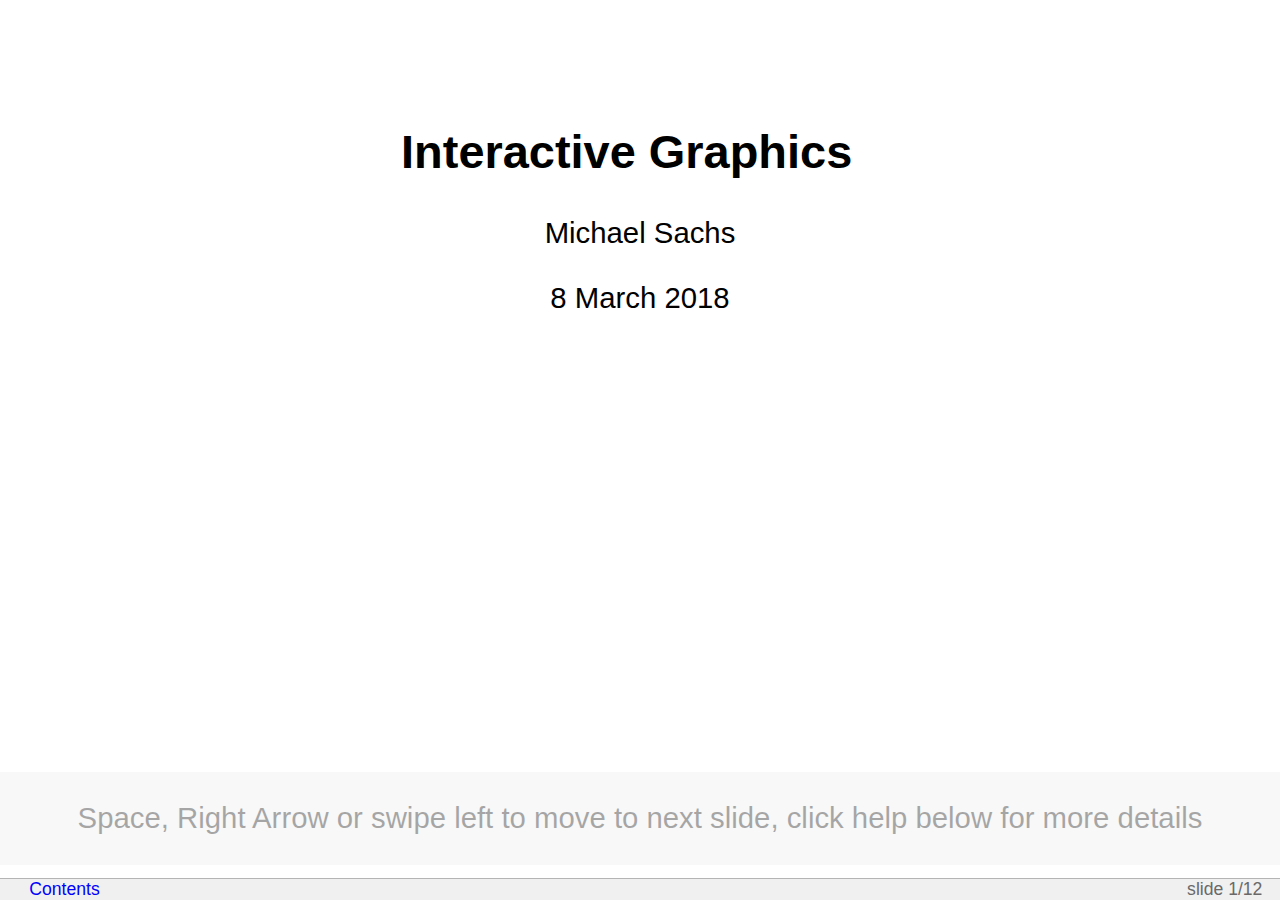
==== Interactive-graphics/meb-talk.html @ 94a8498c "init" ====
<?xml version="1.0" encoding="utf-8" ?>
<!DOCTYPE html PUBLIC "-//W3C//DTD XHTML 1.0 Strict//EN" "http://www.w3.org/TR/xhtml1/DTD/xhtml1-strict.dtd">
<html xmlns="http://www.w3.org/1999/xhtml">
<head>
  <meta http-equiv="Content-Type" content="text/html; charset=utf-8" />
  <meta http-equiv="Content-Style-Type" content="text/css" />
  <meta name="generator" content="pandoc" />
  <meta name="author" content="Michael Sachs" />
  <title>Interactive Graphics</title>
  <style type="text/css">code{white-space: pre;}</style>
  <link href="data:text/css;charset=utf-8,%0Abody%0A%7B%0Amargin%3A%200%200%200%200%3B%0Apadding%3A%200%200%200%200%3B%0Awidth%3A%20100%25%3B%0Aheight%3A%20100%25%3B%0Acolor%3A%20black%3B%0Abackground%2Dcolor%3A%20white%3B%0Afont%2Dfamily%3A%20%22Gill%20Sans%20MT%22%2C%20%22Gill%20Sans%22%2C%20GillSans%2C%20sans%2Dserif%3B%0Afont%2Dsize%3A%2014pt%3B%0A%7D%0Adiv%2Etoolbar%20%7B%0Aposition%3A%20fixed%3B%20z%2Dindex%3A%20200%3B%0Atop%3A%20auto%3B%20bottom%3A%200%3B%20left%3A%200%3B%20right%3A%200%3B%0Aheight%3A%201%2E2em%3B%20text%2Dalign%3A%20right%3B%0Apadding%2Dleft%3A%201em%3B%0Apadding%2Dright%3A%201em%3B%20font%2Dsize%3A%2060%25%3B%0Acolor%3A%20DimGray%3B%0Abackground%2Dcolor%3A%20rgb%28240%2C240%2C240%29%3B%0Aborder%2Dtop%3A%20solid%201px%20rgb%28180%2C180%2C180%29%3B%0A%7D%0Adiv%2Etoolbar%20span%2Ecopyright%20%7B%0Acolor%3A%20DimGray%3B%0Amargin%2Dleft%3A%200%2E5em%3B%0A%7D%0Adiv%2Einitial%5Fprompt%20%7B%0Aposition%3A%20absolute%3B%0Az%2Dindex%3A%201000%3B%0Abottom%3A%201%2E2em%3B%0Awidth%3A%20100%25%3B%0Abackground%2Dcolor%3A%20rgb%28200%2C200%2C200%29%3B%0Aopacity%3A%200%2E35%3B%0Abackground%2Dcolor%3A%20rgb%28200%2C200%2C200%2C%200%2E35%29%3B%0Acursor%3A%20pointer%3B%0A%7D%0Adiv%2Einitial%5Fprompt%20p%2Ehelp%20%7B%0Atext%2Dalign%3A%20center%3B%0A%7D%0Adiv%2Einitial%5Fprompt%20p%2Eclose%20%7B%0Atext%2Dalign%3A%20right%3B%0Afont%2Dstyle%3A%20italic%3B%0A%7D%0Adiv%2Eslidy%5Ftoc%20%7B%0Aposition%3A%20absolute%3B%0Az%2Dindex%3A%20300%3B%0Awidth%3A%2060%25%3B%0Amax%2Dwidth%3A%2030em%3B%0Aheight%3A%2030em%3B%0Aoverflow%3A%20auto%3B%0Atop%3A%20auto%3B%0Aright%3A%20auto%3B%0Aleft%3A%204em%3B%0Abottom%3A%204em%3B%0Apadding%3A%201em%3B%0Abackground%3A%20rgb%28240%2C240%2C240%29%3B%0Aborder%2Dstyle%3A%20solid%3B%0Aborder%2Dwidth%3A%202px%3B%0Afont%2Dsize%3A%2060%25%3B%0A%7D%0Adiv%2Eslidy%5Ftoc%20%2Etoc%5Fheading%20%7B%0Atext%2Dalign%3A%20center%3B%0Awidth%3A%20100%25%3B%0Amargin%3A%200%3B%0Amargin%2Dbottom%3A%201em%3B%0Aborder%2Dbottom%2Dstyle%3A%20solid%3B%0Aborder%2Dbottom%2Dcolor%3A%20rgb%28180%2C180%2C180%29%3B%0Aborder%2Dbottom%2Dwidth%3A%201px%3B%0A%7D%0Adiv%2Eslide%20%7B%0Az%2Dindex%3A%2020%3B%0Amargin%3A%200%200%200%200%3B%0Apadding%2Dtop%3A%200%3B%0Apadding%2Dbottom%3A%200%3B%0Apadding%2Dleft%3A%2020px%3B%0Apadding%2Dright%3A%2020px%3B%0Aborder%2Dwidth%3A%200%3B%0Aclear%3A%20both%3B%0Atop%3A%200%3B%0Abottom%3A%200%3B%0Aleft%3A%200%3B%0Aright%3A%200%3B%0Aline%2Dheight%3A%20120%25%3B%0Abackground%2Dcolor%3A%20transparent%3B%0A%7D%0Adiv%2Ebackground%20%7B%0Adisplay%3A%20none%3B%0A%7D%0Adiv%2Ehandout%20%7B%0Amargin%2Dleft%3A%2020px%3B%0Amargin%2Dright%3A%2020px%3B%0A%7D%0Adiv%2Eslide%2Etitlepage%20%7B%0Atext%2Dalign%3A%20center%3B%0A%7D%0Adiv%2Eslide%2Etitlepage%20h1%20%7B%0Apadding%2Dtop%3A%2010%25%3B%0Amargin%2Dright%3A%200%3B%0A%7D%0Adiv%2Eslide%20h1%20%7B%0Apadding%2Dleft%3A%200%3B%0Apadding%2Dright%3A%2020pt%3B%0Apadding%2Dtop%3A%204pt%3B%0Apadding%2Dbottom%3A%204pt%3B%0Amargin%2Dtop%3A%200%3B%0Amargin%2Dleft%3A%200%3B%0Amargin%2Dright%3A%2060pt%3B%0Amargin%2Dbottom%3A%200%2E5em%3B%0Adisplay%3A%20block%3B%20font%2Dsize%3A%20160%25%3B%0Aline%2Dheight%3A%201%2E2em%3B%0Abackground%3A%20transparent%3B%0A%7D%0A%40media%20screen%20and%20%28max%2Ddevice%2Dwidth%3A%201024px%29%0A%7B%0Adiv%2Eslide%20%7B%20font%2Dsize%3A%20100%25%3B%20%7D%0A%7D%0A%40media%20screen%20and%20%28max%2Ddevice%2Dwidth%3A%20800px%29%0A%7B%0Adiv%2Eslide%20%7B%20font%2Dsize%3A%20200%25%3B%20%7D%0Adiv%2Eslidy%5Ftoc%20%7B%0Atop%3A%201em%3B%0Aleft%3A%201em%3B%0Aright%3A%20auto%3B%0Awidth%3A%2080%25%3B%0Afont%2Dsize%3A%20180%25%3B%0A%7D%0A%7D%0Adiv%2Etoc%2Dheading%20%7B%0Awidth%3A%20100%25%3B%0Aborder%2Dbottom%3A%20solid%201px%20rgb%28180%2C180%2C180%29%3B%0Amargin%2Dbottom%3A%201em%3B%0Atext%2Dalign%3A%20center%3B%0A%7D%0Aimg%20%7B%0Aimage%2Drendering%3A%20optimize%2Dquality%3B%0A%7D%0Apre%20%7B%0Afont%2Dsize%3A%2080%25%3B%0Afont%2Dweight%3A%20bold%3B%0Aline%2Dheight%3A%20120%25%3B%0Apadding%2Dtop%3A%200%2E2em%3B%0Apadding%2Dbottom%3A%200%2E2em%3B%0Apadding%2Dleft%3A%201em%3B%0Apadding%2Dright%3A%201em%3B%0Aborder%2Dstyle%3A%20solid%3B%0Aborder%2Dleft%2Dwidth%3A%201em%3B%0Aborder%2Dtop%2Dwidth%3A%20thin%3B%0Aborder%2Dright%2Dwidth%3A%20thin%3B%0Aborder%2Dbottom%2Dwidth%3A%20thin%3B%0Aborder%2Dcolor%3A%20%2395ABD0%3B%0Acolor%3A%20%2300428C%3B%0Abackground%2Dcolor%3A%20%23E4E5E7%3B%0A%7D%0Ali%20pre%20%7B%20margin%2Dleft%3A%200%3B%20%7D%0Ablockquote%20%7B%20font%2Dstyle%3A%20italic%20%7D%0Aimg%20%7B%20background%2Dcolor%3A%20transparent%20%7D%0Ap%2Ecopyright%20%7B%20font%2Dsize%3A%20smaller%20%7D%0A%2Ecenter%20%7B%20text%2Dalign%3A%20center%20%7D%0A%2Efootnote%20%7B%20font%2Dsize%3A%20smaller%3B%20margin%2Dleft%3A%202em%3B%20%7D%0Aa%20img%20%7B%20border%2Dwidth%3A%200%3B%20border%2Dstyle%3A%20none%20%7D%0Aa%3Avisited%20%7B%20color%3A%20navy%20%7D%0Aa%3Alink%20%7B%20color%3A%20navy%20%7D%0Aa%3Ahover%20%7B%20color%3A%20red%3B%20text%2Ddecoration%3A%20underline%20%7D%0Aa%3Aactive%20%7B%20color%3A%20red%3B%20text%2Ddecoration%3A%20underline%20%7D%0Aa%20%7Btext%2Ddecoration%3A%20none%7D%0A%2Etoolbar%20a%3Alink%20%7Bcolor%3A%20blue%7D%0A%2Etoolbar%20a%3Avisited%20%7Bcolor%3A%20blue%7D%0A%2Etoolbar%20a%3Aactive%20%7Bcolor%3A%20red%7D%0A%2Etoolbar%20a%3Ahover%20%7Bcolor%3A%20red%7D%0Aul%20%7B%20list%2Dstyle%2Dtype%3A%20square%3B%20%7D%0Aul%20ul%20%7B%20list%2Dstyle%2Dtype%3A%20disc%3B%20%7D%0Aul%20ul%20ul%20%7B%20list%2Dstyle%2Dtype%3A%20circle%3B%20%7D%0Aul%20ul%20ul%20ul%20%7B%20list%2Dstyle%2Dtype%3A%20disc%3B%20%7D%0Ali%20%7B%20margin%2Dleft%3A%200%2E5em%3B%20margin%2Dtop%3A%200%2E5em%3B%20%7D%0Ali%20li%20%7B%20font%2Dsize%3A%2085%25%3B%20font%2Dstyle%3A%20italic%20%7D%0Ali%20li%20li%20%7B%20font%2Dsize%3A%2085%25%3B%20font%2Dstyle%3A%20normal%20%7D%0Adiv%20dt%0A%7B%0Amargin%2Dleft%3A%200%3B%0Amargin%2Dtop%3A%201em%3B%0Amargin%2Dbottom%3A%200%2E5em%3B%0Afont%2Dweight%3A%20bold%3B%0A%7D%0Adiv%20dd%0A%7B%0Amargin%2Dleft%3A%202em%3B%0Amargin%2Dbottom%3A%200%2E5em%3B%0A%7D%0Ap%2Cpre%2Cul%2Col%2Cblockquote%2Ch2%2Ch3%2Ch4%2Ch5%2Ch6%2Cdl%2Ctable%20%7B%0Amargin%2Dleft%3A%201em%3B%0Amargin%2Dright%3A%201em%3B%0A%7D%0Ap%2Esubhead%20%7B%20font%2Dweight%3A%20bold%3B%20margin%2Dtop%3A%202em%3B%20%7D%0A%2Esmaller%20%7B%20font%2Dsize%3A%20smaller%20%7D%0A%2Ebigger%20%7B%20font%2Dsize%3A%20130%25%20%7D%0Atd%2Cth%20%7B%20padding%3A%200%2E2em%20%7D%0Aul%20%7B%0Amargin%3A%200%2E5em%201%2E5em%200%2E5em%201%2E5em%3B%0Apadding%3A%200%3B%0A%7D%0Aol%20%7B%0Amargin%3A%200%2E5em%201%2E5em%200%2E5em%201%2E5em%3B%0Apadding%3A%200%3B%0A%7D%0Aul%20%7B%20list%2Dstyle%2Dtype%3A%20square%3B%20%7D%0Aul%20ul%20%7B%20list%2Dstyle%2Dtype%3A%20disc%3B%20%7D%0Aul%20ul%20ul%20%7B%20list%2Dstyle%2Dtype%3A%20circle%3B%20%7D%0Aul%20ul%20ul%20ul%20%7B%20list%2Dstyle%2Dtype%3A%20disc%3B%20%7D%0Aul%20li%20%7B%20list%2Dstyle%3A%20square%3B%0Amargin%3A%200%2E1em%200em%200%2E6em%200%3B%0Apadding%3A%200%200%200%200%3B%0Aline%2Dheight%3A%20140%25%3B%0A%7D%0Aol%20li%20%7B%20margin%3A%200%2E1em%200em%200%2E6em%201%2E5em%3B%0Apadding%3A%200%200%200%200px%3B%0Aline%2Dheight%3A%20140%25%3B%0Alist%2Dstyle%2Dtype%3A%20decimal%3B%0A%7D%0Ali%20ul%20li%20%7B%20font%2Dsize%3A%2085%25%3B%20font%2Dstyle%3A%20italic%3B%0Alist%2Dstyle%2Dtype%3A%20disc%3B%0Abackground%3A%20transparent%3B%0Apadding%3A%200%200%200%200%3B%0A%7D%0Ali%20li%20ul%20li%20%7B%20font%2Dsize%3A%2085%25%3B%20font%2Dstyle%3A%20normal%3B%0Alist%2Dstyle%2Dtype%3A%20circle%3B%0Abackground%3A%20transparent%3B%0Apadding%3A%200%200%200%200%3B%0A%7D%0Ali%20li%20li%20ul%20li%20%7B%0Alist%2Dstyle%2Dtype%3A%20disc%3B%0Abackground%3A%20transparent%3B%0Apadding%3A%200%200%200%200%3B%0A%7D%0Ali%20ol%20li%20%7B%0Alist%2Dstyle%2Dtype%3A%20decimal%3B%0A%7D%0Ali%20li%20ol%20li%20%7B%0Alist%2Dstyle%2Dtype%3A%20decimal%3B%0A%7D%0A%0Aol%2Eoutline%20li%3Ahover%20%7B%20cursor%3A%20pointer%20%7D%0Aol%2Eoutline%20li%2Enofold%3Ahover%20%7B%20cursor%3A%20default%20%7D%0Aul%2Eoutline%20li%3Ahover%20%7B%20cursor%3A%20pointer%20%7D%0Aul%2Eoutline%20li%2Enofold%3Ahover%20%7B%20cursor%3A%20default%20%7D%0Aol%2Eoutline%20%7B%20list%2Dstyle%3Adecimal%3B%20%7D%0Aol%2Eoutline%20ol%20%7B%20list%2Dstyle%2Dtype%3Alower%2Dalpha%20%7D%0Aol%2Eoutline%20li%2Enofold%20%7B%0Apadding%3A%200%200%200%2020px%3B%0Abackground%3A%20transparent%20url%28data%3Aimage%2Fgif%3Bbase64%2CR0lGODdhCQAJAIACAMzMzOvr%2FywAAAAACQAJAAACD4SPoRvG614Dctb4MEMcFAA7%29%20no%2Drepeat%200px%200%2E5em%3B%0A%7D%0Aol%2Eoutline%20li%2Eunfolded%20%7B%0Apadding%3A%200%200%200%2020px%3B%0Abackground%3A%20transparent%20url%28data%3Aimage%2Fgif%3Bbase64%2CR0lGODdhCQAJAKEDAMPD%2F8zMzOvr%2F%2F%2F%2F%2FywAAAAACQAJAAACEYyPoivG614LAlg7ZZbxoR8UADs%3D%29%20no%2Drepeat%200px%200%2E5em%3B%0A%7D%0Aol%2Eoutline%20li%2Efolded%20%7B%0Apadding%3A%200%200%200%2020px%3B%0Abackground%3A%20transparent%20url%28data%3Aimage%2Fgif%3Bbase64%2CR0lGODdhCQAJAKEDAMPD%2F8zMzOvr%2F%2F%2F%2F%2FywAAAAACQAJAAACFIyPoiu2sJyCyoF7W3hxz850CFIAADs%3D%29%20no%2Drepeat%200px%200%2E5em%3B%0A%7D%0Aol%2Eoutline%20li%2Eunfolded%3Ahover%20%7B%0Apadding%3A%200%200%200%2020px%3B%0Abackground%3A%20transparent%20url%28data%3Aimage%2Fgif%3Bbase64%2CR0lGODdhCQAJAKEDAAAAAAAA%2F8PD%2F%2F%2F%2F%2FywAAAAACQAJAAACEYSPoivG614DIlg7ZZbxoQ8UADs%3D%29%20no%2Drepeat%200px%200%2E5em%3B%0A%7D%0Aol%2Eoutline%20li%2Efolded%3Ahover%20%7B%0Apadding%3A%200%200%200%2020px%3B%0Abackground%3A%20transparent%20url%28data%3Aimage%2Fgif%3Bbase64%2CR0lGODdhCQAJAKEDAAAAAAAA%2F8PD%2F%2F%2F%2F%2FywAAAAACQAJAAACFISPoiu2sZyCyoV7G3hxz850CFIAADs%3D%29%20no%2Drepeat%200px%200%2E5em%3B%0A%7D%0Aul%2Eoutline%20li%2Enofold%20%7B%0Apadding%3A%200%200%200%2020px%3B%0Abackground%3A%20transparent%20url%28data%3Aimage%2Fgif%3Bbase64%2CR0lGODdhCQAJAIACAMzMzOvr%2FywAAAAACQAJAAACD4SPoRvG614Dctb4MEMcFAA7%29%20no%2Drepeat%200px%200%2E5em%3B%0A%7D%0Aul%2Eoutline%20li%2Eunfolded%20%7B%0Apadding%3A%200%200%200%2020px%3B%0Abackground%3A%20transparent%20url%28data%3Aimage%2Fgif%3Bbase64%2CR0lGODdhCQAJAKEDAMPD%2F8zMzOvr%2F%2F%2F%2F%2FywAAAAACQAJAAACEYyPoivG614LAlg7ZZbxoR8UADs%3D%29%20no%2Drepeat%200px%200%2E5em%3B%0A%7D%0Aul%2Eoutline%20li%2Efolded%20%7B%0Apadding%3A%200%200%200%2020px%3B%0Abackground%3A%20transparent%20url%28data%3Aimage%2Fgif%3Bbase64%2CR0lGODdhCQAJAKEDAMPD%2F8zMzOvr%2F%2F%2F%2F%2FywAAAAACQAJAAACFIyPoiu2sJyCyoF7W3hxz850CFIAADs%3D%29%20no%2Drepeat%200px%200%2E5em%3B%0A%7D%0Aul%2Eoutline%20li%2Eunfolded%3Ahover%20%7B%0Apadding%3A%200%200%200%2020px%3B%0Abackground%3A%20transparent%20url%28data%3Aimage%2Fgif%3Bbase64%2CR0lGODdhCQAJAKEDAAAAAAAA%2F8PD%2F%2F%2F%2F%2FywAAAAACQAJAAACEYSPoivG614DIlg7ZZbxoQ8UADs%3D%29%20no%2Drepeat%200px%200%2E5em%3B%0A%7D%0Aul%2Eoutline%20li%2Efolded%3Ahover%20%7B%0Apadding%3A%200%200%200%2020px%3B%0Abackground%3A%20transparent%20url%28data%3Aimage%2Fgif%3Bbase64%2CR0lGODdhCQAJAKEDAAAAAAAA%2F8PD%2F%2F%2F%2F%2FywAAAAACQAJAAACFISPoiu2sZyCyoV7G3hxz850CFIAADs%3D%29%20no%2Drepeat%200px%200%2E5em%3B%0A%7D%0A%0Aa%2Etitleslide%20%7B%20font%2Dweight%3A%20bold%3B%20font%2Dstyle%3A%20italic%20%7D%0A%0Aimg%2Ehidden%20%7B%20display%3A%20none%3B%20visibility%3A%20hidden%20%7D%0Adiv%2Einitial%5Fprompt%20%7B%20display%3A%20none%3B%20visibility%3A%20hidden%20%7D%0Adiv%2Eslide%20%7B%0Avisibility%3A%20visible%3B%0Aposition%3A%20inherit%3B%0A%7D%0Adiv%2Ehandout%20%7B%0Aborder%2Dtop%2Dstyle%3A%20solid%3B%0Aborder%2Dtop%2Dwidth%3A%20thin%3B%0Aborder%2Dtop%2Dcolor%3A%20black%3B%0A%7D%0A%40media%20screen%20%7B%0A%2Ehidden%20%7B%20display%3A%20none%3B%20visibility%3A%20visible%20%7D%0Adiv%2Eslide%2Ehidden%20%7B%20display%3A%20block%3B%20visibility%3A%20visible%20%7D%0Adiv%2Ehandout%2Ehidden%20%7B%20display%3A%20block%3B%20visibility%3A%20visible%20%7D%0Adiv%2Ebackground%20%7B%20display%3A%20none%3B%20visibility%3A%20hidden%20%7D%0Abody%2Esingle%5Fslide%20div%2Einitial%5Fprompt%20%7B%20display%3A%20block%3B%20visibility%3A%20visible%20%7D%0Abody%2Esingle%5Fslide%20div%2Ebackground%20%7B%20display%3A%20block%3B%20visibility%3A%20visible%20%7D%0Abody%2Esingle%5Fslide%20div%2Ebackground%2Ehidden%20%7B%20display%3A%20none%3B%20visibility%3A%20hidden%20%7D%0Abody%2Esingle%5Fslide%20%2Einvisible%20%7B%20visibility%3A%20hidden%20%7D%0Abody%2Esingle%5Fslide%20%2Ehidden%20%7B%20display%3A%20none%3B%20visibility%3A%20hidden%20%7D%0Abody%2Esingle%5Fslide%20div%2Eslide%20%7B%20position%3A%20absolute%20%7D%0Abody%2Esingle%5Fslide%20div%2Ehandout%20%7B%20display%3A%20none%3B%20visibility%3A%20hidden%20%7D%0A%7D%0A%40media%20print%20%7B%0A%2Ehidden%20%7B%20display%3A%20block%3B%20visibility%3A%20visible%20%7D%0Adiv%2Eslide%20pre%20%7B%20font%2Dsize%3A%2060%25%3B%20padding%2Dleft%3A%200%2E5em%3B%20%7D%0Adiv%2Etoolbar%20%7B%20display%3A%20none%3B%20visibility%3A%20hidden%3B%20%7D%0Adiv%2Eslidy%5Ftoc%20%7B%20display%3A%20none%3B%20visibility%3A%20hidden%3B%20%7D%0Adiv%2Ebackground%20%7B%20display%3A%20none%3B%20visibility%3A%20hidden%3B%20%7D%0Adiv%2Eslide%20%7B%20page%2Dbreak%2Dbefore%3A%20always%20%7D%0A%0Adiv%2Eslide%2Efirst%2Dslide%20%7B%20page%2Dbreak%2Dbefore%3A%20avoid%20%7D%0A%7D%0A%0A%0A%2Ejslider%20table%20%7B%0Amargin%2Dleft%3A%200em%3B%0Amargin%2Dright%3A%200em%3B%0A%7D%0A%0Atable%2EdataTable%2C%20%2Eshiny%2Ddatatable%2Doutput%20div%20%7B%0Afont%2Dsize%3A%2014pt%3B%0A%7D%0A%0A%2EdataTables%5Finfo%2C%20%2EdataTables%5Fpaginate%20%7B%0Afont%2Dsize%3A%2019px%3B%0A%7D%0A%0Apre%2EsourceCode%2C%20code%2EsourceCode%20%7B%0Afont%2Dsize%3A%2080%25%3B%0A%7D%0A%0Alabel%2C%20button%2C%20input%2C%20select%2C%20textarea%20%7B%0Afont%2Dsize%3A%2014pt%3B%0A%7D%0A%0Aul%2Enav%2C%20ul%2Enav%20li%20%7B%0Alist%2Dstyle%2Dtype%3A%20none%3B%0A%7D%0A" rel="stylesheet" />
  <script src="[data-uri]"></script>
</head>
<body>
<div class="slide titlepage">
  <h1 class="title">Interactive Graphics</h1>
  <p class="author">
Michael Sachs
  </p>
  <p class="date">8 March 2018</p>
</div>
<div id="what" class="titleslide slide section level1"><h1>What?</h1></div><div id="interactive-graphics" class="slide section level2">
<h2>Interactive graphics</h2>
<p>Compared to static figures/tables:</p>
<ul>
<li>Increase density of information</li>
<li>Enhance dimensionality of a figure</li>
<li>Ease of access to information</li>
<li>Agnostic approach to information access</li>
</ul>
</div>
<div id="examples" class="titleslide slide section level1"><h1>Examples</h1></div><div id="density-of-information" class="slide section level2">
<h2>Density of information</h2>
<p><a href="http://www.gapminder.org/tools/#_state_time_delay:100;;&amp;chart-type=bubbles">gapminder</a></p>
</div><div id="static-approach" class="slide section level2">
<h2>Static approach</h2>
<p><img src="[data-uri]" width="768" /></p>
</div><div id="enhance-dimensionality" class="slide section level2">
<h2>Enhance dimensionality</h2>
<div class="figure">
<img src="[data-uri]" alt="tour" />
<p class="caption">tour</p>
</div>
</div><div id="access-to-information" class="slide section level2">
<h2>Access to information</h2>
<style type="text/css">
  
  .tess {
  fill: blue;
  stroke: blue;
  stroke-width: 0px;
  opacity: 0;
  }
  </style>
<script type="text/javascript" charset="utf-8"> !function(){function n(n){return n&&(n.ownerDocument||n.document||n).documentElement}function t(n){return n&&(n.ownerDocument&&n.ownerDocument.defaultView||n.document&&n||n.defaultView)}function e(n,t){return t>n?-1:n>t?1:n>=t?0:0/0}function r(n){return null===n?0/0:+n}function u(n){return!isNaN(n)}function i(n){return{left:function(t,e,r,u){for(arguments.length<3&&(r=0),arguments.length<4&&(u=t.length);u>r;){var i=r+u>>>1;n(t[i],e)<0?r=i+1:u=i}return r},right:function(t,e,r,u){for(arguments.length<3&&(r=0),arguments.length<4&&(u=t.length);u>r;){var i=r+u>>>1;n(t[i],e)>0?u=i:r=i+1}return r}}}function o(n){return n.length}function a(n){for(var t=1;n*t%1;)t*=10;return t}function c(n,t){for(var e in t)Object.defineProperty(n.prototype,e,{value:t[e],enumerable:!1})}function l(){this._=Object.create(null)}function s(n){return(n+="")===pa||n[0]===va?va+n:n}function f(n){return(n+="")[0]===va?n.slice(1):n}function h(n){return s(n)in this._}function g(n){return(n=s(n))in this._&&delete this._[n]}function p(){var n=[];for(var t in this._)n.push(f(t));return n}function v(){var n=0;for(var t in this._)++n;return n}function d(){for(var n in this._)return!1;return!0}function m(){this._=Object.create(null)}function y(n){return n}function M(n,t,e){return function(){var r=e.apply(t,arguments);return r===t?n:r}}function x(n,t){if(t in n)return t;t=t.charAt(0).toUpperCase()+t.slice(1);for(var e=0,r=da.length;r>e;++e){var u=da[e]+t;if(u in n)return u}}function b(){}function _(){}function w(n){function t(){for(var t,r=e,u=-1,i=r.length;++u<i;)(t=r[u].on)&&t.apply(this,arguments);return n}var e=[],r=new l;return t.on=function(t,u){var i,o=r.get(t);return arguments.length<2?o&&o.on:(o&&(o.on=null,e=e.slice(0,i=e.indexOf(o)).concat(e.slice(i+1)),r.remove(t)),u&&e.push(r.set(t,{on:u})),n)},t}function S(){ta.event.preventDefault()}function k(){for(var n,t=ta.event;n=t.sourceEvent;)t=n;return t}function E(n){for(var t=new _,e=0,r=arguments.length;++e<r;)t[arguments[e]]=w(t);return t.of=function(e,r){return function(u){try{var i=u.sourceEvent=ta.event;u.target=n,ta.event=u,t[u.type].apply(e,r)}finally{ta.event=i}}},t}function A(n){return ya(n,_a),n}function N(n){return"function"==typeof n?n:function(){return Ma(n,this)}}function C(n){return"function"==typeof n?n:function(){return xa(n,this)}}function z(n,t){function e(){this.removeAttribute(n)}function r(){this.removeAttributeNS(n.space,n.local)}function u(){this.setAttribute(n,t)}function i(){this.setAttributeNS(n.space,n.local,t)}function o(){var e=t.apply(this,arguments);null==e?this.removeAttribute(n):this.setAttribute(n,e)}function a(){var e=t.apply(this,arguments);null==e?this.removeAttributeNS(n.space,n.local):this.setAttributeNS(n.space,n.local,e)}return n=ta.ns.qualify(n),null==t?n.local?r:e:"function"==typeof t?n.local?a:o:n.local?i:u}function q(n){return n.trim().replace(/\s+/g," ")}function L(n){return new RegExp("(?:^|\\s+)"+ta.requote(n)+"(?:\\s+|$)","g")}function T(n){return(n+"").trim().split(/^|\s+/)}function R(n,t){function e(){for(var e=-1;++e<u;)n[e](this,t)}function r(){for(var e=-1,r=t.apply(this,arguments);++e<u;)n[e](this,r)}n=T(n).map(D);var u=n.length;return"function"==typeof t?r:e}function D(n){var t=L(n);return function(e,r){if(u=e.classList)return r?u.add(n):u.remove(n);var u=e.getAttribute("class")||"";r?(t.lastIndex=0,t.test(u)||e.setAttribute("class",q(u+" "+n))):e.setAttribute("class",q(u.replace(t," ")))}}function P(n,t,e){function r(){this.style.removeProperty(n)}function u(){this.style.setProperty(n,t,e)}function i(){var r=t.apply(this,arguments);null==r?this.style.removeProperty(n):this.style.setProperty(n,r,e)}return null==t?r:"function"==typeof t?i:u}function U(n,t){function e(){delete this[n]}function r(){this[n]=t}function u(){var e=t.apply(this,arguments);null==e?delete this[n]:this[n]=e}return null==t?e:"function"==typeof t?u:r}function j(n){function t(){var t=this.ownerDocument,e=this.namespaceURI;return e?t.createElementNS(e,n):t.createElement(n)}function e(){return this.ownerDocument.createElementNS(n.space,n.local)}return"function"==typeof n?n:(n=ta.ns.qualify(n)).local?e:t}function F(){var n=this.parentNode;n&&n.removeChild(this)}function H(n){return{__data__:n}}function O(n){return function(){return ba(this,n)}}function I(n){return arguments.length||(n=e),function(t,e){return t&&e?n(t.__data__,e.__data__):!t-!e}}function Y(n,t){for(var e=0,r=n.length;r>e;e++)for(var u,i=n[e],o=0,a=i.length;a>o;o++)(u=i[o])&&t(u,o,e);return n}function Z(n){return ya(n,Sa),n}function V(n){var t,e;return function(r,u,i){var o,a=n[i].update,c=a.length;for(i!=e&&(e=i,t=0),u>=t&&(t=u+1);!(o=a[t])&&++t<c;);return o}}function X(n,t,e){function r(){var t=this[o];t&&(this.removeEventListener(n,t,t.$),delete this[o])}function u(){var u=c(t,ra(arguments));r.call(this),this.addEventListener(n,this[o]=u,u.$=e),u._=t}function i(){var t,e=new RegExp("^__on([^.]+)"+ta.requote(n)+"$");for(var r in this)if(t=r.match(e)){var u=this[r];this.removeEventListener(t[1],u,u.$),delete this[r]}}var o="__on"+n,a=n.indexOf("."),c=$;a>0&&(n=n.slice(0,a));var l=ka.get(n);return l&&(n=l,c=B),a?t?u:r:t?b:i}function $(n,t){return function(e){var r=ta.event;ta.event=e,t[0]=this.__data__;try{n.apply(this,t)}finally{ta.event=r}}}function B(n,t){var e=$(n,t);return function(n){var t=this,r=n.relatedTarget;r&&(r===t||8&r.compareDocumentPosition(t))||e.call(t,n)}}function W(e){var r=".dragsuppress-"+ ++Aa,u="click"+r,i=ta.select(t(e)).on("touchmove"+r,S).on("dragstart"+r,S).on("selectstart"+r,S);if(null==Ea&&(Ea="onselectstart"in e?!1:x(e.style,"userSelect")),Ea){var o=n(e).style,a=o[Ea];o[Ea]="none"}return function(n){if(i.on(r,null),Ea&&(o[Ea]=a),n){var t=function(){i.on(u,null)};i.on(u,function(){S(),t()},!0),setTimeout(t,0)}}}function J(n,e){e.changedTouches&&(e=e.changedTouches[0]);var r=n.ownerSVGElement||n;if(r.createSVGPoint){var u=r.createSVGPoint();if(0>Na){var i=t(n);if(i.scrollX||i.scrollY){r=ta.select("body").append("svg").style({position:"absolute",top:0,left:0,margin:0,padding:0,border:"none"},"important");var o=r[0][0].getScreenCTM();Na=!(o.f||o.e),r.remove()}}return Na?(u.x=e.pageX,u.y=e.pageY):(u.x=e.clientX,u.y=e.clientY),u=u.matrixTransform(n.getScreenCTM().inverse()),[u.x,u.y]}var a=n.getBoundingClientRect();return[e.clientX-a.left-n.clientLeft,e.clientY-a.top-n.clientTop]}function G(){return ta.event.changedTouches[0].identifier}function K(n){return n>0?1:0>n?-1:0}function Q(n,t,e){return(t[0]-n[0])*(e[1]-n[1])-(t[1]-n[1])*(e[0]-n[0])}function nt(n){return n>1?0:-1>n?qa:Math.acos(n)}function tt(n){return n>1?Ra:-1>n?-Ra:Math.asin(n)}function et(n){return((n=Math.exp(n))-1/n)/2}function rt(n){return((n=Math.exp(n))+1/n)/2}function ut(n){return((n=Math.exp(2*n))-1)/(n+1)}function it(n){return(n=Math.sin(n/2))*n}function ot(){}function at(n,t,e){return this instanceof at?(this.h=+n,this.s=+t,void(this.l=+e)):arguments.length<2?n instanceof at?new at(n.h,n.s,n.l):bt(""+n,_t,at):new at(n,t,e)}function ct(n,t,e){function r(n){return n>360?n-=360:0>n&&(n+=360),60>n?i+(o-i)*n/60:180>n?o:240>n?i+(o-i)*(240-n)/60:i}function u(n){return Math.round(255*r(n))}var i,o;return n=isNaN(n)?0:(n%=360)<0?n+360:n,t=isNaN(t)?0:0>t?0:t>1?1:t,e=0>e?0:e>1?1:e,o=.5>=e?e*(1+t):e+t-e*t,i=2*e-o,new mt(u(n+120),u(n),u(n-120))}function lt(n,t,e){return this instanceof lt?(this.h=+n,this.c=+t,void(this.l=+e)):arguments.length<2?n instanceof lt?new lt(n.h,n.c,n.l):n instanceof ft?gt(n.l,n.a,n.b):gt((n=wt((n=ta.rgb(n)).r,n.g,n.b)).l,n.a,n.b):new lt(n,t,e)}function st(n,t,e){return isNaN(n)&&(n=0),isNaN(t)&&(t=0),new ft(e,Math.cos(n*=Da)*t,Math.sin(n)*t)}function ft(n,t,e){return this instanceof ft?(this.l=+n,this.a=+t,void(this.b=+e)):arguments.length<2?n instanceof ft?new ft(n.l,n.a,n.b):n instanceof lt?st(n.h,n.c,n.l):wt((n=mt(n)).r,n.g,n.b):new ft(n,t,e)}function ht(n,t,e){var r=(n+16)/116,u=r+t/500,i=r-e/200;return u=pt(u)*Xa,r=pt(r)*$a,i=pt(i)*Ba,new mt(dt(3.2404542*u-1.5371385*r-.4985314*i),dt(-.969266*u+1.8760108*r+.041556*i),dt(.0556434*u-.2040259*r+1.0572252*i))}function gt(n,t,e){return n>0?new lt(Math.atan2(e,t)*Pa,Math.sqrt(t*t+e*e),n):new lt(0/0,0/0,n)}function pt(n){return n>.206893034?n*n*n:(n-4/29)/7.787037}function vt(n){return n>.008856?Math.pow(n,1/3):7.787037*n+4/29}function dt(n){return Math.round(255*(.00304>=n?12.92*n:1.055*Math.pow(n,1/2.4)-.055))}function mt(n,t,e){return this instanceof mt?(this.r=~~n,this.g=~~t,void(this.b=~~e)):arguments.length<2?n instanceof mt?new mt(n.r,n.g,n.b):bt(""+n,mt,ct):new mt(n,t,e)}function yt(n){return new mt(n>>16,n>>8&255,255&n)}function Mt(n){return yt(n)+""}function xt(n){return 16>n?"0"+Math.max(0,n).toString(16):Math.min(255,n).toString(16)}function bt(n,t,e){var r,u,i,o=0,a=0,c=0;if(r=/([a-z]+)\((.*)\)/i.exec(n))switch(u=r[2].split(","),r[1]){case"hsl":return e(parseFloat(u[0]),parseFloat(u[1])/100,parseFloat(u[2])/100);case"rgb":return t(kt(u[0]),kt(u[1]),kt(u[2]))}return(i=Ga.get(n.toLowerCase()))?t(i.r,i.g,i.b):(null==n||"#"!==n.charAt(0)||isNaN(i=parseInt(n.slice(1),16))||(4===n.length?(o=(3840&i)>>4,o=o>>4|o,a=240&i,a=a>>4|a,c=15&i,c=c<<4|c):7===n.length&&(o=(16711680&i)>>16,a=(65280&i)>>8,c=255&i)),t(o,a,c))}function _t(n,t,e){var r,u,i=Math.min(n/=255,t/=255,e/=255),o=Math.max(n,t,e),a=o-i,c=(o+i)/2;return a?(u=.5>c?a/(o+i):a/(2-o-i),r=n==o?(t-e)/a+(e>t?6:0):t==o?(e-n)/a+2:(n-t)/a+4,r*=60):(r=0/0,u=c>0&&1>c?0:r),new at(r,u,c)}function wt(n,t,e){n=St(n),t=St(t),e=St(e);var r=vt((.4124564*n+.3575761*t+.1804375*e)/Xa),u=vt((.2126729*n+.7151522*t+.072175*e)/$a),i=vt((.0193339*n+.119192*t+.9503041*e)/Ba);return ft(116*u-16,500*(r-u),200*(u-i))}function St(n){return(n/=255)<=.04045?n/12.92:Math.pow((n+.055)/1.055,2.4)}function kt(n){var t=parseFloat(n);return"%"===n.charAt(n.length-1)?Math.round(2.55*t):t}function Et(n){return"function"==typeof n?n:function(){return n}}function At(n){return function(t,e,r){return 2===arguments.length&&"function"==typeof e&&(r=e,e=null),Nt(t,e,n,r)}}function Nt(n,t,e,r){function u(){var n,t=c.status;if(!t&&zt(c)||t>=200&&300>t||304===t){try{n=e.call(i,c)}catch(r){return void o.error.call(i,r)}o.load.call(i,n)}else o.error.call(i,c)}var i={},o=ta.dispatch("beforesend","progress","load","error"),a={},c=new XMLHttpRequest,l=null;return!this.XDomainRequest||"withCredentials"in c||!/^(http(s)?:)?\/\//.test(n)||(c=new XDomainRequest),"onload"in c?c.onload=c.onerror=u:c.onreadystatechange=function(){c.readyState>3&&u()},c.onprogress=function(n){var t=ta.event;ta.event=n;try{o.progress.call(i,c)}finally{ta.event=t}},i.header=function(n,t){return n=(n+"").toLowerCase(),arguments.length<2?a[n]:(null==t?delete a[n]:a[n]=t+"",i)},i.mimeType=function(n){return arguments.length?(t=null==n?null:n+"",i):t},i.responseType=function(n){return arguments.length?(l=n,i):l},i.response=function(n){return e=n,i},["get","post"].forEach(function(n){i[n]=function(){return i.send.apply(i,[n].concat(ra(arguments)))}}),i.send=function(e,r,u){if(2===arguments.length&&"function"==typeof r&&(u=r,r=null),c.open(e,n,!0),null==t||"accept"in a||(a.accept=t+",*/*"),c.setRequestHeader)for(var s in a)c.setRequestHeader(s,a[s]);return null!=t&&c.overrideMimeType&&c.overrideMimeType(t),null!=l&&(c.responseType=l),null!=u&&i.on("error",u).on("load",function(n){u(null,n)}),o.beforesend.call(i,c),c.send(null==r?null:r),i},i.abort=function(){return c.abort(),i},ta.rebind(i,o,"on"),null==r?i:i.get(Ct(r))}function Ct(n){return 1===n.length?function(t,e){n(null==t?e:null)}:n}function zt(n){var t=n.responseType;return t&&"text"!==t?n.response:n.responseText}function qt(){var n=Lt(),t=Tt()-n;t>24?(isFinite(t)&&(clearTimeout(tc),tc=setTimeout(qt,t)),nc=0):(nc=1,rc(qt))}function Lt(){var n=Date.now();for(ec=Ka;ec;)n>=ec.t&&(ec.f=ec.c(n-ec.t)),ec=ec.n;return n}function Tt(){for(var n,t=Ka,e=1/0;t;)t.f?t=n?n.n=t.n:Ka=t.n:(t.t<e&&(e=t.t),t=(n=t).n);return Qa=n,e}function Rt(n,t){return t-(n?Math.ceil(Math.log(n)/Math.LN10):1)}function Dt(n,t){var e=Math.pow(10,3*ga(8-t));return{scale:t>8?function(n){return n/e}:function(n){return n*e},symbol:n}}function Pt(n){var t=n.decimal,e=n.thousands,r=n.grouping,u=n.currency,i=r&&e?function(n,t){for(var u=n.length,i=[],o=0,a=r[0],c=0;u>0&&a>0&&(c+a+1>t&&(a=Math.max(1,t-c)),i.push(n.substring(u-=a,u+a)),!((c+=a+1)>t));)a=r[o=(o+1)%r.length];return i.reverse().join(e)}:y;return function(n){var e=ic.exec(n),r=e[1]||" ",o=e[2]||">",a=e[3]||"-",c=e[4]||"",l=e[5],s=+e[6],f=e[7],h=e[8],g=e[9],p=1,v="",d="",m=!1,y=!0;switch(h&&(h=+h.substring(1)),(l||"0"===r&&"="===o)&&(l=r="0",o="="),g){case"n":f=!0,g="g";break;case"%":p=100,d="%",g="f";break;case"p":p=100,d="%",g="r";break;case"b":case"o":case"x":case"X":"#"===c&&(v="0"+g.toLowerCase());case"c":y=!1;case"d":m=!0,h=0;break;case"s":p=-1,g="r"}"$"===c&&(v=u[0],d=u[1]),"r"!=g||h||(g="g"),null!=h&&("g"==g?h=Math.max(1,Math.min(21,h)):("e"==g||"f"==g)&&(h=Math.max(0,Math.min(20,h)))),g=oc.get(g)||Ut;var M=l&&f;return function(n){var e=d;if(m&&n%1)return"";var u=0>n||0===n&&0>1/n?(n=-n,"-"):"-"===a?"":a;if(0>p){var c=ta.formatPrefix(n,h);n=c.scale(n),e=c.symbol+d}else n*=p;n=g(n,h);var x,b,_=n.lastIndexOf(".");if(0>_){var w=y?n.lastIndexOf("e"):-1;0>w?(x=n,b=""):(x=n.substring(0,w),b=n.substring(w))}else x=n.substring(0,_),b=t+n.substring(_+1);!l&&f&&(x=i(x,1/0));var S=v.length+x.length+b.length+(M?0:u.length),k=s>S?new Array(S=s-S+1).join(r):"";return M&&(x=i(k+x,k.length?s-b.length:1/0)),u+=v,n=x+b,("<"===o?u+n+k:">"===o?k+u+n:"^"===o?k.substring(0,S>>=1)+u+n+k.substring(S):u+(M?n:k+n))+e}}}function Ut(n){return n+""}function jt(){this._=new Date(arguments.length>1?Date.UTC.apply(this,arguments):arguments[0])}function Ft(n,t,e){function r(t){var e=n(t),r=i(e,1);return r-t>t-e?e:r}function u(e){return t(e=n(new cc(e-1)),1),e}function i(n,e){return t(n=new cc(+n),e),n}function o(n,r,i){var o=u(n),a=[];if(i>1)for(;r>o;)e(o)%i||a.push(new Date(+o)),t(o,1);else for(;r>o;)a.push(new Date(+o)),t(o,1);return a}function a(n,t,e){try{cc=jt;var r=new jt;return r._=n,o(r,t,e)}finally{cc=Date}}n.floor=n,n.round=r,n.ceil=u,n.offset=i,n.range=o;var c=n.utc=Ht(n);return c.floor=c,c.round=Ht(r),c.ceil=Ht(u),c.offset=Ht(i),c.range=a,n}function Ht(n){return function(t,e){try{cc=jt;var r=new jt;return r._=t,n(r,e)._}finally{cc=Date}}}function Ot(n){function t(n){function t(t){for(var e,u,i,o=[],a=-1,c=0;++a<r;)37===n.charCodeAt(a)&&(o.push(n.slice(c,a)),null!=(u=sc[e=n.charAt(++a)])&&(e=n.charAt(++a)),(i=N[e])&&(e=i(t,null==u?"e"===e?" ":"0":u)),o.push(e),c=a+1);return o.push(n.slice(c,a)),o.join("")}var r=n.length;return t.parse=function(t){var r={y:1900,m:0,d:1,H:0,M:0,S:0,L:0,Z:null},u=e(r,n,t,0);if(u!=t.length)return null;"p"in r&&(r.H=r.H%12+12*r.p);var i=null!=r.Z&&cc!==jt,o=new(i?jt:cc);return"j"in r?o.setFullYear(r.y,0,r.j):"w"in r&&("W"in r||"U"in r)?(o.setFullYear(r.y,0,1),o.setFullYear(r.y,0,"W"in r?(r.w+6)%7+7*r.W-(o.getDay()+5)%7:r.w+7*r.U-(o.getDay()+6)%7)):o.setFullYear(r.y,r.m,r.d),o.setHours(r.H+(r.Z/100|0),r.M+r.Z%100,r.S,r.L),i?o._:o},t.toString=function(){return n},t}function e(n,t,e,r){for(var u,i,o,a=0,c=t.length,l=e.length;c>a;){if(r>=l)return-1;if(u=t.charCodeAt(a++),37===u){if(o=t.charAt(a++),i=C[o in sc?t.charAt(a++):o],!i||(r=i(n,e,r))<0)return-1}else if(u!=e.charCodeAt(r++))return-1}return r}function r(n,t,e){_.lastIndex=0;var r=_.exec(t.slice(e));return r?(n.w=w.get(r[0].toLowerCase()),e+r[0].length):-1}function u(n,t,e){x.lastIndex=0;var r=x.exec(t.slice(e));return r?(n.w=b.get(r[0].toLowerCase()),e+r[0].length):-1}function i(n,t,e){E.lastIndex=0;var r=E.exec(t.slice(e));return r?(n.m=A.get(r[0].toLowerCase()),e+r[0].length):-1}function o(n,t,e){S.lastIndex=0;var r=S.exec(t.slice(e));return r?(n.m=k.get(r[0].toLowerCase()),e+r[0].length):-1}function a(n,t,r){return e(n,N.c.toString(),t,r)}function c(n,t,r){return e(n,N.x.toString(),t,r)}function l(n,t,r){return e(n,N.X.toString(),t,r)}function s(n,t,e){var r=M.get(t.slice(e,e+=2).toLowerCase());return null==r?-1:(n.p=r,e)}var f=n.dateTime,h=n.date,g=n.time,p=n.periods,v=n.days,d=n.shortDays,m=n.months,y=n.shortMonths;t.utc=function(n){function e(n){try{cc=jt;var t=new cc;return t._=n,r(t)}finally{cc=Date}}var r=t(n);return e.parse=function(n){try{cc=jt;var t=r.parse(n);return t&&t._}finally{cc=Date}},e.toString=r.toString,e},t.multi=t.utc.multi=ae;var M=ta.map(),x=Yt(v),b=Zt(v),_=Yt(d),w=Zt(d),S=Yt(m),k=Zt(m),E=Yt(y),A=Zt(y);p.forEach(function(n,t){M.set(n.toLowerCase(),t)});var N={a:function(n){return d[n.getDay()]},A:function(n){return v[n.getDay()]},b:function(n){return y[n.getMonth()]},B:function(n){return m[n.getMonth()]},c:t(f),d:function(n,t){return It(n.getDate(),t,2)},e:function(n,t){return It(n.getDate(),t,2)},H:function(n,t){return It(n.getHours(),t,2)},I:function(n,t){return It(n.getHours()%12||12,t,2)},j:function(n,t){return It(1+ac.dayOfYear(n),t,3)},L:function(n,t){return It(n.getMilliseconds(),t,3)},m:function(n,t){return It(n.getMonth()+1,t,2)},M:function(n,t){return It(n.getMinutes(),t,2)},p:function(n){return p[+(n.getHours()>=12)]},S:function(n,t){return It(n.getSeconds(),t,2)},U:function(n,t){return It(ac.sundayOfYear(n),t,2)},w:function(n){return n.getDay()},W:function(n,t){return It(ac.mondayOfYear(n),t,2)},x:t(h),X:t(g),y:function(n,t){return It(n.getFullYear()%100,t,2)},Y:function(n,t){return It(n.getFullYear()%1e4,t,4)},Z:ie,"%":function(){return"%"}},C={a:r,A:u,b:i,B:o,c:a,d:Qt,e:Qt,H:te,I:te,j:ne,L:ue,m:Kt,M:ee,p:s,S:re,U:Xt,w:Vt,W:$t,x:c,X:l,y:Wt,Y:Bt,Z:Jt,"%":oe};return t}function It(n,t,e){var r=0>n?"-":"",u=(r?-n:n)+"",i=u.length;return r+(e>i?new Array(e-i+1).join(t)+u:u)}function Yt(n){return new RegExp("^(?:"+n.map(ta.requote).join("|")+")","i")}function Zt(n){for(var t=new l,e=-1,r=n.length;++e<r;)t.set(n[e].toLowerCase(),e);return t}function Vt(n,t,e){fc.lastIndex=0;var r=fc.exec(t.slice(e,e+1));return r?(n.w=+r[0],e+r[0].length):-1}function Xt(n,t,e){fc.lastIndex=0;var r=fc.exec(t.slice(e));return r?(n.U=+r[0],e+r[0].length):-1}function $t(n,t,e){fc.lastIndex=0;var r=fc.exec(t.slice(e));return r?(n.W=+r[0],e+r[0].length):-1}function Bt(n,t,e){fc.lastIndex=0;var r=fc.exec(t.slice(e,e+4));return r?(n.y=+r[0],e+r[0].length):-1}function Wt(n,t,e){fc.lastIndex=0;var r=fc.exec(t.slice(e,e+2));return r?(n.y=Gt(+r[0]),e+r[0].length):-1}function Jt(n,t,e){return/^[+-]\d{4}$/.test(t=t.slice(e,e+5))?(n.Z=-t,e+5):-1}function Gt(n){return n+(n>68?1900:2e3)}function Kt(n,t,e){fc.lastIndex=0;var r=fc.exec(t.slice(e,e+2));return r?(n.m=r[0]-1,e+r[0].length):-1}function Qt(n,t,e){fc.lastIndex=0;var r=fc.exec(t.slice(e,e+2));return r?(n.d=+r[0],e+r[0].length):-1}function ne(n,t,e){fc.lastIndex=0;var r=fc.exec(t.slice(e,e+3));return r?(n.j=+r[0],e+r[0].length):-1}function te(n,t,e){fc.lastIndex=0;var r=fc.exec(t.slice(e,e+2));return r?(n.H=+r[0],e+r[0].length):-1}function ee(n,t,e){fc.lastIndex=0;var r=fc.exec(t.slice(e,e+2));return r?(n.M=+r[0],e+r[0].length):-1}function re(n,t,e){fc.lastIndex=0;var r=fc.exec(t.slice(e,e+2));return r?(n.S=+r[0],e+r[0].length):-1}function ue(n,t,e){fc.lastIndex=0;var r=fc.exec(t.slice(e,e+3));return r?(n.L=+r[0],e+r[0].length):-1}function ie(n){var t=n.getTimezoneOffset(),e=t>0?"-":"+",r=ga(t)/60|0,u=ga(t)%60;return e+It(r,"0",2)+It(u,"0",2)}function oe(n,t,e){hc.lastIndex=0;var r=hc.exec(t.slice(e,e+1));return r?e+r[0].length:-1}function ae(n){for(var t=n.length,e=-1;++e<t;)n[e][0]=this(n[e][0]);return function(t){for(var e=0,r=n[e];!r[1](t);)r=n[++e];return r[0](t)}}function ce(){}function le(n,t,e){var r=e.s=n+t,u=r-n,i=r-u;e.t=n-i+(t-u)}function se(n,t){n&&dc.hasOwnProperty(n.type)&&dc[n.type](n,t)}function fe(n,t,e){var r,u=-1,i=n.length-e;for(t.lineStart();++u<i;)r=n[u],t.point(r[0],r[1],r[2]);t.lineEnd()}function he(n,t){var e=-1,r=n.length;for(t.polygonStart();++e<r;)fe(n[e],t,1);t.polygonEnd()}function ge(){function n(n,t){n*=Da,t=t*Da/2+qa/4;var e=n-r,o=e>=0?1:-1,a=o*e,c=Math.cos(t),l=Math.sin(t),s=i*l,f=u*c+s*Math.cos(a),h=s*o*Math.sin(a);yc.add(Math.atan2(h,f)),r=n,u=c,i=l}var t,e,r,u,i;Mc.point=function(o,a){Mc.point=n,r=(t=o)*Da,u=Math.cos(a=(e=a)*Da/2+qa/4),i=Math.sin(a)},Mc.lineEnd=function(){n(t,e)}}function pe(n){var t=n[0],e=n[1],r=Math.cos(e);return[r*Math.cos(t),r*Math.sin(t),Math.sin(e)]}function ve(n,t){return n[0]*t[0]+n[1]*t[1]+n[2]*t[2]}function de(n,t){return[n[1]*t[2]-n[2]*t[1],n[2]*t[0]-n[0]*t[2],n[0]*t[1]-n[1]*t[0]]}function me(n,t){n[0]+=t[0],n[1]+=t[1],n[2]+=t[2]}function ye(n,t){return[n[0]*t,n[1]*t,n[2]*t]}function Me(n){var t=Math.sqrt(n[0]*n[0]+n[1]*n[1]+n[2]*n[2]);n[0]/=t,n[1]/=t,n[2]/=t}function xe(n){return[Math.atan2(n[1],n[0]),tt(n[2])]}function be(n,t){return ga(n[0]-t[0])<Ca&&ga(n[1]-t[1])<Ca}function _e(n,t){n*=Da;var e=Math.cos(t*=Da);we(e*Math.cos(n),e*Math.sin(n),Math.sin(t))}function we(n,t,e){++xc,_c+=(n-_c)/xc,wc+=(t-wc)/xc,Sc+=(e-Sc)/xc}function Se(){function n(n,u){n*=Da;var i=Math.cos(u*=Da),o=i*Math.cos(n),a=i*Math.sin(n),c=Math.sin(u),l=Math.atan2(Math.sqrt((l=e*c-r*a)*l+(l=r*o-t*c)*l+(l=t*a-e*o)*l),t*o+e*a+r*c);bc+=l,kc+=l*(t+(t=o)),Ec+=l*(e+(e=a)),Ac+=l*(r+(r=c)),we(t,e,r)}var t,e,r;qc.point=function(u,i){u*=Da;var o=Math.cos(i*=Da);t=o*Math.cos(u),e=o*Math.sin(u),r=Math.sin(i),qc.point=n,we(t,e,r)}}function ke(){qc.point=_e}function Ee(){function n(n,t){n*=Da;var e=Math.cos(t*=Da),o=e*Math.cos(n),a=e*Math.sin(n),c=Math.sin(t),l=u*c-i*a,s=i*o-r*c,f=r*a-u*o,h=Math.sqrt(l*l+s*s+f*f),g=r*o+u*a+i*c,p=h&&-nt(g)/h,v=Math.atan2(h,g);Nc+=p*l,Cc+=p*s,zc+=p*f,bc+=v,kc+=v*(r+(r=o)),Ec+=v*(u+(u=a)),Ac+=v*(i+(i=c)),we(r,u,i)}var t,e,r,u,i;qc.point=function(o,a){t=o,e=a,qc.point=n,o*=Da;var c=Math.cos(a*=Da);r=c*Math.cos(o),u=c*Math.sin(o),i=Math.sin(a),we(r,u,i)},qc.lineEnd=function(){n(t,e),qc.lineEnd=ke,qc.point=_e}}function Ae(n,t){function e(e,r){return e=n(e,r),t(e[0],e[1])}return n.invert&&t.invert&&(e.invert=function(e,r){return e=t.invert(e,r),e&&n.invert(e[0],e[1])}),e}function Ne(){return!0}function Ce(n,t,e,r,u){var i=[],o=[];if(n.forEach(function(n){if(!((t=n.length-1)<=0)){var t,e=n[0],r=n[t];if(be(e,r)){u.lineStart();for(var a=0;t>a;++a)u.point((e=n[a])[0],e[1]);return void u.lineEnd()}var c=new qe(e,n,null,!0),l=new qe(e,null,c,!1);c.o=l,i.push(c),o.push(l),c=new qe(r,n,null,!1),l=new qe(r,null,c,!0),c.o=l,i.push(c),o.push(l)}}),o.sort(t),ze(i),ze(o),i.length){for(var a=0,c=e,l=o.length;l>a;++a)o[a].e=c=!c;for(var s,f,h=i[0];;){for(var g=h,p=!0;g.v;)if((g=g.n)===h)return;s=g.z,u.lineStart();do{if(g.v=g.o.v=!0,g.e){if(p)for(var a=0,l=s.length;l>a;++a)u.point((f=s[a])[0],f[1]);else r(g.x,g.n.x,1,u);g=g.n}else{if(p){s=g.p.z;for(var a=s.length-1;a>=0;--a)u.point((f=s[a])[0],f[1])}else r(g.x,g.p.x,-1,u);g=g.p}g=g.o,s=g.z,p=!p}while(!g.v);u.lineEnd()}}}function ze(n){if(t=n.length){for(var t,e,r=0,u=n[0];++r<t;)u.n=e=n[r],e.p=u,u=e;u.n=e=n[0],e.p=u}}function qe(n,t,e,r){this.x=n,this.z=t,this.o=e,this.e=r,this.v=!1,this.n=this.p=null}function Le(n,t,e,r){return function(u,i){function o(t,e){var r=u(t,e);n(t=r[0],e=r[1])&&i.point(t,e)}function a(n,t){var e=u(n,t);d.point(e[0],e[1])}function c(){y.point=a,d.lineStart()}function l(){y.point=o,d.lineEnd()}function s(n,t){v.push([n,t]);var e=u(n,t);x.point(e[0],e[1])}function f(){x.lineStart(),v=[]}function h(){s(v[0][0],v[0][1]),x.lineEnd();var n,t=x.clean(),e=M.buffer(),r=e.length;if(v.pop(),p.push(v),v=null,r)if(1&t){n=e[0];var u,r=n.length-1,o=-1;if(r>0){for(b||(i.polygonStart(),b=!0),i.lineStart();++o<r;)i.point((u=n[o])[0],u[1]);i.lineEnd()}}else r>1&&2&t&&e.push(e.pop().concat(e.shift())),g.push(e.filter(Te))}var g,p,v,d=t(i),m=u.invert(r[0],r[1]),y={point:o,lineStart:c,lineEnd:l,polygonStart:function(){y.point=s,y.lineStart=f,y.lineEnd=h,g=[],p=[]},polygonEnd:function(){y.point=o,y.lineStart=c,y.lineEnd=l,g=ta.merge(g);var n=Fe(m,p);g.length?(b||(i.polygonStart(),b=!0),Ce(g,De,n,e,i)):n&&(b||(i.polygonStart(),b=!0),i.lineStart(),e(null,null,1,i),i.lineEnd()),b&&(i.polygonEnd(),b=!1),g=p=null},sphere:function(){i.polygonStart(),i.lineStart(),e(null,null,1,i),i.lineEnd(),i.polygonEnd()}},M=Re(),x=t(M),b=!1;return y}}function Te(n){return n.length>1}function Re(){var n,t=[];return{lineStart:function(){t.push(n=[])},point:function(t,e){n.push([t,e])},lineEnd:b,buffer:function(){var e=t;return t=[],n=null,e},rejoin:function(){t.length>1&&t.push(t.pop().concat(t.shift()))}}}function De(n,t){return((n=n.x)[0]<0?n[1]-Ra-Ca:Ra-n[1])-((t=t.x)[0]<0?t[1]-Ra-Ca:Ra-t[1])}function Pe(n){var t,e=0/0,r=0/0,u=0/0;return{lineStart:function(){n.lineStart(),t=1},point:function(i,o){var a=i>0?qa:-qa,c=ga(i-e);ga(c-qa)<Ca?(n.point(e,r=(r+o)/2>0?Ra:-Ra),n.point(u,r),n.lineEnd(),n.lineStart(),n.point(a,r),n.point(i,r),t=0):u!==a&&c>=qa&&(ga(e-u)<Ca&&(e-=u*Ca),ga(i-a)<Ca&&(i-=a*Ca),r=Ue(e,r,i,o),n.point(u,r),n.lineEnd(),n.lineStart(),n.point(a,r),t=0),n.point(e=i,r=o),u=a},lineEnd:function(){n.lineEnd(),e=r=0/0},clean:function(){return 2-t}}}function Ue(n,t,e,r){var u,i,o=Math.sin(n-e);return ga(o)>Ca?Math.atan((Math.sin(t)*(i=Math.cos(r))*Math.sin(e)-Math.sin(r)*(u=Math.cos(t))*Math.sin(n))/(u*i*o)):(t+r)/2}function je(n,t,e,r){var u;if(null==n)u=e*Ra,r.point(-qa,u),r.point(0,u),r.point(qa,u),r.point(qa,0),r.point(qa,-u),r.point(0,-u),r.point(-qa,-u),r.point(-qa,0),r.point(-qa,u);else if(ga(n[0]-t[0])>Ca){var i=n[0]<t[0]?qa:-qa;u=e*i/2,r.point(-i,u),r.point(0,u),r.point(i,u)}else r.point(t[0],t[1])}function Fe(n,t){var e=n[0],r=n[1],u=[Math.sin(e),-Math.cos(e),0],i=0,o=0;yc.reset();for(var a=0,c=t.length;c>a;++a){var l=t[a],s=l.length;if(s)for(var f=l[0],h=f[0],g=f[1]/2+qa/4,p=Math.sin(g),v=Math.cos(g),d=1;;){d===s&&(d=0),n=l[d];var m=n[0],y=n[1]/2+qa/4,M=Math.sin(y),x=Math.cos(y),b=m-h,_=b>=0?1:-1,w=_*b,S=w>qa,k=p*M;if(yc.add(Math.atan2(k*_*Math.sin(w),v*x+k*Math.cos(w))),i+=S?b+_*La:b,S^h>=e^m>=e){var E=de(pe(f),pe(n));Me(E);var A=de(u,E);Me(A);var N=(S^b>=0?-1:1)*tt(A[2]);(r>N||r===N&&(E[0]||E[1]))&&(o+=S^b>=0?1:-1)}if(!d++)break;h=m,p=M,v=x,f=n}}return(-Ca>i||Ca>i&&0>yc)^1&o}function He(n){function t(n,t){return Math.cos(n)*Math.cos(t)>i}function e(n){var e,i,c,l,s;return{lineStart:function(){l=c=!1,s=1},point:function(f,h){var g,p=[f,h],v=t(f,h),d=o?v?0:u(f,h):v?u(f+(0>f?qa:-qa),h):0;if(!e&&(l=c=v)&&n.lineStart(),v!==c&&(g=r(e,p),(be(e,g)||be(p,g))&&(p[0]+=Ca,p[1]+=Ca,v=t(p[0],p[1]))),v!==c)s=0,v?(n.lineStart(),g=r(p,e),n.point(g[0],g[1])):(g=r(e,p),n.point(g[0],g[1]),n.lineEnd()),e=g;else if(a&&e&&o^v){var m;d&i||!(m=r(p,e,!0))||(s=0,o?(n.lineStart(),n.point(m[0][0],m[0][1]),n.point(m[1][0],m[1][1]),n.lineEnd()):(n.point(m[1][0],m[1][1]),n.lineEnd(),n.lineStart(),n.point(m[0][0],m[0][1])))}!v||e&&be(e,p)||n.point(p[0],p[1]),e=p,c=v,i=d},lineEnd:function(){c&&n.lineEnd(),e=null},clean:function(){return s|(l&&c)<<1}}}function r(n,t,e){var r=pe(n),u=pe(t),o=[1,0,0],a=de(r,u),c=ve(a,a),l=a[0],s=c-l*l;if(!s)return!e&&n;var f=i*c/s,h=-i*l/s,g=de(o,a),p=ye(o,f),v=ye(a,h);me(p,v);var d=g,m=ve(p,d),y=ve(d,d),M=m*m-y*(ve(p,p)-1);if(!(0>M)){var x=Math.sqrt(M),b=ye(d,(-m-x)/y);if(me(b,p),b=xe(b),!e)return b;var _,w=n[0],S=t[0],k=n[1],E=t[1];w>S&&(_=w,w=S,S=_);var A=S-w,N=ga(A-qa)<Ca,C=N||Ca>A;if(!N&&k>E&&(_=k,k=E,E=_),C?N?k+E>0^b[1]<(ga(b[0]-w)<Ca?k:E):k<=b[1]&&b[1]<=E:A>qa^(w<=b[0]&&b[0]<=S)){var z=ye(d,(-m+x)/y);return me(z,p),[b,xe(z)]}}}function u(t,e){var r=o?n:qa-n,u=0;return-r>t?u|=1:t>r&&(u|=2),-r>e?u|=4:e>r&&(u|=8),u}var i=Math.cos(n),o=i>0,a=ga(i)>Ca,c=gr(n,6*Da);return Le(t,e,c,o?[0,-n]:[-qa,n-qa])}function Oe(n,t,e,r){return function(u){var i,o=u.a,a=u.b,c=o.x,l=o.y,s=a.x,f=a.y,h=0,g=1,p=s-c,v=f-l;if(i=n-c,p||!(i>0)){if(i/=p,0>p){if(h>i)return;g>i&&(g=i)}else if(p>0){if(i>g)return;i>h&&(h=i)}if(i=e-c,p||!(0>i)){if(i/=p,0>p){if(i>g)return;i>h&&(h=i)}else if(p>0){if(h>i)return;g>i&&(g=i)}if(i=t-l,v||!(i>0)){if(i/=v,0>v){if(h>i)return;g>i&&(g=i)}else if(v>0){if(i>g)return;i>h&&(h=i)}if(i=r-l,v||!(0>i)){if(i/=v,0>v){if(i>g)return;i>h&&(h=i)}else if(v>0){if(h>i)return;g>i&&(g=i)}return h>0&&(u.a={x:c+h*p,y:l+h*v}),1>g&&(u.b={x:c+g*p,y:l+g*v}),u}}}}}}function Ie(n,t,e,r){function u(r,u){return ga(r[0]-n)<Ca?u>0?0:3:ga(r[0]-e)<Ca?u>0?2:1:ga(r[1]-t)<Ca?u>0?1:0:u>0?3:2}function i(n,t){return o(n.x,t.x)}function o(n,t){var e=u(n,1),r=u(t,1);return e!==r?e-r:0===e?t[1]-n[1]:1===e?n[0]-t[0]:2===e?n[1]-t[1]:t[0]-n[0]}return function(a){function c(n){for(var t=0,e=d.length,r=n[1],u=0;e>u;++u)for(var i,o=1,a=d[u],c=a.length,l=a[0];c>o;++o)i=a[o],l[1]<=r?i[1]>r&&Q(l,i,n)>0&&++t:i[1]<=r&&Q(l,i,n)<0&&--t,l=i;return 0!==t}function l(i,a,c,l){var s=0,f=0;if(null==i||(s=u(i,c))!==(f=u(a,c))||o(i,a)<0^c>0){do l.point(0===s||3===s?n:e,s>1?r:t);while((s=(s+c+4)%4)!==f)}else l.point(a[0],a[1])}function s(u,i){return u>=n&&e>=u&&i>=t&&r>=i}function f(n,t){s(n,t)&&a.point(n,t)}function h(){C.point=p,d&&d.push(m=[]),S=!0,w=!1,b=_=0/0}function g(){v&&(p(y,M),x&&w&&A.rejoin(),v.push(A.buffer())),C.point=f,w&&a.lineEnd()}function p(n,t){n=Math.max(-Tc,Math.min(Tc,n)),t=Math.max(-Tc,Math.min(Tc,t));var e=s(n,t);if(d&&m.push([n,t]),S)y=n,M=t,x=e,S=!1,e&&(a.lineStart(),a.point(n,t));else if(e&&w)a.point(n,t);else{var r={a:{x:b,y:_},b:{x:n,y:t}};N(r)?(w||(a.lineStart(),a.point(r.a.x,r.a.y)),a.point(r.b.x,r.b.y),e||a.lineEnd(),k=!1):e&&(a.lineStart(),a.point(n,t),k=!1)}b=n,_=t,w=e}var v,d,m,y,M,x,b,_,w,S,k,E=a,A=Re(),N=Oe(n,t,e,r),C={point:f,lineStart:h,lineEnd:g,polygonStart:function(){a=A,v=[],d=[],k=!0},polygonEnd:function(){a=E,v=ta.merge(v);var t=c([n,r]),e=k&&t,u=v.length;(e||u)&&(a.polygonStart(),e&&(a.lineStart(),l(null,null,1,a),a.lineEnd()),u&&Ce(v,i,t,l,a),a.polygonEnd()),v=d=m=null}};return C}}function Ye(n){var t=0,e=qa/3,r=ir(n),u=r(t,e);return u.parallels=function(n){return arguments.length?r(t=n[0]*qa/180,e=n[1]*qa/180):[t/qa*180,e/qa*180]},u}function Ze(n,t){function e(n,t){var e=Math.sqrt(i-2*u*Math.sin(t))/u;return[e*Math.sin(n*=u),o-e*Math.cos(n)]}var r=Math.sin(n),u=(r+Math.sin(t))/2,i=1+r*(2*u-r),o=Math.sqrt(i)/u;return e.invert=function(n,t){var e=o-t;return[Math.atan2(n,e)/u,tt((i-(n*n+e*e)*u*u)/(2*u))]},e}function Ve(){function n(n,t){Dc+=u*n-r*t,r=n,u=t}var t,e,r,u;Hc.point=function(i,o){Hc.point=n,t=r=i,e=u=o},Hc.lineEnd=function(){n(t,e)}}function Xe(n,t){Pc>n&&(Pc=n),n>jc&&(jc=n),Uc>t&&(Uc=t),t>Fc&&(Fc=t)}function $e(){function n(n,t){o.push("M",n,",",t,i)}function t(n,t){o.push("M",n,",",t),a.point=e}function e(n,t){o.push("L",n,",",t)}function r(){a.point=n}function u(){o.push("Z")}var i=Be(4.5),o=[],a={point:n,lineStart:function(){a.point=t},lineEnd:r,polygonStart:function(){a.lineEnd=u},polygonEnd:function(){a.lineEnd=r,a.point=n},pointRadius:function(n){return i=Be(n),a},result:function(){if(o.length){var n=o.join("");return o=[],n}}};return a}function Be(n){return"m0,"+n+"a"+n+","+n+" 0 1,1 0,"+-2*n+"a"+n+","+n+" 0 1,1 0,"+2*n+"z"}function We(n,t){_c+=n,wc+=t,++Sc}function Je(){function n(n,r){var u=n-t,i=r-e,o=Math.sqrt(u*u+i*i);kc+=o*(t+n)/2,Ec+=o*(e+r)/2,Ac+=o,We(t=n,e=r)}var t,e;Ic.point=function(r,u){Ic.point=n,We(t=r,e=u)}}function Ge(){Ic.point=We}function Ke(){function n(n,t){var e=n-r,i=t-u,o=Math.sqrt(e*e+i*i);kc+=o*(r+n)/2,Ec+=o*(u+t)/2,Ac+=o,o=u*n-r*t,Nc+=o*(r+n),Cc+=o*(u+t),zc+=3*o,We(r=n,u=t)}var t,e,r,u;Ic.point=function(i,o){Ic.point=n,We(t=r=i,e=u=o)},Ic.lineEnd=function(){n(t,e)}}function Qe(n){function t(t,e){n.moveTo(t+o,e),n.arc(t,e,o,0,La)}function e(t,e){n.moveTo(t,e),a.point=r}function r(t,e){n.lineTo(t,e)}function u(){a.point=t}function i(){n.closePath()}var o=4.5,a={point:t,lineStart:function(){a.point=e},lineEnd:u,polygonStart:function(){a.lineEnd=i},polygonEnd:function(){a.lineEnd=u,a.point=t},pointRadius:function(n){return o=n,a},result:b};return a}function nr(n){function t(n){return(a?r:e)(n)}function e(t){return rr(t,function(e,r){e=n(e,r),t.point(e[0],e[1])})}function r(t){function e(e,r){e=n(e,r),t.point(e[0],e[1])}function r(){M=0/0,S.point=i,t.lineStart()}function i(e,r){var i=pe([e,r]),o=n(e,r);u(M,x,y,b,_,w,M=o[0],x=o[1],y=e,b=i[0],_=i[1],w=i[2],a,t),t.point(M,x)}function o(){S.point=e,t.lineEnd()}function c(){r(),S.point=l,S.lineEnd=s}function l(n,t){i(f=n,h=t),g=M,p=x,v=b,d=_,m=w,S.point=i}function s(){u(M,x,y,b,_,w,g,p,f,v,d,m,a,t),S.lineEnd=o,o()}var f,h,g,p,v,d,m,y,M,x,b,_,w,S={point:e,lineStart:r,lineEnd:o,polygonStart:function(){t.polygonStart(),S.lineStart=c
},polygonEnd:function(){t.polygonEnd(),S.lineStart=r}};return S}function u(t,e,r,a,c,l,s,f,h,g,p,v,d,m){var y=s-t,M=f-e,x=y*y+M*M;if(x>4*i&&d--){var b=a+g,_=c+p,w=l+v,S=Math.sqrt(b*b+_*_+w*w),k=Math.asin(w/=S),E=ga(ga(w)-1)<Ca||ga(r-h)<Ca?(r+h)/2:Math.atan2(_,b),A=n(E,k),N=A[0],C=A[1],z=N-t,q=C-e,L=M*z-y*q;(L*L/x>i||ga((y*z+M*q)/x-.5)>.3||o>a*g+c*p+l*v)&&(u(t,e,r,a,c,l,N,C,E,b/=S,_/=S,w,d,m),m.point(N,C),u(N,C,E,b,_,w,s,f,h,g,p,v,d,m))}}var i=.5,o=Math.cos(30*Da),a=16;return t.precision=function(n){return arguments.length?(a=(i=n*n)>0&&16,t):Math.sqrt(i)},t}function tr(n){var t=nr(function(t,e){return n([t*Pa,e*Pa])});return function(n){return or(t(n))}}function er(n){this.stream=n}function rr(n,t){return{point:t,sphere:function(){n.sphere()},lineStart:function(){n.lineStart()},lineEnd:function(){n.lineEnd()},polygonStart:function(){n.polygonStart()},polygonEnd:function(){n.polygonEnd()}}}function ur(n){return ir(function(){return n})()}function ir(n){function t(n){return n=a(n[0]*Da,n[1]*Da),[n[0]*h+c,l-n[1]*h]}function e(n){return n=a.invert((n[0]-c)/h,(l-n[1])/h),n&&[n[0]*Pa,n[1]*Pa]}function r(){a=Ae(o=lr(m,M,x),i);var n=i(v,d);return c=g-n[0]*h,l=p+n[1]*h,u()}function u(){return s&&(s.valid=!1,s=null),t}var i,o,a,c,l,s,f=nr(function(n,t){return n=i(n,t),[n[0]*h+c,l-n[1]*h]}),h=150,g=480,p=250,v=0,d=0,m=0,M=0,x=0,b=Lc,_=y,w=null,S=null;return t.stream=function(n){return s&&(s.valid=!1),s=or(b(o,f(_(n)))),s.valid=!0,s},t.clipAngle=function(n){return arguments.length?(b=null==n?(w=n,Lc):He((w=+n)*Da),u()):w},t.clipExtent=function(n){return arguments.length?(S=n,_=n?Ie(n[0][0],n[0][1],n[1][0],n[1][1]):y,u()):S},t.scale=function(n){return arguments.length?(h=+n,r()):h},t.translate=function(n){return arguments.length?(g=+n[0],p=+n[1],r()):[g,p]},t.center=function(n){return arguments.length?(v=n[0]%360*Da,d=n[1]%360*Da,r()):[v*Pa,d*Pa]},t.rotate=function(n){return arguments.length?(m=n[0]%360*Da,M=n[1]%360*Da,x=n.length>2?n[2]%360*Da:0,r()):[m*Pa,M*Pa,x*Pa]},ta.rebind(t,f,"precision"),function(){return i=n.apply(this,arguments),t.invert=i.invert&&e,r()}}function or(n){return rr(n,function(t,e){n.point(t*Da,e*Da)})}function ar(n,t){return[n,t]}function cr(n,t){return[n>qa?n-La:-qa>n?n+La:n,t]}function lr(n,t,e){return n?t||e?Ae(fr(n),hr(t,e)):fr(n):t||e?hr(t,e):cr}function sr(n){return function(t,e){return t+=n,[t>qa?t-La:-qa>t?t+La:t,e]}}function fr(n){var t=sr(n);return t.invert=sr(-n),t}function hr(n,t){function e(n,t){var e=Math.cos(t),a=Math.cos(n)*e,c=Math.sin(n)*e,l=Math.sin(t),s=l*r+a*u;return[Math.atan2(c*i-s*o,a*r-l*u),tt(s*i+c*o)]}var r=Math.cos(n),u=Math.sin(n),i=Math.cos(t),o=Math.sin(t);return e.invert=function(n,t){var e=Math.cos(t),a=Math.cos(n)*e,c=Math.sin(n)*e,l=Math.sin(t),s=l*i-c*o;return[Math.atan2(c*i+l*o,a*r+s*u),tt(s*r-a*u)]},e}function gr(n,t){var e=Math.cos(n),r=Math.sin(n);return function(u,i,o,a){var c=o*t;null!=u?(u=pr(e,u),i=pr(e,i),(o>0?i>u:u>i)&&(u+=o*La)):(u=n+o*La,i=n-.5*c);for(var l,s=u;o>0?s>i:i>s;s-=c)a.point((l=xe([e,-r*Math.cos(s),-r*Math.sin(s)]))[0],l[1])}}function pr(n,t){var e=pe(t);e[0]-=n,Me(e);var r=nt(-e[1]);return((-e[2]<0?-r:r)+2*Math.PI-Ca)%(2*Math.PI)}function vr(n,t,e){var r=ta.range(n,t-Ca,e).concat(t);return function(n){return r.map(function(t){return[n,t]})}}function dr(n,t,e){var r=ta.range(n,t-Ca,e).concat(t);return function(n){return r.map(function(t){return[t,n]})}}function mr(n){return n.source}function yr(n){return n.target}function Mr(n,t,e,r){var u=Math.cos(t),i=Math.sin(t),o=Math.cos(r),a=Math.sin(r),c=u*Math.cos(n),l=u*Math.sin(n),s=o*Math.cos(e),f=o*Math.sin(e),h=2*Math.asin(Math.sqrt(it(r-t)+u*o*it(e-n))),g=1/Math.sin(h),p=h?function(n){var t=Math.sin(n*=h)*g,e=Math.sin(h-n)*g,r=e*c+t*s,u=e*l+t*f,o=e*i+t*a;return[Math.atan2(u,r)*Pa,Math.atan2(o,Math.sqrt(r*r+u*u))*Pa]}:function(){return[n*Pa,t*Pa]};return p.distance=h,p}function xr(){function n(n,u){var i=Math.sin(u*=Da),o=Math.cos(u),a=ga((n*=Da)-t),c=Math.cos(a);Yc+=Math.atan2(Math.sqrt((a=o*Math.sin(a))*a+(a=r*i-e*o*c)*a),e*i+r*o*c),t=n,e=i,r=o}var t,e,r;Zc.point=function(u,i){t=u*Da,e=Math.sin(i*=Da),r=Math.cos(i),Zc.point=n},Zc.lineEnd=function(){Zc.point=Zc.lineEnd=b}}function br(n,t){function e(t,e){var r=Math.cos(t),u=Math.cos(e),i=n(r*u);return[i*u*Math.sin(t),i*Math.sin(e)]}return e.invert=function(n,e){var r=Math.sqrt(n*n+e*e),u=t(r),i=Math.sin(u),o=Math.cos(u);return[Math.atan2(n*i,r*o),Math.asin(r&&e*i/r)]},e}function _r(n,t){function e(n,t){o>0?-Ra+Ca>t&&(t=-Ra+Ca):t>Ra-Ca&&(t=Ra-Ca);var e=o/Math.pow(u(t),i);return[e*Math.sin(i*n),o-e*Math.cos(i*n)]}var r=Math.cos(n),u=function(n){return Math.tan(qa/4+n/2)},i=n===t?Math.sin(n):Math.log(r/Math.cos(t))/Math.log(u(t)/u(n)),o=r*Math.pow(u(n),i)/i;return i?(e.invert=function(n,t){var e=o-t,r=K(i)*Math.sqrt(n*n+e*e);return[Math.atan2(n,e)/i,2*Math.atan(Math.pow(o/r,1/i))-Ra]},e):Sr}function wr(n,t){function e(n,t){var e=i-t;return[e*Math.sin(u*n),i-e*Math.cos(u*n)]}var r=Math.cos(n),u=n===t?Math.sin(n):(r-Math.cos(t))/(t-n),i=r/u+n;return ga(u)<Ca?ar:(e.invert=function(n,t){var e=i-t;return[Math.atan2(n,e)/u,i-K(u)*Math.sqrt(n*n+e*e)]},e)}function Sr(n,t){return[n,Math.log(Math.tan(qa/4+t/2))]}function kr(n){var t,e=ur(n),r=e.scale,u=e.translate,i=e.clipExtent;return e.scale=function(){var n=r.apply(e,arguments);return n===e?t?e.clipExtent(null):e:n},e.translate=function(){var n=u.apply(e,arguments);return n===e?t?e.clipExtent(null):e:n},e.clipExtent=function(n){var o=i.apply(e,arguments);if(o===e){if(t=null==n){var a=qa*r(),c=u();i([[c[0]-a,c[1]-a],[c[0]+a,c[1]+a]])}}else t&&(o=null);return o},e.clipExtent(null)}function Er(n,t){return[Math.log(Math.tan(qa/4+t/2)),-n]}function Ar(n){return n[0]}function Nr(n){return n[1]}function Cr(n){for(var t=n.length,e=[0,1],r=2,u=2;t>u;u++){for(;r>1&&Q(n[e[r-2]],n[e[r-1]],n[u])<=0;)--r;e[r++]=u}return e.slice(0,r)}function zr(n,t){return n[0]-t[0]||n[1]-t[1]}function qr(n,t,e){return(e[0]-t[0])*(n[1]-t[1])<(e[1]-t[1])*(n[0]-t[0])}function Lr(n,t,e,r){var u=n[0],i=e[0],o=t[0]-u,a=r[0]-i,c=n[1],l=e[1],s=t[1]-c,f=r[1]-l,h=(a*(c-l)-f*(u-i))/(f*o-a*s);return[u+h*o,c+h*s]}function Tr(n){var t=n[0],e=n[n.length-1];return!(t[0]-e[0]||t[1]-e[1])}function Rr(){tu(this),this.edge=this.site=this.circle=null}function Dr(n){var t=el.pop()||new Rr;return t.site=n,t}function Pr(n){Xr(n),Qc.remove(n),el.push(n),tu(n)}function Ur(n){var t=n.circle,e=t.x,r=t.cy,u={x:e,y:r},i=n.P,o=n.N,a=[n];Pr(n);for(var c=i;c.circle&&ga(e-c.circle.x)<Ca&&ga(r-c.circle.cy)<Ca;)i=c.P,a.unshift(c),Pr(c),c=i;a.unshift(c),Xr(c);for(var l=o;l.circle&&ga(e-l.circle.x)<Ca&&ga(r-l.circle.cy)<Ca;)o=l.N,a.push(l),Pr(l),l=o;a.push(l),Xr(l);var s,f=a.length;for(s=1;f>s;++s)l=a[s],c=a[s-1],Kr(l.edge,c.site,l.site,u);c=a[0],l=a[f-1],l.edge=Jr(c.site,l.site,null,u),Vr(c),Vr(l)}function jr(n){for(var t,e,r,u,i=n.x,o=n.y,a=Qc._;a;)if(r=Fr(a,o)-i,r>Ca)a=a.L;else{if(u=i-Hr(a,o),!(u>Ca)){r>-Ca?(t=a.P,e=a):u>-Ca?(t=a,e=a.N):t=e=a;break}if(!a.R){t=a;break}a=a.R}var c=Dr(n);if(Qc.insert(t,c),t||e){if(t===e)return Xr(t),e=Dr(t.site),Qc.insert(c,e),c.edge=e.edge=Jr(t.site,c.site),Vr(t),void Vr(e);if(!e)return void(c.edge=Jr(t.site,c.site));Xr(t),Xr(e);var l=t.site,s=l.x,f=l.y,h=n.x-s,g=n.y-f,p=e.site,v=p.x-s,d=p.y-f,m=2*(h*d-g*v),y=h*h+g*g,M=v*v+d*d,x={x:(d*y-g*M)/m+s,y:(h*M-v*y)/m+f};Kr(e.edge,l,p,x),c.edge=Jr(l,n,null,x),e.edge=Jr(n,p,null,x),Vr(t),Vr(e)}}function Fr(n,t){var e=n.site,r=e.x,u=e.y,i=u-t;if(!i)return r;var o=n.P;if(!o)return-1/0;e=o.site;var a=e.x,c=e.y,l=c-t;if(!l)return a;var s=a-r,f=1/i-1/l,h=s/l;return f?(-h+Math.sqrt(h*h-2*f*(s*s/(-2*l)-c+l/2+u-i/2)))/f+r:(r+a)/2}function Hr(n,t){var e=n.N;if(e)return Fr(e,t);var r=n.site;return r.y===t?r.x:1/0}function Or(n){this.site=n,this.edges=[]}function Ir(n){for(var t,e,r,u,i,o,a,c,l,s,f=n[0][0],h=n[1][0],g=n[0][1],p=n[1][1],v=Kc,d=v.length;d--;)if(i=v[d],i&&i.prepare())for(a=i.edges,c=a.length,o=0;c>o;)s=a[o].end(),r=s.x,u=s.y,l=a[++o%c].start(),t=l.x,e=l.y,(ga(r-t)>Ca||ga(u-e)>Ca)&&(a.splice(o,0,new Qr(Gr(i.site,s,ga(r-f)<Ca&&p-u>Ca?{x:f,y:ga(t-f)<Ca?e:p}:ga(u-p)<Ca&&h-r>Ca?{x:ga(e-p)<Ca?t:h,y:p}:ga(r-h)<Ca&&u-g>Ca?{x:h,y:ga(t-h)<Ca?e:g}:ga(u-g)<Ca&&r-f>Ca?{x:ga(e-g)<Ca?t:f,y:g}:null),i.site,null)),++c)}function Yr(n,t){return t.angle-n.angle}function Zr(){tu(this),this.x=this.y=this.arc=this.site=this.cy=null}function Vr(n){var t=n.P,e=n.N;if(t&&e){var r=t.site,u=n.site,i=e.site;if(r!==i){var o=u.x,a=u.y,c=r.x-o,l=r.y-a,s=i.x-o,f=i.y-a,h=2*(c*f-l*s);if(!(h>=-za)){var g=c*c+l*l,p=s*s+f*f,v=(f*g-l*p)/h,d=(c*p-s*g)/h,f=d+a,m=rl.pop()||new Zr;m.arc=n,m.site=u,m.x=v+o,m.y=f+Math.sqrt(v*v+d*d),m.cy=f,n.circle=m;for(var y=null,M=tl._;M;)if(m.y<M.y||m.y===M.y&&m.x<=M.x){if(!M.L){y=M.P;break}M=M.L}else{if(!M.R){y=M;break}M=M.R}tl.insert(y,m),y||(nl=m)}}}}function Xr(n){var t=n.circle;t&&(t.P||(nl=t.N),tl.remove(t),rl.push(t),tu(t),n.circle=null)}function $r(n){for(var t,e=Gc,r=Oe(n[0][0],n[0][1],n[1][0],n[1][1]),u=e.length;u--;)t=e[u],(!Br(t,n)||!r(t)||ga(t.a.x-t.b.x)<Ca&&ga(t.a.y-t.b.y)<Ca)&&(t.a=t.b=null,e.splice(u,1))}function Br(n,t){var e=n.b;if(e)return!0;var r,u,i=n.a,o=t[0][0],a=t[1][0],c=t[0][1],l=t[1][1],s=n.l,f=n.r,h=s.x,g=s.y,p=f.x,v=f.y,d=(h+p)/2,m=(g+v)/2;if(v===g){if(o>d||d>=a)return;if(h>p){if(i){if(i.y>=l)return}else i={x:d,y:c};e={x:d,y:l}}else{if(i){if(i.y<c)return}else i={x:d,y:l};e={x:d,y:c}}}else if(r=(h-p)/(v-g),u=m-r*d,-1>r||r>1)if(h>p){if(i){if(i.y>=l)return}else i={x:(c-u)/r,y:c};e={x:(l-u)/r,y:l}}else{if(i){if(i.y<c)return}else i={x:(l-u)/r,y:l};e={x:(c-u)/r,y:c}}else if(v>g){if(i){if(i.x>=a)return}else i={x:o,y:r*o+u};e={x:a,y:r*a+u}}else{if(i){if(i.x<o)return}else i={x:a,y:r*a+u};e={x:o,y:r*o+u}}return n.a=i,n.b=e,!0}function Wr(n,t){this.l=n,this.r=t,this.a=this.b=null}function Jr(n,t,e,r){var u=new Wr(n,t);return Gc.push(u),e&&Kr(u,n,t,e),r&&Kr(u,t,n,r),Kc[n.i].edges.push(new Qr(u,n,t)),Kc[t.i].edges.push(new Qr(u,t,n)),u}function Gr(n,t,e){var r=new Wr(n,null);return r.a=t,r.b=e,Gc.push(r),r}function Kr(n,t,e,r){n.a||n.b?n.l===e?n.b=r:n.a=r:(n.a=r,n.l=t,n.r=e)}function Qr(n,t,e){var r=n.a,u=n.b;this.edge=n,this.site=t,this.angle=e?Math.atan2(e.y-t.y,e.x-t.x):n.l===t?Math.atan2(u.x-r.x,r.y-u.y):Math.atan2(r.x-u.x,u.y-r.y)}function nu(){this._=null}function tu(n){n.U=n.C=n.L=n.R=n.P=n.N=null}function eu(n,t){var e=t,r=t.R,u=e.U;u?u.L===e?u.L=r:u.R=r:n._=r,r.U=u,e.U=r,e.R=r.L,e.R&&(e.R.U=e),r.L=e}function ru(n,t){var e=t,r=t.L,u=e.U;u?u.L===e?u.L=r:u.R=r:n._=r,r.U=u,e.U=r,e.L=r.R,e.L&&(e.L.U=e),r.R=e}function uu(n){for(;n.L;)n=n.L;return n}function iu(n,t){var e,r,u,i=n.sort(ou).pop();for(Gc=[],Kc=new Array(n.length),Qc=new nu,tl=new nu;;)if(u=nl,i&&(!u||i.y<u.y||i.y===u.y&&i.x<u.x))(i.x!==e||i.y!==r)&&(Kc[i.i]=new Or(i),jr(i),e=i.x,r=i.y),i=n.pop();else{if(!u)break;Ur(u.arc)}t&&($r(t),Ir(t));var o={cells:Kc,edges:Gc};return Qc=tl=Gc=Kc=null,o}function ou(n,t){return t.y-n.y||t.x-n.x}function au(n,t,e){return(n.x-e.x)*(t.y-n.y)-(n.x-t.x)*(e.y-n.y)}function cu(n){return n.x}function lu(n){return n.y}function su(){return{leaf:!0,nodes:[],point:null,x:null,y:null}}function fu(n,t,e,r,u,i){if(!n(t,e,r,u,i)){var o=.5*(e+u),a=.5*(r+i),c=t.nodes;c[0]&&fu(n,c[0],e,r,o,a),c[1]&&fu(n,c[1],o,r,u,a),c[2]&&fu(n,c[2],e,a,o,i),c[3]&&fu(n,c[3],o,a,u,i)}}function hu(n,t,e,r,u,i,o){var a,c=1/0;return function l(n,s,f,h,g){if(!(s>i||f>o||r>h||u>g)){if(p=n.point){var p,v=t-n.x,d=e-n.y,m=v*v+d*d;if(c>m){var y=Math.sqrt(c=m);r=t-y,u=e-y,i=t+y,o=e+y,a=p}}for(var M=n.nodes,x=.5*(s+h),b=.5*(f+g),_=t>=x,w=e>=b,S=w<<1|_,k=S+4;k>S;++S)if(n=M[3&S])switch(3&S){case 0:l(n,s,f,x,b);break;case 1:l(n,x,f,h,b);break;case 2:l(n,s,b,x,g);break;case 3:l(n,x,b,h,g)}}}(n,r,u,i,o),a}function gu(n,t){n=ta.rgb(n),t=ta.rgb(t);var e=n.r,r=n.g,u=n.b,i=t.r-e,o=t.g-r,a=t.b-u;return function(n){return"#"+xt(Math.round(e+i*n))+xt(Math.round(r+o*n))+xt(Math.round(u+a*n))}}function pu(n,t){var e,r={},u={};for(e in n)e in t?r[e]=mu(n[e],t[e]):u[e]=n[e];for(e in t)e in n||(u[e]=t[e]);return function(n){for(e in r)u[e]=r[e](n);return u}}function vu(n,t){return n=+n,t=+t,function(e){return n*(1-e)+t*e}}function du(n,t){var e,r,u,i=il.lastIndex=ol.lastIndex=0,o=-1,a=[],c=[];for(n+="",t+="";(e=il.exec(n))&&(r=ol.exec(t));)(u=r.index)>i&&(u=t.slice(i,u),a[o]?a[o]+=u:a[++o]=u),(e=e[0])===(r=r[0])?a[o]?a[o]+=r:a[++o]=r:(a[++o]=null,c.push({i:o,x:vu(e,r)})),i=ol.lastIndex;return i<t.length&&(u=t.slice(i),a[o]?a[o]+=u:a[++o]=u),a.length<2?c[0]?(t=c[0].x,function(n){return t(n)+""}):function(){return t}:(t=c.length,function(n){for(var e,r=0;t>r;++r)a[(e=c[r]).i]=e.x(n);return a.join("")})}function mu(n,t){for(var e,r=ta.interpolators.length;--r>=0&&!(e=ta.interpolators[r](n,t)););return e}function yu(n,t){var e,r=[],u=[],i=n.length,o=t.length,a=Math.min(n.length,t.length);for(e=0;a>e;++e)r.push(mu(n[e],t[e]));for(;i>e;++e)u[e]=n[e];for(;o>e;++e)u[e]=t[e];return function(n){for(e=0;a>e;++e)u[e]=r[e](n);return u}}function Mu(n){return function(t){return 0>=t?0:t>=1?1:n(t)}}function xu(n){return function(t){return 1-n(1-t)}}function bu(n){return function(t){return.5*(.5>t?n(2*t):2-n(2-2*t))}}function _u(n){return n*n}function wu(n){return n*n*n}function Su(n){if(0>=n)return 0;if(n>=1)return 1;var t=n*n,e=t*n;return 4*(.5>n?e:3*(n-t)+e-.75)}function ku(n){return function(t){return Math.pow(t,n)}}function Eu(n){return 1-Math.cos(n*Ra)}function Au(n){return Math.pow(2,10*(n-1))}function Nu(n){return 1-Math.sqrt(1-n*n)}function Cu(n,t){var e;return arguments.length<2&&(t=.45),arguments.length?e=t/La*Math.asin(1/n):(n=1,e=t/4),function(r){return 1+n*Math.pow(2,-10*r)*Math.sin((r-e)*La/t)}}function zu(n){return n||(n=1.70158),function(t){return t*t*((n+1)*t-n)}}function qu(n){return 1/2.75>n?7.5625*n*n:2/2.75>n?7.5625*(n-=1.5/2.75)*n+.75:2.5/2.75>n?7.5625*(n-=2.25/2.75)*n+.9375:7.5625*(n-=2.625/2.75)*n+.984375}function Lu(n,t){n=ta.hcl(n),t=ta.hcl(t);var e=n.h,r=n.c,u=n.l,i=t.h-e,o=t.c-r,a=t.l-u;return isNaN(o)&&(o=0,r=isNaN(r)?t.c:r),isNaN(i)?(i=0,e=isNaN(e)?t.h:e):i>180?i-=360:-180>i&&(i+=360),function(n){return st(e+i*n,r+o*n,u+a*n)+""}}function Tu(n,t){n=ta.hsl(n),t=ta.hsl(t);var e=n.h,r=n.s,u=n.l,i=t.h-e,o=t.s-r,a=t.l-u;return isNaN(o)&&(o=0,r=isNaN(r)?t.s:r),isNaN(i)?(i=0,e=isNaN(e)?t.h:e):i>180?i-=360:-180>i&&(i+=360),function(n){return ct(e+i*n,r+o*n,u+a*n)+""}}function Ru(n,t){n=ta.lab(n),t=ta.lab(t);var e=n.l,r=n.a,u=n.b,i=t.l-e,o=t.a-r,a=t.b-u;return function(n){return ht(e+i*n,r+o*n,u+a*n)+""}}function Du(n,t){return t-=n,function(e){return Math.round(n+t*e)}}function Pu(n){var t=[n.a,n.b],e=[n.c,n.d],r=ju(t),u=Uu(t,e),i=ju(Fu(e,t,-u))||0;t[0]*e[1]<e[0]*t[1]&&(t[0]*=-1,t[1]*=-1,r*=-1,u*=-1),this.rotate=(r?Math.atan2(t[1],t[0]):Math.atan2(-e[0],e[1]))*Pa,this.translate=[n.e,n.f],this.scale=[r,i],this.skew=i?Math.atan2(u,i)*Pa:0}function Uu(n,t){return n[0]*t[0]+n[1]*t[1]}function ju(n){var t=Math.sqrt(Uu(n,n));return t&&(n[0]/=t,n[1]/=t),t}function Fu(n,t,e){return n[0]+=e*t[0],n[1]+=e*t[1],n}function Hu(n,t){var e,r=[],u=[],i=ta.transform(n),o=ta.transform(t),a=i.translate,c=o.translate,l=i.rotate,s=o.rotate,f=i.skew,h=o.skew,g=i.scale,p=o.scale;return a[0]!=c[0]||a[1]!=c[1]?(r.push("translate(",null,",",null,")"),u.push({i:1,x:vu(a[0],c[0])},{i:3,x:vu(a[1],c[1])})):r.push(c[0]||c[1]?"translate("+c+")":""),l!=s?(l-s>180?s+=360:s-l>180&&(l+=360),u.push({i:r.push(r.pop()+"rotate(",null,")")-2,x:vu(l,s)})):s&&r.push(r.pop()+"rotate("+s+")"),f!=h?u.push({i:r.push(r.pop()+"skewX(",null,")")-2,x:vu(f,h)}):h&&r.push(r.pop()+"skewX("+h+")"),g[0]!=p[0]||g[1]!=p[1]?(e=r.push(r.pop()+"scale(",null,",",null,")"),u.push({i:e-4,x:vu(g[0],p[0])},{i:e-2,x:vu(g[1],p[1])})):(1!=p[0]||1!=p[1])&&r.push(r.pop()+"scale("+p+")"),e=u.length,function(n){for(var t,i=-1;++i<e;)r[(t=u[i]).i]=t.x(n);return r.join("")}}function Ou(n,t){return t=(t-=n=+n)||1/t,function(e){return(e-n)/t}}function Iu(n,t){return t=(t-=n=+n)||1/t,function(e){return Math.max(0,Math.min(1,(e-n)/t))}}function Yu(n){for(var t=n.source,e=n.target,r=Vu(t,e),u=[t];t!==r;)t=t.parent,u.push(t);for(var i=u.length;e!==r;)u.splice(i,0,e),e=e.parent;return u}function Zu(n){for(var t=[],e=n.parent;null!=e;)t.push(n),n=e,e=e.parent;return t.push(n),t}function Vu(n,t){if(n===t)return n;for(var e=Zu(n),r=Zu(t),u=e.pop(),i=r.pop(),o=null;u===i;)o=u,u=e.pop(),i=r.pop();return o}function Xu(n){n.fixed|=2}function $u(n){n.fixed&=-7}function Bu(n){n.fixed|=4,n.px=n.x,n.py=n.y}function Wu(n){n.fixed&=-5}function Ju(n,t,e){var r=0,u=0;if(n.charge=0,!n.leaf)for(var i,o=n.nodes,a=o.length,c=-1;++c<a;)i=o[c],null!=i&&(Ju(i,t,e),n.charge+=i.charge,r+=i.charge*i.cx,u+=i.charge*i.cy);if(n.point){n.leaf||(n.point.x+=Math.random()-.5,n.point.y+=Math.random()-.5);var l=t*e[n.point.index];n.charge+=n.pointCharge=l,r+=l*n.point.x,u+=l*n.point.y}n.cx=r/n.charge,n.cy=u/n.charge}function Gu(n,t){return ta.rebind(n,t,"sort","children","value"),n.nodes=n,n.links=ri,n}function Ku(n,t){for(var e=[n];null!=(n=e.pop());)if(t(n),(u=n.children)&&(r=u.length))for(var r,u;--r>=0;)e.push(u[r])}function Qu(n,t){for(var e=[n],r=[];null!=(n=e.pop());)if(r.push(n),(i=n.children)&&(u=i.length))for(var u,i,o=-1;++o<u;)e.push(i[o]);for(;null!=(n=r.pop());)t(n)}function ni(n){return n.children}function ti(n){return n.value}function ei(n,t){return t.value-n.value}function ri(n){return ta.merge(n.map(function(n){return(n.children||[]).map(function(t){return{source:n,target:t}})}))}function ui(n){return n.x}function ii(n){return n.y}function oi(n,t,e){n.y0=t,n.y=e}function ai(n){return ta.range(n.length)}function ci(n){for(var t=-1,e=n[0].length,r=[];++t<e;)r[t]=0;return r}function li(n){for(var t,e=1,r=0,u=n[0][1],i=n.length;i>e;++e)(t=n[e][1])>u&&(r=e,u=t);return r}function si(n){return n.reduce(fi,0)}function fi(n,t){return n+t[1]}function hi(n,t){return gi(n,Math.ceil(Math.log(t.length)/Math.LN2+1))}function gi(n,t){for(var e=-1,r=+n[0],u=(n[1]-r)/t,i=[];++e<=t;)i[e]=u*e+r;return i}function pi(n){return[ta.min(n),ta.max(n)]}function vi(n,t){return n.value-t.value}function di(n,t){var e=n._pack_next;n._pack_next=t,t._pack_prev=n,t._pack_next=e,e._pack_prev=t}function mi(n,t){n._pack_next=t,t._pack_prev=n}function yi(n,t){var e=t.x-n.x,r=t.y-n.y,u=n.r+t.r;return.999*u*u>e*e+r*r}function Mi(n){function t(n){s=Math.min(n.x-n.r,s),f=Math.max(n.x+n.r,f),h=Math.min(n.y-n.r,h),g=Math.max(n.y+n.r,g)}if((e=n.children)&&(l=e.length)){var e,r,u,i,o,a,c,l,s=1/0,f=-1/0,h=1/0,g=-1/0;if(e.forEach(xi),r=e[0],r.x=-r.r,r.y=0,t(r),l>1&&(u=e[1],u.x=u.r,u.y=0,t(u),l>2))for(i=e[2],wi(r,u,i),t(i),di(r,i),r._pack_prev=i,di(i,u),u=r._pack_next,o=3;l>o;o++){wi(r,u,i=e[o]);var p=0,v=1,d=1;for(a=u._pack_next;a!==u;a=a._pack_next,v++)if(yi(a,i)){p=1;break}if(1==p)for(c=r._pack_prev;c!==a._pack_prev&&!yi(c,i);c=c._pack_prev,d++);p?(d>v||v==d&&u.r<r.r?mi(r,u=a):mi(r=c,u),o--):(di(r,i),u=i,t(i))}var m=(s+f)/2,y=(h+g)/2,M=0;for(o=0;l>o;o++)i=e[o],i.x-=m,i.y-=y,M=Math.max(M,i.r+Math.sqrt(i.x*i.x+i.y*i.y));n.r=M,e.forEach(bi)}}function xi(n){n._pack_next=n._pack_prev=n}function bi(n){delete n._pack_next,delete n._pack_prev}function _i(n,t,e,r){var u=n.children;if(n.x=t+=r*n.x,n.y=e+=r*n.y,n.r*=r,u)for(var i=-1,o=u.length;++i<o;)_i(u[i],t,e,r)}function wi(n,t,e){var r=n.r+e.r,u=t.x-n.x,i=t.y-n.y;if(r&&(u||i)){var o=t.r+e.r,a=u*u+i*i;o*=o,r*=r;var c=.5+(r-o)/(2*a),l=Math.sqrt(Math.max(0,2*o*(r+a)-(r-=a)*r-o*o))/(2*a);e.x=n.x+c*u+l*i,e.y=n.y+c*i-l*u}else e.x=n.x+r,e.y=n.y}function Si(n,t){return n.parent==t.parent?1:2}function ki(n){var t=n.children;return t.length?t[0]:n.t}function Ei(n){var t,e=n.children;return(t=e.length)?e[t-1]:n.t}function Ai(n,t,e){var r=e/(t.i-n.i);t.c-=r,t.s+=e,n.c+=r,t.z+=e,t.m+=e}function Ni(n){for(var t,e=0,r=0,u=n.children,i=u.length;--i>=0;)t=u[i],t.z+=e,t.m+=e,e+=t.s+(r+=t.c)}function Ci(n,t,e){return n.a.parent===t.parent?n.a:e}function zi(n){return 1+ta.max(n,function(n){return n.y})}function qi(n){return n.reduce(function(n,t){return n+t.x},0)/n.length}function Li(n){var t=n.children;return t&&t.length?Li(t[0]):n}function Ti(n){var t,e=n.children;return e&&(t=e.length)?Ti(e[t-1]):n}function Ri(n){return{x:n.x,y:n.y,dx:n.dx,dy:n.dy}}function Di(n,t){var e=n.x+t[3],r=n.y+t[0],u=n.dx-t[1]-t[3],i=n.dy-t[0]-t[2];return 0>u&&(e+=u/2,u=0),0>i&&(r+=i/2,i=0),{x:e,y:r,dx:u,dy:i}}function Pi(n){var t=n[0],e=n[n.length-1];return e>t?[t,e]:[e,t]}function Ui(n){return n.rangeExtent?n.rangeExtent():Pi(n.range())}function ji(n,t,e,r){var u=e(n[0],n[1]),i=r(t[0],t[1]);return function(n){return i(u(n))}}function Fi(n,t){var e,r=0,u=n.length-1,i=n[r],o=n[u];return i>o&&(e=r,r=u,u=e,e=i,i=o,o=e),n[r]=t.floor(i),n[u]=t.ceil(o),n}function Hi(n){return n?{floor:function(t){return Math.floor(t/n)*n},ceil:function(t){return Math.ceil(t/n)*n}}:ml}function Oi(n,t,e,r){var u=[],i=[],o=0,a=Math.min(n.length,t.length)-1;for(n[a]<n[0]&&(n=n.slice().reverse(),t=t.slice().reverse());++o<=a;)u.push(e(n[o-1],n[o])),i.push(r(t[o-1],t[o]));return function(t){var e=ta.bisect(n,t,1,a)-1;return i[e](u[e](t))}}function Ii(n,t,e,r){function u(){var u=Math.min(n.length,t.length)>2?Oi:ji,c=r?Iu:Ou;return o=u(n,t,c,e),a=u(t,n,c,mu),i}function i(n){return o(n)}var o,a;return i.invert=function(n){return a(n)},i.domain=function(t){return arguments.length?(n=t.map(Number),u()):n},i.range=function(n){return arguments.length?(t=n,u()):t},i.rangeRound=function(n){return i.range(n).interpolate(Du)},i.clamp=function(n){return arguments.length?(r=n,u()):r},i.interpolate=function(n){return arguments.length?(e=n,u()):e},i.ticks=function(t){return Xi(n,t)},i.tickFormat=function(t,e){return $i(n,t,e)},i.nice=function(t){return Zi(n,t),u()},i.copy=function(){return Ii(n,t,e,r)},u()}function Yi(n,t){return ta.rebind(n,t,"range","rangeRound","interpolate","clamp")}function Zi(n,t){return Fi(n,Hi(Vi(n,t)[2]))}function Vi(n,t){null==t&&(t=10);var e=Pi(n),r=e[1]-e[0],u=Math.pow(10,Math.floor(Math.log(r/t)/Math.LN10)),i=t/r*u;return.15>=i?u*=10:.35>=i?u*=5:.75>=i&&(u*=2),e[0]=Math.ceil(e[0]/u)*u,e[1]=Math.floor(e[1]/u)*u+.5*u,e[2]=u,e}function Xi(n,t){return ta.range.apply(ta,Vi(n,t))}function $i(n,t,e){var r=Vi(n,t);if(e){var u=ic.exec(e);if(u.shift(),"s"===u[8]){var i=ta.formatPrefix(Math.max(ga(r[0]),ga(r[1])));return u[7]||(u[7]="."+Bi(i.scale(r[2]))),u[8]="f",e=ta.format(u.join("")),function(n){return e(i.scale(n))+i.symbol}}u[7]||(u[7]="."+Wi(u[8],r)),e=u.join("")}else e=",."+Bi(r[2])+"f";return ta.format(e)}function Bi(n){return-Math.floor(Math.log(n)/Math.LN10+.01)}function Wi(n,t){var e=Bi(t[2]);return n in yl?Math.abs(e-Bi(Math.max(ga(t[0]),ga(t[1]))))+ +("e"!==n):e-2*("%"===n)}function Ji(n,t,e,r){function u(n){return(e?Math.log(0>n?0:n):-Math.log(n>0?0:-n))/Math.log(t)}function i(n){return e?Math.pow(t,n):-Math.pow(t,-n)}function o(t){return n(u(t))}return o.invert=function(t){return i(n.invert(t))},o.domain=function(t){return arguments.length?(e=t[0]>=0,n.domain((r=t.map(Number)).map(u)),o):r},o.base=function(e){return arguments.length?(t=+e,n.domain(r.map(u)),o):t},o.nice=function(){var t=Fi(r.map(u),e?Math:xl);return n.domain(t),r=t.map(i),o},o.ticks=function(){var n=Pi(r),o=[],a=n[0],c=n[1],l=Math.floor(u(a)),s=Math.ceil(u(c)),f=t%1?2:t;if(isFinite(s-l)){if(e){for(;s>l;l++)for(var h=1;f>h;h++)o.push(i(l)*h);o.push(i(l))}else for(o.push(i(l));l++<s;)for(var h=f-1;h>0;h--)o.push(i(l)*h);for(l=0;o[l]<a;l++);for(s=o.length;o[s-1]>c;s--);o=o.slice(l,s)}return o},o.tickFormat=function(n,t){if(!arguments.length)return Ml;arguments.length<2?t=Ml:"function"!=typeof t&&(t=ta.format(t));var r,a=Math.max(.1,n/o.ticks().length),c=e?(r=1e-12,Math.ceil):(r=-1e-12,Math.floor);return function(n){return n/i(c(u(n)+r))<=a?t(n):""}},o.copy=function(){return Ji(n.copy(),t,e,r)},Yi(o,n)}function Gi(n,t,e){function r(t){return n(u(t))}var u=Ki(t),i=Ki(1/t);return r.invert=function(t){return i(n.invert(t))},r.domain=function(t){return arguments.length?(n.domain((e=t.map(Number)).map(u)),r):e},r.ticks=function(n){return Xi(e,n)},r.tickFormat=function(n,t){return $i(e,n,t)},r.nice=function(n){return r.domain(Zi(e,n))},r.exponent=function(o){return arguments.length?(u=Ki(t=o),i=Ki(1/t),n.domain(e.map(u)),r):t},r.copy=function(){return Gi(n.copy(),t,e)},Yi(r,n)}function Ki(n){return function(t){return 0>t?-Math.pow(-t,n):Math.pow(t,n)}}function Qi(n,t){function e(e){return i[((u.get(e)||("range"===t.t?u.set(e,n.push(e)):0/0))-1)%i.length]}function r(t,e){return ta.range(n.length).map(function(n){return t+e*n})}var u,i,o;return e.domain=function(r){if(!arguments.length)return n;n=[],u=new l;for(var i,o=-1,a=r.length;++o<a;)u.has(i=r[o])||u.set(i,n.push(i));return e[t.t].apply(e,t.a)},e.range=function(n){return arguments.length?(i=n,o=0,t={t:"range",a:arguments},e):i},e.rangePoints=function(u,a){arguments.length<2&&(a=0);var c=u[0],l=u[1],s=n.length<2?(c=(c+l)/2,0):(l-c)/(n.length-1+a);return i=r(c+s*a/2,s),o=0,t={t:"rangePoints",a:arguments},e},e.rangeRoundPoints=function(u,a){arguments.length<2&&(a=0);var c=u[0],l=u[1],s=n.length<2?(c=l=Math.round((c+l)/2),0):(l-c)/(n.length-1+a)|0;return i=r(c+Math.round(s*a/2+(l-c-(n.length-1+a)*s)/2),s),o=0,t={t:"rangeRoundPoints",a:arguments},e},e.rangeBands=function(u,a,c){arguments.length<2&&(a=0),arguments.length<3&&(c=a);var l=u[1]<u[0],s=u[l-0],f=u[1-l],h=(f-s)/(n.length-a+2*c);return i=r(s+h*c,h),l&&i.reverse(),o=h*(1-a),t={t:"rangeBands",a:arguments},e},e.rangeRoundBands=function(u,a,c){arguments.length<2&&(a=0),arguments.length<3&&(c=a);var l=u[1]<u[0],s=u[l-0],f=u[1-l],h=Math.floor((f-s)/(n.length-a+2*c));return i=r(s+Math.round((f-s-(n.length-a)*h)/2),h),l&&i.reverse(),o=Math.round(h*(1-a)),t={t:"rangeRoundBands",a:arguments},e},e.rangeBand=function(){return o},e.rangeExtent=function(){return Pi(t.a[0])},e.copy=function(){return Qi(n,t)},e.domain(n)}function no(n,t){function i(){var e=0,r=t.length;for(a=[];++e<r;)a[e-1]=ta.quantile(n,e/r);return o}function o(n){return isNaN(n=+n)?void 0:t[ta.bisect(a,n)]}var a;return o.domain=function(t){return arguments.length?(n=t.map(r).filter(u).sort(e),i()):n},o.range=function(n){return arguments.length?(t=n,i()):t},o.quantiles=function(){return a},o.invertExtent=function(e){return e=t.indexOf(e),0>e?[0/0,0/0]:[e>0?a[e-1]:n[0],e<a.length?a[e]:n[n.length-1]]},o.copy=function(){return no(n,t)},i()}function to(n,t,e){function r(t){return e[Math.max(0,Math.min(o,Math.floor(i*(t-n))))]}function u(){return i=e.length/(t-n),o=e.length-1,r}var i,o;return r.domain=function(e){return arguments.length?(n=+e[0],t=+e[e.length-1],u()):[n,t]},r.range=function(n){return arguments.length?(e=n,u()):e},r.invertExtent=function(t){return t=e.indexOf(t),t=0>t?0/0:t/i+n,[t,t+1/i]},r.copy=function(){return to(n,t,e)},u()}function eo(n,t){function e(e){return e>=e?t[ta.bisect(n,e)]:void 0}return e.domain=function(t){return arguments.length?(n=t,e):n},e.range=function(n){return arguments.length?(t=n,e):t},e.invertExtent=function(e){return e=t.indexOf(e),[n[e-1],n[e]]},e.copy=function(){return eo(n,t)},e}function ro(n){function t(n){return+n}return t.invert=t,t.domain=t.range=function(e){return arguments.length?(n=e.map(t),t):n},t.ticks=function(t){return Xi(n,t)},t.tickFormat=function(t,e){return $i(n,t,e)},t.copy=function(){return ro(n)},t}function uo(){return 0}function io(n){return n.innerRadius}function oo(n){return n.outerRadius}function ao(n){return n.startAngle}function co(n){return n.endAngle}function lo(n){return n&&n.padAngle}function so(n,t,e,r){return(n-e)*t-(t-r)*n>0?0:1}function fo(n,t,e,r,u){var i=n[0]-t[0],o=n[1]-t[1],a=(u?r:-r)/Math.sqrt(i*i+o*o),c=a*o,l=-a*i,s=n[0]+c,f=n[1]+l,h=t[0]+c,g=t[1]+l,p=(s+h)/2,v=(f+g)/2,d=h-s,m=g-f,y=d*d+m*m,M=e-r,x=s*g-h*f,b=(0>m?-1:1)*Math.sqrt(M*M*y-x*x),_=(x*m-d*b)/y,w=(-x*d-m*b)/y,S=(x*m+d*b)/y,k=(-x*d+m*b)/y,E=_-p,A=w-v,N=S-p,C=k-v;return E*E+A*A>N*N+C*C&&(_=S,w=k),[[_-c,w-l],[_*e/M,w*e/M]]}function ho(n){function t(t){function o(){l.push("M",i(n(s),a))}for(var c,l=[],s=[],f=-1,h=t.length,g=Et(e),p=Et(r);++f<h;)u.call(this,c=t[f],f)?s.push([+g.call(this,c,f),+p.call(this,c,f)]):s.length&&(o(),s=[]);return s.length&&o(),l.length?l.join(""):null}var e=Ar,r=Nr,u=Ne,i=go,o=i.key,a=.7;return t.x=function(n){return arguments.length?(e=n,t):e},t.y=function(n){return arguments.length?(r=n,t):r},t.defined=function(n){return arguments.length?(u=n,t):u},t.interpolate=function(n){return arguments.length?(o="function"==typeof n?i=n:(i=El.get(n)||go).key,t):o},t.tension=function(n){return arguments.length?(a=n,t):a},t}function go(n){return n.join("L")}function po(n){return go(n)+"Z"}function vo(n){for(var t=0,e=n.length,r=n[0],u=[r[0],",",r[1]];++t<e;)u.push("H",(r[0]+(r=n[t])[0])/2,"V",r[1]);return e>1&&u.push("H",r[0]),u.join("")}function mo(n){for(var t=0,e=n.length,r=n[0],u=[r[0],",",r[1]];++t<e;)u.push("V",(r=n[t])[1],"H",r[0]);return u.join("")}function yo(n){for(var t=0,e=n.length,r=n[0],u=[r[0],",",r[1]];++t<e;)u.push("H",(r=n[t])[0],"V",r[1]);return u.join("")}function Mo(n,t){return n.length<4?go(n):n[1]+_o(n.slice(1,-1),wo(n,t))}function xo(n,t){return n.length<3?go(n):n[0]+_o((n.push(n[0]),n),wo([n[n.length-2]].concat(n,[n[1]]),t))}function bo(n,t){return n.length<3?go(n):n[0]+_o(n,wo(n,t))}function _o(n,t){if(t.length<1||n.length!=t.length&&n.length!=t.length+2)return go(n);var e=n.length!=t.length,r="",u=n[0],i=n[1],o=t[0],a=o,c=1;if(e&&(r+="Q"+(i[0]-2*o[0]/3)+","+(i[1]-2*o[1]/3)+","+i[0]+","+i[1],u=n[1],c=2),t.length>1){a=t[1],i=n[c],c++,r+="C"+(u[0]+o[0])+","+(u[1]+o[1])+","+(i[0]-a[0])+","+(i[1]-a[1])+","+i[0]+","+i[1];for(var l=2;l<t.length;l++,c++)i=n[c],a=t[l],r+="S"+(i[0]-a[0])+","+(i[1]-a[1])+","+i[0]+","+i[1]}if(e){var s=n[c];r+="Q"+(i[0]+2*a[0]/3)+","+(i[1]+2*a[1]/3)+","+s[0]+","+s[1]}return r}function wo(n,t){for(var e,r=[],u=(1-t)/2,i=n[0],o=n[1],a=1,c=n.length;++a<c;)e=i,i=o,o=n[a],r.push([u*(o[0]-e[0]),u*(o[1]-e[1])]);return r}function So(n){if(n.length<3)return go(n);var t=1,e=n.length,r=n[0],u=r[0],i=r[1],o=[u,u,u,(r=n[1])[0]],a=[i,i,i,r[1]],c=[u,",",i,"L",No(Cl,o),",",No(Cl,a)];for(n.push(n[e-1]);++t<=e;)r=n[t],o.shift(),o.push(r[0]),a.shift(),a.push(r[1]),Co(c,o,a);return n.pop(),c.push("L",r),c.join("")}function ko(n){if(n.length<4)return go(n);for(var t,e=[],r=-1,u=n.length,i=[0],o=[0];++r<3;)t=n[r],i.push(t[0]),o.push(t[1]);for(e.push(No(Cl,i)+","+No(Cl,o)),--r;++r<u;)t=n[r],i.shift(),i.push(t[0]),o.shift(),o.push(t[1]),Co(e,i,o);return e.join("")}function Eo(n){for(var t,e,r=-1,u=n.length,i=u+4,o=[],a=[];++r<4;)e=n[r%u],o.push(e[0]),a.push(e[1]);for(t=[No(Cl,o),",",No(Cl,a)],--r;++r<i;)e=n[r%u],o.shift(),o.push(e[0]),a.shift(),a.push(e[1]),Co(t,o,a);return t.join("")}function Ao(n,t){var e=n.length-1;if(e)for(var r,u,i=n[0][0],o=n[0][1],a=n[e][0]-i,c=n[e][1]-o,l=-1;++l<=e;)r=n[l],u=l/e,r[0]=t*r[0]+(1-t)*(i+u*a),r[1]=t*r[1]+(1-t)*(o+u*c);return So(n)}function No(n,t){return n[0]*t[0]+n[1]*t[1]+n[2]*t[2]+n[3]*t[3]}function Co(n,t,e){n.push("C",No(Al,t),",",No(Al,e),",",No(Nl,t),",",No(Nl,e),",",No(Cl,t),",",No(Cl,e))}function zo(n,t){return(t[1]-n[1])/(t[0]-n[0])}function qo(n){for(var t=0,e=n.length-1,r=[],u=n[0],i=n[1],o=r[0]=zo(u,i);++t<e;)r[t]=(o+(o=zo(u=i,i=n[t+1])))/2;return r[t]=o,r}function Lo(n){for(var t,e,r,u,i=[],o=qo(n),a=-1,c=n.length-1;++a<c;)t=zo(n[a],n[a+1]),ga(t)<Ca?o[a]=o[a+1]=0:(e=o[a]/t,r=o[a+1]/t,u=e*e+r*r,u>9&&(u=3*t/Math.sqrt(u),o[a]=u*e,o[a+1]=u*r));for(a=-1;++a<=c;)u=(n[Math.min(c,a+1)][0]-n[Math.max(0,a-1)][0])/(6*(1+o[a]*o[a])),i.push([u||0,o[a]*u||0]);return i}function To(n){return n.length<3?go(n):n[0]+_o(n,Lo(n))}function Ro(n){for(var t,e,r,u=-1,i=n.length;++u<i;)t=n[u],e=t[0],r=t[1]-Ra,t[0]=e*Math.cos(r),t[1]=e*Math.sin(r);return n}function Do(n){function t(t){function c(){v.push("M",a(n(m),f),s,l(n(d.reverse()),f),"Z")}for(var h,g,p,v=[],d=[],m=[],y=-1,M=t.length,x=Et(e),b=Et(u),_=e===r?function(){return g}:Et(r),w=u===i?function(){return p}:Et(i);++y<M;)o.call(this,h=t[y],y)?(d.push([g=+x.call(this,h,y),p=+b.call(this,h,y)]),m.push([+_.call(this,h,y),+w.call(this,h,y)])):d.length&&(c(),d=[],m=[]);return d.length&&c(),v.length?v.join(""):null}var e=Ar,r=Ar,u=0,i=Nr,o=Ne,a=go,c=a.key,l=a,s="L",f=.7;return t.x=function(n){return arguments.length?(e=r=n,t):r},t.x0=function(n){return arguments.length?(e=n,t):e},t.x1=function(n){return arguments.length?(r=n,t):r
},t.y=function(n){return arguments.length?(u=i=n,t):i},t.y0=function(n){return arguments.length?(u=n,t):u},t.y1=function(n){return arguments.length?(i=n,t):i},t.defined=function(n){return arguments.length?(o=n,t):o},t.interpolate=function(n){return arguments.length?(c="function"==typeof n?a=n:(a=El.get(n)||go).key,l=a.reverse||a,s=a.closed?"M":"L",t):c},t.tension=function(n){return arguments.length?(f=n,t):f},t}function Po(n){return n.radius}function Uo(n){return[n.x,n.y]}function jo(n){return function(){var t=n.apply(this,arguments),e=t[0],r=t[1]-Ra;return[e*Math.cos(r),e*Math.sin(r)]}}function Fo(){return 64}function Ho(){return"circle"}function Oo(n){var t=Math.sqrt(n/qa);return"M0,"+t+"A"+t+","+t+" 0 1,1 0,"+-t+"A"+t+","+t+" 0 1,1 0,"+t+"Z"}function Io(n){return function(){var t,e;(t=this[n])&&(e=t[t.active])&&(--t.count?delete t[t.active]:delete this[n],t.active+=.5,e.event&&e.event.interrupt.call(this,this.__data__,e.index))}}function Yo(n,t,e){return ya(n,Pl),n.namespace=t,n.id=e,n}function Zo(n,t,e,r){var u=n.id,i=n.namespace;return Y(n,"function"==typeof e?function(n,o,a){n[i][u].tween.set(t,r(e.call(n,n.__data__,o,a)))}:(e=r(e),function(n){n[i][u].tween.set(t,e)}))}function Vo(n){return null==n&&(n=""),function(){this.textContent=n}}function Xo(n){return null==n?"__transition__":"__transition_"+n+"__"}function $o(n,t,e,r,u){var i=n[e]||(n[e]={active:0,count:0}),o=i[r];if(!o){var a=u.time;o=i[r]={tween:new l,time:a,delay:u.delay,duration:u.duration,ease:u.ease,index:t},u=null,++i.count,ta.timer(function(u){function c(e){if(i.active>r)return s();var u=i[i.active];u&&(--i.count,delete i[i.active],u.event&&u.event.interrupt.call(n,n.__data__,u.index)),i.active=r,o.event&&o.event.start.call(n,n.__data__,t),o.tween.forEach(function(e,r){(r=r.call(n,n.__data__,t))&&v.push(r)}),h=o.ease,f=o.duration,ta.timer(function(){return p.c=l(e||1)?Ne:l,1},0,a)}function l(e){if(i.active!==r)return 1;for(var u=e/f,a=h(u),c=v.length;c>0;)v[--c].call(n,a);return u>=1?(o.event&&o.event.end.call(n,n.__data__,t),s()):void 0}function s(){return--i.count?delete i[r]:delete n[e],1}var f,h,g=o.delay,p=ec,v=[];return p.t=g+a,u>=g?c(u-g):void(p.c=c)},0,a)}}function Bo(n,t,e){n.attr("transform",function(n){var r=t(n);return"translate("+(isFinite(r)?r:e(n))+",0)"})}function Wo(n,t,e){n.attr("transform",function(n){var r=t(n);return"translate(0,"+(isFinite(r)?r:e(n))+")"})}function Jo(n){return n.toISOString()}function Go(n,t,e){function r(t){return n(t)}function u(n,e){var r=n[1]-n[0],u=r/e,i=ta.bisect(Vl,u);return i==Vl.length?[t.year,Vi(n.map(function(n){return n/31536e6}),e)[2]]:i?t[u/Vl[i-1]<Vl[i]/u?i-1:i]:[Bl,Vi(n,e)[2]]}return r.invert=function(t){return Ko(n.invert(t))},r.domain=function(t){return arguments.length?(n.domain(t),r):n.domain().map(Ko)},r.nice=function(n,t){function e(e){return!isNaN(e)&&!n.range(e,Ko(+e+1),t).length}var i=r.domain(),o=Pi(i),a=null==n?u(o,10):"number"==typeof n&&u(o,n);return a&&(n=a[0],t=a[1]),r.domain(Fi(i,t>1?{floor:function(t){for(;e(t=n.floor(t));)t=Ko(t-1);return t},ceil:function(t){for(;e(t=n.ceil(t));)t=Ko(+t+1);return t}}:n))},r.ticks=function(n,t){var e=Pi(r.domain()),i=null==n?u(e,10):"number"==typeof n?u(e,n):!n.range&&[{range:n},t];return i&&(n=i[0],t=i[1]),n.range(e[0],Ko(+e[1]+1),1>t?1:t)},r.tickFormat=function(){return e},r.copy=function(){return Go(n.copy(),t,e)},Yi(r,n)}function Ko(n){return new Date(n)}function Qo(n){return JSON.parse(n.responseText)}function na(n){var t=ua.createRange();return t.selectNode(ua.body),t.createContextualFragment(n.responseText)}var ta={version:"3.5.5"},ea=[].slice,ra=function(n){return ea.call(n)},ua=this.document;if(ua)try{ra(ua.documentElement.childNodes)[0].nodeType}catch(ia){ra=function(n){for(var t=n.length,e=new Array(t);t--;)e[t]=n[t];return e}}if(Date.now||(Date.now=function(){return+new Date}),ua)try{ua.createElement("DIV").style.setProperty("opacity",0,"")}catch(oa){var aa=this.Element.prototype,ca=aa.setAttribute,la=aa.setAttributeNS,sa=this.CSSStyleDeclaration.prototype,fa=sa.setProperty;aa.setAttribute=function(n,t){ca.call(this,n,t+"")},aa.setAttributeNS=function(n,t,e){la.call(this,n,t,e+"")},sa.setProperty=function(n,t,e){fa.call(this,n,t+"",e)}}ta.ascending=e,ta.descending=function(n,t){return n>t?-1:t>n?1:t>=n?0:0/0},ta.min=function(n,t){var e,r,u=-1,i=n.length;if(1===arguments.length){for(;++u<i;)if(null!=(r=n[u])&&r>=r){e=r;break}for(;++u<i;)null!=(r=n[u])&&e>r&&(e=r)}else{for(;++u<i;)if(null!=(r=t.call(n,n[u],u))&&r>=r){e=r;break}for(;++u<i;)null!=(r=t.call(n,n[u],u))&&e>r&&(e=r)}return e},ta.max=function(n,t){var e,r,u=-1,i=n.length;if(1===arguments.length){for(;++u<i;)if(null!=(r=n[u])&&r>=r){e=r;break}for(;++u<i;)null!=(r=n[u])&&r>e&&(e=r)}else{for(;++u<i;)if(null!=(r=t.call(n,n[u],u))&&r>=r){e=r;break}for(;++u<i;)null!=(r=t.call(n,n[u],u))&&r>e&&(e=r)}return e},ta.extent=function(n,t){var e,r,u,i=-1,o=n.length;if(1===arguments.length){for(;++i<o;)if(null!=(r=n[i])&&r>=r){e=u=r;break}for(;++i<o;)null!=(r=n[i])&&(e>r&&(e=r),r>u&&(u=r))}else{for(;++i<o;)if(null!=(r=t.call(n,n[i],i))&&r>=r){e=u=r;break}for(;++i<o;)null!=(r=t.call(n,n[i],i))&&(e>r&&(e=r),r>u&&(u=r))}return[e,u]},ta.sum=function(n,t){var e,r=0,i=n.length,o=-1;if(1===arguments.length)for(;++o<i;)u(e=+n[o])&&(r+=e);else for(;++o<i;)u(e=+t.call(n,n[o],o))&&(r+=e);return r},ta.mean=function(n,t){var e,i=0,o=n.length,a=-1,c=o;if(1===arguments.length)for(;++a<o;)u(e=r(n[a]))?i+=e:--c;else for(;++a<o;)u(e=r(t.call(n,n[a],a)))?i+=e:--c;return c?i/c:void 0},ta.quantile=function(n,t){var e=(n.length-1)*t+1,r=Math.floor(e),u=+n[r-1],i=e-r;return i?u+i*(n[r]-u):u},ta.median=function(n,t){var i,o=[],a=n.length,c=-1;if(1===arguments.length)for(;++c<a;)u(i=r(n[c]))&&o.push(i);else for(;++c<a;)u(i=r(t.call(n,n[c],c)))&&o.push(i);return o.length?ta.quantile(o.sort(e),.5):void 0},ta.variance=function(n,t){var e,i,o=n.length,a=0,c=0,l=-1,s=0;if(1===arguments.length)for(;++l<o;)u(e=r(n[l]))&&(i=e-a,a+=i/++s,c+=i*(e-a));else for(;++l<o;)u(e=r(t.call(n,n[l],l)))&&(i=e-a,a+=i/++s,c+=i*(e-a));return s>1?c/(s-1):void 0},ta.deviation=function(){var n=ta.variance.apply(this,arguments);return n?Math.sqrt(n):n};var ha=i(e);ta.bisectLeft=ha.left,ta.bisect=ta.bisectRight=ha.right,ta.bisector=function(n){return i(1===n.length?function(t,r){return e(n(t),r)}:n)},ta.shuffle=function(n,t,e){(i=arguments.length)<3&&(e=n.length,2>i&&(t=0));for(var r,u,i=e-t;i;)u=Math.random()*i--|0,r=n[i+t],n[i+t]=n[u+t],n[u+t]=r;return n},ta.permute=function(n,t){for(var e=t.length,r=new Array(e);e--;)r[e]=n[t[e]];return r},ta.pairs=function(n){for(var t,e=0,r=n.length-1,u=n[0],i=new Array(0>r?0:r);r>e;)i[e]=[t=u,u=n[++e]];return i},ta.zip=function(){if(!(r=arguments.length))return[];for(var n=-1,t=ta.min(arguments,o),e=new Array(t);++n<t;)for(var r,u=-1,i=e[n]=new Array(r);++u<r;)i[u]=arguments[u][n];return e},ta.transpose=function(n){return ta.zip.apply(ta,n)},ta.keys=function(n){var t=[];for(var e in n)t.push(e);return t},ta.values=function(n){var t=[];for(var e in n)t.push(n[e]);return t},ta.entries=function(n){var t=[];for(var e in n)t.push({key:e,value:n[e]});return t},ta.merge=function(n){for(var t,e,r,u=n.length,i=-1,o=0;++i<u;)o+=n[i].length;for(e=new Array(o);--u>=0;)for(r=n[u],t=r.length;--t>=0;)e[--o]=r[t];return e};var ga=Math.abs;ta.range=function(n,t,e){if(arguments.length<3&&(e=1,arguments.length<2&&(t=n,n=0)),(t-n)/e===1/0)throw new Error("infinite range");var r,u=[],i=a(ga(e)),o=-1;if(n*=i,t*=i,e*=i,0>e)for(;(r=n+e*++o)>t;)u.push(r/i);else for(;(r=n+e*++o)<t;)u.push(r/i);return u},ta.map=function(n,t){var e=new l;if(n instanceof l)n.forEach(function(n,t){e.set(n,t)});else if(Array.isArray(n)){var r,u=-1,i=n.length;if(1===arguments.length)for(;++u<i;)e.set(u,n[u]);else for(;++u<i;)e.set(t.call(n,r=n[u],u),r)}else for(var o in n)e.set(o,n[o]);return e};var pa="__proto__",va="\x00";c(l,{has:h,get:function(n){return this._[s(n)]},set:function(n,t){return this._[s(n)]=t},remove:g,keys:p,values:function(){var n=[];for(var t in this._)n.push(this._[t]);return n},entries:function(){var n=[];for(var t in this._)n.push({key:f(t),value:this._[t]});return n},size:v,empty:d,forEach:function(n){for(var t in this._)n.call(this,f(t),this._[t])}}),ta.nest=function(){function n(t,o,a){if(a>=i.length)return r?r.call(u,o):e?o.sort(e):o;for(var c,s,f,h,g=-1,p=o.length,v=i[a++],d=new l;++g<p;)(h=d.get(c=v(s=o[g])))?h.push(s):d.set(c,[s]);return t?(s=t(),f=function(e,r){s.set(e,n(t,r,a))}):(s={},f=function(e,r){s[e]=n(t,r,a)}),d.forEach(f),s}function t(n,e){if(e>=i.length)return n;var r=[],u=o[e++];return n.forEach(function(n,u){r.push({key:n,values:t(u,e)})}),u?r.sort(function(n,t){return u(n.key,t.key)}):r}var e,r,u={},i=[],o=[];return u.map=function(t,e){return n(e,t,0)},u.entries=function(e){return t(n(ta.map,e,0),0)},u.key=function(n){return i.push(n),u},u.sortKeys=function(n){return o[i.length-1]=n,u},u.sortValues=function(n){return e=n,u},u.rollup=function(n){return r=n,u},u},ta.set=function(n){var t=new m;if(n)for(var e=0,r=n.length;r>e;++e)t.add(n[e]);return t},c(m,{has:h,add:function(n){return this._[s(n+="")]=!0,n},remove:g,values:p,size:v,empty:d,forEach:function(n){for(var t in this._)n.call(this,f(t))}}),ta.behavior={},ta.rebind=function(n,t){for(var e,r=1,u=arguments.length;++r<u;)n[e=arguments[r]]=M(n,t,t[e]);return n};var da=["webkit","ms","moz","Moz","o","O"];ta.dispatch=function(){for(var n=new _,t=-1,e=arguments.length;++t<e;)n[arguments[t]]=w(n);return n},_.prototype.on=function(n,t){var e=n.indexOf("."),r="";if(e>=0&&(r=n.slice(e+1),n=n.slice(0,e)),n)return arguments.length<2?this[n].on(r):this[n].on(r,t);if(2===arguments.length){if(null==t)for(n in this)this.hasOwnProperty(n)&&this[n].on(r,null);return this}},ta.event=null,ta.requote=function(n){return n.replace(ma,"\\$&")};var ma=/[\\\^\$\*\+\?\|\[\]\(\)\.\{\}]/g,ya={}.__proto__?function(n,t){n.__proto__=t}:function(n,t){for(var e in t)n[e]=t[e]},Ma=function(n,t){return t.querySelector(n)},xa=function(n,t){return t.querySelectorAll(n)},ba=function(n,t){var e=n.matches||n[x(n,"matchesSelector")];return(ba=function(n,t){return e.call(n,t)})(n,t)};"function"==typeof Sizzle&&(Ma=function(n,t){return Sizzle(n,t)[0]||null},xa=Sizzle,ba=Sizzle.matchesSelector),ta.selection=function(){return ta.select(ua.documentElement)};var _a=ta.selection.prototype=[];_a.select=function(n){var t,e,r,u,i=[];n=N(n);for(var o=-1,a=this.length;++o<a;){i.push(t=[]),t.parentNode=(r=this[o]).parentNode;for(var c=-1,l=r.length;++c<l;)(u=r[c])?(t.push(e=n.call(u,u.__data__,c,o)),e&&"__data__"in u&&(e.__data__=u.__data__)):t.push(null)}return A(i)},_a.selectAll=function(n){var t,e,r=[];n=C(n);for(var u=-1,i=this.length;++u<i;)for(var o=this[u],a=-1,c=o.length;++a<c;)(e=o[a])&&(r.push(t=ra(n.call(e,e.__data__,a,u))),t.parentNode=e);return A(r)};var wa={svg:"http://www.w3.org/2000/svg",xhtml:"http://www.w3.org/1999/xhtml",xlink:"http://www.w3.org/1999/xlink",xml:"http://www.w3.org/XML/1998/namespace",xmlns:"http://www.w3.org/2000/xmlns/"};ta.ns={prefix:wa,qualify:function(n){var t=n.indexOf(":"),e=n;return t>=0&&(e=n.slice(0,t),n=n.slice(t+1)),wa.hasOwnProperty(e)?{space:wa[e],local:n}:n}},_a.attr=function(n,t){if(arguments.length<2){if("string"==typeof n){var e=this.node();return n=ta.ns.qualify(n),n.local?e.getAttributeNS(n.space,n.local):e.getAttribute(n)}for(t in n)this.each(z(t,n[t]));return this}return this.each(z(n,t))},_a.classed=function(n,t){if(arguments.length<2){if("string"==typeof n){var e=this.node(),r=(n=T(n)).length,u=-1;if(t=e.classList){for(;++u<r;)if(!t.contains(n[u]))return!1}else for(t=e.getAttribute("class");++u<r;)if(!L(n[u]).test(t))return!1;return!0}for(t in n)this.each(R(t,n[t]));return this}return this.each(R(n,t))},_a.style=function(n,e,r){var u=arguments.length;if(3>u){if("string"!=typeof n){2>u&&(e="");for(r in n)this.each(P(r,n[r],e));return this}if(2>u){var i=this.node();return t(i).getComputedStyle(i,null).getPropertyValue(n)}r=""}return this.each(P(n,e,r))},_a.property=function(n,t){if(arguments.length<2){if("string"==typeof n)return this.node()[n];for(t in n)this.each(U(t,n[t]));return this}return this.each(U(n,t))},_a.text=function(n){return arguments.length?this.each("function"==typeof n?function(){var t=n.apply(this,arguments);this.textContent=null==t?"":t}:null==n?function(){this.textContent=""}:function(){this.textContent=n}):this.node().textContent},_a.html=function(n){return arguments.length?this.each("function"==typeof n?function(){var t=n.apply(this,arguments);this.innerHTML=null==t?"":t}:null==n?function(){this.innerHTML=""}:function(){this.innerHTML=n}):this.node().innerHTML},_a.append=function(n){return n=j(n),this.select(function(){return this.appendChild(n.apply(this,arguments))})},_a.insert=function(n,t){return n=j(n),t=N(t),this.select(function(){return this.insertBefore(n.apply(this,arguments),t.apply(this,arguments)||null)})},_a.remove=function(){return this.each(F)},_a.data=function(n,t){function e(n,e){var r,u,i,o=n.length,f=e.length,h=Math.min(o,f),g=new Array(f),p=new Array(f),v=new Array(o);if(t){var d,m=new l,y=new Array(o);for(r=-1;++r<o;)m.has(d=t.call(u=n[r],u.__data__,r))?v[r]=u:m.set(d,u),y[r]=d;for(r=-1;++r<f;)(u=m.get(d=t.call(e,i=e[r],r)))?u!==!0&&(g[r]=u,u.__data__=i):p[r]=H(i),m.set(d,!0);for(r=-1;++r<o;)m.get(y[r])!==!0&&(v[r]=n[r])}else{for(r=-1;++r<h;)u=n[r],i=e[r],u?(u.__data__=i,g[r]=u):p[r]=H(i);for(;f>r;++r)p[r]=H(e[r]);for(;o>r;++r)v[r]=n[r]}p.update=g,p.parentNode=g.parentNode=v.parentNode=n.parentNode,a.push(p),c.push(g),s.push(v)}var r,u,i=-1,o=this.length;if(!arguments.length){for(n=new Array(o=(r=this[0]).length);++i<o;)(u=r[i])&&(n[i]=u.__data__);return n}var a=Z([]),c=A([]),s=A([]);if("function"==typeof n)for(;++i<o;)e(r=this[i],n.call(r,r.parentNode.__data__,i));else for(;++i<o;)e(r=this[i],n);return c.enter=function(){return a},c.exit=function(){return s},c},_a.datum=function(n){return arguments.length?this.property("__data__",n):this.property("__data__")},_a.filter=function(n){var t,e,r,u=[];"function"!=typeof n&&(n=O(n));for(var i=0,o=this.length;o>i;i++){u.push(t=[]),t.parentNode=(e=this[i]).parentNode;for(var a=0,c=e.length;c>a;a++)(r=e[a])&&n.call(r,r.__data__,a,i)&&t.push(r)}return A(u)},_a.order=function(){for(var n=-1,t=this.length;++n<t;)for(var e,r=this[n],u=r.length-1,i=r[u];--u>=0;)(e=r[u])&&(i&&i!==e.nextSibling&&i.parentNode.insertBefore(e,i),i=e);return this},_a.sort=function(n){n=I.apply(this,arguments);for(var t=-1,e=this.length;++t<e;)this[t].sort(n);return this.order()},_a.each=function(n){return Y(this,function(t,e,r){n.call(t,t.__data__,e,r)})},_a.call=function(n){var t=ra(arguments);return n.apply(t[0]=this,t),this},_a.empty=function(){return!this.node()},_a.node=function(){for(var n=0,t=this.length;t>n;n++)for(var e=this[n],r=0,u=e.length;u>r;r++){var i=e[r];if(i)return i}return null},_a.size=function(){var n=0;return Y(this,function(){++n}),n};var Sa=[];ta.selection.enter=Z,ta.selection.enter.prototype=Sa,Sa.append=_a.append,Sa.empty=_a.empty,Sa.node=_a.node,Sa.call=_a.call,Sa.size=_a.size,Sa.select=function(n){for(var t,e,r,u,i,o=[],a=-1,c=this.length;++a<c;){r=(u=this[a]).update,o.push(t=[]),t.parentNode=u.parentNode;for(var l=-1,s=u.length;++l<s;)(i=u[l])?(t.push(r[l]=e=n.call(u.parentNode,i.__data__,l,a)),e.__data__=i.__data__):t.push(null)}return A(o)},Sa.insert=function(n,t){return arguments.length<2&&(t=V(this)),_a.insert.call(this,n,t)},ta.select=function(t){var e;return"string"==typeof t?(e=[Ma(t,ua)],e.parentNode=ua.documentElement):(e=[t],e.parentNode=n(t)),A([e])},ta.selectAll=function(n){var t;return"string"==typeof n?(t=ra(xa(n,ua)),t.parentNode=ua.documentElement):(t=n,t.parentNode=null),A([t])},_a.on=function(n,t,e){var r=arguments.length;if(3>r){if("string"!=typeof n){2>r&&(t=!1);for(e in n)this.each(X(e,n[e],t));return this}if(2>r)return(r=this.node()["__on"+n])&&r._;e=!1}return this.each(X(n,t,e))};var ka=ta.map({mouseenter:"mouseover",mouseleave:"mouseout"});ua&&ka.forEach(function(n){"on"+n in ua&&ka.remove(n)});var Ea,Aa=0;ta.mouse=function(n){return J(n,k())};var Na=this.navigator&&/WebKit/.test(this.navigator.userAgent)?-1:0;ta.touch=function(n,t,e){if(arguments.length<3&&(e=t,t=k().changedTouches),t)for(var r,u=0,i=t.length;i>u;++u)if((r=t[u]).identifier===e)return J(n,r)},ta.behavior.drag=function(){function n(){this.on("mousedown.drag",i).on("touchstart.drag",o)}function e(n,t,e,i,o){return function(){function a(){var n,e,r=t(h,v);r&&(n=r[0]-M[0],e=r[1]-M[1],p|=n|e,M=r,g({type:"drag",x:r[0]+l[0],y:r[1]+l[1],dx:n,dy:e}))}function c(){t(h,v)&&(m.on(i+d,null).on(o+d,null),y(p&&ta.event.target===f),g({type:"dragend"}))}var l,s=this,f=ta.event.target,h=s.parentNode,g=r.of(s,arguments),p=0,v=n(),d=".drag"+(null==v?"":"-"+v),m=ta.select(e(f)).on(i+d,a).on(o+d,c),y=W(f),M=t(h,v);u?(l=u.apply(s,arguments),l=[l.x-M[0],l.y-M[1]]):l=[0,0],g({type:"dragstart"})}}var r=E(n,"drag","dragstart","dragend"),u=null,i=e(b,ta.mouse,t,"mousemove","mouseup"),o=e(G,ta.touch,y,"touchmove","touchend");return n.origin=function(t){return arguments.length?(u=t,n):u},ta.rebind(n,r,"on")},ta.touches=function(n,t){return arguments.length<2&&(t=k().touches),t?ra(t).map(function(t){var e=J(n,t);return e.identifier=t.identifier,e}):[]};var Ca=1e-6,za=Ca*Ca,qa=Math.PI,La=2*qa,Ta=La-Ca,Ra=qa/2,Da=qa/180,Pa=180/qa,Ua=Math.SQRT2,ja=2,Fa=4;ta.interpolateZoom=function(n,t){function e(n){var t=n*y;if(m){var e=rt(v),o=i/(ja*h)*(e*ut(Ua*t+v)-et(v));return[r+o*l,u+o*s,i*e/rt(Ua*t+v)]}return[r+n*l,u+n*s,i*Math.exp(Ua*t)]}var r=n[0],u=n[1],i=n[2],o=t[0],a=t[1],c=t[2],l=o-r,s=a-u,f=l*l+s*s,h=Math.sqrt(f),g=(c*c-i*i+Fa*f)/(2*i*ja*h),p=(c*c-i*i-Fa*f)/(2*c*ja*h),v=Math.log(Math.sqrt(g*g+1)-g),d=Math.log(Math.sqrt(p*p+1)-p),m=d-v,y=(m||Math.log(c/i))/Ua;return e.duration=1e3*y,e},ta.behavior.zoom=function(){function n(n){n.on(q,f).on(Oa+".zoom",g).on("dblclick.zoom",p).on(R,h)}function e(n){return[(n[0]-k.x)/k.k,(n[1]-k.y)/k.k]}function r(n){return[n[0]*k.k+k.x,n[1]*k.k+k.y]}function u(n){k.k=Math.max(N[0],Math.min(N[1],n))}function i(n,t){t=r(t),k.x+=n[0]-t[0],k.y+=n[1]-t[1]}function o(t,e,r,o){t.__chart__={x:k.x,y:k.y,k:k.k},u(Math.pow(2,o)),i(d=e,r),t=ta.select(t),C>0&&(t=t.transition().duration(C)),t.call(n.event)}function a(){b&&b.domain(x.range().map(function(n){return(n-k.x)/k.k}).map(x.invert)),w&&w.domain(_.range().map(function(n){return(n-k.y)/k.k}).map(_.invert))}function c(n){z++||n({type:"zoomstart"})}function l(n){a(),n({type:"zoom",scale:k.k,translate:[k.x,k.y]})}function s(n){--z||n({type:"zoomend"}),d=null}function f(){function n(){f=1,i(ta.mouse(u),g),l(a)}function r(){h.on(L,null).on(T,null),p(f&&ta.event.target===o),s(a)}var u=this,o=ta.event.target,a=D.of(u,arguments),f=0,h=ta.select(t(u)).on(L,n).on(T,r),g=e(ta.mouse(u)),p=W(u);Dl.call(u),c(a)}function h(){function n(){var n=ta.touches(p);return g=k.k,n.forEach(function(n){n.identifier in d&&(d[n.identifier]=e(n))}),n}function t(){var t=ta.event.target;ta.select(t).on(x,r).on(b,a),_.push(t);for(var e=ta.event.changedTouches,u=0,i=e.length;i>u;++u)d[e[u].identifier]=null;var c=n(),l=Date.now();if(1===c.length){if(500>l-M){var s=c[0];o(p,s,d[s.identifier],Math.floor(Math.log(k.k)/Math.LN2)+1),S()}M=l}else if(c.length>1){var s=c[0],f=c[1],h=s[0]-f[0],g=s[1]-f[1];m=h*h+g*g}}function r(){var n,t,e,r,o=ta.touches(p);Dl.call(p);for(var a=0,c=o.length;c>a;++a,r=null)if(e=o[a],r=d[e.identifier]){if(t)break;n=e,t=r}if(r){var s=(s=e[0]-n[0])*s+(s=e[1]-n[1])*s,f=m&&Math.sqrt(s/m);n=[(n[0]+e[0])/2,(n[1]+e[1])/2],t=[(t[0]+r[0])/2,(t[1]+r[1])/2],u(f*g)}M=null,i(n,t),l(v)}function a(){if(ta.event.touches.length){for(var t=ta.event.changedTouches,e=0,r=t.length;r>e;++e)delete d[t[e].identifier];for(var u in d)return void n()}ta.selectAll(_).on(y,null),w.on(q,f).on(R,h),E(),s(v)}var g,p=this,v=D.of(p,arguments),d={},m=0,y=".zoom-"+ta.event.changedTouches[0].identifier,x="touchmove"+y,b="touchend"+y,_=[],w=ta.select(p),E=W(p);t(),c(v),w.on(q,null).on(R,t)}function g(){var n=D.of(this,arguments);y?clearTimeout(y):(v=e(d=m||ta.mouse(this)),Dl.call(this),c(n)),y=setTimeout(function(){y=null,s(n)},50),S(),u(Math.pow(2,.002*Ha())*k.k),i(d,v),l(n)}function p(){var n=ta.mouse(this),t=Math.log(k.k)/Math.LN2;o(this,n,e(n),ta.event.shiftKey?Math.ceil(t)-1:Math.floor(t)+1)}var v,d,m,y,M,x,b,_,w,k={x:0,y:0,k:1},A=[960,500],N=Ia,C=250,z=0,q="mousedown.zoom",L="mousemove.zoom",T="mouseup.zoom",R="touchstart.zoom",D=E(n,"zoomstart","zoom","zoomend");return Oa||(Oa="onwheel"in ua?(Ha=function(){return-ta.event.deltaY*(ta.event.deltaMode?120:1)},"wheel"):"onmousewheel"in ua?(Ha=function(){return ta.event.wheelDelta},"mousewheel"):(Ha=function(){return-ta.event.detail},"MozMousePixelScroll")),n.event=function(n){n.each(function(){var n=D.of(this,arguments),t=k;Tl?ta.select(this).transition().each("start.zoom",function(){k=this.__chart__||{x:0,y:0,k:1},c(n)}).tween("zoom:zoom",function(){var e=A[0],r=A[1],u=d?d[0]:e/2,i=d?d[1]:r/2,o=ta.interpolateZoom([(u-k.x)/k.k,(i-k.y)/k.k,e/k.k],[(u-t.x)/t.k,(i-t.y)/t.k,e/t.k]);return function(t){var r=o(t),a=e/r[2];this.__chart__=k={x:u-r[0]*a,y:i-r[1]*a,k:a},l(n)}}).each("interrupt.zoom",function(){s(n)}).each("end.zoom",function(){s(n)}):(this.__chart__=k,c(n),l(n),s(n))})},n.translate=function(t){return arguments.length?(k={x:+t[0],y:+t[1],k:k.k},a(),n):[k.x,k.y]},n.scale=function(t){return arguments.length?(k={x:k.x,y:k.y,k:+t},a(),n):k.k},n.scaleExtent=function(t){return arguments.length?(N=null==t?Ia:[+t[0],+t[1]],n):N},n.center=function(t){return arguments.length?(m=t&&[+t[0],+t[1]],n):m},n.size=function(t){return arguments.length?(A=t&&[+t[0],+t[1]],n):A},n.duration=function(t){return arguments.length?(C=+t,n):C},n.x=function(t){return arguments.length?(b=t,x=t.copy(),k={x:0,y:0,k:1},n):b},n.y=function(t){return arguments.length?(w=t,_=t.copy(),k={x:0,y:0,k:1},n):w},ta.rebind(n,D,"on")};var Ha,Oa,Ia=[0,1/0];ta.color=ot,ot.prototype.toString=function(){return this.rgb()+""},ta.hsl=at;var Ya=at.prototype=new ot;Ya.brighter=function(n){return n=Math.pow(.7,arguments.length?n:1),new at(this.h,this.s,this.l/n)},Ya.darker=function(n){return n=Math.pow(.7,arguments.length?n:1),new at(this.h,this.s,n*this.l)},Ya.rgb=function(){return ct(this.h,this.s,this.l)},ta.hcl=lt;var Za=lt.prototype=new ot;Za.brighter=function(n){return new lt(this.h,this.c,Math.min(100,this.l+Va*(arguments.length?n:1)))},Za.darker=function(n){return new lt(this.h,this.c,Math.max(0,this.l-Va*(arguments.length?n:1)))},Za.rgb=function(){return st(this.h,this.c,this.l).rgb()},ta.lab=ft;var Va=18,Xa=.95047,$a=1,Ba=1.08883,Wa=ft.prototype=new ot;Wa.brighter=function(n){return new ft(Math.min(100,this.l+Va*(arguments.length?n:1)),this.a,this.b)},Wa.darker=function(n){return new ft(Math.max(0,this.l-Va*(arguments.length?n:1)),this.a,this.b)},Wa.rgb=function(){return ht(this.l,this.a,this.b)},ta.rgb=mt;var Ja=mt.prototype=new ot;Ja.brighter=function(n){n=Math.pow(.7,arguments.length?n:1);var t=this.r,e=this.g,r=this.b,u=30;return t||e||r?(t&&u>t&&(t=u),e&&u>e&&(e=u),r&&u>r&&(r=u),new mt(Math.min(255,t/n),Math.min(255,e/n),Math.min(255,r/n))):new mt(u,u,u)},Ja.darker=function(n){return n=Math.pow(.7,arguments.length?n:1),new mt(n*this.r,n*this.g,n*this.b)},Ja.hsl=function(){return _t(this.r,this.g,this.b)},Ja.toString=function(){return"#"+xt(this.r)+xt(this.g)+xt(this.b)};var Ga=ta.map({aliceblue:15792383,antiquewhite:16444375,aqua:65535,aquamarine:8388564,azure:15794175,beige:16119260,bisque:16770244,black:0,blanchedalmond:16772045,blue:255,blueviolet:9055202,brown:10824234,burlywood:14596231,cadetblue:6266528,chartreuse:8388352,chocolate:13789470,coral:16744272,cornflowerblue:6591981,cornsilk:16775388,crimson:14423100,cyan:65535,darkblue:139,darkcyan:35723,darkgoldenrod:12092939,darkgray:11119017,darkgreen:25600,darkgrey:11119017,darkkhaki:12433259,darkmagenta:9109643,darkolivegreen:5597999,darkorange:16747520,darkorchid:10040012,darkred:9109504,darksalmon:15308410,darkseagreen:9419919,darkslateblue:4734347,darkslategray:3100495,darkslategrey:3100495,darkturquoise:52945,darkviolet:9699539,deeppink:16716947,deepskyblue:49151,dimgray:6908265,dimgrey:6908265,dodgerblue:2003199,firebrick:11674146,floralwhite:16775920,forestgreen:2263842,fuchsia:16711935,gainsboro:14474460,ghostwhite:16316671,gold:16766720,goldenrod:14329120,gray:8421504,green:32768,greenyellow:11403055,grey:8421504,honeydew:15794160,hotpink:16738740,indianred:13458524,indigo:4915330,ivory:16777200,khaki:15787660,lavender:15132410,lavenderblush:16773365,lawngreen:8190976,lemonchiffon:16775885,lightblue:11393254,lightcoral:15761536,lightcyan:14745599,lightgoldenrodyellow:16448210,lightgray:13882323,lightgreen:9498256,lightgrey:13882323,lightpink:16758465,lightsalmon:16752762,lightseagreen:2142890,lightskyblue:8900346,lightslategray:7833753,lightslategrey:7833753,lightsteelblue:11584734,lightyellow:16777184,lime:65280,limegreen:3329330,linen:16445670,magenta:16711935,maroon:8388608,mediumaquamarine:6737322,mediumblue:205,mediumorchid:12211667,mediumpurple:9662683,mediumseagreen:3978097,mediumslateblue:8087790,mediumspringgreen:64154,mediumturquoise:4772300,mediumvioletred:13047173,midnightblue:1644912,mintcream:16121850,mistyrose:16770273,moccasin:16770229,navajowhite:16768685,navy:128,oldlace:16643558,olive:8421376,olivedrab:7048739,orange:16753920,orangered:16729344,orchid:14315734,palegoldenrod:15657130,palegreen:10025880,paleturquoise:11529966,palevioletred:14381203,papayawhip:16773077,peachpuff:16767673,peru:13468991,pink:16761035,plum:14524637,powderblue:11591910,purple:8388736,rebeccapurple:6697881,red:16711680,rosybrown:12357519,royalblue:4286945,saddlebrown:9127187,salmon:16416882,sandybrown:16032864,seagreen:3050327,seashell:16774638,sienna:10506797,silver:12632256,skyblue:8900331,slateblue:6970061,slategray:7372944,slategrey:7372944,snow:16775930,springgreen:65407,steelblue:4620980,tan:13808780,teal:32896,thistle:14204888,tomato:16737095,turquoise:4251856,violet:15631086,wheat:16113331,white:16777215,whitesmoke:16119285,yellow:16776960,yellowgreen:10145074});Ga.forEach(function(n,t){Ga.set(n,yt(t))}),ta.functor=Et,ta.xhr=At(y),ta.dsv=function(n,t){function e(n,e,i){arguments.length<3&&(i=e,e=null);var o=Nt(n,t,null==e?r:u(e),i);return o.row=function(n){return arguments.length?o.response(null==(e=n)?r:u(n)):e},o}function r(n){return e.parse(n.responseText)}function u(n){return function(t){return e.parse(t.responseText,n)}}function i(t){return t.map(o).join(n)}function o(n){return a.test(n)?'"'+n.replace(/\"/g,'""')+'"':n}var a=new RegExp('["'+n+"\n]"),c=n.charCodeAt(0);return e.parse=function(n,t){var r;return e.parseRows(n,function(n,e){if(r)return r(n,e-1);var u=new Function("d","return {"+n.map(function(n,t){return JSON.stringify(n)+": d["+t+"]"}).join(",")+"}");r=t?function(n,e){return t(u(n),e)}:u})},e.parseRows=function(n,t){function e(){if(s>=l)return o;if(u)return u=!1,i;var t=s;if(34===n.charCodeAt(t)){for(var e=t;e++<l;)if(34===n.charCodeAt(e)){if(34!==n.charCodeAt(e+1))break;++e}s=e+2;var r=n.charCodeAt(e+1);return 13===r?(u=!0,10===n.charCodeAt(e+2)&&++s):10===r&&(u=!0),n.slice(t+1,e).replace(/""/g,'"')}for(;l>s;){var r=n.charCodeAt(s++),a=1;if(10===r)u=!0;else if(13===r)u=!0,10===n.charCodeAt(s)&&(++s,++a);else if(r!==c)continue;return n.slice(t,s-a)}return n.slice(t)}for(var r,u,i={},o={},a=[],l=n.length,s=0,f=0;(r=e())!==o;){for(var h=[];r!==i&&r!==o;)h.push(r),r=e();t&&null==(h=t(h,f++))||a.push(h)}return a},e.format=function(t){if(Array.isArray(t[0]))return e.formatRows(t);var r=new m,u=[];return t.forEach(function(n){for(var t in n)r.has(t)||u.push(r.add(t))}),[u.map(o).join(n)].concat(t.map(function(t){return u.map(function(n){return o(t[n])}).join(n)})).join("\n")},e.formatRows=function(n){return n.map(i).join("\n")},e},ta.csv=ta.dsv(",","text/csv"),ta.tsv=ta.dsv("   ","text/tab-separated-values");var Ka,Qa,nc,tc,ec,rc=this[x(this,"requestAnimationFrame")]||function(n){setTimeout(n,17)};ta.timer=function(n,t,e){var r=arguments.length;2>r&&(t=0),3>r&&(e=Date.now());var u=e+t,i={c:n,t:u,f:!1,n:null};Qa?Qa.n=i:Ka=i,Qa=i,nc||(tc=clearTimeout(tc),nc=1,rc(qt))},ta.timer.flush=function(){Lt(),Tt()},ta.round=function(n,t){return t?Math.round(n*(t=Math.pow(10,t)))/t:Math.round(n)};var uc=["y","z","a","f","p","n","\xb5","m","","k","M","G","T","P","E","Z","Y"].map(Dt);ta.formatPrefix=function(n,t){var e=0;return n&&(0>n&&(n*=-1),t&&(n=ta.round(n,Rt(n,t))),e=1+Math.floor(1e-12+Math.log(n)/Math.LN10),e=Math.max(-24,Math.min(24,3*Math.floor((e-1)/3)))),uc[8+e/3]};var ic=/(?:([^{])?([<>=^]))?([+\- ])?([$#])?(0)?(\d+)?(,)?(\.-?\d+)?([a-z%])?/i,oc=ta.map({b:function(n){return n.toString(2)},c:function(n){return String.fromCharCode(n)},o:function(n){return n.toString(8)},x:function(n){return n.toString(16)},X:function(n){return n.toString(16).toUpperCase()},g:function(n,t){return n.toPrecision(t)},e:function(n,t){return n.toExponential(t)},f:function(n,t){return n.toFixed(t)},r:function(n,t){return(n=ta.round(n,Rt(n,t))).toFixed(Math.max(0,Math.min(20,Rt(n*(1+1e-15),t))))}}),ac=ta.time={},cc=Date;jt.prototype={getDate:function(){return this._.getUTCDate()},getDay:function(){return this._.getUTCDay()},getFullYear:function(){return this._.getUTCFullYear()},getHours:function(){return this._.getUTCHours()},getMilliseconds:function(){return this._.getUTCMilliseconds()},getMinutes:function(){return this._.getUTCMinutes()},getMonth:function(){return this._.getUTCMonth()},getSeconds:function(){return this._.getUTCSeconds()},getTime:function(){return this._.getTime()},getTimezoneOffset:function(){return 0},valueOf:function(){return this._.valueOf()},setDate:function(){lc.setUTCDate.apply(this._,arguments)},setDay:function(){lc.setUTCDay.apply(this._,arguments)},setFullYear:function(){lc.setUTCFullYear.apply(this._,arguments)},setHours:function(){lc.setUTCHours.apply(this._,arguments)},setMilliseconds:function(){lc.setUTCMilliseconds.apply(this._,arguments)},setMinutes:function(){lc.setUTCMinutes.apply(this._,arguments)},setMonth:function(){lc.setUTCMonth.apply(this._,arguments)},setSeconds:function(){lc.setUTCSeconds.apply(this._,arguments)},setTime:function(){lc.setTime.apply(this._,arguments)}};var lc=Date.prototype;ac.year=Ft(function(n){return n=ac.day(n),n.setMonth(0,1),n},function(n,t){n.setFullYear(n.getFullYear()+t)},function(n){return n.getFullYear()}),ac.years=ac.year.range,ac.years.utc=ac.year.utc.range,ac.day=Ft(function(n){var t=new cc(2e3,0);return t.setFullYear(n.getFullYear(),n.getMonth(),n.getDate()),t},function(n,t){n.setDate(n.getDate()+t)},function(n){return n.getDate()-1}),ac.days=ac.day.range,ac.days.utc=ac.day.utc.range,ac.dayOfYear=function(n){var t=ac.year(n);return Math.floor((n-t-6e4*(n.getTimezoneOffset()-t.getTimezoneOffset()))/864e5)},["sunday","monday","tuesday","wednesday","thursday","friday","saturday"].forEach(function(n,t){t=7-t;var e=ac[n]=Ft(function(n){return(n=ac.day(n)).setDate(n.getDate()-(n.getDay()+t)%7),n},function(n,t){n.setDate(n.getDate()+7*Math.floor(t))},function(n){var e=ac.year(n).getDay();return Math.floor((ac.dayOfYear(n)+(e+t)%7)/7)-(e!==t)});ac[n+"s"]=e.range,ac[n+"s"].utc=e.utc.range,ac[n+"OfYear"]=function(n){var e=ac.year(n).getDay();return Math.floor((ac.dayOfYear(n)+(e+t)%7)/7)}}),ac.week=ac.sunday,ac.weeks=ac.sunday.range,ac.weeks.utc=ac.sunday.utc.range,ac.weekOfYear=ac.sundayOfYear;var sc={"-":"",_:" ",0:"0"},fc=/^\s*\d+/,hc=/^%/;ta.locale=function(n){return{numberFormat:Pt(n),timeFormat:Ot(n)}};var gc=ta.locale({decimal:".",thousands:",",grouping:[3],currency:["$",""],dateTime:"%a %b %e %X %Y",date:"%m/%d/%Y",time:"%H:%M:%S",periods:["AM","PM"],days:["Sunday","Monday","Tuesday","Wednesday","Thursday","Friday","Saturday"],shortDays:["Sun","Mon","Tue","Wed","Thu","Fri","Sat"],months:["January","February","March","April","May","June","July","August","September","October","November","December"],shortMonths:["Jan","Feb","Mar","Apr","May","Jun","Jul","Aug","Sep","Oct","Nov","Dec"]});ta.format=gc.numberFormat,ta.geo={},ce.prototype={s:0,t:0,add:function(n){le(n,this.t,pc),le(pc.s,this.s,this),this.s?this.t+=pc.t:this.s=pc.t
},reset:function(){this.s=this.t=0},valueOf:function(){return this.s}};var pc=new ce;ta.geo.stream=function(n,t){n&&vc.hasOwnProperty(n.type)?vc[n.type](n,t):se(n,t)};var vc={Feature:function(n,t){se(n.geometry,t)},FeatureCollection:function(n,t){for(var e=n.features,r=-1,u=e.length;++r<u;)se(e[r].geometry,t)}},dc={Sphere:function(n,t){t.sphere()},Point:function(n,t){n=n.coordinates,t.point(n[0],n[1],n[2])},MultiPoint:function(n,t){for(var e=n.coordinates,r=-1,u=e.length;++r<u;)n=e[r],t.point(n[0],n[1],n[2])},LineString:function(n,t){fe(n.coordinates,t,0)},MultiLineString:function(n,t){for(var e=n.coordinates,r=-1,u=e.length;++r<u;)fe(e[r],t,0)},Polygon:function(n,t){he(n.coordinates,t)},MultiPolygon:function(n,t){for(var e=n.coordinates,r=-1,u=e.length;++r<u;)he(e[r],t)},GeometryCollection:function(n,t){for(var e=n.geometries,r=-1,u=e.length;++r<u;)se(e[r],t)}};ta.geo.area=function(n){return mc=0,ta.geo.stream(n,Mc),mc};var mc,yc=new ce,Mc={sphere:function(){mc+=4*qa},point:b,lineStart:b,lineEnd:b,polygonStart:function(){yc.reset(),Mc.lineStart=ge},polygonEnd:function(){var n=2*yc;mc+=0>n?4*qa+n:n,Mc.lineStart=Mc.lineEnd=Mc.point=b}};ta.geo.bounds=function(){function n(n,t){M.push(x=[s=n,h=n]),f>t&&(f=t),t>g&&(g=t)}function t(t,e){var r=pe([t*Da,e*Da]);if(m){var u=de(m,r),i=[u[1],-u[0],0],o=de(i,u);Me(o),o=xe(o);var c=t-p,l=c>0?1:-1,v=o[0]*Pa*l,d=ga(c)>180;if(d^(v>l*p&&l*t>v)){var y=o[1]*Pa;y>g&&(g=y)}else if(v=(v+360)%360-180,d^(v>l*p&&l*t>v)){var y=-o[1]*Pa;f>y&&(f=y)}else f>e&&(f=e),e>g&&(g=e);d?p>t?a(s,t)>a(s,h)&&(h=t):a(t,h)>a(s,h)&&(s=t):h>=s?(s>t&&(s=t),t>h&&(h=t)):t>p?a(s,t)>a(s,h)&&(h=t):a(t,h)>a(s,h)&&(s=t)}else n(t,e);m=r,p=t}function e(){b.point=t}function r(){x[0]=s,x[1]=h,b.point=n,m=null}function u(n,e){if(m){var r=n-p;y+=ga(r)>180?r+(r>0?360:-360):r}else v=n,d=e;Mc.point(n,e),t(n,e)}function i(){Mc.lineStart()}function o(){u(v,d),Mc.lineEnd(),ga(y)>Ca&&(s=-(h=180)),x[0]=s,x[1]=h,m=null}function a(n,t){return(t-=n)<0?t+360:t}function c(n,t){return n[0]-t[0]}function l(n,t){return t[0]<=t[1]?t[0]<=n&&n<=t[1]:n<t[0]||t[1]<n}var s,f,h,g,p,v,d,m,y,M,x,b={point:n,lineStart:e,lineEnd:r,polygonStart:function(){b.point=u,b.lineStart=i,b.lineEnd=o,y=0,Mc.polygonStart()},polygonEnd:function(){Mc.polygonEnd(),b.point=n,b.lineStart=e,b.lineEnd=r,0>yc?(s=-(h=180),f=-(g=90)):y>Ca?g=90:-Ca>y&&(f=-90),x[0]=s,x[1]=h}};return function(n){g=h=-(s=f=1/0),M=[],ta.geo.stream(n,b);var t=M.length;if(t){M.sort(c);for(var e,r=1,u=M[0],i=[u];t>r;++r)e=M[r],l(e[0],u)||l(e[1],u)?(a(u[0],e[1])>a(u[0],u[1])&&(u[1]=e[1]),a(e[0],u[1])>a(u[0],u[1])&&(u[0]=e[0])):i.push(u=e);for(var o,e,p=-1/0,t=i.length-1,r=0,u=i[t];t>=r;u=e,++r)e=i[r],(o=a(u[1],e[0]))>p&&(p=o,s=e[0],h=u[1])}return M=x=null,1/0===s||1/0===f?[[0/0,0/0],[0/0,0/0]]:[[s,f],[h,g]]}}(),ta.geo.centroid=function(n){xc=bc=_c=wc=Sc=kc=Ec=Ac=Nc=Cc=zc=0,ta.geo.stream(n,qc);var t=Nc,e=Cc,r=zc,u=t*t+e*e+r*r;return za>u&&(t=kc,e=Ec,r=Ac,Ca>bc&&(t=_c,e=wc,r=Sc),u=t*t+e*e+r*r,za>u)?[0/0,0/0]:[Math.atan2(e,t)*Pa,tt(r/Math.sqrt(u))*Pa]};var xc,bc,_c,wc,Sc,kc,Ec,Ac,Nc,Cc,zc,qc={sphere:b,point:_e,lineStart:Se,lineEnd:ke,polygonStart:function(){qc.lineStart=Ee},polygonEnd:function(){qc.lineStart=Se}},Lc=Le(Ne,Pe,je,[-qa,-qa/2]),Tc=1e9;ta.geo.clipExtent=function(){var n,t,e,r,u,i,o={stream:function(n){return u&&(u.valid=!1),u=i(n),u.valid=!0,u},extent:function(a){return arguments.length?(i=Ie(n=+a[0][0],t=+a[0][1],e=+a[1][0],r=+a[1][1]),u&&(u.valid=!1,u=null),o):[[n,t],[e,r]]}};return o.extent([[0,0],[960,500]])},(ta.geo.conicEqualArea=function(){return Ye(Ze)}).raw=Ze,ta.geo.albers=function(){return ta.geo.conicEqualArea().rotate([96,0]).center([-.6,38.7]).parallels([29.5,45.5]).scale(1070)},ta.geo.albersUsa=function(){function n(n){var i=n[0],o=n[1];return t=null,e(i,o),t||(r(i,o),t)||u(i,o),t}var t,e,r,u,i=ta.geo.albers(),o=ta.geo.conicEqualArea().rotate([154,0]).center([-2,58.5]).parallels([55,65]),a=ta.geo.conicEqualArea().rotate([157,0]).center([-3,19.9]).parallels([8,18]),c={point:function(n,e){t=[n,e]}};return n.invert=function(n){var t=i.scale(),e=i.translate(),r=(n[0]-e[0])/t,u=(n[1]-e[1])/t;return(u>=.12&&.234>u&&r>=-.425&&-.214>r?o:u>=.166&&.234>u&&r>=-.214&&-.115>r?a:i).invert(n)},n.stream=function(n){var t=i.stream(n),e=o.stream(n),r=a.stream(n);return{point:function(n,u){t.point(n,u),e.point(n,u),r.point(n,u)},sphere:function(){t.sphere(),e.sphere(),r.sphere()},lineStart:function(){t.lineStart(),e.lineStart(),r.lineStart()},lineEnd:function(){t.lineEnd(),e.lineEnd(),r.lineEnd()},polygonStart:function(){t.polygonStart(),e.polygonStart(),r.polygonStart()},polygonEnd:function(){t.polygonEnd(),e.polygonEnd(),r.polygonEnd()}}},n.precision=function(t){return arguments.length?(i.precision(t),o.precision(t),a.precision(t),n):i.precision()},n.scale=function(t){return arguments.length?(i.scale(t),o.scale(.35*t),a.scale(t),n.translate(i.translate())):i.scale()},n.translate=function(t){if(!arguments.length)return i.translate();var l=i.scale(),s=+t[0],f=+t[1];return e=i.translate(t).clipExtent([[s-.455*l,f-.238*l],[s+.455*l,f+.238*l]]).stream(c).point,r=o.translate([s-.307*l,f+.201*l]).clipExtent([[s-.425*l+Ca,f+.12*l+Ca],[s-.214*l-Ca,f+.234*l-Ca]]).stream(c).point,u=a.translate([s-.205*l,f+.212*l]).clipExtent([[s-.214*l+Ca,f+.166*l+Ca],[s-.115*l-Ca,f+.234*l-Ca]]).stream(c).point,n},n.scale(1070)};var Rc,Dc,Pc,Uc,jc,Fc,Hc={point:b,lineStart:b,lineEnd:b,polygonStart:function(){Dc=0,Hc.lineStart=Ve},polygonEnd:function(){Hc.lineStart=Hc.lineEnd=Hc.point=b,Rc+=ga(Dc/2)}},Oc={point:Xe,lineStart:b,lineEnd:b,polygonStart:b,polygonEnd:b},Ic={point:We,lineStart:Je,lineEnd:Ge,polygonStart:function(){Ic.lineStart=Ke},polygonEnd:function(){Ic.point=We,Ic.lineStart=Je,Ic.lineEnd=Ge}};ta.geo.path=function(){function n(n){return n&&("function"==typeof a&&i.pointRadius(+a.apply(this,arguments)),o&&o.valid||(o=u(i)),ta.geo.stream(n,o)),i.result()}function t(){return o=null,n}var e,r,u,i,o,a=4.5;return n.area=function(n){return Rc=0,ta.geo.stream(n,u(Hc)),Rc},n.centroid=function(n){return _c=wc=Sc=kc=Ec=Ac=Nc=Cc=zc=0,ta.geo.stream(n,u(Ic)),zc?[Nc/zc,Cc/zc]:Ac?[kc/Ac,Ec/Ac]:Sc?[_c/Sc,wc/Sc]:[0/0,0/0]},n.bounds=function(n){return jc=Fc=-(Pc=Uc=1/0),ta.geo.stream(n,u(Oc)),[[Pc,Uc],[jc,Fc]]},n.projection=function(n){return arguments.length?(u=(e=n)?n.stream||tr(n):y,t()):e},n.context=function(n){return arguments.length?(i=null==(r=n)?new $e:new Qe(n),"function"!=typeof a&&i.pointRadius(a),t()):r},n.pointRadius=function(t){return arguments.length?(a="function"==typeof t?t:(i.pointRadius(+t),+t),n):a},n.projection(ta.geo.albersUsa()).context(null)},ta.geo.transform=function(n){return{stream:function(t){var e=new er(t);for(var r in n)e[r]=n[r];return e}}},er.prototype={point:function(n,t){this.stream.point(n,t)},sphere:function(){this.stream.sphere()},lineStart:function(){this.stream.lineStart()},lineEnd:function(){this.stream.lineEnd()},polygonStart:function(){this.stream.polygonStart()},polygonEnd:function(){this.stream.polygonEnd()}},ta.geo.projection=ur,ta.geo.projectionMutator=ir,(ta.geo.equirectangular=function(){return ur(ar)}).raw=ar.invert=ar,ta.geo.rotation=function(n){function t(t){return t=n(t[0]*Da,t[1]*Da),t[0]*=Pa,t[1]*=Pa,t}return n=lr(n[0]%360*Da,n[1]*Da,n.length>2?n[2]*Da:0),t.invert=function(t){return t=n.invert(t[0]*Da,t[1]*Da),t[0]*=Pa,t[1]*=Pa,t},t},cr.invert=ar,ta.geo.circle=function(){function n(){var n="function"==typeof r?r.apply(this,arguments):r,t=lr(-n[0]*Da,-n[1]*Da,0).invert,u=[];return e(null,null,1,{point:function(n,e){u.push(n=t(n,e)),n[0]*=Pa,n[1]*=Pa}}),{type:"Polygon",coordinates:[u]}}var t,e,r=[0,0],u=6;return n.origin=function(t){return arguments.length?(r=t,n):r},n.angle=function(r){return arguments.length?(e=gr((t=+r)*Da,u*Da),n):t},n.precision=function(r){return arguments.length?(e=gr(t*Da,(u=+r)*Da),n):u},n.angle(90)},ta.geo.distance=function(n,t){var e,r=(t[0]-n[0])*Da,u=n[1]*Da,i=t[1]*Da,o=Math.sin(r),a=Math.cos(r),c=Math.sin(u),l=Math.cos(u),s=Math.sin(i),f=Math.cos(i);return Math.atan2(Math.sqrt((e=f*o)*e+(e=l*s-c*f*a)*e),c*s+l*f*a)},ta.geo.graticule=function(){function n(){return{type:"MultiLineString",coordinates:t()}}function t(){return ta.range(Math.ceil(i/d)*d,u,d).map(h).concat(ta.range(Math.ceil(l/m)*m,c,m).map(g)).concat(ta.range(Math.ceil(r/p)*p,e,p).filter(function(n){return ga(n%d)>Ca}).map(s)).concat(ta.range(Math.ceil(a/v)*v,o,v).filter(function(n){return ga(n%m)>Ca}).map(f))}var e,r,u,i,o,a,c,l,s,f,h,g,p=10,v=p,d=90,m=360,y=2.5;return n.lines=function(){return t().map(function(n){return{type:"LineString",coordinates:n}})},n.outline=function(){return{type:"Polygon",coordinates:[h(i).concat(g(c).slice(1),h(u).reverse().slice(1),g(l).reverse().slice(1))]}},n.extent=function(t){return arguments.length?n.majorExtent(t).minorExtent(t):n.minorExtent()},n.majorExtent=function(t){return arguments.length?(i=+t[0][0],u=+t[1][0],l=+t[0][1],c=+t[1][1],i>u&&(t=i,i=u,u=t),l>c&&(t=l,l=c,c=t),n.precision(y)):[[i,l],[u,c]]},n.minorExtent=function(t){return arguments.length?(r=+t[0][0],e=+t[1][0],a=+t[0][1],o=+t[1][1],r>e&&(t=r,r=e,e=t),a>o&&(t=a,a=o,o=t),n.precision(y)):[[r,a],[e,o]]},n.step=function(t){return arguments.length?n.majorStep(t).minorStep(t):n.minorStep()},n.majorStep=function(t){return arguments.length?(d=+t[0],m=+t[1],n):[d,m]},n.minorStep=function(t){return arguments.length?(p=+t[0],v=+t[1],n):[p,v]},n.precision=function(t){return arguments.length?(y=+t,s=vr(a,o,90),f=dr(r,e,y),h=vr(l,c,90),g=dr(i,u,y),n):y},n.majorExtent([[-180,-90+Ca],[180,90-Ca]]).minorExtent([[-180,-80-Ca],[180,80+Ca]])},ta.geo.greatArc=function(){function n(){return{type:"LineString",coordinates:[t||r.apply(this,arguments),e||u.apply(this,arguments)]}}var t,e,r=mr,u=yr;return n.distance=function(){return ta.geo.distance(t||r.apply(this,arguments),e||u.apply(this,arguments))},n.source=function(e){return arguments.length?(r=e,t="function"==typeof e?null:e,n):r},n.target=function(t){return arguments.length?(u=t,e="function"==typeof t?null:t,n):u},n.precision=function(){return arguments.length?n:0},n},ta.geo.interpolate=function(n,t){return Mr(n[0]*Da,n[1]*Da,t[0]*Da,t[1]*Da)},ta.geo.length=function(n){return Yc=0,ta.geo.stream(n,Zc),Yc};var Yc,Zc={sphere:b,point:b,lineStart:xr,lineEnd:b,polygonStart:b,polygonEnd:b},Vc=br(function(n){return Math.sqrt(2/(1+n))},function(n){return 2*Math.asin(n/2)});(ta.geo.azimuthalEqualArea=function(){return ur(Vc)}).raw=Vc;var Xc=br(function(n){var t=Math.acos(n);return t&&t/Math.sin(t)},y);(ta.geo.azimuthalEquidistant=function(){return ur(Xc)}).raw=Xc,(ta.geo.conicConformal=function(){return Ye(_r)}).raw=_r,(ta.geo.conicEquidistant=function(){return Ye(wr)}).raw=wr;var $c=br(function(n){return 1/n},Math.atan);(ta.geo.gnomonic=function(){return ur($c)}).raw=$c,Sr.invert=function(n,t){return[n,2*Math.atan(Math.exp(t))-Ra]},(ta.geo.mercator=function(){return kr(Sr)}).raw=Sr;var Bc=br(function(){return 1},Math.asin);(ta.geo.orthographic=function(){return ur(Bc)}).raw=Bc;var Wc=br(function(n){return 1/(1+n)},function(n){return 2*Math.atan(n)});(ta.geo.stereographic=function(){return ur(Wc)}).raw=Wc,Er.invert=function(n,t){return[-t,2*Math.atan(Math.exp(n))-Ra]},(ta.geo.transverseMercator=function(){var n=kr(Er),t=n.center,e=n.rotate;return n.center=function(n){return n?t([-n[1],n[0]]):(n=t(),[n[1],-n[0]])},n.rotate=function(n){return n?e([n[0],n[1],n.length>2?n[2]+90:90]):(n=e(),[n[0],n[1],n[2]-90])},e([0,0,90])}).raw=Er,ta.geom={},ta.geom.hull=function(n){function t(n){if(n.length<3)return[];var t,u=Et(e),i=Et(r),o=n.length,a=[],c=[];for(t=0;o>t;t++)a.push([+u.call(this,n[t],t),+i.call(this,n[t],t),t]);for(a.sort(zr),t=0;o>t;t++)c.push([a[t][0],-a[t][1]]);var l=Cr(a),s=Cr(c),f=s[0]===l[0],h=s[s.length-1]===l[l.length-1],g=[];for(t=l.length-1;t>=0;--t)g.push(n[a[l[t]][2]]);for(t=+f;t<s.length-h;++t)g.push(n[a[s[t]][2]]);return g}var e=Ar,r=Nr;return arguments.length?t(n):(t.x=function(n){return arguments.length?(e=n,t):e},t.y=function(n){return arguments.length?(r=n,t):r},t)},ta.geom.polygon=function(n){return ya(n,Jc),n};var Jc=ta.geom.polygon.prototype=[];Jc.area=function(){for(var n,t=-1,e=this.length,r=this[e-1],u=0;++t<e;)n=r,r=this[t],u+=n[1]*r[0]-n[0]*r[1];return.5*u},Jc.centroid=function(n){var t,e,r=-1,u=this.length,i=0,o=0,a=this[u-1];for(arguments.length||(n=-1/(6*this.area()));++r<u;)t=a,a=this[r],e=t[0]*a[1]-a[0]*t[1],i+=(t[0]+a[0])*e,o+=(t[1]+a[1])*e;return[i*n,o*n]},Jc.clip=function(n){for(var t,e,r,u,i,o,a=Tr(n),c=-1,l=this.length-Tr(this),s=this[l-1];++c<l;){for(t=n.slice(),n.length=0,u=this[c],i=t[(r=t.length-a)-1],e=-1;++e<r;)o=t[e],qr(o,s,u)?(qr(i,s,u)||n.push(Lr(i,o,s,u)),n.push(o)):qr(i,s,u)&&n.push(Lr(i,o,s,u)),i=o;a&&n.push(n[0]),s=u}return n};var Gc,Kc,Qc,nl,tl,el=[],rl=[];Or.prototype.prepare=function(){for(var n,t=this.edges,e=t.length;e--;)n=t[e].edge,n.b&&n.a||t.splice(e,1);return t.sort(Yr),t.length},Qr.prototype={start:function(){return this.edge.l===this.site?this.edge.a:this.edge.b},end:function(){return this.edge.l===this.site?this.edge.b:this.edge.a}},nu.prototype={insert:function(n,t){var e,r,u;if(n){if(t.P=n,t.N=n.N,n.N&&(n.N.P=t),n.N=t,n.R){for(n=n.R;n.L;)n=n.L;n.L=t}else n.R=t;e=n}else this._?(n=uu(this._),t.P=null,t.N=n,n.P=n.L=t,e=n):(t.P=t.N=null,this._=t,e=null);for(t.L=t.R=null,t.U=e,t.C=!0,n=t;e&&e.C;)r=e.U,e===r.L?(u=r.R,u&&u.C?(e.C=u.C=!1,r.C=!0,n=r):(n===e.R&&(eu(this,e),n=e,e=n.U),e.C=!1,r.C=!0,ru(this,r))):(u=r.L,u&&u.C?(e.C=u.C=!1,r.C=!0,n=r):(n===e.L&&(ru(this,e),n=e,e=n.U),e.C=!1,r.C=!0,eu(this,r))),e=n.U;this._.C=!1},remove:function(n){n.N&&(n.N.P=n.P),n.P&&(n.P.N=n.N),n.N=n.P=null;var t,e,r,u=n.U,i=n.L,o=n.R;if(e=i?o?uu(o):i:o,u?u.L===n?u.L=e:u.R=e:this._=e,i&&o?(r=e.C,e.C=n.C,e.L=i,i.U=e,e!==o?(u=e.U,e.U=n.U,n=e.R,u.L=n,e.R=o,o.U=e):(e.U=u,u=e,n=e.R)):(r=n.C,n=e),n&&(n.U=u),!r){if(n&&n.C)return void(n.C=!1);do{if(n===this._)break;if(n===u.L){if(t=u.R,t.C&&(t.C=!1,u.C=!0,eu(this,u),t=u.R),t.L&&t.L.C||t.R&&t.R.C){t.R&&t.R.C||(t.L.C=!1,t.C=!0,ru(this,t),t=u.R),t.C=u.C,u.C=t.R.C=!1,eu(this,u),n=this._;break}}else if(t=u.L,t.C&&(t.C=!1,u.C=!0,ru(this,u),t=u.L),t.L&&t.L.C||t.R&&t.R.C){t.L&&t.L.C||(t.R.C=!1,t.C=!0,eu(this,t),t=u.L),t.C=u.C,u.C=t.L.C=!1,ru(this,u),n=this._;break}t.C=!0,n=u,u=u.U}while(!n.C);n&&(n.C=!1)}}},ta.geom.voronoi=function(n){function t(n){var t=new Array(n.length),r=a[0][0],u=a[0][1],i=a[1][0],o=a[1][1];return iu(e(n),a).cells.forEach(function(e,a){var c=e.edges,l=e.site,s=t[a]=c.length?c.map(function(n){var t=n.start();return[t.x,t.y]}):l.x>=r&&l.x<=i&&l.y>=u&&l.y<=o?[[r,o],[i,o],[i,u],[r,u]]:[];s.point=n[a]}),t}function e(n){return n.map(function(n,t){return{x:Math.round(i(n,t)/Ca)*Ca,y:Math.round(o(n,t)/Ca)*Ca,i:t}})}var r=Ar,u=Nr,i=r,o=u,a=ul;return n?t(n):(t.links=function(n){return iu(e(n)).edges.filter(function(n){return n.l&&n.r}).map(function(t){return{source:n[t.l.i],target:n[t.r.i]}})},t.triangles=function(n){var t=[];return iu(e(n)).cells.forEach(function(e,r){for(var u,i,o=e.site,a=e.edges.sort(Yr),c=-1,l=a.length,s=a[l-1].edge,f=s.l===o?s.r:s.l;++c<l;)u=s,i=f,s=a[c].edge,f=s.l===o?s.r:s.l,r<i.i&&r<f.i&&au(o,i,f)<0&&t.push([n[r],n[i.i],n[f.i]])}),t},t.x=function(n){return arguments.length?(i=Et(r=n),t):r},t.y=function(n){return arguments.length?(o=Et(u=n),t):u},t.clipExtent=function(n){return arguments.length?(a=null==n?ul:n,t):a===ul?null:a},t.size=function(n){return arguments.length?t.clipExtent(n&&[[0,0],n]):a===ul?null:a&&a[1]},t)};var ul=[[-1e6,-1e6],[1e6,1e6]];ta.geom.delaunay=function(n){return ta.geom.voronoi().triangles(n)},ta.geom.quadtree=function(n,t,e,r,u){function i(n){function i(n,t,e,r,u,i,o,a){if(!isNaN(e)&&!isNaN(r))if(n.leaf){var c=n.x,s=n.y;if(null!=c)if(ga(c-e)+ga(s-r)<.01)l(n,t,e,r,u,i,o,a);else{var f=n.point;n.x=n.y=n.point=null,l(n,f,c,s,u,i,o,a),l(n,t,e,r,u,i,o,a)}else n.x=e,n.y=r,n.point=t}else l(n,t,e,r,u,i,o,a)}function l(n,t,e,r,u,o,a,c){var l=.5*(u+a),s=.5*(o+c),f=e>=l,h=r>=s,g=h<<1|f;n.leaf=!1,n=n.nodes[g]||(n.nodes[g]=su()),f?u=l:a=l,h?o=s:c=s,i(n,t,e,r,u,o,a,c)}var s,f,h,g,p,v,d,m,y,M=Et(a),x=Et(c);if(null!=t)v=t,d=e,m=r,y=u;else if(m=y=-(v=d=1/0),f=[],h=[],p=n.length,o)for(g=0;p>g;++g)s=n[g],s.x<v&&(v=s.x),s.y<d&&(d=s.y),s.x>m&&(m=s.x),s.y>y&&(y=s.y),f.push(s.x),h.push(s.y);else for(g=0;p>g;++g){var b=+M(s=n[g],g),_=+x(s,g);v>b&&(v=b),d>_&&(d=_),b>m&&(m=b),_>y&&(y=_),f.push(b),h.push(_)}var w=m-v,S=y-d;w>S?y=d+w:m=v+S;var k=su();if(k.add=function(n){i(k,n,+M(n,++g),+x(n,g),v,d,m,y)},k.visit=function(n){fu(n,k,v,d,m,y)},k.find=function(n){return hu(k,n[0],n[1],v,d,m,y)},g=-1,null==t){for(;++g<p;)i(k,n[g],f[g],h[g],v,d,m,y);--g}else n.forEach(k.add);return f=h=n=s=null,k}var o,a=Ar,c=Nr;return(o=arguments.length)?(a=cu,c=lu,3===o&&(u=e,r=t,e=t=0),i(n)):(i.x=function(n){return arguments.length?(a=n,i):a},i.y=function(n){return arguments.length?(c=n,i):c},i.extent=function(n){return arguments.length?(null==n?t=e=r=u=null:(t=+n[0][0],e=+n[0][1],r=+n[1][0],u=+n[1][1]),i):null==t?null:[[t,e],[r,u]]},i.size=function(n){return arguments.length?(null==n?t=e=r=u=null:(t=e=0,r=+n[0],u=+n[1]),i):null==t?null:[r-t,u-e]},i)},ta.interpolateRgb=gu,ta.interpolateObject=pu,ta.interpolateNumber=vu,ta.interpolateString=du;var il=/[-+]?(?:\d+\.?\d*|\.?\d+)(?:[eE][-+]?\d+)?/g,ol=new RegExp(il.source,"g");ta.interpolate=mu,ta.interpolators=[function(n,t){var e=typeof t;return("string"===e?Ga.has(t)||/^(#|rgb\(|hsl\()/.test(t)?gu:du:t instanceof ot?gu:Array.isArray(t)?yu:"object"===e&&isNaN(t)?pu:vu)(n,t)}],ta.interpolateArray=yu;var al=function(){return y},cl=ta.map({linear:al,poly:ku,quad:function(){return _u},cubic:function(){return wu},sin:function(){return Eu},exp:function(){return Au},circle:function(){return Nu},elastic:Cu,back:zu,bounce:function(){return qu}}),ll=ta.map({"in":y,out:xu,"in-out":bu,"out-in":function(n){return bu(xu(n))}});ta.ease=function(n){var t=n.indexOf("-"),e=t>=0?n.slice(0,t):n,r=t>=0?n.slice(t+1):"in";return e=cl.get(e)||al,r=ll.get(r)||y,Mu(r(e.apply(null,ea.call(arguments,1))))},ta.interpolateHcl=Lu,ta.interpolateHsl=Tu,ta.interpolateLab=Ru,ta.interpolateRound=Du,ta.transform=function(n){var t=ua.createElementNS(ta.ns.prefix.svg,"g");return(ta.transform=function(n){if(null!=n){t.setAttribute("transform",n);var e=t.transform.baseVal.consolidate()}return new Pu(e?e.matrix:sl)})(n)},Pu.prototype.toString=function(){return"translate("+this.translate+")rotate("+this.rotate+")skewX("+this.skew+")scale("+this.scale+")"};var sl={a:1,b:0,c:0,d:1,e:0,f:0};ta.interpolateTransform=Hu,ta.layout={},ta.layout.bundle=function(){return function(n){for(var t=[],e=-1,r=n.length;++e<r;)t.push(Yu(n[e]));return t}},ta.layout.chord=function(){function n(){var n,l,f,h,g,p={},v=[],d=ta.range(i),m=[];for(e=[],r=[],n=0,h=-1;++h<i;){for(l=0,g=-1;++g<i;)l+=u[h][g];v.push(l),m.push(ta.range(i)),n+=l}for(o&&d.sort(function(n,t){return o(v[n],v[t])}),a&&m.forEach(function(n,t){n.sort(function(n,e){return a(u[t][n],u[t][e])})}),n=(La-s*i)/n,l=0,h=-1;++h<i;){for(f=l,g=-1;++g<i;){var y=d[h],M=m[y][g],x=u[y][M],b=l,_=l+=x*n;p[y+"-"+M]={index:y,subindex:M,startAngle:b,endAngle:_,value:x}}r[y]={index:y,startAngle:f,endAngle:l,value:(l-f)/n},l+=s}for(h=-1;++h<i;)for(g=h-1;++g<i;){var w=p[h+"-"+g],S=p[g+"-"+h];(w.value||S.value)&&e.push(w.value<S.value?{source:S,target:w}:{source:w,target:S})}c&&t()}function t(){e.sort(function(n,t){return c((n.source.value+n.target.value)/2,(t.source.value+t.target.value)/2)})}var e,r,u,i,o,a,c,l={},s=0;return l.matrix=function(n){return arguments.length?(i=(u=n)&&u.length,e=r=null,l):u},l.padding=function(n){return arguments.length?(s=n,e=r=null,l):s},l.sortGroups=function(n){return arguments.length?(o=n,e=r=null,l):o},l.sortSubgroups=function(n){return arguments.length?(a=n,e=null,l):a},l.sortChords=function(n){return arguments.length?(c=n,e&&t(),l):c},l.chords=function(){return e||n(),e},l.groups=function(){return r||n(),r},l},ta.layout.force=function(){function n(n){return function(t,e,r,u){if(t.point!==n){var i=t.cx-n.x,o=t.cy-n.y,a=u-e,c=i*i+o*o;if(c>a*a/d){if(p>c){var l=t.charge/c;n.px-=i*l,n.py-=o*l}return!0}if(t.point&&c&&p>c){var l=t.pointCharge/c;n.px-=i*l,n.py-=o*l}}return!t.charge}}function t(n){n.px=ta.event.x,n.py=ta.event.y,a.resume()}var e,r,u,i,o,a={},c=ta.dispatch("start","tick","end"),l=[1,1],s=.9,f=fl,h=hl,g=-30,p=gl,v=.1,d=.64,m=[],M=[];return a.tick=function(){if((r*=.99)<.005)return c.end({type:"end",alpha:r=0}),!0;var t,e,a,f,h,p,d,y,x,b=m.length,_=M.length;for(e=0;_>e;++e)a=M[e],f=a.source,h=a.target,y=h.x-f.x,x=h.y-f.y,(p=y*y+x*x)&&(p=r*i[e]*((p=Math.sqrt(p))-u[e])/p,y*=p,x*=p,h.x-=y*(d=f.weight/(h.weight+f.weight)),h.y-=x*d,f.x+=y*(d=1-d),f.y+=x*d);if((d=r*v)&&(y=l[0]/2,x=l[1]/2,e=-1,d))for(;++e<b;)a=m[e],a.x+=(y-a.x)*d,a.y+=(x-a.y)*d;if(g)for(Ju(t=ta.geom.quadtree(m),r,o),e=-1;++e<b;)(a=m[e]).fixed||t.visit(n(a));for(e=-1;++e<b;)a=m[e],a.fixed?(a.x=a.px,a.y=a.py):(a.x-=(a.px-(a.px=a.x))*s,a.y-=(a.py-(a.py=a.y))*s);c.tick({type:"tick",alpha:r})},a.nodes=function(n){return arguments.length?(m=n,a):m},a.links=function(n){return arguments.length?(M=n,a):M},a.size=function(n){return arguments.length?(l=n,a):l},a.linkDistance=function(n){return arguments.length?(f="function"==typeof n?n:+n,a):f},a.distance=a.linkDistance,a.linkStrength=function(n){return arguments.length?(h="function"==typeof n?n:+n,a):h},a.friction=function(n){return arguments.length?(s=+n,a):s},a.charge=function(n){return arguments.length?(g="function"==typeof n?n:+n,a):g},a.chargeDistance=function(n){return arguments.length?(p=n*n,a):Math.sqrt(p)},a.gravity=function(n){return arguments.length?(v=+n,a):v},a.theta=function(n){return arguments.length?(d=n*n,a):Math.sqrt(d)},a.alpha=function(n){return arguments.length?(n=+n,r?r=n>0?n:0:n>0&&(c.start({type:"start",alpha:r=n}),ta.timer(a.tick)),a):r},a.start=function(){function n(n,r){if(!e){for(e=new Array(c),a=0;c>a;++a)e[a]=[];for(a=0;s>a;++a){var u=M[a];e[u.source.index].push(u.target),e[u.target.index].push(u.source)}}for(var i,o=e[t],a=-1,l=o.length;++a<l;)if(!isNaN(i=o[a][n]))return i;return Math.random()*r}var t,e,r,c=m.length,s=M.length,p=l[0],v=l[1];for(t=0;c>t;++t)(r=m[t]).index=t,r.weight=0;for(t=0;s>t;++t)r=M[t],"number"==typeof r.source&&(r.source=m[r.source]),"number"==typeof r.target&&(r.target=m[r.target]),++r.source.weight,++r.target.weight;for(t=0;c>t;++t)r=m[t],isNaN(r.x)&&(r.x=n("x",p)),isNaN(r.y)&&(r.y=n("y",v)),isNaN(r.px)&&(r.px=r.x),isNaN(r.py)&&(r.py=r.y);if(u=[],"function"==typeof f)for(t=0;s>t;++t)u[t]=+f.call(this,M[t],t);else for(t=0;s>t;++t)u[t]=f;if(i=[],"function"==typeof h)for(t=0;s>t;++t)i[t]=+h.call(this,M[t],t);else for(t=0;s>t;++t)i[t]=h;if(o=[],"function"==typeof g)for(t=0;c>t;++t)o[t]=+g.call(this,m[t],t);else for(t=0;c>t;++t)o[t]=g;return a.resume()},a.resume=function(){return a.alpha(.1)},a.stop=function(){return a.alpha(0)},a.drag=function(){return e||(e=ta.behavior.drag().origin(y).on("dragstart.force",Xu).on("drag.force",t).on("dragend.force",$u)),arguments.length?void this.on("mouseover.force",Bu).on("mouseout.force",Wu).call(e):e},ta.rebind(a,c,"on")};var fl=20,hl=1,gl=1/0;ta.layout.hierarchy=function(){function n(u){var i,o=[u],a=[];for(u.depth=0;null!=(i=o.pop());)if(a.push(i),(l=e.call(n,i,i.depth))&&(c=l.length)){for(var c,l,s;--c>=0;)o.push(s=l[c]),s.parent=i,s.depth=i.depth+1;r&&(i.value=0),i.children=l}else r&&(i.value=+r.call(n,i,i.depth)||0),delete i.children;return Qu(u,function(n){var e,u;t&&(e=n.children)&&e.sort(t),r&&(u=n.parent)&&(u.value+=n.value)}),a}var t=ei,e=ni,r=ti;return n.sort=function(e){return arguments.length?(t=e,n):t},n.children=function(t){return arguments.length?(e=t,n):e},n.value=function(t){return arguments.length?(r=t,n):r},n.revalue=function(t){return r&&(Ku(t,function(n){n.children&&(n.value=0)}),Qu(t,function(t){var e;t.children||(t.value=+r.call(n,t,t.depth)||0),(e=t.parent)&&(e.value+=t.value)})),t},n},ta.layout.partition=function(){function n(t,e,r,u){var i=t.children;if(t.x=e,t.y=t.depth*u,t.dx=r,t.dy=u,i&&(o=i.length)){var o,a,c,l=-1;for(r=t.value?r/t.value:0;++l<o;)n(a=i[l],e,c=a.value*r,u),e+=c}}function t(n){var e=n.children,r=0;if(e&&(u=e.length))for(var u,i=-1;++i<u;)r=Math.max(r,t(e[i]));return 1+r}function e(e,i){var o=r.call(this,e,i);return n(o[0],0,u[0],u[1]/t(o[0])),o}var r=ta.layout.hierarchy(),u=[1,1];return e.size=function(n){return arguments.length?(u=n,e):u},Gu(e,r)},ta.layout.pie=function(){function n(o){var a,c=o.length,l=o.map(function(e,r){return+t.call(n,e,r)}),s=+("function"==typeof r?r.apply(this,arguments):r),f=("function"==typeof u?u.apply(this,arguments):u)-s,h=Math.min(Math.abs(f)/c,+("function"==typeof i?i.apply(this,arguments):i)),g=h*(0>f?-1:1),p=(f-c*g)/ta.sum(l),v=ta.range(c),d=[];return null!=e&&v.sort(e===pl?function(n,t){return l[t]-l[n]}:function(n,t){return e(o[n],o[t])}),v.forEach(function(n){d[n]={data:o[n],value:a=l[n],startAngle:s,endAngle:s+=a*p+g,padAngle:h}}),d}var t=Number,e=pl,r=0,u=La,i=0;return n.value=function(e){return arguments.length?(t=e,n):t},n.sort=function(t){return arguments.length?(e=t,n):e},n.startAngle=function(t){return arguments.length?(r=t,n):r},n.endAngle=function(t){return arguments.length?(u=t,n):u},n.padAngle=function(t){return arguments.length?(i=t,n):i},n};var pl={};ta.layout.stack=function(){function n(a,c){if(!(h=a.length))return a;var l=a.map(function(e,r){return t.call(n,e,r)}),s=l.map(function(t){return t.map(function(t,e){return[i.call(n,t,e),o.call(n,t,e)]})}),f=e.call(n,s,c);l=ta.permute(l,f),s=ta.permute(s,f);var h,g,p,v,d=r.call(n,s,c),m=l[0].length;for(p=0;m>p;++p)for(u.call(n,l[0][p],v=d[p],s[0][p][1]),g=1;h>g;++g)u.call(n,l[g][p],v+=s[g-1][p][1],s[g][p][1]);return a}var t=y,e=ai,r=ci,u=oi,i=ui,o=ii;return n.values=function(e){return arguments.length?(t=e,n):t},n.order=function(t){return arguments.length?(e="function"==typeof t?t:vl.get(t)||ai,n):e},n.offset=function(t){return arguments.length?(r="function"==typeof t?t:dl.get(t)||ci,n):r},n.x=function(t){return arguments.length?(i=t,n):i},n.y=function(t){return arguments.length?(o=t,n):o},n.out=function(t){return arguments.length?(u=t,n):u},n};var vl=ta.map({"inside-out":function(n){var t,e,r=n.length,u=n.map(li),i=n.map(si),o=ta.range(r).sort(function(n,t){return u[n]-u[t]}),a=0,c=0,l=[],s=[];for(t=0;r>t;++t)e=o[t],c>a?(a+=i[e],l.push(e)):(c+=i[e],s.push(e));return s.reverse().concat(l)},reverse:function(n){return ta.range(n.length).reverse()},"default":ai}),dl=ta.map({silhouette:function(n){var t,e,r,u=n.length,i=n[0].length,o=[],a=0,c=[];for(e=0;i>e;++e){for(t=0,r=0;u>t;t++)r+=n[t][e][1];r>a&&(a=r),o.push(r)}for(e=0;i>e;++e)c[e]=(a-o[e])/2;return c},wiggle:function(n){var t,e,r,u,i,o,a,c,l,s=n.length,f=n[0],h=f.length,g=[];for(g[0]=c=l=0,e=1;h>e;++e){for(t=0,u=0;s>t;++t)u+=n[t][e][1];for(t=0,i=0,a=f[e][0]-f[e-1][0];s>t;++t){for(r=0,o=(n[t][e][1]-n[t][e-1][1])/(2*a);t>r;++r)o+=(n[r][e][1]-n[r][e-1][1])/a;i+=o*n[t][e][1]}g[e]=c-=u?i/u*a:0,l>c&&(l=c)}for(e=0;h>e;++e)g[e]-=l;return g},expand:function(n){var t,e,r,u=n.length,i=n[0].length,o=1/u,a=[];for(e=0;i>e;++e){for(t=0,r=0;u>t;t++)r+=n[t][e][1];if(r)for(t=0;u>t;t++)n[t][e][1]/=r;else for(t=0;u>t;t++)n[t][e][1]=o}for(e=0;i>e;++e)a[e]=0;return a},zero:ci});ta.layout.histogram=function(){function n(n,i){for(var o,a,c=[],l=n.map(e,this),s=r.call(this,l,i),f=u.call(this,s,l,i),i=-1,h=l.length,g=f.length-1,p=t?1:1/h;++i<g;)o=c[i]=[],o.dx=f[i+1]-(o.x=f[i]),o.y=0;if(g>0)for(i=-1;++i<h;)a=l[i],a>=s[0]&&a<=s[1]&&(o=c[ta.bisect(f,a,1,g)-1],o.y+=p,o.push(n[i]));return c}var t=!0,e=Number,r=pi,u=hi;return n.value=function(t){return arguments.length?(e=t,n):e},n.range=function(t){return arguments.length?(r=Et(t),n):r},n.bins=function(t){return arguments.length?(u="number"==typeof t?function(n){return gi(n,t)}:Et(t),n):u},n.frequency=function(e){return arguments.length?(t=!!e,n):t},n},ta.layout.pack=function(){function n(n,i){var o=e.call(this,n,i),a=o[0],c=u[0],l=u[1],s=null==t?Math.sqrt:"function"==typeof t?t:function(){return t};if(a.x=a.y=0,Qu(a,function(n){n.r=+s(n.value)}),Qu(a,Mi),r){var f=r*(t?1:Math.max(2*a.r/c,2*a.r/l))/2;Qu(a,function(n){n.r+=f}),Qu(a,Mi),Qu(a,function(n){n.r-=f})}return _i(a,c/2,l/2,t?1:1/Math.max(2*a.r/c,2*a.r/l)),o}var t,e=ta.layout.hierarchy().sort(vi),r=0,u=[1,1];return n.size=function(t){return arguments.length?(u=t,n):u},n.radius=function(e){return arguments.length?(t=null==e||"function"==typeof e?e:+e,n):t},n.padding=function(t){return arguments.length?(r=+t,n):r},Gu(n,e)},ta.layout.tree=function(){function n(n,u){var s=o.call(this,n,u),f=s[0],h=t(f);if(Qu(h,e),h.parent.m=-h.z,Ku(h,r),l)Ku(f,i);else{var g=f,p=f,v=f;Ku(f,function(n){n.x<g.x&&(g=n),n.x>p.x&&(p=n),n.depth>v.depth&&(v=n)});var d=a(g,p)/2-g.x,m=c[0]/(p.x+a(p,g)/2+d),y=c[1]/(v.depth||1);Ku(f,function(n){n.x=(n.x+d)*m,n.y=n.depth*y})}return s}function t(n){for(var t,e={A:null,children:[n]},r=[e];null!=(t=r.pop());)for(var u,i=t.children,o=0,a=i.length;a>o;++o)r.push((i[o]=u={_:i[o],parent:t,children:(u=i[o].children)&&u.slice()||[],A:null,a:null,z:0,m:0,c:0,s:0,t:null,i:o}).a=u);return e.children[0]}function e(n){var t=n.children,e=n.parent.children,r=n.i?e[n.i-1]:null;if(t.length){Ni(n);var i=(t[0].z+t[t.length-1].z)/2;r?(n.z=r.z+a(n._,r._),n.m=n.z-i):n.z=i}else r&&(n.z=r.z+a(n._,r._));n.parent.A=u(n,r,n.parent.A||e[0])}function r(n){n._.x=n.z+n.parent.m,n.m+=n.parent.m}function u(n,t,e){if(t){for(var r,u=n,i=n,o=t,c=u.parent.children[0],l=u.m,s=i.m,f=o.m,h=c.m;o=Ei(o),u=ki(u),o&&u;)c=ki(c),i=Ei(i),i.a=n,r=o.z+f-u.z-l+a(o._,u._),r>0&&(Ai(Ci(o,n,e),n,r),l+=r,s+=r),f+=o.m,l+=u.m,h+=c.m,s+=i.m;o&&!Ei(i)&&(i.t=o,i.m+=f-s),u&&!ki(c)&&(c.t=u,c.m+=l-h,e=n)}return e}function i(n){n.x*=c[0],n.y=n.depth*c[1]}var o=ta.layout.hierarchy().sort(null).value(null),a=Si,c=[1,1],l=null;return n.separation=function(t){return arguments.length?(a=t,n):a},n.size=function(t){return arguments.length?(l=null==(c=t)?i:null,n):l?null:c},n.nodeSize=function(t){return arguments.length?(l=null==(c=t)?null:i,n):l?c:null},Gu(n,o)},ta.layout.cluster=function(){function n(n,i){var o,a=t.call(this,n,i),c=a[0],l=0;Qu(c,function(n){var t=n.children;t&&t.length?(n.x=qi(t),n.y=zi(t)):(n.x=o?l+=e(n,o):0,n.y=0,o=n)});var s=Li(c),f=Ti(c),h=s.x-e(s,f)/2,g=f.x+e(f,s)/2;return Qu(c,u?function(n){n.x=(n.x-c.x)*r[0],n.y=(c.y-n.y)*r[1]}:function(n){n.x=(n.x-h)/(g-h)*r[0],n.y=(1-(c.y?n.y/c.y:1))*r[1]}),a}var t=ta.layout.hierarchy().sort(null).value(null),e=Si,r=[1,1],u=!1;return n.separation=function(t){return arguments.length?(e=t,n):e},n.size=function(t){return arguments.length?(u=null==(r=t),n):u?null:r},n.nodeSize=function(t){return arguments.length?(u=null!=(r=t),n):u?r:null},Gu(n,t)},ta.layout.treemap=function(){function n(n,t){for(var e,r,u=-1,i=n.length;++u<i;)r=(e=n[u]).value*(0>t?0:t),e.area=isNaN(r)||0>=r?0:r}function t(e){var i=e.children;if(i&&i.length){var o,a,c,l=f(e),s=[],h=i.slice(),p=1/0,v="slice"===g?l.dx:"dice"===g?l.dy:"slice-dice"===g?1&e.depth?l.dy:l.dx:Math.min(l.dx,l.dy);for(n(h,l.dx*l.dy/e.value),s.area=0;(c=h.length)>0;)s.push(o=h[c-1]),s.area+=o.area,"squarify"!==g||(a=r(s,v))<=p?(h.pop(),p=a):(s.area-=s.pop().area,u(s,v,l,!1),v=Math.min(l.dx,l.dy),s.length=s.area=0,p=1/0);s.length&&(u(s,v,l,!0),s.length=s.area=0),i.forEach(t)}}function e(t){var r=t.children;if(r&&r.length){var i,o=f(t),a=r.slice(),c=[];for(n(a,o.dx*o.dy/t.value),c.area=0;i=a.pop();)c.push(i),c.area+=i.area,null!=i.z&&(u(c,i.z?o.dx:o.dy,o,!a.length),c.length=c.area=0);r.forEach(e)}}function r(n,t){for(var e,r=n.area,u=0,i=1/0,o=-1,a=n.length;++o<a;)(e=n[o].area)&&(i>e&&(i=e),e>u&&(u=e));return r*=r,t*=t,r?Math.max(t*u*p/r,r/(t*i*p)):1/0}function u(n,t,e,r){var u,i=-1,o=n.length,a=e.x,l=e.y,s=t?c(n.area/t):0;if(t==e.dx){for((r||s>e.dy)&&(s=e.dy);++i<o;)u=n[i],u.x=a,u.y=l,u.dy=s,a+=u.dx=Math.min(e.x+e.dx-a,s?c(u.area/s):0);u.z=!0,u.dx+=e.x+e.dx-a,e.y+=s,e.dy-=s}else{for((r||s>e.dx)&&(s=e.dx);++i<o;)u=n[i],u.x=a,u.y=l,u.dx=s,l+=u.dy=Math.min(e.y+e.dy-l,s?c(u.area/s):0);u.z=!1,u.dy+=e.y+e.dy-l,e.x+=s,e.dx-=s}}function i(r){var u=o||a(r),i=u[0];return i.x=0,i.y=0,i.dx=l[0],i.dy=l[1],o&&a.revalue(i),n([i],i.dx*i.dy/i.value),(o?e:t)(i),h&&(o=u),u}var o,a=ta.layout.hierarchy(),c=Math.round,l=[1,1],s=null,f=Ri,h=!1,g="squarify",p=.5*(1+Math.sqrt(5));
return i.size=function(n){return arguments.length?(l=n,i):l},i.padding=function(n){function t(t){var e=n.call(i,t,t.depth);return null==e?Ri(t):Di(t,"number"==typeof e?[e,e,e,e]:e)}function e(t){return Di(t,n)}if(!arguments.length)return s;var r;return f=null==(s=n)?Ri:"function"==(r=typeof n)?t:"number"===r?(n=[n,n,n,n],e):e,i},i.round=function(n){return arguments.length?(c=n?Math.round:Number,i):c!=Number},i.sticky=function(n){return arguments.length?(h=n,o=null,i):h},i.ratio=function(n){return arguments.length?(p=n,i):p},i.mode=function(n){return arguments.length?(g=n+"",i):g},Gu(i,a)},ta.random={normal:function(n,t){var e=arguments.length;return 2>e&&(t=1),1>e&&(n=0),function(){var e,r,u;do e=2*Math.random()-1,r=2*Math.random()-1,u=e*e+r*r;while(!u||u>1);return n+t*e*Math.sqrt(-2*Math.log(u)/u)}},logNormal:function(){var n=ta.random.normal.apply(ta,arguments);return function(){return Math.exp(n())}},bates:function(n){var t=ta.random.irwinHall(n);return function(){return t()/n}},irwinHall:function(n){return function(){for(var t=0,e=0;n>e;e++)t+=Math.random();return t}}},ta.scale={};var ml={floor:y,ceil:y};ta.scale.linear=function(){return Ii([0,1],[0,1],mu,!1)};var yl={s:1,g:1,p:1,r:1,e:1};ta.scale.log=function(){return Ji(ta.scale.linear().domain([0,1]),10,!0,[1,10])};var Ml=ta.format(".0e"),xl={floor:function(n){return-Math.ceil(-n)},ceil:function(n){return-Math.floor(-n)}};ta.scale.pow=function(){return Gi(ta.scale.linear(),1,[0,1])},ta.scale.sqrt=function(){return ta.scale.pow().exponent(.5)},ta.scale.ordinal=function(){return Qi([],{t:"range",a:[[]]})},ta.scale.category10=function(){return ta.scale.ordinal().range(bl)},ta.scale.category20=function(){return ta.scale.ordinal().range(_l)},ta.scale.category20b=function(){return ta.scale.ordinal().range(wl)},ta.scale.category20c=function(){return ta.scale.ordinal().range(Sl)};var bl=[2062260,16744206,2924588,14034728,9725885,9197131,14907330,8355711,12369186,1556175].map(Mt),_l=[2062260,11454440,16744206,16759672,2924588,10018698,14034728,16750742,9725885,12955861,9197131,12885140,14907330,16234194,8355711,13092807,12369186,14408589,1556175,10410725].map(Mt),wl=[3750777,5395619,7040719,10264286,6519097,9216594,11915115,13556636,9202993,12426809,15186514,15190932,8666169,11356490,14049643,15177372,8077683,10834324,13528509,14589654].map(Mt),Sl=[3244733,7057110,10406625,13032431,15095053,16616764,16625259,16634018,3253076,7652470,10607003,13101504,7695281,10394312,12369372,14342891,6513507,9868950,12434877,14277081].map(Mt);ta.scale.quantile=function(){return no([],[])},ta.scale.quantize=function(){return to(0,1,[0,1])},ta.scale.threshold=function(){return eo([.5],[0,1])},ta.scale.identity=function(){return ro([0,1])},ta.svg={},ta.svg.arc=function(){function n(){var n=Math.max(0,+e.apply(this,arguments)),l=Math.max(0,+r.apply(this,arguments)),s=o.apply(this,arguments)-Ra,f=a.apply(this,arguments)-Ra,h=Math.abs(f-s),g=s>f?0:1;if(n>l&&(p=l,l=n,n=p),h>=Ta)return t(l,g)+(n?t(n,1-g):"")+"Z";var p,v,d,m,y,M,x,b,_,w,S,k,E=0,A=0,N=[];if((m=(+c.apply(this,arguments)||0)/2)&&(d=i===kl?Math.sqrt(n*n+l*l):+i.apply(this,arguments),g||(A*=-1),l&&(A=tt(d/l*Math.sin(m))),n&&(E=tt(d/n*Math.sin(m)))),l){y=l*Math.cos(s+A),M=l*Math.sin(s+A),x=l*Math.cos(f-A),b=l*Math.sin(f-A);var C=Math.abs(f-s-2*A)<=qa?0:1;if(A&&so(y,M,x,b)===g^C){var z=(s+f)/2;y=l*Math.cos(z),M=l*Math.sin(z),x=b=null}}else y=M=0;if(n){_=n*Math.cos(f-E),w=n*Math.sin(f-E),S=n*Math.cos(s+E),k=n*Math.sin(s+E);var q=Math.abs(s-f+2*E)<=qa?0:1;if(E&&so(_,w,S,k)===1-g^q){var L=(s+f)/2;_=n*Math.cos(L),w=n*Math.sin(L),S=k=null}}else _=w=0;if((p=Math.min(Math.abs(l-n)/2,+u.apply(this,arguments)))>.001){v=l>n^g?0:1;var T=null==S?[_,w]:null==x?[y,M]:Lr([y,M],[S,k],[x,b],[_,w]),R=y-T[0],D=M-T[1],P=x-T[0],U=b-T[1],j=1/Math.sin(Math.acos((R*P+D*U)/(Math.sqrt(R*R+D*D)*Math.sqrt(P*P+U*U)))/2),F=Math.sqrt(T[0]*T[0]+T[1]*T[1]);if(null!=x){var H=Math.min(p,(l-F)/(j+1)),O=fo(null==S?[_,w]:[S,k],[y,M],l,H,g),I=fo([x,b],[_,w],l,H,g);p===H?N.push("M",O[0],"A",H,",",H," 0 0,",v," ",O[1],"A",l,",",l," 0 ",1-g^so(O[1][0],O[1][1],I[1][0],I[1][1]),",",g," ",I[1],"A",H,",",H," 0 0,",v," ",I[0]):N.push("M",O[0],"A",H,",",H," 0 1,",v," ",I[0])}else N.push("M",y,",",M);if(null!=S){var Y=Math.min(p,(n-F)/(j-1)),Z=fo([y,M],[S,k],n,-Y,g),V=fo([_,w],null==x?[y,M]:[x,b],n,-Y,g);p===Y?N.push("L",V[0],"A",Y,",",Y," 0 0,",v," ",V[1],"A",n,",",n," 0 ",g^so(V[1][0],V[1][1],Z[1][0],Z[1][1]),",",1-g," ",Z[1],"A",Y,",",Y," 0 0,",v," ",Z[0]):N.push("L",V[0],"A",Y,",",Y," 0 0,",v," ",Z[0])}else N.push("L",_,",",w)}else N.push("M",y,",",M),null!=x&&N.push("A",l,",",l," 0 ",C,",",g," ",x,",",b),N.push("L",_,",",w),null!=S&&N.push("A",n,",",n," 0 ",q,",",1-g," ",S,",",k);return N.push("Z"),N.join("")}function t(n,t){return"M0,"+n+"A"+n+","+n+" 0 1,"+t+" 0,"+-n+"A"+n+","+n+" 0 1,"+t+" 0,"+n}var e=io,r=oo,u=uo,i=kl,o=ao,a=co,c=lo;return n.innerRadius=function(t){return arguments.length?(e=Et(t),n):e},n.outerRadius=function(t){return arguments.length?(r=Et(t),n):r},n.cornerRadius=function(t){return arguments.length?(u=Et(t),n):u},n.padRadius=function(t){return arguments.length?(i=t==kl?kl:Et(t),n):i},n.startAngle=function(t){return arguments.length?(o=Et(t),n):o},n.endAngle=function(t){return arguments.length?(a=Et(t),n):a},n.padAngle=function(t){return arguments.length?(c=Et(t),n):c},n.centroid=function(){var n=(+e.apply(this,arguments)+ +r.apply(this,arguments))/2,t=(+o.apply(this,arguments)+ +a.apply(this,arguments))/2-Ra;return[Math.cos(t)*n,Math.sin(t)*n]},n};var kl="auto";ta.svg.line=function(){return ho(y)};var El=ta.map({linear:go,"linear-closed":po,step:vo,"step-before":mo,"step-after":yo,basis:So,"basis-open":ko,"basis-closed":Eo,bundle:Ao,cardinal:bo,"cardinal-open":Mo,"cardinal-closed":xo,monotone:To});El.forEach(function(n,t){t.key=n,t.closed=/-closed$/.test(n)});var Al=[0,2/3,1/3,0],Nl=[0,1/3,2/3,0],Cl=[0,1/6,2/3,1/6];ta.svg.line.radial=function(){var n=ho(Ro);return n.radius=n.x,delete n.x,n.angle=n.y,delete n.y,n},mo.reverse=yo,yo.reverse=mo,ta.svg.area=function(){return Do(y)},ta.svg.area.radial=function(){var n=Do(Ro);return n.radius=n.x,delete n.x,n.innerRadius=n.x0,delete n.x0,n.outerRadius=n.x1,delete n.x1,n.angle=n.y,delete n.y,n.startAngle=n.y0,delete n.y0,n.endAngle=n.y1,delete n.y1,n},ta.svg.chord=function(){function n(n,a){var c=t(this,i,n,a),l=t(this,o,n,a);return"M"+c.p0+r(c.r,c.p1,c.a1-c.a0)+(e(c,l)?u(c.r,c.p1,c.r,c.p0):u(c.r,c.p1,l.r,l.p0)+r(l.r,l.p1,l.a1-l.a0)+u(l.r,l.p1,c.r,c.p0))+"Z"}function t(n,t,e,r){var u=t.call(n,e,r),i=a.call(n,u,r),o=c.call(n,u,r)-Ra,s=l.call(n,u,r)-Ra;return{r:i,a0:o,a1:s,p0:[i*Math.cos(o),i*Math.sin(o)],p1:[i*Math.cos(s),i*Math.sin(s)]}}function e(n,t){return n.a0==t.a0&&n.a1==t.a1}function r(n,t,e){return"A"+n+","+n+" 0 "+ +(e>qa)+",1 "+t}function u(n,t,e,r){return"Q 0,0 "+r}var i=mr,o=yr,a=Po,c=ao,l=co;return n.radius=function(t){return arguments.length?(a=Et(t),n):a},n.source=function(t){return arguments.length?(i=Et(t),n):i},n.target=function(t){return arguments.length?(o=Et(t),n):o},n.startAngle=function(t){return arguments.length?(c=Et(t),n):c},n.endAngle=function(t){return arguments.length?(l=Et(t),n):l},n},ta.svg.diagonal=function(){function n(n,u){var i=t.call(this,n,u),o=e.call(this,n,u),a=(i.y+o.y)/2,c=[i,{x:i.x,y:a},{x:o.x,y:a},o];return c=c.map(r),"M"+c[0]+"C"+c[1]+" "+c[2]+" "+c[3]}var t=mr,e=yr,r=Uo;return n.source=function(e){return arguments.length?(t=Et(e),n):t},n.target=function(t){return arguments.length?(e=Et(t),n):e},n.projection=function(t){return arguments.length?(r=t,n):r},n},ta.svg.diagonal.radial=function(){var n=ta.svg.diagonal(),t=Uo,e=n.projection;return n.projection=function(n){return arguments.length?e(jo(t=n)):t},n},ta.svg.symbol=function(){function n(n,r){return(zl.get(t.call(this,n,r))||Oo)(e.call(this,n,r))}var t=Ho,e=Fo;return n.type=function(e){return arguments.length?(t=Et(e),n):t},n.size=function(t){return arguments.length?(e=Et(t),n):e},n};var zl=ta.map({circle:Oo,cross:function(n){var t=Math.sqrt(n/5)/2;return"M"+-3*t+","+-t+"H"+-t+"V"+-3*t+"H"+t+"V"+-t+"H"+3*t+"V"+t+"H"+t+"V"+3*t+"H"+-t+"V"+t+"H"+-3*t+"Z"},diamond:function(n){var t=Math.sqrt(n/(2*Ll)),e=t*Ll;return"M0,"+-t+"L"+e+",0 0,"+t+" "+-e+",0Z"},square:function(n){var t=Math.sqrt(n)/2;return"M"+-t+","+-t+"L"+t+","+-t+" "+t+","+t+" "+-t+","+t+"Z"},"triangle-down":function(n){var t=Math.sqrt(n/ql),e=t*ql/2;return"M0,"+e+"L"+t+","+-e+" "+-t+","+-e+"Z"},"triangle-up":function(n){var t=Math.sqrt(n/ql),e=t*ql/2;return"M0,"+-e+"L"+t+","+e+" "+-t+","+e+"Z"}});ta.svg.symbolTypes=zl.keys();var ql=Math.sqrt(3),Ll=Math.tan(30*Da);_a.transition=function(n){for(var t,e,r=Tl||++Ul,u=Xo(n),i=[],o=Rl||{time:Date.now(),ease:Su,delay:0,duration:250},a=-1,c=this.length;++a<c;){i.push(t=[]);for(var l=this[a],s=-1,f=l.length;++s<f;)(e=l[s])&&$o(e,s,u,r,o),t.push(e)}return Yo(i,u,r)},_a.interrupt=function(n){return this.each(null==n?Dl:Io(Xo(n)))};var Tl,Rl,Dl=Io(Xo()),Pl=[],Ul=0;Pl.call=_a.call,Pl.empty=_a.empty,Pl.node=_a.node,Pl.size=_a.size,ta.transition=function(n,t){return n&&n.transition?Tl?n.transition(t):n:ta.selection().transition(n)},ta.transition.prototype=Pl,Pl.select=function(n){var t,e,r,u=this.id,i=this.namespace,o=[];n=N(n);for(var a=-1,c=this.length;++a<c;){o.push(t=[]);for(var l=this[a],s=-1,f=l.length;++s<f;)(r=l[s])&&(e=n.call(r,r.__data__,s,a))?("__data__"in r&&(e.__data__=r.__data__),$o(e,s,i,u,r[i][u]),t.push(e)):t.push(null)}return Yo(o,i,u)},Pl.selectAll=function(n){var t,e,r,u,i,o=this.id,a=this.namespace,c=[];n=C(n);for(var l=-1,s=this.length;++l<s;)for(var f=this[l],h=-1,g=f.length;++h<g;)if(r=f[h]){i=r[a][o],e=n.call(r,r.__data__,h,l),c.push(t=[]);for(var p=-1,v=e.length;++p<v;)(u=e[p])&&$o(u,p,a,o,i),t.push(u)}return Yo(c,a,o)},Pl.filter=function(n){var t,e,r,u=[];"function"!=typeof n&&(n=O(n));for(var i=0,o=this.length;o>i;i++){u.push(t=[]);for(var e=this[i],a=0,c=e.length;c>a;a++)(r=e[a])&&n.call(r,r.__data__,a,i)&&t.push(r)}return Yo(u,this.namespace,this.id)},Pl.tween=function(n,t){var e=this.id,r=this.namespace;return arguments.length<2?this.node()[r][e].tween.get(n):Y(this,null==t?function(t){t[r][e].tween.remove(n)}:function(u){u[r][e].tween.set(n,t)})},Pl.attr=function(n,t){function e(){this.removeAttribute(a)}function r(){this.removeAttributeNS(a.space,a.local)}function u(n){return null==n?e:(n+="",function(){var t,e=this.getAttribute(a);return e!==n&&(t=o(e,n),function(n){this.setAttribute(a,t(n))})})}function i(n){return null==n?r:(n+="",function(){var t,e=this.getAttributeNS(a.space,a.local);return e!==n&&(t=o(e,n),function(n){this.setAttributeNS(a.space,a.local,t(n))})})}if(arguments.length<2){for(t in n)this.attr(t,n[t]);return this}var o="transform"==n?Hu:mu,a=ta.ns.qualify(n);return Zo(this,"attr."+n,t,a.local?i:u)},Pl.attrTween=function(n,t){function e(n,e){var r=t.call(this,n,e,this.getAttribute(u));return r&&function(n){this.setAttribute(u,r(n))}}function r(n,e){var r=t.call(this,n,e,this.getAttributeNS(u.space,u.local));return r&&function(n){this.setAttributeNS(u.space,u.local,r(n))}}var u=ta.ns.qualify(n);return this.tween("attr."+n,u.local?r:e)},Pl.style=function(n,e,r){function u(){this.style.removeProperty(n)}function i(e){return null==e?u:(e+="",function(){var u,i=t(this).getComputedStyle(this,null).getPropertyValue(n);return i!==e&&(u=mu(i,e),function(t){this.style.setProperty(n,u(t),r)})})}var o=arguments.length;if(3>o){if("string"!=typeof n){2>o&&(e="");for(r in n)this.style(r,n[r],e);return this}r=""}return Zo(this,"style."+n,e,i)},Pl.styleTween=function(n,e,r){function u(u,i){var o=e.call(this,u,i,t(this).getComputedStyle(this,null).getPropertyValue(n));return o&&function(t){this.style.setProperty(n,o(t),r)}}return arguments.length<3&&(r=""),this.tween("style."+n,u)},Pl.text=function(n){return Zo(this,"text",n,Vo)},Pl.remove=function(){var n=this.namespace;return this.each("end.transition",function(){var t;this[n].count<2&&(t=this.parentNode)&&t.removeChild(this)})},Pl.ease=function(n){var t=this.id,e=this.namespace;return arguments.length<1?this.node()[e][t].ease:("function"!=typeof n&&(n=ta.ease.apply(ta,arguments)),Y(this,function(r){r[e][t].ease=n}))},Pl.delay=function(n){var t=this.id,e=this.namespace;return arguments.length<1?this.node()[e][t].delay:Y(this,"function"==typeof n?function(r,u,i){r[e][t].delay=+n.call(r,r.__data__,u,i)}:(n=+n,function(r){r[e][t].delay=n}))},Pl.duration=function(n){var t=this.id,e=this.namespace;return arguments.length<1?this.node()[e][t].duration:Y(this,"function"==typeof n?function(r,u,i){r[e][t].duration=Math.max(1,n.call(r,r.__data__,u,i))}:(n=Math.max(1,n),function(r){r[e][t].duration=n}))},Pl.each=function(n,t){var e=this.id,r=this.namespace;if(arguments.length<2){var u=Rl,i=Tl;try{Tl=e,Y(this,function(t,u,i){Rl=t[r][e],n.call(t,t.__data__,u,i)})}finally{Rl=u,Tl=i}}else Y(this,function(u){var i=u[r][e];(i.event||(i.event=ta.dispatch("start","end","interrupt"))).on(n,t)});return this},Pl.transition=function(){for(var n,t,e,r,u=this.id,i=++Ul,o=this.namespace,a=[],c=0,l=this.length;l>c;c++){a.push(n=[]);for(var t=this[c],s=0,f=t.length;f>s;s++)(e=t[s])&&(r=e[o][u],$o(e,s,o,i,{time:r.time,ease:r.ease,delay:r.delay+r.duration,duration:r.duration})),n.push(e)}return Yo(a,o,i)},ta.svg.axis=function(){function n(n){n.each(function(){var n,l=ta.select(this),s=this.__chart__||e,f=this.__chart__=e.copy(),h=null==c?f.ticks?f.ticks.apply(f,a):f.domain():c,g=null==t?f.tickFormat?f.tickFormat.apply(f,a):y:t,p=l.selectAll(".tick").data(h,f),v=p.enter().insert("g",".domain").attr("class","tick").style("opacity",Ca),d=ta.transition(p.exit()).style("opacity",Ca).remove(),m=ta.transition(p.order()).style("opacity",1),M=Math.max(u,0)+o,x=Ui(f),b=l.selectAll(".domain").data([0]),_=(b.enter().append("path").attr("class","domain"),ta.transition(b));v.append("line"),v.append("text");var w,S,k,E,A=v.select("line"),N=m.select("line"),C=p.select("text").text(g),z=v.select("text"),q=m.select("text"),L="top"===r||"left"===r?-1:1;if("bottom"===r||"top"===r?(n=Bo,w="x",k="y",S="x2",E="y2",C.attr("dy",0>L?"0em":".71em").style("text-anchor","middle"),_.attr("d","M"+x[0]+","+L*i+"V0H"+x[1]+"V"+L*i)):(n=Wo,w="y",k="x",S="y2",E="x2",C.attr("dy",".32em").style("text-anchor",0>L?"end":"start"),_.attr("d","M"+L*i+","+x[0]+"H0V"+x[1]+"H"+L*i)),A.attr(E,L*u),z.attr(k,L*M),N.attr(S,0).attr(E,L*u),q.attr(w,0).attr(k,L*M),f.rangeBand){var T=f,R=T.rangeBand()/2;s=f=function(n){return T(n)+R}}else s.rangeBand?s=f:d.call(n,f,s);v.call(n,s,f),m.call(n,f,f)})}var t,e=ta.scale.linear(),r=jl,u=6,i=6,o=3,a=[10],c=null;return n.scale=function(t){return arguments.length?(e=t,n):e},n.orient=function(t){return arguments.length?(r=t in Fl?t+"":jl,n):r},n.ticks=function(){return arguments.length?(a=arguments,n):a},n.tickValues=function(t){return arguments.length?(c=t,n):c},n.tickFormat=function(e){return arguments.length?(t=e,n):t},n.tickSize=function(t){var e=arguments.length;return e?(u=+t,i=+arguments[e-1],n):u},n.innerTickSize=function(t){return arguments.length?(u=+t,n):u},n.outerTickSize=function(t){return arguments.length?(i=+t,n):i},n.tickPadding=function(t){return arguments.length?(o=+t,n):o},n.tickSubdivide=function(){return arguments.length&&n},n};var jl="bottom",Fl={top:1,right:1,bottom:1,left:1};ta.svg.brush=function(){function n(t){t.each(function(){var t=ta.select(this).style("pointer-events","all").style("-webkit-tap-highlight-color","rgba(0,0,0,0)").on("mousedown.brush",i).on("touchstart.brush",i),o=t.selectAll(".background").data([0]);o.enter().append("rect").attr("class","background").style("visibility","hidden").style("cursor","crosshair"),t.selectAll(".extent").data([0]).enter().append("rect").attr("class","extent").style("cursor","move");var a=t.selectAll(".resize").data(v,y);a.exit().remove(),a.enter().append("g").attr("class",function(n){return"resize "+n}).style("cursor",function(n){return Hl[n]}).append("rect").attr("x",function(n){return/[ew]$/.test(n)?-3:null}).attr("y",function(n){return/^[ns]/.test(n)?-3:null}).attr("width",6).attr("height",6).style("visibility","hidden"),a.style("display",n.empty()?"none":null);var c,f=ta.transition(t),h=ta.transition(o);l&&(c=Ui(l),h.attr("x",c[0]).attr("width",c[1]-c[0]),r(f)),s&&(c=Ui(s),h.attr("y",c[0]).attr("height",c[1]-c[0]),u(f)),e(f)})}function e(n){n.selectAll(".resize").attr("transform",function(n){return"translate("+f[+/e$/.test(n)]+","+h[+/^s/.test(n)]+")"})}function r(n){n.select(".extent").attr("x",f[0]),n.selectAll(".extent,.n>rect,.s>rect").attr("width",f[1]-f[0])}function u(n){n.select(".extent").attr("y",h[0]),n.selectAll(".extent,.e>rect,.w>rect").attr("height",h[1]-h[0])}function i(){function i(){32==ta.event.keyCode&&(C||(M=null,q[0]-=f[1],q[1]-=h[1],C=2),S())}function v(){32==ta.event.keyCode&&2==C&&(q[0]+=f[1],q[1]+=h[1],C=0,S())}function d(){var n=ta.mouse(b),t=!1;x&&(n[0]+=x[0],n[1]+=x[1]),C||(ta.event.altKey?(M||(M=[(f[0]+f[1])/2,(h[0]+h[1])/2]),q[0]=f[+(n[0]<M[0])],q[1]=h[+(n[1]<M[1])]):M=null),A&&m(n,l,0)&&(r(k),t=!0),N&&m(n,s,1)&&(u(k),t=!0),t&&(e(k),w({type:"brush",mode:C?"move":"resize"}))}function m(n,t,e){var r,u,i=Ui(t),c=i[0],l=i[1],s=q[e],v=e?h:f,d=v[1]-v[0];return C&&(c-=s,l-=d+s),r=(e?p:g)?Math.max(c,Math.min(l,n[e])):n[e],C?u=(r+=s)+d:(M&&(s=Math.max(c,Math.min(l,2*M[e]-r))),r>s?(u=r,r=s):u=s),v[0]!=r||v[1]!=u?(e?a=null:o=null,v[0]=r,v[1]=u,!0):void 0}function y(){d(),k.style("pointer-events","all").selectAll(".resize").style("display",n.empty()?"none":null),ta.select("body").style("cursor",null),L.on("mousemove.brush",null).on("mouseup.brush",null).on("touchmove.brush",null).on("touchend.brush",null).on("keydown.brush",null).on("keyup.brush",null),z(),w({type:"brushend"})}var M,x,b=this,_=ta.select(ta.event.target),w=c.of(b,arguments),k=ta.select(b),E=_.datum(),A=!/^(n|s)$/.test(E)&&l,N=!/^(e|w)$/.test(E)&&s,C=_.classed("extent"),z=W(b),q=ta.mouse(b),L=ta.select(t(b)).on("keydown.brush",i).on("keyup.brush",v);if(ta.event.changedTouches?L.on("touchmove.brush",d).on("touchend.brush",y):L.on("mousemove.brush",d).on("mouseup.brush",y),k.interrupt().selectAll("*").interrupt(),C)q[0]=f[0]-q[0],q[1]=h[0]-q[1];else if(E){var T=+/w$/.test(E),R=+/^n/.test(E);x=[f[1-T]-q[0],h[1-R]-q[1]],q[0]=f[T],q[1]=h[R]}else ta.event.altKey&&(M=q.slice());k.style("pointer-events","none").selectAll(".resize").style("display",null),ta.select("body").style("cursor",_.style("cursor")),w({type:"brushstart"}),d()}var o,a,c=E(n,"brushstart","brush","brushend"),l=null,s=null,f=[0,0],h=[0,0],g=!0,p=!0,v=Ol[0];return n.event=function(n){n.each(function(){var n=c.of(this,arguments),t={x:f,y:h,i:o,j:a},e=this.__chart__||t;this.__chart__=t,Tl?ta.select(this).transition().each("start.brush",function(){o=e.i,a=e.j,f=e.x,h=e.y,n({type:"brushstart"})}).tween("brush:brush",function(){var e=yu(f,t.x),r=yu(h,t.y);return o=a=null,function(u){f=t.x=e(u),h=t.y=r(u),n({type:"brush",mode:"resize"})}}).each("end.brush",function(){o=t.i,a=t.j,n({type:"brush",mode:"resize"}),n({type:"brushend"})}):(n({type:"brushstart"}),n({type:"brush",mode:"resize"}),n({type:"brushend"}))})},n.x=function(t){return arguments.length?(l=t,v=Ol[!l<<1|!s],n):l},n.y=function(t){return arguments.length?(s=t,v=Ol[!l<<1|!s],n):s},n.clamp=function(t){return arguments.length?(l&&s?(g=!!t[0],p=!!t[1]):l?g=!!t:s&&(p=!!t),n):l&&s?[g,p]:l?g:s?p:null},n.extent=function(t){var e,r,u,i,c;return arguments.length?(l&&(e=t[0],r=t[1],s&&(e=e[0],r=r[0]),o=[e,r],l.invert&&(e=l(e),r=l(r)),e>r&&(c=e,e=r,r=c),(e!=f[0]||r!=f[1])&&(f=[e,r])),s&&(u=t[0],i=t[1],l&&(u=u[1],i=i[1]),a=[u,i],s.invert&&(u=s(u),i=s(i)),u>i&&(c=u,u=i,i=c),(u!=h[0]||i!=h[1])&&(h=[u,i])),n):(l&&(o?(e=o[0],r=o[1]):(e=f[0],r=f[1],l.invert&&(e=l.invert(e),r=l.invert(r)),e>r&&(c=e,e=r,r=c))),s&&(a?(u=a[0],i=a[1]):(u=h[0],i=h[1],s.invert&&(u=s.invert(u),i=s.invert(i)),u>i&&(c=u,u=i,i=c))),l&&s?[[e,u],[r,i]]:l?[e,r]:s&&[u,i])},n.clear=function(){return n.empty()||(f=[0,0],h=[0,0],o=a=null),n},n.empty=function(){return!!l&&f[0]==f[1]||!!s&&h[0]==h[1]},ta.rebind(n,c,"on")};var Hl={n:"ns-resize",e:"ew-resize",s:"ns-resize",w:"ew-resize",nw:"nwse-resize",ne:"nesw-resize",se:"nwse-resize",sw:"nesw-resize"},Ol=[["n","e","s","w","nw","ne","se","sw"],["e","w"],["n","s"],[]],Il=ac.format=gc.timeFormat,Yl=Il.utc,Zl=Yl("%Y-%m-%dT%H:%M:%S.%LZ");Il.iso=Date.prototype.toISOString&&+new Date("2000-01-01T00:00:00.000Z")?Jo:Zl,Jo.parse=function(n){var t=new Date(n);return isNaN(t)?null:t},Jo.toString=Zl.toString,ac.second=Ft(function(n){return new cc(1e3*Math.floor(n/1e3))},function(n,t){n.setTime(n.getTime()+1e3*Math.floor(t))},function(n){return n.getSeconds()}),ac.seconds=ac.second.range,ac.seconds.utc=ac.second.utc.range,ac.minute=Ft(function(n){return new cc(6e4*Math.floor(n/6e4))},function(n,t){n.setTime(n.getTime()+6e4*Math.floor(t))},function(n){return n.getMinutes()}),ac.minutes=ac.minute.range,ac.minutes.utc=ac.minute.utc.range,ac.hour=Ft(function(n){var t=n.getTimezoneOffset()/60;return new cc(36e5*(Math.floor(n/36e5-t)+t))},function(n,t){n.setTime(n.getTime()+36e5*Math.floor(t))},function(n){return n.getHours()}),ac.hours=ac.hour.range,ac.hours.utc=ac.hour.utc.range,ac.month=Ft(function(n){return n=ac.day(n),n.setDate(1),n},function(n,t){n.setMonth(n.getMonth()+t)},function(n){return n.getMonth()}),ac.months=ac.month.range,ac.months.utc=ac.month.utc.range;var Vl=[1e3,5e3,15e3,3e4,6e4,3e5,9e5,18e5,36e5,108e5,216e5,432e5,864e5,1728e5,6048e5,2592e6,7776e6,31536e6],Xl=[[ac.second,1],[ac.second,5],[ac.second,15],[ac.second,30],[ac.minute,1],[ac.minute,5],[ac.minute,15],[ac.minute,30],[ac.hour,1],[ac.hour,3],[ac.hour,6],[ac.hour,12],[ac.day,1],[ac.day,2],[ac.week,1],[ac.month,1],[ac.month,3],[ac.year,1]],$l=Il.multi([[".%L",function(n){return n.getMilliseconds()}],[":%S",function(n){return n.getSeconds()}],["%I:%M",function(n){return n.getMinutes()}],["%I %p",function(n){return n.getHours()}],["%a %d",function(n){return n.getDay()&&1!=n.getDate()}],["%b %d",function(n){return 1!=n.getDate()}],["%B",function(n){return n.getMonth()}],["%Y",Ne]]),Bl={range:function(n,t,e){return ta.range(Math.ceil(n/e)*e,+t,e).map(Ko)},floor:y,ceil:y};Xl.year=ac.year,ac.scale=function(){return Go(ta.scale.linear(),Xl,$l)};var Wl=Xl.map(function(n){return[n[0].utc,n[1]]}),Jl=Yl.multi([[".%L",function(n){return n.getUTCMilliseconds()}],[":%S",function(n){return n.getUTCSeconds()}],["%I:%M",function(n){return n.getUTCMinutes()}],["%I %p",function(n){return n.getUTCHours()}],["%a %d",function(n){return n.getUTCDay()&&1!=n.getUTCDate()}],["%b %d",function(n){return 1!=n.getUTCDate()}],["%B",function(n){return n.getUTCMonth()}],["%Y",Ne]]);Wl.year=ac.year.utc,ac.scale.utc=function(){return Go(ta.scale.linear(),Wl,Jl)},ta.text=At(function(n){return n.responseText}),ta.json=function(n,t){return Nt(n,"application/json",Qo,t)},ta.html=function(n,t){return Nt(n,"text/html",na,t)},ta.xml=At(function(n){return n.responseXML}),"function"==typeof define&&define.amd?define(ta):"object"==typeof module&&module.exports&&(module.exports=ta),this.d3=ta}(); </script>
<script type="text/javascript" charset="utf-8"> function clickForCis(idstr){
        d3.selectAll("[id^=\'" + idstr + "\'] rect").attr("opacity", 0).attr("clicked", "false")
        d3.selectAll("[id^=\'" + idstr + "\'] use").attr("opacity", 0).attr("clicked", "false")
        d3.selectAll("[id^=\'" + idstr + "\'] text").attr("opacity", 0).attr("clicked", "false")

    //lookup table for matched points, rect, and text
    
    var gids = []
    d3.selectAll("[id^=\'" + idstr + "\'] > g").each(function(){ gids.push(this.id) });
    var lookup = {}

    for(var i=0; i < gids.length; i++){
      
      var ispoint = gids[i].match(/.*points.*/)
      if(ispoint !== null){
        //lookahead for rect and text
        var rectdex = null;
        var textdex = null;
        
        gids.slice(i + 1, i + 3).forEach(function(val){
          tmp = val.match(/.*rect.*/)
          if(tmp !== null){
            rectdex = tmp[0]
          }
        });
        gids.slice(i + 1, i + 3).forEach(function(val){
          tmp2 = val.match(/.*text.*/)
          if(tmp2 !== null){
            textdex = tmp2[0]
          }
        });
        lookup[ispoint[0]] = {"rect": rectdex, "text": textdex}
      }
      
    }

        var rocdata = []

        d3.selectAll("[id^=\'" + idstr + "\'] use").each(function(d, i){
  
            me = d3.select(this);
            // find corresponding rect and text
            
            tolook = me.attr("id").substring(0, me.attr("id").lastIndexOf("."))
            atend = me.attr("id").substring(me.attr("id").lastIndexOf("."), me.attr("id").length)
            
            rocdata.push(
                {"x": me.attr("x"), 
                "y": me.attr("y"), 
                  "pid": me.attr("id"), 
                  "rid": me.attr("id").replace(tolook, lookup[tolook]["rect"]), 
                  "tid": me.attr("id").replace(tolook, lookup[tolook]["text"]) 
                }
            );
  
        })

    // extract prefix from string
    
    var prefix = idstr.substring(0, idstr.indexOf("geom"))
        var svg = d3.select("g#" + prefix + "gridSVG");
        
        // find dims from panel background
        
        var dims = d3.select("[id=\'" + idstr + "\']").select(function(){ return this.parentNode })
        .select("[id^=\'" + prefix + "panel.background..rect\']").node().getBBox();
        
        var voronoi = d3.geom.voronoi()
        .x(function(d){ return d.x;})
        .y(function(d){ return d.y;})
        .clipExtent([[dims.x, dims.y], [dims.width + dims.x, dims.height + dims.y]]);

        var tess = voronoi(rocdata)

        var rocdata2 = [];
        for(var i = 0; i < rocdata.length; i++){
  
            rocdata[i].vtess = tess[i];
            if(rocdata[i].vtess === undefined){ continue; } else {
    
                rocdata2.push(rocdata[i]);
    
            }
        } 

    
        var cells = svg.append("g").attr("class", "vors").selectAll("g");       

        cell = cells.data(rocdata2);
        cell.exit().remove();

        var cellEnter = cell.enter().append("g").attr("class", "vor" + idstr.match(/[0-9]+/)[0]);

        cellEnter.append("path")
        .attr("class", "tess")
        ;

        cell.select("path").attr("d", function(d) { return "M" + d.vtess.join("L") + "Z"; });   


        svg.selectAll(".vor" + idstr.match(/[0-9]+/)[0]).on("click", function(d, i){
          
            d3.selectAll("[id^=\'" + idstr + "\'] rect").attr("opacity", 0).attr("clicked", "false");
            d3.selectAll("[id=\'" + d.rid + "\']").transition().duration(100).attr("opacity", 1).attr("clicked", "true");

            d3.selectAll("[id^=\'" + idstr + "\'] use").attr("opacity", 0).attr("clicked", "false");
            d3.selectAll("[id=\'" + d.pid + "\']").attr("opacity", 1).attr("clicked", "true");

            d3.selectAll("[id^=\'" + idstr + "\'] text *").attr("opacity", 0).attr("clicked", "false");
            d3.selectAll("[id=\'" + d.tid + "\'] *").attr("opacity", 1).attr("clicked", "true");

    })
    
    .on("mouseover", function(d, i){
          
          
            d3.selectAll("[id^=\'" + idstr + "\'] use").selectAll("[clicked=\'false\']").attr("opacity", 0);
            d3.selectAll("[id=\'" + d.pid + "\']").attr("opacity", 1);

            d3.selectAll("[id^=\'" + idstr + "\'] text *").selectAll("[clicked=\'false\']").attr("opacity", 0);
            d3.selectAll("[id=\'" + d.tid + "\'] *").attr("opacity", 1);

    })
    .on("mouseout", function(d, i){
      d3.selectAll("[id=\'" + d.pid + "\']").attr("opacity", function(){
        if(d3.select(this).attr("clicked") == "true"){ 
          return 1;
        } else {
          return 0;
        }
      })
      
      d3.selectAll("[id=\'" + d.tid + "\'] *").attr("opacity", function(){
        if(d3.select(this).attr("clicked") == "true"){ 
          return 1;
        } else {
          return 0;
        }
      })
    })
    
    
} </script>
<script type="text/javascript" charset="utf-8"> function hoverForPoints(idstr){
  
    d3.selectAll("[id^=\'" + idstr + "\'] use").attr("opacity", 0).attr("clicked", "false")
    d3.selectAll("[id^=\'" + idstr + "\'] text").attr("opacity", 0).attr("clicked", "false")
  
  //lookup table for matched points, and text
  
  var gids = []
  d3.selectAll("[id^=\'" + idstr + "\'] > g").each(function(){ gids.push(this.id) });
  var lookup = {}
  
  for(var i=0; i < gids.length; i++){
    
    var ispoint = gids[i].match(/.*points.*/)
    if(ispoint !== null){
      
      // lookahead for text
      var textdex = null;
        gids.slice(i + 1, i + 3).forEach(function(val){
          tmp2 = val.match(/.*text.*/)
          if(tmp2 !== null){
            textdex = tmp2[0]
          }
        });
        lookup[ispoint[0]] = {"text": textdex}
    }
    
  }
  
  var rocdata = []
  
  d3.selectAll("[id^=\'" + idstr + "\'] use").each(function(d, i){
    
    me = d3.select(this);
    // find corresponding rect and text
    
    tolook = me.attr("id").substring(0, me.attr("id").lastIndexOf("."))
    atend = me.attr("id").substring(me.attr("id").lastIndexOf("."), me.attr("id").length)
    
    rocdata.push(
      {"x": me.attr("x"), 
        "y": me.attr("y"), 
        "pid": me.attr("id"), 
        "tid": me.attr("id").replace(tolook, lookup[tolook]["text"]) 
      }
    );
    
  })
  
  // extract prefix from string
  
  var prefix = idstr.substring(0, idstr.indexOf("geom"))
  var svg = d3.select("g#" + prefix + "gridSVG");
  // find dims from panel background
        
        var dims = d3.select("[id=\'" + idstr + "\']").select(function(){ return this.parentNode })
        .select("[id^=\'" + prefix + "panel.background..rect\']").node().getBBox();
        
        var voronoi = d3.geom.voronoi()
        .x(function(d){ return d.x;})
        .y(function(d){ return d.y;})
        .clipExtent([[dims.x, dims.y], [dims.width + dims.x, dims.height + dims.y]]);

  var tess = voronoi(rocdata)
  
  var rocdata2 = [];
  for(var i = 0; i < rocdata.length; i++){
    
    rocdata[i].vtess = tess[i];
    if(rocdata[i].vtess === undefined){ continue; } else {
      
      rocdata2.push(rocdata[i]);
      
    }
  } 
  
  
  var cells = svg.append("g").attr("class", "vors").selectAll("g");     
  
  cell = cells.data(rocdata2);
  cell.exit().remove();
  
  var cellEnter = cell.enter().append("g").attr("class", "vor" + idstr.match(/[0-9]+/)[0]);
  
  cellEnter.append("path")
  .attr("class", "tess")
  ;
  
  cell.select("path").attr("d", function(d) { return "M" + d.vtess.join("L") + "Z"; });   
  
  
  svg.selectAll(".vor" + idstr.match(/[0-9]+/)[0]).on("click", function(d, i){
    
    d3.selectAll("[id^=\'" + idstr + "\'] use").attr("opacity", 0).attr("clicked", "false");
    d3.selectAll("[id=\'" + d.pid + "\']").attr("opacity", 1).attr("clicked", "true");
    
    d3.selectAll("[id^=\'" + idstr + "\'] text *").attr("opacity", 0).attr("clicked", "false");
    d3.selectAll("[id=\'" + d.tid + "\'] *").attr("opacity", 1).attr("clicked", "true");
    
  })
  
  .on("mouseover", function(d, i){
    
    
    d3.selectAll("[id^=\'" + idstr + "\'] use").selectAll("[clicked=\'false\']").attr("opacity", 0);
    d3.selectAll("[id=\'" + d.pid + "\']").attr("opacity", 1);
    
    d3.selectAll("[id^=\'" + idstr + "\'] text *").selectAll("[clicked=\'false\']").attr("opacity", 0);
    d3.selectAll("[id=\'" + d.tid + "\'] *").attr("opacity", 1);
    
  })
  .on("mouseout", function(d, i){
    d3.selectAll("[id=\'" + d.pid + "\']").attr("opacity", function(){
      if(d3.select(this).attr("clicked") == "true"){ 
        return 1;
      } else {
        return 0;
      }
    })
    
    d3.selectAll("[id=\'" + d.tid + "\'] *").attr("opacity", function(){
      if(d3.select(this).attr("clicked") == "true"){ 
        return 1;
      } else {
        return 0;
      }
    })
  })
  
  
} </script>
<?xml version="1.0" encoding="ISO8859-1" ?>
<svg xmlns="http://www.w3.org/2000/svg" xmlns:xlink="http://www.w3.org/1999/xlink" width="432px" height="432px" viewBox="0 0 432 432" version="1.1" id="a">
<metadata xmlns:gridsvg="http://www.stat.auckland.ac.nz/~paul/R/gridSVG/"> <gridsvg:generator name="gridSVG" version="1.6-0" time="2018-02-28 15:30:59"></gridsvg:generator> <gridsvg:argument name="name" value="C:\Users\micsac\AppData\Local\Temp\RtmpYPliEJ\file8d8c3121279e"></gridsvg:argument> <gridsvg:argument name="exportCoords" value="none"></gridsvg:argument> <gridsvg:argument name="exportMappings" value="none"></gridsvg:argument> <gridsvg:argument name="exportJS" value="none"></gridsvg:argument> <gridsvg:argument name="res" value="72"></gridsvg:argument> <gridsvg:argument name="prefix" value="a"></gridsvg:argument> <gridsvg:argument name="addClasses" value="FALSE"></gridsvg:argument> <gridsvg:argument name="indent" value="TRUE"></gridsvg:argument> <gridsvg:argument name="htmlWrapper" value="FALSE"></gridsvg:argument> <gridsvg:argument name="usePaths" value="vpPaths"></gridsvg:argument> <gridsvg:argument name="uniqueNames" value="TRUE"></gridsvg:argument> <gridsvg:separator name="id.sep" value="."></gridsvg:separator> <gridsvg:separator name="gPath.sep" value="::"></gridsvg:separator> <gridsvg:separator name="vpPath.sep" value="::"></gridsvg:separator> </metadata> <g transform="translate(0, 432) scale(1, -1)"> <g id="agridSVG" fill="none" stroke="rgb(0,0,0)" stroke-dasharray="none" stroke-width="0.75" font-size="12" font-family="Helvetica, Arial, FreeSans, Liberation Sans, Nimbus Sans L, sans-serif" opacity="1" stroke-linecap="round" stroke-linejoin="round" stroke-miterlimit="10" stroke-opacity="1" fill-opacity="0" font-weight="normal" font-style="normal"> <defs> <symbol id="agridSVG.pch4" viewBox="-5 -5 10 10" overflow="visible"> <polyline points="-3.75,-3.75 3.75,3.75"></polyline> <polyline points="-3.75,3.75 3.75,-3.75"></polyline> </symbol> <symbol id="agridSVG.pch19" viewBox="-5 -5 10 10" overflow="visible"> <circle cx="0" cy="0" r="3.75"></circle> </symbol> </defs> <g id="alayout.1"> <g id="alayout.2"> <defs> <clipPath id="alayout::background.1-7-10-1.1.clipPath"> <rect x="0" y="0" width="432" height="432" fill="none" stroke="none"></rect> </clipPath> </defs> <g id="alayout::background.1-7-10-1.1" clip-path="url(#alayout::background.1-7-10-1.1.clipPath)"> <g id="abackground.1-7-10-1.1"> <rect id="abackground.1-7-10-1.1.1" x="0" y="0" width="432" height="432" transform stroke-width="1.07" stroke="rgb(255,255,255)" fill="rgb(255,255,255)" stroke-dasharray="none" stroke-opacity="1" fill-opacity="1"></rect> </g> </g> <defs> <clipPath id="alayout::panel.6-4-6-4.1.clipPath"> <rect x="43.79" y="32.73" width="382.73" height="393.79" fill="none" stroke="none"></rect> </clipPath> </defs> <g id="alayout::panel.6-4-6-4.1" clip-path="url(#alayout::panel.6-4-6-4.1.clipPath)"> <g id="apanel.6-4-6-4.1"> <g id="agrill.gTree.691.1"> <g id="apanel.background..rect.682.1"> <rect id="apanel.background..rect.682.1.1" x="43.79" y="32.73" width="382.73" height="393.79" transform stroke-width="1.07" stroke="none" fill="rgb(235,235,235)" stroke-dasharray="none" stroke-opacity="0" fill-opacity="1"></rect> </g> <g id="apanel.grid.minor.y..polyline.684.1"> <polyline id="apanel.grid.minor.y..polyline.684.1.1" points="43.79,54.21 426.52,54.21" stroke-width="0.53" stroke="rgb(255,255,255)" stroke-dasharray="none" stroke-linecap="butt" stroke-opacity="1" fill="none"></polyline> <polyline id="apanel.grid.minor.y..polyline.684.1.2" points="43.79,57.79 426.52,57.79" stroke-width="0.53" stroke="rgb(255,255,255)" stroke-dasharray="none" stroke-linecap="butt" stroke-opacity="1" fill="none"></polyline> <polyline id="apanel.grid.minor.y..polyline.684.1.3" points="43.79,61.37 426.52,61.37" stroke-width="0.53" stroke="rgb(255,255,255)" stroke-dasharray="none" stroke-linecap="butt" stroke-opacity="1" fill="none"></polyline> <polyline id="apanel.grid.minor.y..polyline.684.1.4" points="43.79,64.95 426.52,64.95" stroke-width="0.53" stroke="rgb(255,255,255)" stroke-dasharray="none" stroke-linecap="butt" stroke-opacity="1" fill="none"></polyline> <polyline id="apanel.grid.minor.y..polyline.684.1.5" points="43.79,68.53 426.52,68.53" stroke-width="0.53" stroke="rgb(255,255,255)" stroke-dasharray="none" stroke-linecap="butt" stroke-opacity="1" fill="none"></polyline> <polyline id="apanel.grid.minor.y..polyline.684.1.6" points="43.79,72.11 426.52,72.11" stroke-width="0.53" stroke="rgb(255,255,255)" stroke-dasharray="none" stroke-linecap="butt" stroke-opacity="1" fill="none"></polyline> <polyline id="apanel.grid.minor.y..polyline.684.1.7" points="43.79,75.69 426.52,75.69" stroke-width="0.53" stroke="rgb(255,255,255)" stroke-dasharray="none" stroke-linecap="butt" stroke-opacity="1" fill="none"></polyline> <polyline id="apanel.grid.minor.y..polyline.684.1.8" points="43.79,79.27 426.52,79.27" stroke-width="0.53" stroke="rgb(255,255,255)" stroke-dasharray="none" stroke-linecap="butt" stroke-opacity="1" fill="none"></polyline> <polyline id="apanel.grid.minor.y..polyline.684.1.9" points="43.79,82.85 426.52,82.85" stroke-width="0.53" stroke="rgb(255,255,255)" stroke-dasharray="none" stroke-linecap="butt" stroke-opacity="1" fill="none"></polyline> <polyline id="apanel.grid.minor.y..polyline.684.1.10" points="43.79,376.4 426.52,376.4" stroke-width="0.53" stroke="rgb(255,255,255)" stroke-dasharray="none" stroke-linecap="butt" stroke-opacity="1" fill="none"></polyline> <polyline id="apanel.grid.minor.y..polyline.684.1.11" points="43.79,379.98 426.52,379.98" stroke-width="0.53" stroke="rgb(255,255,255)" stroke-dasharray="none" stroke-linecap="butt" stroke-opacity="1" fill="none"></polyline> <polyline id="apanel.grid.minor.y..polyline.684.1.12" points="43.79,383.56 426.52,383.56" stroke-width="0.53" stroke="rgb(255,255,255)" stroke-dasharray="none" stroke-linecap="butt" stroke-opacity="1" fill="none"></polyline> <polyline id="apanel.grid.minor.y..polyline.684.1.13" points="43.79,387.14 426.52,387.14" stroke-width="0.53" stroke="rgb(255,255,255)" stroke-dasharray="none" stroke-linecap="butt" stroke-opacity="1" fill="none"></polyline> <polyline id="apanel.grid.minor.y..polyline.684.1.14" points="43.79,390.72 426.52,390.72" stroke-width="0.53" stroke="rgb(255,255,255)" stroke-dasharray="none" stroke-linecap="butt" stroke-opacity="1" fill="none"></polyline> <polyline id="apanel.grid.minor.y..polyline.684.1.15" points="43.79,394.3 426.52,394.3" stroke-width="0.53" stroke="rgb(255,255,255)" stroke-dasharray="none" stroke-linecap="butt" stroke-opacity="1" fill="none"></polyline> <polyline id="apanel.grid.minor.y..polyline.684.1.16" points="43.79,397.88 426.52,397.88" stroke-width="0.53" stroke="rgb(255,255,255)" stroke-dasharray="none" stroke-linecap="butt" stroke-opacity="1" fill="none"></polyline> <polyline id="apanel.grid.minor.y..polyline.684.1.17" points="43.79,401.46 426.52,401.46" stroke-width="0.53" stroke="rgb(255,255,255)" stroke-dasharray="none" stroke-linecap="butt" stroke-opacity="1" fill="none"></polyline> <polyline id="apanel.grid.minor.y..polyline.684.1.18" points="43.79,405.04 426.52,405.04" stroke-width="0.53" stroke="rgb(255,255,255)" stroke-dasharray="none" stroke-linecap="butt" stroke-opacity="1" fill="none"></polyline> </g> <g id="apanel.grid.minor.x..polyline.686.1"> <polyline id="apanel.grid.minor.x..polyline.686.1.1" points="64.66,32.73 64.66,426.52" stroke-width="0.53" stroke="rgb(255,255,255)" stroke-dasharray="none" stroke-linecap="butt" stroke-opacity="1" fill="none"></polyline> <polyline id="apanel.grid.minor.x..polyline.686.1.2" points="68.14,32.73 68.14,426.52" stroke-width="0.53" stroke="rgb(255,255,255)" stroke-dasharray="none" stroke-linecap="butt" stroke-opacity="1" fill="none"></polyline> <polyline id="apanel.grid.minor.x..polyline.686.1.3" points="71.62,32.73 71.62,426.52" stroke-width="0.53" stroke="rgb(255,255,255)" stroke-dasharray="none" stroke-linecap="butt" stroke-opacity="1" fill="none"></polyline> <polyline id="apanel.grid.minor.x..polyline.686.1.4" points="75.1,32.73 75.1,426.52" stroke-width="0.53" stroke="rgb(255,255,255)" stroke-dasharray="none" stroke-linecap="butt" stroke-opacity="1" fill="none"></polyline> <polyline id="apanel.grid.minor.x..polyline.686.1.5" points="78.58,32.73 78.58,426.52" stroke-width="0.53" stroke="rgb(255,255,255)" stroke-dasharray="none" stroke-linecap="butt" stroke-opacity="1" fill="none"></polyline> <polyline id="apanel.grid.minor.x..polyline.686.1.6" points="82.06,32.73 82.06,426.52" stroke-width="0.53" stroke="rgb(255,255,255)" stroke-dasharray="none" stroke-linecap="butt" stroke-opacity="1" fill="none"></polyline> <polyline id="apanel.grid.minor.x..polyline.686.1.7" points="85.54,32.73 85.54,426.52" stroke-width="0.53" stroke="rgb(255,255,255)" stroke-dasharray="none" stroke-linecap="butt" stroke-opacity="1" fill="none"></polyline> <polyline id="apanel.grid.minor.x..polyline.686.1.8" points="89.02,32.73 89.02,426.52" stroke-width="0.53" stroke="rgb(255,255,255)" stroke-dasharray="none" stroke-linecap="butt" stroke-opacity="1" fill="none"></polyline> <polyline id="apanel.grid.minor.x..polyline.686.1.9" points="92.5,32.73 92.5,426.52" stroke-width="0.53" stroke="rgb(255,255,255)" stroke-dasharray="none" stroke-linecap="butt" stroke-opacity="1" fill="none"></polyline> <polyline id="apanel.grid.minor.x..polyline.686.1.10" points="377.81,32.73 377.81,426.52" stroke-width="0.53" stroke="rgb(255,255,255)" stroke-dasharray="none" stroke-linecap="butt" stroke-opacity="1" fill="none"></polyline> <polyline id="apanel.grid.minor.x..polyline.686.1.11" points="381.29,32.73 381.29,426.52" stroke-width="0.53" stroke="rgb(255,255,255)" stroke-dasharray="none" stroke-linecap="butt" stroke-opacity="1" fill="none"></polyline> <polyline id="apanel.grid.minor.x..polyline.686.1.12" points="384.77,32.73 384.77,426.52" stroke-width="0.53" stroke="rgb(255,255,255)" stroke-dasharray="none" stroke-linecap="butt" stroke-opacity="1" fill="none"></polyline> <polyline id="apanel.grid.minor.x..polyline.686.1.13" points="388.25,32.73 388.25,426.52" stroke-width="0.53" stroke="rgb(255,255,255)" stroke-dasharray="none" stroke-linecap="butt" stroke-opacity="1" fill="none"></polyline> <polyline id="apanel.grid.minor.x..polyline.686.1.14" points="391.73,32.73 391.73,426.52" stroke-width="0.53" stroke="rgb(255,255,255)" stroke-dasharray="none" stroke-linecap="butt" stroke-opacity="1" fill="none"></polyline> <polyline id="apanel.grid.minor.x..polyline.686.1.15" points="395.21,32.73 395.21,426.52" stroke-width="0.53" stroke="rgb(255,255,255)" stroke-dasharray="none" stroke-linecap="butt" stroke-opacity="1" fill="none"></polyline> <polyline id="apanel.grid.minor.x..polyline.686.1.16" points="398.69,32.73 398.69,426.52" stroke-width="0.53" stroke="rgb(255,255,255)" stroke-dasharray="none" stroke-linecap="butt" stroke-opacity="1" fill="none"></polyline> <polyline id="apanel.grid.minor.x..polyline.686.1.17" points="402.16,32.73 402.16,426.52" stroke-width="0.53" stroke="rgb(255,255,255)" stroke-dasharray="none" stroke-linecap="butt" stroke-opacity="1" fill="none"></polyline> <polyline id="apanel.grid.minor.x..polyline.686.1.18" points="405.64,32.73 405.64,426.52" stroke-width="0.53" stroke="rgb(255,255,255)" stroke-dasharray="none" stroke-linecap="butt" stroke-opacity="1" fill="none"></polyline> </g> <g id="apanel.grid.major.y..polyline.688.1"> <polyline id="apanel.grid.major.y..polyline.688.1.1" points="43.79,50.63 426.52,50.63" stroke-width="1.07" stroke="rgb(255,255,255)" stroke-dasharray="none" stroke-linecap="butt" stroke-opacity="1" fill="none"></polyline> <polyline id="apanel.grid.major.y..polyline.688.1.2" points="43.79,86.43 426.52,86.43" stroke-width="1.07" stroke="rgb(255,255,255)" stroke-dasharray="none" stroke-linecap="butt" stroke-opacity="1" fill="none"></polyline> <polyline id="apanel.grid.major.y..polyline.688.1.3" points="43.79,140.13 426.52,140.13" stroke-width="1.07" stroke="rgb(255,255,255)" stroke-dasharray="none" stroke-linecap="butt" stroke-opacity="1" fill="none"></polyline> <polyline id="apanel.grid.major.y..polyline.688.1.4" points="43.79,229.63 426.52,229.63" stroke-width="1.07" stroke="rgb(255,255,255)" stroke-dasharray="none" stroke-linecap="butt" stroke-opacity="1" fill="none"></polyline> <polyline id="apanel.grid.major.y..polyline.688.1.5" points="43.79,319.12 426.52,319.12" stroke-width="1.07" stroke="rgb(255,255,255)" stroke-dasharray="none" stroke-linecap="butt" stroke-opacity="1" fill="none"></polyline> <polyline id="apanel.grid.major.y..polyline.688.1.6" points="43.79,372.82 426.52,372.82" stroke-width="1.07" stroke="rgb(255,255,255)" stroke-dasharray="none" stroke-linecap="butt" stroke-opacity="1" fill="none"></polyline> <polyline id="apanel.grid.major.y..polyline.688.1.7" points="43.79,408.62 426.52,408.62" stroke-width="1.07" stroke="rgb(255,255,255)" stroke-dasharray="none" stroke-linecap="butt" stroke-opacity="1" fill="none"></polyline> </g> <g id="apanel.grid.major.x..polyline.690.1"> <polyline id="apanel.grid.major.x..polyline.690.1.1" points="61.18,32.73 61.18,426.52" stroke-width="1.07" stroke="rgb(255,255,255)" stroke-dasharray="none" stroke-linecap="butt" stroke-opacity="1" fill="none"></polyline> <polyline id="apanel.grid.major.x..polyline.690.1.2" points="95.98,32.73 95.98,426.52" stroke-width="1.07" stroke="rgb(255,255,255)" stroke-dasharray="none" stroke-linecap="butt" stroke-opacity="1" fill="none"></polyline> <polyline id="apanel.grid.major.x..polyline.690.1.3" points="148.17,32.73 148.17,426.52" stroke-width="1.07" stroke="rgb(255,255,255)" stroke-dasharray="none" stroke-linecap="butt" stroke-opacity="1" fill="none"></polyline> <polyline id="apanel.grid.major.x..polyline.690.1.4" points="235.15,32.73 235.15,426.52" stroke-width="1.07" stroke="rgb(255,255,255)" stroke-dasharray="none" stroke-linecap="butt" stroke-opacity="1" fill="none"></polyline> <polyline id="apanel.grid.major.x..polyline.690.1.5" points="322.14,32.73 322.14,426.52" stroke-width="1.07" stroke="rgb(255,255,255)" stroke-dasharray="none" stroke-linecap="butt" stroke-opacity="1" fill="none"></polyline> <polyline id="apanel.grid.major.x..polyline.690.1.6" points="374.33,32.73 374.33,426.52" stroke-width="1.07" stroke="rgb(255,255,255)" stroke-dasharray="none" stroke-linecap="butt" stroke-opacity="1" fill="none"></polyline> <polyline id="apanel.grid.major.x..polyline.690.1.7" points="409.12,32.73 409.12,426.52" stroke-width="1.07" stroke="rgb(255,255,255)" stroke-dasharray="none" stroke-linecap="butt" stroke-opacity="1" fill="none"></polyline> </g> </g> <g id="ageom_roc.gTree.672.1"> <g id="aGRID.points.668.1"> <use id="aGRID.points.668.1.1" href="#agridSVG.pch19" x="61.18" y="50.63" width="6" height="6" transform=" translate(-3,-3)" stroke="rgb(0,0,0)" opacity="1" stroke-width="1.25" fill="rgb(0,0,0)" stroke-opacity="1" fill-opacity="1"></use> <use id="aGRID.points.668.1.2" href="#agridSVG.pch19" x="64.85" y="122.23" width="6" height="6" transform=" translate(-3,-3)" stroke="rgb(0,0,0)" opacity="1" stroke-width="1.25" fill="rgb(0,0,0)" stroke-opacity="1" fill-opacity="1"></use> <use id="aGRID.points.668.1.3" href="#agridSVG.pch19" x="79.5" y="187.01" width="6" height="6" transform=" translate(-3,-3)" stroke="rgb(0,0,0)" opacity="1" stroke-width="1.25" fill="rgb(0,0,0)" stroke-opacity="1" fill-opacity="1"></use> <use id="aGRID.points.668.1.4" href="#agridSVG.pch19" x="101.47" y="241.56" width="6" height="6" transform=" translate(-3,-3)" stroke="rgb(0,0,0)" opacity="1" stroke-width="1.25" fill="rgb(0,0,0)" stroke-opacity="1" fill-opacity="1"></use> <use id="aGRID.points.668.1.5" href="#agridSVG.pch19" x="123.45" y="296.11" width="6" height="6" transform=" translate(-3,-3)" stroke="rgb(0,0,0)" opacity="1" stroke-width="1.25" fill="rgb(0,0,0)" stroke-opacity="1" fill-opacity="1"></use> <use id="aGRID.points.668.1.6" href="#agridSVG.pch19" x="163.73" y="333.61" width="6" height="6" transform=" translate(-3,-3)" stroke="rgb(0,0,0)" opacity="1" stroke-width="1.25" fill="rgb(0,0,0)" stroke-opacity="1" fill-opacity="1"></use> <use id="aGRID.points.668.1.7" href="#agridSVG.pch19" x="207.68" y="367.71" width="6" height="6" transform=" translate(-3,-3)" stroke="rgb(0,0,0)" opacity="1" stroke-width="1.25" fill="rgb(0,0,0)" stroke-opacity="1" fill-opacity="1"></use> <use id="aGRID.points.668.1.8" href="#agridSVG.pch19" x="266.28" y="388.16" width="6" height="6" transform=" translate(-3,-3)" stroke="rgb(0,0,0)" opacity="1" stroke-width="1.25" fill="rgb(0,0,0)" stroke-opacity="1" fill-opacity="1"></use> <use id="aGRID.points.668.1.9" href="#agridSVG.pch19" x="324.89" y="408.62" width="6" height="6" transform=" translate(-3,-3)" stroke="rgb(0,0,0)" opacity="1" stroke-width="1.25" fill="rgb(0,0,0)" stroke-opacity="1" fill-opacity="1"></use> <use id="aGRID.points.668.1.10" href="#agridSVG.pch19" x="409.12" y="408.62" width="6" height="6" transform=" translate(-3,-3)" stroke="rgb(0,0,0)" opacity="1" stroke-width="1.25" fill="rgb(0,0,0)" stroke-opacity="1" fill-opacity="1"></use> </g> <g id="aGRID.polyline.669.1"> <polyline id="aGRID.polyline.669.1.1" points="61.18,50.63 61.18,54.04 61.18,54.04 61.18,54.04 61.18,54.04 61.18,54.04 61.18,54.04 61.18,57.45 61.18,57.45 61.18,57.45 61.18,57.45 61.18,57.45 61.18,60.86 61.18,60.86 61.18,60.86 61.18,60.86 61.18,60.86 61.18,64.27 61.18,64.27 61.18,64.27 61.18,64.27 61.18,64.27 61.18,67.68 61.18,67.68 61.18,67.68 61.18,67.68 61.18,67.68 61.18,71.09 61.18,71.09 61.18,71.09 61.18,71.09 61.18,71.09 61.18,74.5 61.18,74.5 61.18,74.5 61.18,74.5 61.18,74.5 61.18,77.91 61.18,77.91 61.18,77.91 61.18,77.91 61.18,77.91 61.18,81.32 61.18,81.32 61.18,81.32 61.18,81.32 61.18,81.32 61.18,84.73 61.18,84.73 61.18,84.73 61.18,84.73 61.18,84.73 61.18,88.14 61.18,88.14 61.18,88.14 61.18,88.14 61.18,88.14 61.18,91.55 61.18,91.55 61.18,91.55 61.18,91.55 61.18,91.55 61.18,94.96 61.18,94.96 61.18,94.96 61.18,94.96 61.18,94.96 61.18,98.37 61.18,98.37 61.18,98.37 61.18,98.37 61.18,98.37 61.18,101.77 61.18,101.77 61.18,101.77 61.18,101.77 61.18,101.77 64.85,101.77 64.85,101.77 64.85,101.77 64.85,101.77 64.85,101.77 64.85,105.18 64.85,105.18 64.85,105.18 64.85,105.18 64.85,105.18 64.85,108.59 64.85,108.59 64.85,108.59 64.85,108.59 64.85,108.59 64.85,112 64.85,112 64.85,112 64.85,112 64.85,112 64.85,115.41 64.85,115.41 64.85,115.41 64.85,115.41 64.85,115.41 64.85,118.82 64.85,118.82 64.85,118.82 64.85,118.82 64.85,118.82 64.85,122.23 64.85,122.23 64.85,122.23 64.85,122.23 64.85,122.23 64.85,125.64 64.85,125.64 64.85,125.64 64.85,125.64 64.85,125.64 68.51,125.64 68.51,125.64 68.51,125.64 68.51,125.64 68.51,125.64 68.51,129.05 68.51,129.05 68.51,129.05 68.51,129.05 68.51,129.05 68.51,132.46 68.51,132.46 68.51,132.46 68.51,132.46 68.51,132.46 68.51,135.87 68.51,135.87 68.51,135.87 68.51,135.87 68.51,135.87 68.51,139.28 68.51,139.28 68.51,139.28 68.51,139.28 68.51,139.28 68.51,142.69 68.51,142.69 68.51,142.69 68.51,142.69 68.51,142.69 68.51,146.1 68.51,146.1 68.51,146.1 68.51,146.1 68.51,146.1 68.51,149.51 68.51,149.51 68.51,149.51 68.51,149.51 68.51,149.51 68.51,152.92 68.51,152.92 68.51,152.92 68.51,152.92 68.51,152.92 68.51,156.33 68.51,156.33 68.51,156.33 68.51,156.33 68.51,156.33 68.51,159.73 68.51,159.73 68.51,159.73 68.51,159.73 68.51,159.73 68.51,163.14 68.51,163.14 68.51,163.14 68.51,163.14 68.51,163.14 68.51,166.55 68.51,166.55 68.51,166.55 68.51,166.55 68.51,166.55 68.51,169.96 68.51,169.96 68.51,169.96 68.51,169.96 68.51,169.96 68.51,173.37 68.51,173.37 68.51,173.37 68.51,173.37 68.51,173.37 72.17,173.37 72.17,173.37 72.17,173.37 72.17,173.37 72.17,173.37 72.17,176.78 72.17,176.78 72.17,176.78 72.17,176.78 72.17,176.78 72.17,180.19 72.17,180.19 72.17,180.19 72.17,180.19 72.17,180.19 75.83,180.19 75.83,180.19 75.83,180.19 75.83,180.19 75.83,180.19 79.5,180.19 79.5,180.19 79.5,180.19 79.5,180.19 79.5,180.19 79.5,183.6 79.5,183.6 79.5,183.6 79.5,183.6 79.5,183.6 79.5,187.01 79.5,187.01 79.5,187.01 79.5,187.01 79.5,187.01 79.5,190.42 79.5,190.42 79.5,190.42 79.5,190.42 79.5,190.42 79.5,193.83 79.5,193.83 79.5,193.83 79.5,193.83 79.5,193.83 83.16,193.83 83.16,193.83 83.16,193.83 83.16,193.83 83.16,193.83 83.16,197.24 83.16,197.24 83.16,197.24 83.16,197.24 83.16,197.24 86.82,197.24 86.82,197.24 86.82,197.24 86.82,197.24 86.82,197.24 86.82,197.24 86.82,200.65 86.82,200.65 86.82,200.65 86.82,200.65 86.82,200.65 86.82,204.06 86.82,204.06 86.82,204.06 86.82,204.06 86.82,204.06 86.82,207.47 86.82,207.47 86.82,207.47 86.82,207.47 86.82,207.47 86.82,210.88 86.82,210.88 86.82,210.88 86.82,210.88 86.82,210.88 90.48,210.88 90.48,210.88 90.48,210.88 90.48,210.88 90.48,210.88 90.48,214.29 90.48,214.29 90.48,214.29 90.48,214.29 90.48,214.29 90.48,217.69 90.48,217.69 90.48,217.69 90.48,217.69 90.48,217.69 90.48,221.1 90.48,221.1 90.48,221.1 90.48,221.1 90.48,221.1 90.48,224.51 90.48,224.51 90.48,224.51 90.48,224.51 90.48,224.51 90.48,227.92 90.48,227.92 90.48,227.92 90.48,227.92 90.48,227.92 90.48,231.33 90.48,231.33 90.48,231.33 90.48,231.33 90.48,231.33 94.15,231.33 94.15,231.33 94.15,231.33 94.15,231.33 94.15,231.33 94.15,234.74 94.15,234.74 94.15,234.74 94.15,234.74 94.15,234.74 97.81,234.74 97.81,234.74 97.81,234.74 97.81,234.74 97.81,234.74 101.47,234.74 101.47,234.74 101.47,234.74 101.47,234.74 101.47,234.74 101.47,238.15 101.47,238.15 101.47,238.15 101.47,238.15 101.47,238.15 101.47,241.56 101.47,241.56 101.47,241.56 101.47,241.56 101.47,241.56 101.47,244.97 101.47,244.97 101.47,244.97 101.47,244.97 101.47,244.97 101.47,248.38 101.47,248.38 101.47,248.38 101.47,248.38 101.47,248.38 105.13,248.38 105.13,248.38 105.13,248.38 105.13,248.38 105.13,248.38 105.13,251.79 105.13,251.79 105.13,251.79 105.13,251.79 105.13,251.79 105.13,255.2 105.13,255.2 105.13,255.2 105.13,255.2 105.13,255.2 105.13,258.61 105.13,258.61 105.13,258.61 105.13,258.61 105.13,258.61 108.8,258.61 108.8,258.61 108.8,258.61 108.8,258.61 108.8,258.61 108.8,262.02 108.8,262.02 108.8,262.02 108.8,262.02 108.8,262.02 108.8,265.43 108.8,265.43 108.8,265.43 108.8,265.43 108.8,265.43 112.46,265.43 112.46,265.43 112.46,265.43 112.46,265.43 112.46,265.43 112.46,268.84 112.46,268.84 112.46,268.84 112.46,268.84 112.46,268.84 112.46,272.25 112.46,272.25 112.46,272.25 112.46,272.25 112.46,272.25 116.12,272.25 116.12,272.25 116.12,272.25 116.12,272.25 116.12,272.25 119.78,272.25 119.78,272.25 119.78,272.25 119.78,272.25 119.78,272.25 119.78,275.65 119.78,275.65 119.78,275.65 119.78,275.65 119.78,275.65 123.45,275.65 123.45,275.65 123.45,275.65 123.45,275.65 123.45,275.65 123.45,279.06 123.45,279.06 123.45,279.06 123.45,279.06 123.45,279.06 123.45,282.47 123.45,282.47 123.45,282.47 123.45,282.47 123.45,282.47 123.45,285.88 123.45,285.88 123.45,285.88 123.45,285.88 123.45,285.88 123.45,289.29 123.45,289.29 123.45,289.29 123.45,289.29 123.45,289.29 123.45,292.7 123.45,292.7 123.45,292.7 123.45,292.7 123.45,292.7 123.45,296.11 123.45,296.11 123.45,296.11 123.45,296.11 123.45,296.11 127.11,296.11 127.11,296.11 127.11,296.11 127.11,296.11 127.11,296.11 127.11,299.52 127.11,299.52 127.11,299.52 127.11,299.52 127.11,299.52 127.11,302.93 127.11,302.93 127.11,302.93 127.11,302.93 127.11,302.93 127.11,306.34 127.11,306.34 127.11,306.34 127.11,306.34 127.11,306.34 127.11,309.75 127.11,309.75 127.11,309.75 127.11,309.75 127.11,309.75 130.77,309.75 130.77,309.75 130.77,309.75 130.77,309.75 130.77,309.75 134.43,309.75 134.43,309.75 134.43,309.75 134.43,309.75 134.43,309.75 138.1,309.75 138.1,309.75 138.1,309.75 138.1,309.75 138.1,309.75 138.1,313.16 138.1,313.16 138.1,313.16 138.1,313.16 138.1,313.16 138.1,316.57 138.1,316.57 138.1,316.57 138.1,316.57 138.1,316.57 141.76,316.57 141.76,316.57 141.76,316.57 141.76,316.57 141.76,316.57 141.76,316.57 141.76,319.98 141.76,319.98 141.76,319.98 141.76,319.98 141.76,319.98 141.76,323.39 141.76,323.39 141.76,323.39 141.76,323.39 141.76,323.39 141.76,326.8 141.76,326.8 141.76,326.8 141.76,326.8 141.76,326.8 145.42,326.8 145.42,326.8 145.42,326.8 145.42,326.8 145.42,326.8 149.08,326.8 149.08,326.8 149.08,326.8 149.08,326.8 149.08,326.8 149.08,330.2 149.08,330.2 149.08,330.2 149.08,330.2 149.08,330.2 152.75,330.2 152.75,330.2 152.75,330.2 152.75,330.2 152.75,330.2 152.75,333.61 152.75,333.61 152.75,333.61 152.75,333.61 152.75,333.61 156.41,333.61 156.41,333.61 156.41,333.61 156.41,333.61 156.41,333.61 160.07,333.61 160.07,333.61 160.07,333.61 160.07,333.61 160.07,333.61 163.73,333.61 163.73,333.61 163.73,333.61 163.73,333.61 163.73,333.61 167.4,333.61 167.4,333.61 167.4,333.61 167.4,333.61 167.4,333.61 171.06,333.61 171.06,333.61 171.06,333.61 171.06,333.61 171.06,333.61 174.72,333.61 174.72,333.61 174.72,333.61 174.72,333.61 174.72,333.61 178.38,333.61 178.38,333.61 178.38,333.61 178.38,333.61 178.38,333.61 178.38,337.02 178.38,337.02 178.38,337.02 178.38,337.02 178.38,337.02 178.38,340.43 178.38,340.43 178.38,340.43 178.38,340.43 178.38,340.43 182.05,340.43 182.05,340.43 182.05,340.43 182.05,340.43 182.05,340.43 185.71,340.43 185.71,340.43 185.71,340.43 185.71,340.43 185.71,340.43 185.71,343.84 185.71,343.84 185.71,343.84 185.71,343.84 185.71,343.84 185.71,347.25 185.71,347.25 185.71,347.25 185.71,347.25 185.71,347.25 185.71,350.66 185.71,350.66 185.71,350.66 185.71,350.66 185.71,350.66 189.37,350.66 189.37,350.66 189.37,350.66 189.37,350.66 189.37,350.66 193.03,350.66 193.03,350.66 193.03,350.66 193.03,350.66 193.03,350.66 196.7,350.66 196.7,350.66 196.7,350.66 196.7,350.66 196.7,350.66 200.36,350.66 200.36,350.66 200.36,350.66 200.36,350.66 200.36,350.66 200.36,354.07 200.36,354.07 200.36,354.07 200.36,354.07 200.36,354.07 200.36,357.48 200.36,357.48 200.36,357.48 200.36,357.48 200.36,357.48 204.02,357.48 204.02,357.48 204.02,357.48 204.02,357.48 204.02,357.48 204.02,360.89 204.02,360.89 204.02,360.89 204.02,360.89 204.02,360.89 204.02,364.3 204.02,364.3 204.02,364.3 204.02,364.3 204.02,364.3 207.68,364.3 207.68,364.3 207.68,364.3 207.68,364.3 207.68,364.3 207.68,367.71 207.68,367.71 207.68,367.71 207.68,367.71 207.68,367.71 207.68,371.12 207.68,371.12 207.68,371.12 207.68,371.12 207.68,371.12 211.35,371.12 211.35,371.12 211.35,371.12 211.35,371.12 211.35,371.12 215.01,371.12 215.01,371.12 215.01,371.12 215.01,371.12 215.01,371.12 218.67,371.12 218.67,371.12 218.67,371.12 218.67,371.12 218.67,371.12 222.33,371.12 222.33,371.12 222.33,371.12 222.33,371.12 222.33,371.12 222.33,374.53 222.33,374.53 222.33,374.53 222.33,374.53 222.33,374.53 222.33,377.94 222.33,377.94 222.33,377.94 222.33,377.94 222.33,377.94 222.33,381.35 222.33,381.35 222.33,381.35 222.33,381.35 222.33,381.35 226,381.35 226,381.35 226,381.35 226,381.35 226,381.35 229.66,381.35 229.66,381.35 229.66,381.35 229.66,381.35 229.66,381.35 233.32,381.35 233.32,381.35 233.32,381.35 233.32,381.35 233.32,381.35 236.98,381.35 236.98,381.35 236.98,381.35 236.98,381.35 236.98,381.35 240.65,381.35 240.65,381.35 240.65,381.35 240.65,381.35 240.65,381.35 244.31,381.35 244.31,381.35 244.31,381.35 244.31,381.35 244.31,381.35 244.31,384.76 244.31,384.76 244.31,384.76 244.31,384.76 244.31,384.76 247.97,384.76 247.97,384.76 247.97,384.76 247.97,384.76 247.97,384.76 251.63,384.76 251.63,384.76 251.63,384.76 251.63,384.76 251.63,384.76 251.63,384.76 255.3,384.76 255.3,384.76 255.3,384.76 255.3,384.76 255.3,384.76 255.3,388.16 255.3,388.16 255.3,388.16 255.3,388.16 255.3,388.16 258.96,388.16 258.96,388.16 258.96,388.16 258.96,388.16 258.96,388.16 262.62,388.16 262.62,388.16 262.62,388.16 262.62,388.16 262.62,388.16 266.28,388.16 266.28,388.16 266.28,388.16 266.28,388.16 266.28,388.16 269.95,388.16 269.95,388.16 269.95,388.16 269.95,388.16 269.95,388.16 273.61,388.16 273.61,388.16 273.61,388.16 273.61,388.16 273.61,388.16 277.27,388.16 277.27,388.16 277.27,388.16 277.27,388.16 277.27,388.16 280.94,388.16 280.94,388.16 280.94,388.16 280.94,388.16 280.94,388.16 284.6,388.16 284.6,388.16 284.6,388.16 284.6,388.16 284.6,388.16 284.6,391.57 284.6,391.57 284.6,391.57 284.6,391.57 284.6,391.57 288.26,391.57 288.26,391.57 288.26,391.57 288.26,391.57 288.26,391.57 288.26,394.98 288.26,394.98 288.26,394.98 288.26,394.98 288.26,394.98 291.92,394.98 291.92,394.98 291.92,394.98 291.92,394.98 291.92,394.98 291.92,398.39 291.92,398.39 291.92,398.39 291.92,398.39 291.92,398.39 295.59,398.39 295.59,398.39 295.59,398.39 295.59,398.39 295.59,398.39 299.25,398.39 299.25,398.39 299.25,398.39 299.25,398.39 299.25,398.39 299.25,401.8 299.25,401.8 299.25,401.8 299.25,401.8 299.25,401.8 302.91,401.8 302.91,401.8 302.91,401.8 302.91,401.8 302.91,401.8 306.57,401.8 306.57,401.8 306.57,401.8 306.57,401.8 306.57,401.8 306.57,405.21 306.57,405.21 306.57,405.21 306.57,405.21 306.57,405.21 310.24,405.21 310.24,405.21 310.24,405.21 310.24,405.21 310.24,405.21 313.9,405.21 313.9,405.21 313.9,405.21 313.9,405.21 313.9,405.21 317.56,405.21 317.56,405.21 317.56,405.21 317.56,405.21 317.56,405.21 317.56,408.62 317.56,408.62 317.56,408.62 317.56,408.62 317.56,408.62 321.22,408.62 321.22,408.62 321.22,408.62 321.22,408.62 321.22,408.62 324.89,408.62 324.89,408.62 324.89,408.62 324.89,408.62 324.89,408.62 328.55,408.62 328.55,408.62 328.55,408.62 328.55,408.62 328.55,408.62 332.21,408.62 332.21,408.62 332.21,408.62 332.21,408.62 332.21,408.62 335.87,408.62 335.87,408.62 335.87,408.62 335.87,408.62 335.87,408.62 339.54,408.62 339.54,408.62 339.54,408.62 339.54,408.62 339.54,408.62 343.2,408.62 343.2,408.62 343.2,408.62 343.2,408.62 343.2,408.62 346.86,408.62 346.86,408.62 346.86,408.62 346.86,408.62 346.86,408.62 350.52,408.62 350.52,408.62 350.52,408.62 350.52,408.62 350.52,408.62 354.19,408.62 354.19,408.62 354.19,408.62 354.19,408.62 354.19,408.62 357.85,408.62 357.85,408.62 357.85,408.62 357.85,408.62 357.85,408.62 361.51,408.62 361.51,408.62 361.51,408.62 361.51,408.62 361.51,408.62 365.17,408.62 365.17,408.62 365.17,408.62 365.17,408.62 365.17,408.62 368.84,408.62 368.84,408.62 368.84,408.62 368.84,408.62 368.84,408.62 372.5,408.62 372.5,408.62 372.5,408.62 372.5,408.62 372.5,408.62 376.16,408.62 376.16,408.62 376.16,408.62 376.16,408.62 376.16,408.62 379.82,408.62 379.82,408.62 379.82,408.62 379.82,408.62 379.82,408.62 383.49,408.62 383.49,408.62 383.49,408.62 383.49,408.62 383.49,408.62 387.15,408.62 387.15,408.62 387.15,408.62 387.15,408.62 387.15,408.62 390.81,408.62 390.81,408.62 390.81,408.62 390.81,408.62 390.81,408.62 394.47,408.62 394.47,408.62 394.47,408.62 394.47,408.62 394.47,408.62 398.14,408.62 398.14,408.62 398.14,408.62 398.14,408.62 398.14,408.62 401.8,408.62 401.8,408.62 401.8,408.62 401.8,408.62 401.8,408.62 405.46,408.62 405.46,408.62 405.46,408.62 405.46,408.62 405.46,408.62 409.12,408.62" stroke="rgb(0,0,0)" fill="none" stroke-width="2.13" stroke-dasharray="none" stroke-linecap="butt" stroke-linejoin="round" stroke-miterlimit="1" stroke-opacity="1" fill-opacity="1"></polyline> </g> <g id="aGRID.text.670.1"> <g id="aGRID.text.670.1.1" transform="translate(57.36, 58.51)" stroke-width="0.1"> <g id="aGRID.text.670.1.1.scale" transform="scale(1, -1)"> <text x="0" y="0" id="aGRID.text.670.1.1.text" text-anchor="end" stroke="rgb(0,0,0)" font-size="11.04" font-family="Helvetica, Arial, FreeSans, Liberation Sans, Nimbus Sans L, sans-serif" fill="rgb(0,0,0)" stroke-opacity="1" fill-opacity="1" font-weight="normal" font-style="normal"> <tspan id="aGRID.text.670.1.1.tspan.1" dy="7.9" x="0">Inf</tspan> </text> </g> </g> <g id="aGRID.text.670.1.2" transform="translate(61.02, 130.11)" stroke-width="0.1"> <g id="aGRID.text.670.1.2.scale" transform="scale(1, -1)"> <text x="0" y="0" id="aGRID.text.670.1.2.text" text-anchor="end" stroke="rgb(0,0,0)" font-size="11.04" font-family="Helvetica, Arial, FreeSans, Liberation Sans, Nimbus Sans L, sans-serif" fill="rgb(0,0,0)" stroke-opacity="1" fill-opacity="1" font-weight="normal" font-style="normal"> <tspan id="aGRID.text.670.1.2.tspan.1" dy="7.9" x="0">1.7</tspan> </text> </g> </g> <g id="aGRID.text.670.1.3" transform="translate(75.67, 194.89)" stroke-width="0.1"> <g id="aGRID.text.670.1.3.scale" transform="scale(1, -1)"> <text x="0" y="0" id="aGRID.text.670.1.3.text" text-anchor="end" stroke="rgb(0,0,0)" font-size="11.04" font-family="Helvetica, Arial, FreeSans, Liberation Sans, Nimbus Sans L, sans-serif" fill="rgb(0,0,0)" stroke-opacity="1" fill-opacity="1" font-weight="normal" font-style="normal"> <tspan id="aGRID.text.670.1.3.tspan.1" dy="7.9" x="0">1.2</tspan> </text> </g> </g> <g id="aGRID.text.670.1.4" transform="translate(97.64, 249.44)" stroke-width="0.1"> <g id="aGRID.text.670.1.4.scale" transform="scale(1, -1)"> <text x="0" y="0" id="aGRID.text.670.1.4.text" text-anchor="end" stroke="rgb(0,0,0)" font-size="11.04" font-family="Helvetica, Arial, FreeSans, Liberation Sans, Nimbus Sans L, sans-serif" fill="rgb(0,0,0)" stroke-opacity="1" fill-opacity="1" font-weight="normal" font-style="normal"> <tspan id="aGRID.text.670.1.4.tspan.1" dy="7.9" x="0">0.9</tspan> </text> </g> </g> <g id="aGRID.text.670.1.5" transform="translate(119.62, 303.99)" stroke-width="0.1"> <g id="aGRID.text.670.1.5.scale" transform="scale(1, -1)"> <text x="0" y="0" id="aGRID.text.670.1.5.text" text-anchor="end" stroke="rgb(0,0,0)" font-size="11.04" font-family="Helvetica, Arial, FreeSans, Liberation Sans, Nimbus Sans L, sans-serif" fill="rgb(0,0,0)" stroke-opacity="1" fill-opacity="1" font-weight="normal" font-style="normal"> <tspan id="aGRID.text.670.1.5.tspan.1" dy="7.9" x="0">0.7</tspan> </text> </g> </g> <g id="aGRID.text.670.1.6" transform="translate(159.91, 341.49)" stroke-width="0.1"> <g id="aGRID.text.670.1.6.scale" transform="scale(1, -1)"> <text x="0" y="0" id="aGRID.text.670.1.6.text" text-anchor="end" stroke="rgb(0,0,0)" font-size="11.04" font-family="Helvetica, Arial, FreeSans, Liberation Sans, Nimbus Sans L, sans-serif" fill="rgb(0,0,0)" stroke-opacity="1" fill-opacity="1" font-weight="normal" font-style="normal"> <tspan id="aGRID.text.670.1.6.tspan.1" dy="7.9" x="0">0.3</tspan> </text> </g> </g> <g id="aGRID.text.670.1.7" transform="translate(203.86, 375.58)" stroke-width="0.1"> <g id="aGRID.text.670.1.7.scale" transform="scale(1, -1)"> <text x="0" y="0" id="aGRID.text.670.1.7.text" text-anchor="end" stroke="rgb(0,0,0)" font-size="11.04" font-family="Helvetica, Arial, FreeSans, Liberation Sans, Nimbus Sans L, sans-serif" fill="rgb(0,0,0)" stroke-opacity="1" fill-opacity="1" font-weight="normal" font-style="normal"> <tspan id="aGRID.text.670.1.7.tspan.1" dy="7.9" x="0">0.2</tspan> </text> </g> </g> <g id="aGRID.text.670.1.8" transform="translate(262.46, 396.04)" stroke-width="0.1"> <g id="aGRID.text.670.1.8.scale" transform="scale(1, -1)"> <text x="0" y="0" id="aGRID.text.670.1.8.text" text-anchor="end" stroke="rgb(0,0,0)" font-size="11.04" font-family="Helvetica, Arial, FreeSans, Liberation Sans, Nimbus Sans L, sans-serif" fill="rgb(0,0,0)" stroke-opacity="1" fill-opacity="1" font-weight="normal" font-style="normal"> <tspan id="aGRID.text.670.1.8.tspan.1" dy="7.9" x="0">-0.1</tspan> </text> </g> </g> <g id="aGRID.text.670.1.9" transform="translate(321.06, 416.5)" stroke-width="0.1"> <g id="aGRID.text.670.1.9.scale" transform="scale(1, -1)"> <text x="0" y="0" id="aGRID.text.670.1.9.text" text-anchor="end" stroke="rgb(0,0,0)" font-size="11.04" font-family="Helvetica, Arial, FreeSans, Liberation Sans, Nimbus Sans L, sans-serif" fill="rgb(0,0,0)" stroke-opacity="1" fill-opacity="1" font-weight="normal" font-style="normal"> <tspan id="aGRID.text.670.1.9.tspan.1" dy="7.9" x="0">-0.5</tspan> </text> </g> </g> <g id="aGRID.text.670.1.10" transform="translate(405.3, 416.5)" stroke-width="0.1"> <g id="aGRID.text.670.1.10.scale" transform="scale(1, -1)"> <text x="0" y="0" id="aGRID.text.670.1.10.text" text-anchor="end" stroke="rgb(0,0,0)" font-size="11.04" font-family="Helvetica, Arial, FreeSans, Liberation Sans, Nimbus Sans L, sans-serif" fill="rgb(0,0,0)" stroke-opacity="1" fill-opacity="1" font-weight="normal" font-style="normal"> <tspan id="aGRID.text.670.1.10.tspan.1" dy="7.9" x="0">-1.8</tspan> </text> </g> </g> </g> </g> <g id="ageom_rocci.gTree.677.1"> <g id="aGRID.points.674.1"> <use id="aGRID.points.674.1.1" href="#agridSVG.pch4" x="401.8" y="408.62" width="12" height="12" transform=" translate(-6,-6)" fill="none" stroke-width="0.62" stroke="rgb(0,0,0)" stroke-opacity="1" fill-opacity="0"></use> <use id="aGRID.points.674.1.2" href="#agridSVG.pch4" x="394.47" y="408.62" width="12" height="12" transform=" translate(-6,-6)" fill="none" stroke-width="0.62" stroke="rgb(0,0,0)" stroke-opacity="1" fill-opacity="0"></use> <use id="aGRID.points.674.1.3" href="#agridSVG.pch4" x="390.81" y="408.62" width="12" height="12" transform=" translate(-6,-6)" fill="none" stroke-width="0.62" stroke="rgb(0,0,0)" stroke-opacity="1" fill-opacity="0"></use> <use id="aGRID.points.674.1.4" href="#agridSVG.pch4" x="383.49" y="408.62" width="12" height="12" transform=" translate(-6,-6)" fill="none" stroke-width="0.62" stroke="rgb(0,0,0)" stroke-opacity="1" fill-opacity="0"></use> <use id="aGRID.points.674.1.5" href="#agridSVG.pch4" x="379.82" y="408.62" width="12" height="12" transform=" translate(-6,-6)" fill="none" stroke-width="0.62" stroke="rgb(0,0,0)" stroke-opacity="1" fill-opacity="0"></use> <use id="aGRID.points.674.1.6" href="#agridSVG.pch4" x="372.5" y="408.62" width="12" height="12" transform=" translate(-6,-6)" fill="none" stroke-width="0.62" stroke="rgb(0,0,0)" stroke-opacity="1" fill-opacity="0"></use> <use id="aGRID.points.674.1.7" href="#agridSVG.pch4" x="365.17" y="408.62" width="12" height="12" transform=" translate(-6,-6)" fill="none" stroke-width="0.62" stroke="rgb(0,0,0)" stroke-opacity="1" fill-opacity="0"></use> <use id="aGRID.points.674.1.8" href="#agridSVG.pch4" x="354.19" y="408.62" width="12" height="12" transform=" translate(-6,-6)" fill="none" stroke-width="0.62" stroke="rgb(0,0,0)" stroke-opacity="1" fill-opacity="0"></use> <use id="aGRID.points.674.1.9" href="#agridSVG.pch4" x="346.86" y="408.62" width="12" height="12" transform=" translate(-6,-6)" fill="none" stroke-width="0.62" stroke="rgb(0,0,0)" stroke-opacity="1" fill-opacity="0"></use> <use id="aGRID.points.674.1.10" href="#agridSVG.pch4" x="343.2" y="408.62" width="12" height="12" transform=" translate(-6,-6)" fill="none" stroke-width="0.62" stroke="rgb(0,0,0)" stroke-opacity="1" fill-opacity="0"></use> <use id="aGRID.points.674.1.11" href="#agridSVG.pch4" x="339.54" y="408.62" width="12" height="12" transform=" translate(-6,-6)" fill="none" stroke-width="0.62" stroke="rgb(0,0,0)" stroke-opacity="1" fill-opacity="0"></use> <use id="aGRID.points.674.1.12" href="#agridSVG.pch4" x="335.87" y="408.62" width="12" height="12" transform=" translate(-6,-6)" fill="none" stroke-width="0.62" stroke="rgb(0,0,0)" stroke-opacity="1" fill-opacity="0"></use> <use id="aGRID.points.674.1.13" href="#agridSVG.pch4" x="321.22" y="408.62" width="12" height="12" transform=" translate(-6,-6)" fill="none" stroke-width="0.62" stroke="rgb(0,0,0)" stroke-opacity="1" fill-opacity="0"></use> <use id="aGRID.points.674.1.14" href="#agridSVG.pch4" x="306.57" y="405.21" width="12" height="12" transform=" translate(-6,-6)" fill="none" stroke-width="0.62" stroke="rgb(0,0,0)" stroke-opacity="1" fill-opacity="0"></use> <use id="aGRID.points.674.1.15" href="#agridSVG.pch4" x="299.25" y="401.8" width="12" height="12" transform=" translate(-6,-6)" fill="none" stroke-width="0.62" stroke="rgb(0,0,0)" stroke-opacity="1" fill-opacity="0"></use> <use id="aGRID.points.674.1.16" href="#agridSVG.pch4" x="299.25" y="398.39" width="12" height="12" transform=" translate(-6,-6)" fill="none" stroke-width="0.62" stroke="rgb(0,0,0)" stroke-opacity="1" fill-opacity="0"></use> <use id="aGRID.points.674.1.17" href="#agridSVG.pch4" x="295.59" y="398.39" width="12" height="12" transform=" translate(-6,-6)" fill="none" stroke-width="0.62" stroke="rgb(0,0,0)" stroke-opacity="1" fill-opacity="0"></use> <use id="aGRID.points.674.1.18" href="#agridSVG.pch4" x="284.6" y="391.57" width="12" height="12" transform=" translate(-6,-6)" fill="none" stroke-width="0.62" stroke="rgb(0,0,0)" stroke-opacity="1" fill-opacity="0"></use> <use id="aGRID.points.674.1.19" href="#agridSVG.pch4" x="284.6" y="388.16" width="12" height="12" transform=" translate(-6,-6)" fill="none" stroke-width="0.62" stroke="rgb(0,0,0)" stroke-opacity="1" fill-opacity="0"></use> <use id="aGRID.points.674.1.20" href="#agridSVG.pch4" x="277.27" y="388.16" width="12" height="12" transform=" translate(-6,-6)" fill="none" stroke-width="0.62" stroke="rgb(0,0,0)" stroke-opacity="1" fill-opacity="0"></use> <use id="aGRID.points.674.1.21" href="#agridSVG.pch4" x="273.61" y="388.16" width="12" height="12" transform=" translate(-6,-6)" fill="none" stroke-width="0.62" stroke="rgb(0,0,0)" stroke-opacity="1" fill-opacity="0"></use> <use id="aGRID.points.674.1.22" href="#agridSVG.pch4" x="255.3" y="388.16" width="12" height="12" transform=" translate(-6,-6)" fill="none" stroke-width="0.62" stroke="rgb(0,0,0)" stroke-opacity="1" fill-opacity="0"></use> <use id="aGRID.points.674.1.23" href="#agridSVG.pch4" x="255.3" y="384.76" width="12" height="12" transform=" translate(-6,-6)" fill="none" stroke-width="0.62" stroke="rgb(0,0,0)" stroke-opacity="1" fill-opacity="0"></use> <use id="aGRID.points.674.1.24" href="#agridSVG.pch4" x="247.97" y="384.76" width="12" height="12" transform=" translate(-6,-6)" fill="none" stroke-width="0.62" stroke="rgb(0,0,0)" stroke-opacity="1" fill-opacity="0"></use> <use id="aGRID.points.674.1.25" href="#agridSVG.pch4" x="244.31" y="381.35" width="12" height="12" transform=" translate(-6,-6)" fill="none" stroke-width="0.62" stroke="rgb(0,0,0)" stroke-opacity="1" fill-opacity="0"></use> <use id="aGRID.points.674.1.26" href="#agridSVG.pch4" x="240.65" y="381.35" width="12" height="12" transform=" translate(-6,-6)" fill="none" stroke-width="0.62" stroke="rgb(0,0,0)" stroke-opacity="1" fill-opacity="0"></use> <use id="aGRID.points.674.1.27" href="#agridSVG.pch4" x="233.32" y="381.35" width="12" height="12" transform=" translate(-6,-6)" fill="none" stroke-width="0.62" stroke="rgb(0,0,0)" stroke-opacity="1" fill-opacity="0"></use> <use id="aGRID.points.674.1.28" href="#agridSVG.pch4" x="229.66" y="381.35" width="12" height="12" transform=" translate(-6,-6)" fill="none" stroke-width="0.62" stroke="rgb(0,0,0)" stroke-opacity="1" fill-opacity="0"></use> <use id="aGRID.points.674.1.29" href="#agridSVG.pch4" x="226" y="381.35" width="12" height="12" transform=" translate(-6,-6)" fill="none" stroke-width="0.62" stroke="rgb(0,0,0)" stroke-opacity="1" fill-opacity="0"></use> <use id="aGRID.points.674.1.30" href="#agridSVG.pch4" x="222.33" y="381.35" width="12" height="12" transform=" translate(-6,-6)" fill="none" stroke-width="0.62" stroke="rgb(0,0,0)" stroke-opacity="1" fill-opacity="0"></use> <use id="aGRID.points.674.1.31" href="#agridSVG.pch4" x="222.33" y="377.94" width="12" height="12" transform=" translate(-6,-6)" fill="none" stroke-width="0.62" stroke="rgb(0,0,0)" stroke-opacity="1" fill-opacity="0"></use> <use id="aGRID.points.674.1.32" href="#agridSVG.pch4" x="222.33" y="374.53" width="12" height="12" transform=" translate(-6,-6)" fill="none" stroke-width="0.62" stroke="rgb(0,0,0)" stroke-opacity="1" fill-opacity="0"></use> <use id="aGRID.points.674.1.33" href="#agridSVG.pch4" x="222.33" y="371.12" width="12" height="12" transform=" translate(-6,-6)" fill="none" stroke-width="0.62" stroke="rgb(0,0,0)" stroke-opacity="1" fill-opacity="0"></use> <use id="aGRID.points.674.1.34" href="#agridSVG.pch4" x="218.67" y="371.12" width="12" height="12" transform=" translate(-6,-6)" fill="none" stroke-width="0.62" stroke="rgb(0,0,0)" stroke-opacity="1" fill-opacity="0"></use> <use id="aGRID.points.674.1.35" href="#agridSVG.pch4" x="211.35" y="371.12" width="12" height="12" transform=" translate(-6,-6)" fill="none" stroke-width="0.62" stroke="rgb(0,0,0)" stroke-opacity="1" fill-opacity="0"></use> <use id="aGRID.points.674.1.36" href="#agridSVG.pch4" x="207.68" y="371.12" width="12" height="12" transform=" translate(-6,-6)" fill="none" stroke-width="0.62" stroke="rgb(0,0,0)" stroke-opacity="1" fill-opacity="0"></use> <use id="aGRID.points.674.1.37" href="#agridSVG.pch4" x="207.68" y="364.3" width="12" height="12" transform=" translate(-6,-6)" fill="none" stroke-width="0.62" stroke="rgb(0,0,0)" stroke-opacity="1" fill-opacity="0"></use> <use id="aGRID.points.674.1.38" href="#agridSVG.pch4" x="204.02" y="360.89" width="12" height="12" transform=" translate(-6,-6)" fill="none" stroke-width="0.62" stroke="rgb(0,0,0)" stroke-opacity="1" fill-opacity="0"></use> <use id="aGRID.points.674.1.39" href="#agridSVG.pch4" x="200.36" y="357.48" width="12" height="12" transform=" translate(-6,-6)" fill="none" stroke-width="0.62" stroke="rgb(0,0,0)" stroke-opacity="1" fill-opacity="0"></use> <use id="aGRID.points.674.1.40" href="#agridSVG.pch4" x="200.36" y="354.07" width="12" height="12" transform=" translate(-6,-6)" fill="none" stroke-width="0.62" stroke="rgb(0,0,0)" stroke-opacity="1" fill-opacity="0"></use> <use id="aGRID.points.674.1.41" href="#agridSVG.pch4" x="196.7" y="350.66" width="12" height="12" transform=" translate(-6,-6)" fill="none" stroke-width="0.62" stroke="rgb(0,0,0)" stroke-opacity="1" fill-opacity="0"></use> <use id="aGRID.points.674.1.42" href="#agridSVG.pch4" x="193.03" y="350.66" width="12" height="12" transform=" translate(-6,-6)" fill="none" stroke-width="0.62" stroke="rgb(0,0,0)" stroke-opacity="1" fill-opacity="0"></use> <use id="aGRID.points.674.1.43" href="#agridSVG.pch4" x="185.71" y="350.66" width="12" height="12" transform=" translate(-6,-6)" fill="none" stroke-width="0.62" stroke="rgb(0,0,0)" stroke-opacity="1" fill-opacity="0"></use> <use id="aGRID.points.674.1.44" href="#agridSVG.pch4" x="185.71" y="347.25" width="12" height="12" transform=" translate(-6,-6)" fill="none" stroke-width="0.62" stroke="rgb(0,0,0)" stroke-opacity="1" fill-opacity="0"></use> <use id="aGRID.points.674.1.45" href="#agridSVG.pch4" x="185.71" y="343.84" width="12" height="12" transform=" translate(-6,-6)" fill="none" stroke-width="0.62" stroke="rgb(0,0,0)" stroke-opacity="1" fill-opacity="0"></use> <use id="aGRID.points.674.1.46" href="#agridSVG.pch4" x="185.71" y="340.43" width="12" height="12" transform=" translate(-6,-6)" fill="none" stroke-width="0.62" stroke="rgb(0,0,0)" stroke-opacity="1" fill-opacity="0"></use> <use id="aGRID.points.674.1.47" href="#agridSVG.pch4" x="182.05" y="340.43" width="12" height="12" transform=" translate(-6,-6)" fill="none" stroke-width="0.62" stroke="rgb(0,0,0)" stroke-opacity="1" fill-opacity="0"></use> <use id="aGRID.points.674.1.48" href="#agridSVG.pch4" x="178.38" y="333.61" width="12" height="12" transform=" translate(-6,-6)" fill="none" stroke-width="0.62" stroke="rgb(0,0,0)" stroke-opacity="1" fill-opacity="0"></use> <use id="aGRID.points.674.1.49" href="#agridSVG.pch4" x="174.72" y="333.61" width="12" height="12" transform=" translate(-6,-6)" fill="none" stroke-width="0.62" stroke="rgb(0,0,0)" stroke-opacity="1" fill-opacity="0"></use> <use id="aGRID.points.674.1.50" href="#agridSVG.pch4" x="167.4" y="333.61" width="12" height="12" transform=" translate(-6,-6)" fill="none" stroke-width="0.62" stroke="rgb(0,0,0)" stroke-opacity="1" fill-opacity="0"></use> <use id="aGRID.points.674.1.51" href="#agridSVG.pch4" x="163.73" y="333.61" width="12" height="12" transform=" translate(-6,-6)" fill="none" stroke-width="0.62" stroke="rgb(0,0,0)" stroke-opacity="1" fill-opacity="0"></use> <use id="aGRID.points.674.1.52" href="#agridSVG.pch4" x="156.41" y="333.61" width="12" height="12" transform=" translate(-6,-6)" fill="none" stroke-width="0.62" stroke="rgb(0,0,0)" stroke-opacity="1" fill-opacity="0"></use> <use id="aGRID.points.674.1.53" href="#agridSVG.pch4" x="152.75" y="333.61" width="12" height="12" transform=" translate(-6,-6)" fill="none" stroke-width="0.62" stroke="rgb(0,0,0)" stroke-opacity="1" fill-opacity="0"></use> <use id="aGRID.points.674.1.54" href="#agridSVG.pch4" x="149.08" y="326.8" width="12" height="12" transform=" translate(-6,-6)" fill="none" stroke-width="0.62" stroke="rgb(0,0,0)" stroke-opacity="1" fill-opacity="0"></use> <use id="aGRID.points.674.1.55" href="#agridSVG.pch4" x="145.42" y="326.8" width="12" height="12" transform=" translate(-6,-6)" fill="none" stroke-width="0.62" stroke="rgb(0,0,0)" stroke-opacity="1" fill-opacity="0"></use> <use id="aGRID.points.674.1.56" href="#agridSVG.pch4" x="141.76" y="323.39" width="12" height="12" transform=" translate(-6,-6)" fill="none" stroke-width="0.62" stroke="rgb(0,0,0)" stroke-opacity="1" fill-opacity="0"></use> <use id="aGRID.points.674.1.57" href="#agridSVG.pch4" x="141.76" y="319.98" width="12" height="12" transform=" translate(-6,-6)" fill="none" stroke-width="0.62" stroke="rgb(0,0,0)" stroke-opacity="1" fill-opacity="0"></use> <use id="aGRID.points.674.1.58" href="#agridSVG.pch4" x="138.1" y="313.16" width="12" height="12" transform=" translate(-6,-6)" fill="none" stroke-width="0.62" stroke="rgb(0,0,0)" stroke-opacity="1" fill-opacity="0"></use> <use id="aGRID.points.674.1.59" href="#agridSVG.pch4" x="130.77" y="309.75" width="12" height="12" transform=" translate(-6,-6)" fill="none" stroke-width="0.62" stroke="rgb(0,0,0)" stroke-opacity="1" fill-opacity="0"></use> <use id="aGRID.points.674.1.60" href="#agridSVG.pch4" x="127.11" y="306.34" width="12" height="12" transform=" translate(-6,-6)" fill="none" stroke-width="0.62" stroke="rgb(0,0,0)" stroke-opacity="1" fill-opacity="0"></use> <use id="aGRID.points.674.1.61" href="#agridSVG.pch4" x="127.11" y="302.93" width="12" height="12" transform=" translate(-6,-6)" fill="none" stroke-width="0.62" stroke="rgb(0,0,0)" stroke-opacity="1" fill-opacity="0"></use> <use id="aGRID.points.674.1.62" href="#agridSVG.pch4" x="123.45" y="296.11" width="12" height="12" transform=" translate(-6,-6)" fill="none" stroke-width="0.62" stroke="rgb(0,0,0)" stroke-opacity="1" fill-opacity="0"></use> <use id="aGRID.points.674.1.63" href="#agridSVG.pch4" x="123.45" y="292.7" width="12" height="12" transform=" translate(-6,-6)" fill="none" stroke-width="0.62" stroke="rgb(0,0,0)" stroke-opacity="1" fill-opacity="0"></use> <use id="aGRID.points.674.1.64" href="#agridSVG.pch4" x="123.45" y="289.29" width="12" height="12" transform=" translate(-6,-6)" fill="none" stroke-width="0.62" stroke="rgb(0,0,0)" stroke-opacity="1" fill-opacity="0"></use> <use id="aGRID.points.674.1.65" href="#agridSVG.pch4" x="123.45" y="282.47" width="12" height="12" transform=" translate(-6,-6)" fill="none" stroke-width="0.62" stroke="rgb(0,0,0)" stroke-opacity="1" fill-opacity="0"></use> <use id="aGRID.points.674.1.66" href="#agridSVG.pch4" x="123.45" y="279.06" width="12" height="12" transform=" translate(-6,-6)" fill="none" stroke-width="0.62" stroke="rgb(0,0,0)" stroke-opacity="1" fill-opacity="0"></use> <use id="aGRID.points.674.1.67" href="#agridSVG.pch4" x="123.45" y="275.65" width="12" height="12" transform=" translate(-6,-6)" fill="none" stroke-width="0.62" stroke="rgb(0,0,0)" stroke-opacity="1" fill-opacity="0"></use> <use id="aGRID.points.674.1.68" href="#agridSVG.pch4" x="119.78" y="275.65" width="12" height="12" transform=" translate(-6,-6)" fill="none" stroke-width="0.62" stroke="rgb(0,0,0)" stroke-opacity="1" fill-opacity="0"></use> <use id="aGRID.points.674.1.69" href="#agridSVG.pch4" x="116.12" y="272.25" width="12" height="12" transform=" translate(-6,-6)" fill="none" stroke-width="0.62" stroke="rgb(0,0,0)" stroke-opacity="1" fill-opacity="0"></use> <use id="aGRID.points.674.1.70" href="#agridSVG.pch4" x="112.46" y="265.43" width="12" height="12" transform=" translate(-6,-6)" fill="none" stroke-width="0.62" stroke="rgb(0,0,0)" stroke-opacity="1" fill-opacity="0"></use> <use id="aGRID.points.674.1.71" href="#agridSVG.pch4" x="108.8" y="265.43" width="12" height="12" transform=" translate(-6,-6)" fill="none" stroke-width="0.62" stroke="rgb(0,0,0)" stroke-opacity="1" fill-opacity="0"></use> <use id="aGRID.points.674.1.72" href="#agridSVG.pch4" x="105.13" y="255.2" width="12" height="12" transform=" translate(-6,-6)" fill="none" stroke-width="0.62" stroke="rgb(0,0,0)" stroke-opacity="1" fill-opacity="0"></use> <use id="aGRID.points.674.1.73" href="#agridSVG.pch4" x="105.13" y="251.79" width="12" height="12" transform=" translate(-6,-6)" fill="none" stroke-width="0.62" stroke="rgb(0,0,0)" stroke-opacity="1" fill-opacity="0"></use> <use id="aGRID.points.674.1.74" href="#agridSVG.pch4" x="101.47" y="244.97" width="12" height="12" transform=" translate(-6,-6)" fill="none" stroke-width="0.62" stroke="rgb(0,0,0)" stroke-opacity="1" fill-opacity="0"></use> <use id="aGRID.points.674.1.75" href="#agridSVG.pch4" x="101.47" y="238.15" width="12" height="12" transform=" translate(-6,-6)" fill="none" stroke-width="0.62" stroke="rgb(0,0,0)" stroke-opacity="1" fill-opacity="0"></use> <use id="aGRID.points.674.1.76" href="#agridSVG.pch4" x="94.15" y="234.74" width="12" height="12" transform=" translate(-6,-6)" fill="none" stroke-width="0.62" stroke="rgb(0,0,0)" stroke-opacity="1" fill-opacity="0"></use> <use id="aGRID.points.674.1.77" href="#agridSVG.pch4" x="94.15" y="231.33" width="12" height="12" transform=" translate(-6,-6)" fill="none" stroke-width="0.62" stroke="rgb(0,0,0)" stroke-opacity="1" fill-opacity="0"></use> <use id="aGRID.points.674.1.78" href="#agridSVG.pch4" x="90.48" y="231.33" width="12" height="12" transform=" translate(-6,-6)" fill="none" stroke-width="0.62" stroke="rgb(0,0,0)" stroke-opacity="1" fill-opacity="0"></use> <use id="aGRID.points.674.1.79" href="#agridSVG.pch4" x="90.48" y="210.88" width="12" height="12" transform=" translate(-6,-6)" fill="none" stroke-width="0.62" stroke="rgb(0,0,0)" stroke-opacity="1" fill-opacity="0"></use> <use id="aGRID.points.674.1.80" href="#agridSVG.pch4" x="86.82" y="204.06" width="12" height="12" transform=" translate(-6,-6)" fill="none" stroke-width="0.62" stroke="rgb(0,0,0)" stroke-opacity="1" fill-opacity="0"></use> <use id="aGRID.points.674.1.81" href="#agridSVG.pch4" x="79.5" y="193.83" width="12" height="12" transform=" translate(-6,-6)" fill="none" stroke-width="0.62" stroke="rgb(0,0,0)" stroke-opacity="1" fill-opacity="0"></use> <use id="aGRID.points.674.1.82" href="#agridSVG.pch4" x="79.5" y="180.19" width="12" height="12" transform=" translate(-6,-6)" fill="none" stroke-width="0.62" stroke="rgb(0,0,0)" stroke-opacity="1" fill-opacity="0"></use> <use id="aGRID.points.674.1.83" href="#agridSVG.pch4" x="72.17" y="176.78" width="12" height="12" transform=" translate(-6,-6)" fill="none" stroke-width="0.62" stroke="rgb(0,0,0)" stroke-opacity="1" fill-opacity="0"></use> <use id="aGRID.points.674.1.84" href="#agridSVG.pch4" x="68.51" y="169.96" width="12" height="12" transform=" translate(-6,-6)" fill="none" stroke-width="0.62" stroke="rgb(0,0,0)" stroke-opacity="1" fill-opacity="0"></use> <use id="aGRID.points.674.1.85" href="#agridSVG.pch4" x="68.51" y="163.14" width="12" height="12" transform=" translate(-6,-6)" fill="none" stroke-width="0.62" stroke="rgb(0,0,0)" stroke-opacity="1" fill-opacity="0"></use> <use id="aGRID.points.674.1.86" href="#agridSVG.pch4" x="68.51" y="156.33" width="12" height="12" transform=" translate(-6,-6)" fill="none" stroke-width="0.62" stroke="rgb(0,0,0)" stroke-opacity="1" fill-opacity="0"></use> <use id="aGRID.points.674.1.87" href="#agridSVG.pch4" x="68.51" y="149.51" width="12" height="12" transform=" translate(-6,-6)" fill="none" stroke-width="0.62" stroke="rgb(0,0,0)" stroke-opacity="1" fill-opacity="0"></use> <use id="aGRID.points.674.1.88" href="#agridSVG.pch4" x="68.51" y="146.1" width="12" height="12" transform=" translate(-6,-6)" fill="none" stroke-width="0.62" stroke="rgb(0,0,0)" stroke-opacity="1" fill-opacity="0"></use> <use id="aGRID.points.674.1.89" href="#agridSVG.pch4" x="68.51" y="142.69" width="12" height="12" transform=" translate(-6,-6)" fill="none" stroke-width="0.62" stroke="rgb(0,0,0)" stroke-opacity="1" fill-opacity="0"></use> <use id="aGRID.points.674.1.90" href="#agridSVG.pch4" x="68.51" y="132.46" width="12" height="12" transform=" translate(-6,-6)" fill="none" stroke-width="0.62" stroke="rgb(0,0,0)" stroke-opacity="1" fill-opacity="0"></use> <use id="aGRID.points.674.1.91" href="#agridSVG.pch4" x="64.85" y="125.64" width="12" height="12" transform=" translate(-6,-6)" fill="none" stroke-width="0.62" stroke="rgb(0,0,0)" stroke-opacity="1" fill-opacity="0"></use> <use id="aGRID.points.674.1.92" href="#agridSVG.pch4" x="64.85" y="118.82" width="12" height="12" transform=" translate(-6,-6)" fill="none" stroke-width="0.62" stroke="rgb(0,0,0)" stroke-opacity="1" fill-opacity="0"></use> <use id="aGRID.points.674.1.93" href="#agridSVG.pch4" x="64.85" y="115.41" width="12" height="12" transform=" translate(-6,-6)" fill="none" stroke-width="0.62" stroke="rgb(0,0,0)" stroke-opacity="1" fill-opacity="0"></use> <use id="aGRID.points.674.1.94" href="#agridSVG.pch4" x="64.85" y="112" width="12" height="12" transform=" translate(-6,-6)" fill="none" stroke-width="0.62" stroke="rgb(0,0,0)" stroke-opacity="1" fill-opacity="0"></use> <use id="aGRID.points.674.1.95" href="#agridSVG.pch4" x="64.85" y="108.59" width="12" height="12" transform=" translate(-6,-6)" fill="none" stroke-width="0.62" stroke="rgb(0,0,0)" stroke-opacity="1" fill-opacity="0"></use> <use id="aGRID.points.674.1.96" href="#agridSVG.pch4" x="61.18" y="101.77" width="12" height="12" transform=" translate(-6,-6)" fill="none" stroke-width="0.62" stroke="rgb(0,0,0)" stroke-opacity="1" fill-opacity="0"></use> <use id="aGRID.points.674.1.97" href="#agridSVG.pch4" x="61.18" y="98.37" width="12" height="12" transform=" translate(-6,-6)" fill="none" stroke-width="0.62" stroke="rgb(0,0,0)" stroke-opacity="1" fill-opacity="0"></use> <use id="aGRID.points.674.1.98" href="#agridSVG.pch4" x="61.18" y="91.55" width="12" height="12" transform=" translate(-6,-6)" fill="none" stroke-width="0.62" stroke="rgb(0,0,0)" stroke-opacity="1" fill-opacity="0"></use> <use id="aGRID.points.674.1.99" href="#agridSVG.pch4" x="61.18" y="88.14" width="12" height="12" transform=" translate(-6,-6)" fill="none" stroke-width="0.62" stroke="rgb(0,0,0)" stroke-opacity="1" fill-opacity="0"></use> <use id="aGRID.points.674.1.100" href="#agridSVG.pch4" x="61.18" y="60.86" width="12" height="12" transform=" translate(-6,-6)" fill="none" stroke-width="0.62" stroke="rgb(0,0,0)" stroke-opacity="1" fill-opacity="0"></use> </g> <g id="aGRID.rect.673.1"> <rect id="aGRID.rect.673.1.1" x="383.44" y="396.3" width="24.79" height="12.32" transform fill="rgb(0,0,0)" stroke-width="2.13" stroke-dasharray="none" stroke-linecap="butt" fill-opacity="0.3"></rect> <rect id="aGRID.rect.673.1.2" x="372.9" y="396.3" width="32.18" height="12.32" transform fill="rgb(0,0,0)" stroke-width="2.13" stroke-dasharray="none" stroke-linecap="butt" fill-opacity="0.3"></rect> <rect id="aGRID.rect.673.1.3" x="367.94" y="396.3" width="35.14" height="12.32" transform fill="rgb(0,0,0)" stroke-width="2.13" stroke-dasharray="none" stroke-linecap="butt" fill-opacity="0.3"></rect> <rect id="aGRID.rect.673.1.4" x="358.42" y="396.3" width="40.19" height="12.32" transform fill="rgb(0,0,0)" stroke-width="2.13" stroke-dasharray="none" stroke-linecap="butt" fill-opacity="0.3"></rect> <rect id="aGRID.rect.673.1.5" x="353.81" y="396.3" width="42.39" height="12.32" transform fill="rgb(0,0,0)" stroke-width="2.13" stroke-dasharray="none" stroke-linecap="butt" fill-opacity="0.3"></rect> <rect id="aGRID.rect.673.1.6" x="344.81" y="396.3" width="46.31" height="12.32" transform fill="rgb(0,0,0)" stroke-width="2.13" stroke-dasharray="none" stroke-linecap="butt" fill-opacity="0.3"></rect> <rect id="aGRID.rect.673.1.7" x="336.05" y="396.3" width="49.71" height="12.32" transform fill="rgb(0,0,0)" stroke-width="2.13" stroke-dasharray="none" stroke-linecap="butt" fill-opacity="0.3"></rect> <rect id="aGRID.rect.673.1.8" x="323.26" y="396.3" width="54.09" height="12.32" transform fill="rgb(0,0,0)" stroke-width="2.13" stroke-dasharray="none" stroke-linecap="butt" fill-opacity="0.3"></rect> <rect id="aGRID.rect.673.1.9" x="314.93" y="396.3" width="56.62" height="12.32" transform fill="rgb(0,0,0)" stroke-width="2.13" stroke-dasharray="none" stroke-linecap="butt" fill-opacity="0.3"></rect> <rect id="aGRID.rect.673.1.10" x="310.81" y="396.3" width="57.78" height="12.32" transform fill="rgb(0,0,0)" stroke-width="2.13" stroke-dasharray="none" stroke-linecap="butt" fill-opacity="0.3"></rect> <rect id="aGRID.rect.673.1.11" x="306.72" y="396.3" width="58.88" height="12.32" transform fill="rgb(0,0,0)" stroke-width="2.13" stroke-dasharray="none" stroke-linecap="butt" fill-opacity="0.3"></rect> <rect id="aGRID.rect.673.1.12" x="302.66" y="396.3" width="59.92" height="12.32" transform fill="rgb(0,0,0)" stroke-width="2.13" stroke-dasharray="none" stroke-linecap="butt" fill-opacity="0.3"></rect> <rect id="aGRID.rect.673.1.13" x="286.68" y="396.3" width="63.56" height="12.32" transform fill="rgb(0,0,0)" stroke-width="2.13" stroke-dasharray="none" stroke-linecap="butt" fill-opacity="0.3"></rect> <rect id="aGRID.rect.673.1.14" x="271.05" y="390.08" width="66.46" height="18.45" transform fill="rgb(0,0,0)" stroke-width="2.13" stroke-dasharray="none" stroke-linecap="butt" fill-opacity="0.3"></rect> <rect id="aGRID.rect.673.1.15" x="263.36" y="384.65" width="67.67" height="23.14" transform fill="rgb(0,0,0)" stroke-width="2.13" stroke-dasharray="none" stroke-linecap="butt" fill-opacity="0.3"></rect> <rect id="aGRID.rect.673.1.16" x="263.36" y="379.6" width="67.67" height="26.89" transform fill="rgb(0,0,0)" stroke-width="2.13" stroke-dasharray="none" stroke-linecap="butt" fill-opacity="0.3"></rect> <rect id="aGRID.rect.673.1.17" x="259.54" y="379.6" width="68.22" height="26.89" transform fill="rgb(0,0,0)" stroke-width="2.13" stroke-dasharray="none" stroke-linecap="butt" fill-opacity="0.3"></rect> <rect id="aGRID.rect.673.1.18" x="248.2" y="370.15" width="69.65" height="32.85" transform fill="rgb(0,0,0)" stroke-width="2.13" stroke-dasharray="none" stroke-linecap="butt" fill-opacity="0.3"></rect> <rect id="aGRID.rect.673.1.19" x="248.2" y="365.65" width="69.65" height="35.34" transform fill="rgb(0,0,0)" stroke-width="2.13" stroke-dasharray="none" stroke-linecap="butt" fill-opacity="0.3"></rect> <rect id="aGRID.rect.673.1.20" x="240.72" y="365.65" width="70.43" height="35.34" transform fill="rgb(0,0,0)" stroke-width="2.13" stroke-dasharray="none" stroke-linecap="butt" fill-opacity="0.3"></rect> <rect id="aGRID.rect.673.1.21" x="237" y="365.65" width="70.77" height="35.34" transform fill="rgb(0,0,0)" stroke-width="2.13" stroke-dasharray="none" stroke-linecap="butt" fill-opacity="0.3"></rect> <rect id="aGRID.rect.673.1.22" x="218.66" y="365.65" width="71.99" height="35.34" transform fill="rgb(0,0,0)" stroke-width="2.13" stroke-dasharray="none" stroke-linecap="butt" fill-opacity="0.3"></rect> <rect id="aGRID.rect.673.1.23" x="218.66" y="361.24" width="71.99" height="37.61" transform fill="rgb(0,0,0)" stroke-width="2.13" stroke-dasharray="none" stroke-linecap="butt" fill-opacity="0.3"></rect> <rect id="aGRID.rect.673.1.24" x="211.43" y="361.24" width="72.26" height="37.61" transform fill="rgb(0,0,0)" stroke-width="2.13" stroke-dasharray="none" stroke-linecap="butt" fill-opacity="0.3"></rect> <rect id="aGRID.rect.673.1.25" x="207.84" y="356.92" width="72.35" height="39.69" transform fill="rgb(0,0,0)" stroke-width="2.13" stroke-dasharray="none" stroke-linecap="butt" fill-opacity="0.3"></rect> <rect id="aGRID.rect.673.1.26" x="204.27" y="356.92" width="72.41" height="39.69" transform fill="rgb(0,0,0)" stroke-width="2.13" stroke-dasharray="none" stroke-linecap="butt" fill-opacity="0.3"></rect> <rect id="aGRID.rect.673.1.27" x="197.16" y="356.92" width="72.44" height="39.69" transform fill="rgb(0,0,0)" stroke-width="2.13" stroke-dasharray="none" stroke-linecap="butt" fill-opacity="0.3"></rect> <rect id="aGRID.rect.673.1.28" x="193.63" y="356.92" width="72.41" height="39.69" transform fill="rgb(0,0,0)" stroke-width="2.13" stroke-dasharray="none" stroke-linecap="butt" fill-opacity="0.3"></rect> <rect id="aGRID.rect.673.1.29" x="190.11" y="356.92" width="72.35" height="39.69" transform fill="rgb(0,0,0)" stroke-width="2.13" stroke-dasharray="none" stroke-linecap="butt" fill-opacity="0.3"></rect> <rect id="aGRID.rect.673.1.30" x="186.61" y="356.92" width="72.26" height="39.69" transform fill="rgb(0,0,0)" stroke-width="2.13" stroke-dasharray="none" stroke-linecap="butt" fill-opacity="0.3"></rect> <rect id="aGRID.rect.673.1.31" x="186.61" y="352.68" width="72.26" height="41.61" transform fill="rgb(0,0,0)" stroke-width="2.13" stroke-dasharray="none" stroke-linecap="butt" fill-opacity="0.3"></rect> <rect id="aGRID.rect.673.1.32" x="186.61" y="348.49" width="72.26" height="43.4" transform fill="rgb(0,0,0)" stroke-width="2.13" stroke-dasharray="none" stroke-linecap="butt" fill-opacity="0.3"></rect> <rect id="aGRID.rect.673.1.33" x="186.61" y="344.36" width="72.26" height="45.08" transform fill="rgb(0,0,0)" stroke-width="2.13" stroke-dasharray="none" stroke-linecap="butt" fill-opacity="0.3"></rect> <rect id="aGRID.rect.673.1.34" x="183.13" y="344.36" width="72.14" height="45.08" transform fill="rgb(0,0,0)" stroke-width="2.13" stroke-dasharray="none" stroke-linecap="butt" fill-opacity="0.3"></rect> <rect id="aGRID.rect.673.1.35" x="176.2" y="344.36" width="71.81" height="45.08" transform fill="rgb(0,0,0)" stroke-width="2.13" stroke-dasharray="none" stroke-linecap="butt" fill-opacity="0.3"></rect> <rect id="aGRID.rect.673.1.36" x="172.76" y="344.36" width="71.59" height="45.08" transform fill="rgb(0,0,0)" stroke-width="2.13" stroke-dasharray="none" stroke-linecap="butt" fill-opacity="0.3"></rect> <rect id="aGRID.rect.673.1.37" x="172.76" y="336.24" width="71.59" height="48.14" transform fill="rgb(0,0,0)" stroke-width="2.13" stroke-dasharray="none" stroke-linecap="butt" fill-opacity="0.3"></rect> <rect id="aGRID.rect.673.1.38" x="169.34" y="332.24" width="71.35" height="49.54" transform fill="rgb(0,0,0)" stroke-width="2.13" stroke-dasharray="none" stroke-linecap="butt" fill-opacity="0.3"></rect> <rect id="aGRID.rect.673.1.39" x="165.93" y="328.28" width="71.07" height="50.86" transform fill="rgb(0,0,0)" stroke-width="2.13" stroke-dasharray="none" stroke-linecap="butt" fill-opacity="0.3"></rect> <rect id="aGRID.rect.673.1.40" x="165.93" y="324.35" width="71.07" height="52.11" transform fill="rgb(0,0,0)" stroke-width="2.13" stroke-dasharray="none" stroke-linecap="butt" fill-opacity="0.3"></rect> <rect id="aGRID.rect.673.1.41" x="162.54" y="320.45" width="70.77" height="53.3" transform fill="rgb(0,0,0)" stroke-width="2.13" stroke-dasharray="none" stroke-linecap="butt" fill-opacity="0.3"></rect> <rect id="aGRID.rect.673.1.42" x="159.17" y="320.45" width="70.43" height="53.3" transform fill="rgb(0,0,0)" stroke-width="2.13" stroke-dasharray="none" stroke-linecap="butt" fill-opacity="0.3"></rect> <rect id="aGRID.rect.673.1.43" x="152.47" y="320.45" width="69.65" height="53.3" transform fill="rgb(0,0,0)" stroke-width="2.13" stroke-dasharray="none" stroke-linecap="butt" fill-opacity="0.3"></rect> <rect id="aGRID.rect.673.1.44" x="152.47" y="316.59" width="69.65" height="54.44" transform fill="rgb(0,0,0)" stroke-width="2.13" stroke-dasharray="none" stroke-linecap="butt" fill-opacity="0.3"></rect> <rect id="aGRID.rect.673.1.45" x="152.47" y="312.74" width="69.65" height="55.51" transform fill="rgb(0,0,0)" stroke-width="2.13" stroke-dasharray="none" stroke-linecap="butt" fill-opacity="0.3"></rect> <rect id="aGRID.rect.673.1.46" x="152.47" y="308.93" width="69.65" height="56.53" transform fill="rgb(0,0,0)" stroke-width="2.13" stroke-dasharray="none" stroke-linecap="butt" fill-opacity="0.3"></rect> <rect id="aGRID.rect.673.1.47" x="149.14" y="308.93" width="69.2" height="56.53" transform fill="rgb(0,0,0)" stroke-width="2.13" stroke-dasharray="none" stroke-linecap="butt" fill-opacity="0.3"></rect> <rect id="aGRID.rect.673.1.48" x="145.84" y="301.37" width="68.73" height="58.43" transform fill="rgb(0,0,0)" stroke-width="2.13" stroke-dasharray="none" stroke-linecap="butt" fill-opacity="0.3"></rect> <rect id="aGRID.rect.673.1.49" x="142.55" y="301.37" width="68.22" height="58.43" transform fill="rgb(0,0,0)" stroke-width="2.13" stroke-dasharray="none" stroke-linecap="butt" fill-opacity="0.3"></rect> <rect id="aGRID.rect.673.1.50" x="136.03" y="301.37" width="67.08" height="58.43" transform fill="rgb(0,0,0)" stroke-width="2.13" stroke-dasharray="none" stroke-linecap="butt" fill-opacity="0.3"></rect> <rect id="aGRID.rect.673.1.51" x="132.79" y="301.37" width="66.46" height="58.43" transform fill="rgb(0,0,0)" stroke-width="2.13" stroke-dasharray="none" stroke-linecap="butt" fill-opacity="0.3"></rect> <rect id="aGRID.rect.673.1.52" x="126.39" y="301.37" width="65.09" height="58.43" transform fill="rgb(0,0,0)" stroke-width="2.13" stroke-dasharray="none" stroke-linecap="butt" fill-opacity="0.3"></rect> <rect id="aGRID.rect.673.1.53" x="123.22" y="301.37" width="64.35" height="58.43" transform fill="rgb(0,0,0)" stroke-width="2.13" stroke-dasharray="none" stroke-linecap="butt" fill-opacity="0.3"></rect> <rect id="aGRID.rect.673.1.54" x="120.07" y="293.89" width="63.56" height="60.15" transform fill="rgb(0,0,0)" stroke-width="2.13" stroke-dasharray="none" stroke-linecap="butt" fill-opacity="0.3"></rect> <rect id="aGRID.rect.673.1.55" x="116.95" y="293.89" width="62.72" height="60.15" transform fill="rgb(0,0,0)" stroke-width="2.13" stroke-dasharray="none" stroke-linecap="butt" fill-opacity="0.3"></rect> <rect id="aGRID.rect.673.1.56" x="113.85" y="290.18" width="61.84" height="60.95" transform fill="rgb(0,0,0)" stroke-width="2.13" stroke-dasharray="none" stroke-linecap="butt" fill-opacity="0.3"></rect> <rect id="aGRID.rect.673.1.57" x="113.85" y="286.5" width="61.84" height="61.71" transform fill="rgb(0,0,0)" stroke-width="2.13" stroke-dasharray="none" stroke-linecap="butt" fill-opacity="0.3"></rect> <rect id="aGRID.rect.673.1.58" x="110.78" y="279.17" width="60.9" height="63.12" transform fill="rgb(0,0,0)" stroke-width="2.13" stroke-dasharray="none" stroke-linecap="butt" fill-opacity="0.3"></rect> <rect id="aGRID.rect.673.1.59" x="104.71" y="275.54" width="58.88" height="63.77" transform fill="rgb(0,0,0)" stroke-width="2.13" stroke-dasharray="none" stroke-linecap="butt" fill-opacity="0.3"></rect> <rect id="aGRID.rect.673.1.60" x="101.72" y="271.92" width="57.78" height="64.39" transform fill="rgb(0,0,0)" stroke-width="2.13" stroke-dasharray="none" stroke-linecap="butt" fill-opacity="0.3"></rect> <rect id="aGRID.rect.673.1.61" x="101.72" y="268.32" width="57.78" height="64.98" transform fill="rgb(0,0,0)" stroke-width="2.13" stroke-dasharray="none" stroke-linecap="butt" fill-opacity="0.3"></rect> <rect id="aGRID.rect.673.1.62" x="98.76" y="261.16" width="56.62" height="66.05" transform fill="rgb(0,0,0)" stroke-width="2.13" stroke-dasharray="none" stroke-linecap="butt" fill-opacity="0.3"></rect> <rect id="aGRID.rect.673.1.63" x="98.76" y="257.61" width="56.62" height="66.55" transform fill="rgb(0,0,0)" stroke-width="2.13" stroke-dasharray="none" stroke-linecap="butt" fill-opacity="0.3"></rect> <rect id="aGRID.rect.673.1.64" x="98.76" y="254.06" width="56.62" height="67.01" transform fill="rgb(0,0,0)" stroke-width="2.13" stroke-dasharray="none" stroke-linecap="butt" fill-opacity="0.3"></rect> <rect id="aGRID.rect.673.1.65" x="98.76" y="247.02" width="56.62" height="67.85" transform fill="rgb(0,0,0)" stroke-width="2.13" stroke-dasharray="none" stroke-linecap="butt" fill-opacity="0.3"></rect> <rect id="aGRID.rect.673.1.66" x="98.76" y="243.52" width="56.62" height="68.23" transform fill="rgb(0,0,0)" stroke-width="2.13" stroke-dasharray="none" stroke-linecap="butt" fill-opacity="0.3"></rect> <rect id="aGRID.rect.673.1.67" x="98.76" y="240.04" width="56.62" height="68.58" transform fill="rgb(0,0,0)" stroke-width="2.13" stroke-dasharray="none" stroke-linecap="butt" fill-opacity="0.3"></rect> <rect id="aGRID.rect.673.1.68" x="95.84" y="240.04" width="55.39" height="68.58" transform fill="rgb(0,0,0)" stroke-width="2.13" stroke-dasharray="none" stroke-linecap="butt" fill-opacity="0.3"></rect> <rect id="aGRID.rect.673.1.69" x="92.95" y="236.56" width="54.09" height="68.9" transform fill="rgb(0,0,0)" stroke-width="2.13" stroke-dasharray="none" stroke-linecap="butt" fill-opacity="0.3"></rect> <rect id="aGRID.rect.673.1.70" x="90.1" y="229.66" width="52.72" height="69.48" transform fill="rgb(0,0,0)" stroke-width="2.13" stroke-dasharray="none" stroke-linecap="butt" fill-opacity="0.3"></rect> <rect id="aGRID.rect.673.1.71" x="87.3" y="229.66" width="51.26" height="69.48" transform fill="rgb(0,0,0)" stroke-width="2.13" stroke-dasharray="none" stroke-linecap="butt" fill-opacity="0.3"></rect> <rect id="aGRID.rect.673.1.72" x="84.54" y="219.39" width="49.71" height="70.14" transform fill="rgb(0,0,0)" stroke-width="2.13" stroke-dasharray="none" stroke-linecap="butt" fill-opacity="0.3"></rect> <rect id="aGRID.rect.673.1.73" x="84.54" y="216" width="49.71" height="70.31" transform fill="rgb(0,0,0)" stroke-width="2.13" stroke-dasharray="none" stroke-linecap="butt" fill-opacity="0.3"></rect> <rect id="aGRID.rect.673.1.74" x="81.84" y="209.24" width="48.07" height="70.58" transform fill="rgb(0,0,0)" stroke-width="2.13" stroke-dasharray="none" stroke-linecap="butt" fill-opacity="0.3"></rect> <rect id="aGRID.rect.673.1.75" x="81.84" y="202.53" width="48.07" height="70.75" transform fill="rgb(0,0,0)" stroke-width="2.13" stroke-dasharray="none" stroke-linecap="butt" fill-opacity="0.3"></rect> <rect id="aGRID.rect.673.1.76" x="76.61" y="199.2" width="44.42" height="70.79" transform fill="rgb(0,0,0)" stroke-width="2.13" stroke-dasharray="none" stroke-linecap="butt" fill-opacity="0.3"></rect> <rect id="aGRID.rect.673.1.77" x="76.61" y="195.87" width="44.42" height="70.82" transform fill="rgb(0,0,0)" stroke-width="2.13" stroke-dasharray="none" stroke-linecap="butt" fill-opacity="0.3"></rect> <rect id="aGRID.rect.673.1.78" x="74.11" y="195.87" width="42.39" height="70.82" transform fill="rgb(0,0,0)" stroke-width="2.13" stroke-dasharray="none" stroke-linecap="butt" fill-opacity="0.3"></rect> <rect id="aGRID.rect.673.1.79" x="74.11" y="176.19" width="42.39" height="70.46" transform fill="rgb(0,0,0)" stroke-width="2.13" stroke-dasharray="none" stroke-linecap="butt" fill-opacity="0.3"></rect> <rect id="aGRID.rect.673.1.80" x="71.7" y="169.72" width="40.19" height="70.14" transform fill="rgb(0,0,0)" stroke-width="2.13" stroke-dasharray="none" stroke-linecap="butt" fill-opacity="0.3"></rect> <rect id="aGRID.rect.673.1.81" x="67.23" y="160.12" width="35.14" height="69.48" transform fill="rgb(0,0,0)" stroke-width="2.13" stroke-dasharray="none" stroke-linecap="butt" fill-opacity="0.3"></rect> <rect id="aGRID.rect.673.1.82" x="67.23" y="147.5" width="35.14" height="68.23" transform fill="rgb(0,0,0)" stroke-width="2.13" stroke-dasharray="none" stroke-linecap="butt" fill-opacity="0.3"></rect> <rect id="aGRID.rect.673.1.83" x="63.48" y="144.38" width="28.79" height="67.85" transform fill="rgb(0,0,0)" stroke-width="2.13" stroke-dasharray="none" stroke-linecap="butt" fill-opacity="0.3"></rect> <rect id="aGRID.rect.673.1.84" x="62.08" y="138.18" width="24.79" height="67.01" transform fill="rgb(0,0,0)" stroke-width="2.13" stroke-dasharray="none" stroke-linecap="butt" fill-opacity="0.3"></rect> <rect id="aGRID.rect.673.1.85" x="62.08" y="132.04" width="24.79" height="66.05" transform fill="rgb(0,0,0)" stroke-width="2.13" stroke-dasharray="none" stroke-linecap="butt" fill-opacity="0.3"></rect> <rect id="aGRID.rect.673.1.86" x="62.08" y="125.96" width="24.79" height="64.98" transform fill="rgb(0,0,0)" stroke-width="2.13" stroke-dasharray="none" stroke-linecap="butt" fill-opacity="0.3"></rect> <rect id="aGRID.rect.673.1.87" x="62.08" y="119.94" width="24.79" height="63.77" transform fill="rgb(0,0,0)" stroke-width="2.13" stroke-dasharray="none" stroke-linecap="butt" fill-opacity="0.3"></rect> <rect id="aGRID.rect.673.1.88" x="62.08" y="116.96" width="24.79" height="63.12" transform fill="rgb(0,0,0)" stroke-width="2.13" stroke-dasharray="none" stroke-linecap="butt" fill-opacity="0.3"></rect> <rect id="aGRID.rect.673.1.89" x="62.08" y="113.99" width="24.79" height="62.44" transform fill="rgb(0,0,0)" stroke-width="2.13" stroke-dasharray="none" stroke-linecap="butt" fill-opacity="0.3"></rect> <rect id="aGRID.rect.673.1.90" x="62.08" y="105.21" width="24.79" height="60.15" transform fill="rgb(0,0,0)" stroke-width="2.13" stroke-dasharray="none" stroke-linecap="butt" fill-opacity="0.3"></rect> <rect id="aGRID.rect.673.1.91" x="61.28" y="99.46" width="19.78" height="58.43" transform fill="rgb(0,0,0)" stroke-width="2.13" stroke-dasharray="none" stroke-linecap="butt" fill-opacity="0.3"></rect> <rect id="aGRID.rect.673.1.92" x="61.28" y="93.79" width="19.78" height="56.53" transform fill="rgb(0,0,0)" stroke-width="2.13" stroke-dasharray="none" stroke-linecap="butt" fill-opacity="0.3"></rect> <rect id="aGRID.rect.673.1.93" x="61.28" y="91" width="19.78" height="55.51" transform fill="rgb(0,0,0)" stroke-width="2.13" stroke-dasharray="none" stroke-linecap="butt" fill-opacity="0.3"></rect> <rect id="aGRID.rect.673.1.94" x="61.28" y="88.23" width="19.78" height="54.44" transform fill="rgb(0,0,0)" stroke-width="2.13" stroke-dasharray="none" stroke-linecap="butt" fill-opacity="0.3"></rect> <rect id="aGRID.rect.673.1.95" x="61.28" y="85.5" width="19.78" height="53.3" transform fill="rgb(0,0,0)" stroke-width="2.13" stroke-dasharray="none" stroke-linecap="butt" fill-opacity="0.3"></rect> <rect id="aGRID.rect.673.1.96" x="61.18" y="80.11" width="13.21" height="50.86" transform fill="rgb(0,0,0)" stroke-width="2.13" stroke-dasharray="none" stroke-linecap="butt" fill-opacity="0.3"></rect> <rect id="aGRID.rect.673.1.97" x="61.18" y="77.48" width="13.21" height="49.54" transform fill="rgb(0,0,0)" stroke-width="2.13" stroke-dasharray="none" stroke-linecap="butt" fill-opacity="0.3"></rect> <rect id="aGRID.rect.673.1.98" x="61.18" y="72.32" width="13.21" height="46.65" transform fill="rgb(0,0,0)" stroke-width="2.13" stroke-dasharray="none" stroke-linecap="butt" fill-opacity="0.3"></rect> <rect id="aGRID.rect.673.1.99" x="61.18" y="69.81" width="13.21" height="45.08" transform fill="rgb(0,0,0)" stroke-width="2.13" stroke-dasharray="none" stroke-linecap="butt" fill-opacity="0.3"></rect> <rect id="aGRID.rect.673.1.100" x="61.18" y="52.77" width="13.21" height="26.89" transform fill="rgb(0,0,0)" stroke-width="2.13" stroke-dasharray="none" stroke-linecap="butt" fill-opacity="0.3"></rect> </g> <g id="aGRID.text.675.1"> <g id="aGRID.text.675.1.1" transform="translate(397.97, 416.5)" stroke-width="0.1"> <g id="aGRID.text.675.1.1.scale" transform="scale(1, -1)"> <text x="0" y="0" id="aGRID.text.675.1.1.text" text-anchor="end" font-size="11.04" font-family="Helvetica, Arial, FreeSans, Liberation Sans, Nimbus Sans L, sans-serif" fill="rgb(0,0,0)" fill-opacity="1" font-weight="normal" font-style="normal"> <tspan id="aGRID.text.675.1.1.tspan.1" dy="7.9" x="0">-1.7</tspan> </text> </g> </g> <g id="aGRID.text.675.1.2" transform="translate(390.65, 416.5)" stroke-width="0.1"> <g id="aGRID.text.675.1.2.scale" transform="scale(1, -1)"> <text x="0" y="0" id="aGRID.text.675.1.2.text" text-anchor="end" font-size="11.04" font-family="Helvetica, Arial, FreeSans, Liberation Sans, Nimbus Sans L, sans-serif" fill="rgb(0,0,0)" fill-opacity="1" font-weight="normal" font-style="normal"> <tspan id="aGRID.text.675.1.2.tspan.1" dy="7.9" x="0">-1.1</tspan> </text> </g> </g> <g id="aGRID.text.675.1.3" transform="translate(386.98, 416.5)" stroke-width="0.1"> <g id="aGRID.text.675.1.3.scale" transform="scale(1, -1)"> <text x="0" y="0" id="aGRID.text.675.1.3.text" text-anchor="end" font-size="11.04" font-family="Helvetica, Arial, FreeSans, Liberation Sans, Nimbus Sans L, sans-serif" fill="rgb(0,0,0)" fill-opacity="1" font-weight="normal" font-style="normal"> <tspan id="aGRID.text.675.1.3.tspan.1" dy="7.9" x="0">-1</tspan> </text> </g> </g> <g id="aGRID.text.675.1.4" transform="translate(379.66, 416.5)" stroke-width="0.1"> <g id="aGRID.text.675.1.4.scale" transform="scale(1, -1)"> <text x="0" y="0" id="aGRID.text.675.1.4.text" text-anchor="end" font-size="11.04" font-family="Helvetica, Arial, FreeSans, Liberation Sans, Nimbus Sans L, sans-serif" fill="rgb(0,0,0)" fill-opacity="1" font-weight="normal" font-style="normal"> <tspan id="aGRID.text.675.1.4.tspan.1" dy="7.9" x="0">-0.9</tspan> </text> </g> </g> <g id="aGRID.text.675.1.5" transform="translate(376, 416.5)" stroke-width="0.1"> <g id="aGRID.text.675.1.5.scale" transform="scale(1, -1)"> <text x="0" y="0" id="aGRID.text.675.1.5.text" text-anchor="end" font-size="11.04" font-family="Helvetica, Arial, FreeSans, Liberation Sans, Nimbus Sans L, sans-serif" fill="rgb(0,0,0)" fill-opacity="1" font-weight="normal" font-style="normal"> <tspan id="aGRID.text.675.1.5.tspan.1" dy="7.9" x="0">-0.9</tspan> </text> </g> </g> <g id="aGRID.text.675.1.6" transform="translate(368.67, 416.5)" stroke-width="0.1"> <g id="aGRID.text.675.1.6.scale" transform="scale(1, -1)"> <text x="0" y="0" id="aGRID.text.675.1.6.text" text-anchor="end" font-size="11.04" font-family="Helvetica, Arial, FreeSans, Liberation Sans, Nimbus Sans L, sans-serif" fill="rgb(0,0,0)" fill-opacity="1" font-weight="normal" font-style="normal"> <tspan id="aGRID.text.675.1.6.tspan.1" dy="7.9" x="0">-0.8</tspan> </text> </g> </g> <g id="aGRID.text.675.1.7" transform="translate(361.35, 416.5)" stroke-width="0.1"> <g id="aGRID.text.675.1.7.scale" transform="scale(1, -1)"> <text x="0" y="0" id="aGRID.text.675.1.7.text" text-anchor="end" font-size="11.04" font-family="Helvetica, Arial, FreeSans, Liberation Sans, Nimbus Sans L, sans-serif" fill="rgb(0,0,0)" fill-opacity="1" font-weight="normal" font-style="normal"> <tspan id="aGRID.text.675.1.7.tspan.1" dy="7.9" x="0">-0.7</tspan> </text> </g> </g> <g id="aGRID.text.675.1.8" transform="translate(350.36, 416.5)" stroke-width="0.1"> <g id="aGRID.text.675.1.8.scale" transform="scale(1, -1)"> <text x="0" y="0" id="aGRID.text.675.1.8.text" text-anchor="end" font-size="11.04" font-family="Helvetica, Arial, FreeSans, Liberation Sans, Nimbus Sans L, sans-serif" fill="rgb(0,0,0)" fill-opacity="1" font-weight="normal" font-style="normal"> <tspan id="aGRID.text.675.1.8.tspan.1" dy="7.9" x="0">-0.7</tspan> </text> </g> </g> <g id="aGRID.text.675.1.9" transform="translate(343.03, 416.5)" stroke-width="0.1"> <g id="aGRID.text.675.1.9.scale" transform="scale(1, -1)"> <text x="0" y="0" id="aGRID.text.675.1.9.text" text-anchor="end" font-size="11.04" font-family="Helvetica, Arial, FreeSans, Liberation Sans, Nimbus Sans L, sans-serif" fill="rgb(0,0,0)" fill-opacity="1" font-weight="normal" font-style="normal"> <tspan id="aGRID.text.675.1.9.tspan.1" dy="7.9" x="0">-0.6</tspan> </text> </g> </g> <g id="aGRID.text.675.1.10" transform="translate(339.37, 416.5)" stroke-width="0.1"> <g id="aGRID.text.675.1.10.scale" transform="scale(1, -1)"> <text x="0" y="0" id="aGRID.text.675.1.10.text" text-anchor="end" font-size="11.04" font-family="Helvetica, Arial, FreeSans, Liberation Sans, Nimbus Sans L, sans-serif" fill="rgb(0,0,0)" fill-opacity="1" font-weight="normal" font-style="normal"> <tspan id="aGRID.text.675.1.10.tspan.1" dy="7.9" x="0">-0.6</tspan> </text> </g> </g> <g id="aGRID.text.675.1.11" transform="translate(335.71, 416.5)" stroke-width="0.1"> <g id="aGRID.text.675.1.11.scale" transform="scale(1, -1)"> <text x="0" y="0" id="aGRID.text.675.1.11.text" text-anchor="end" font-size="11.04" font-family="Helvetica, Arial, FreeSans, Liberation Sans, Nimbus Sans L, sans-serif" fill="rgb(0,0,0)" fill-opacity="1" font-weight="normal" font-style="normal"> <tspan id="aGRID.text.675.1.11.tspan.1" dy="7.9" x="0">-0.5</tspan> </text> </g> </g> <g id="aGRID.text.675.1.12" transform="translate(332.05, 416.5)" stroke-width="0.1"> <g id="aGRID.text.675.1.12.scale" transform="scale(1, -1)"> <text x="0" y="0" id="aGRID.text.675.1.12.text" text-anchor="end" font-size="11.04" font-family="Helvetica, Arial, FreeSans, Liberation Sans, Nimbus Sans L, sans-serif" fill="rgb(0,0,0)" fill-opacity="1" font-weight="normal" font-style="normal"> <tspan id="aGRID.text.675.1.12.tspan.1" dy="7.9" x="0">-0.5</tspan> </text> </g> </g> <g id="aGRID.text.675.1.13" transform="translate(317.4, 416.5)" stroke-width="0.1"> <g id="aGRID.text.675.1.13.scale" transform="scale(1, -1)"> <text x="0" y="0" id="aGRID.text.675.1.13.text" text-anchor="end" font-size="11.04" font-family="Helvetica, Arial, FreeSans, Liberation Sans, Nimbus Sans L, sans-serif" fill="rgb(0,0,0)" fill-opacity="1" font-weight="normal" font-style="normal"> <tspan id="aGRID.text.675.1.13.tspan.1" dy="7.9" x="0">-0.5</tspan> </text> </g> </g> <g id="aGRID.text.675.1.14" transform="translate(302.75, 413.09)" stroke-width="0.1"> <g id="aGRID.text.675.1.14.scale" transform="scale(1, -1)"> <text x="0" y="0" id="aGRID.text.675.1.14.text" text-anchor="end" font-size="11.04" font-family="Helvetica, Arial, FreeSans, Liberation Sans, Nimbus Sans L, sans-serif" fill="rgb(0,0,0)" fill-opacity="1" font-weight="normal" font-style="normal"> <tspan id="aGRID.text.675.1.14.tspan.1" dy="7.9" x="0">-0.4</tspan> </text> </g> </g> <g id="aGRID.text.675.1.15" transform="translate(295.42, 409.68)" stroke-width="0.1"> <g id="aGRID.text.675.1.15.scale" transform="scale(1, -1)"> <text x="0" y="0" id="aGRID.text.675.1.15.text" text-anchor="end" font-size="11.04" font-family="Helvetica, Arial, FreeSans, Liberation Sans, Nimbus Sans L, sans-serif" fill="rgb(0,0,0)" fill-opacity="1" font-weight="normal" font-style="normal"> <tspan id="aGRID.text.675.1.15.tspan.1" dy="7.9" x="0">-0.3</tspan> </text> </g> </g> <g id="aGRID.text.675.1.16" transform="translate(295.42, 406.27)" stroke-width="0.1"> <g id="aGRID.text.675.1.16.scale" transform="scale(1, -1)"> <text x="0" y="0" id="aGRID.text.675.1.16.text" text-anchor="end" font-size="11.04" font-family="Helvetica, Arial, FreeSans, Liberation Sans, Nimbus Sans L, sans-serif" fill="rgb(0,0,0)" fill-opacity="1" font-weight="normal" font-style="normal"> <tspan id="aGRID.text.675.1.16.tspan.1" dy="7.9" x="0">-0.3</tspan> </text> </g> </g> <g id="aGRID.text.675.1.17" transform="translate(291.76, 406.27)" stroke-width="0.1"> <g id="aGRID.text.675.1.17.scale" transform="scale(1, -1)"> <text x="0" y="0" id="aGRID.text.675.1.17.text" text-anchor="end" font-size="11.04" font-family="Helvetica, Arial, FreeSans, Liberation Sans, Nimbus Sans L, sans-serif" fill="rgb(0,0,0)" fill-opacity="1" font-weight="normal" font-style="normal"> <tspan id="aGRID.text.675.1.17.tspan.1" dy="7.9" x="0">-0.2</tspan> </text> </g> </g> <g id="aGRID.text.675.1.18" transform="translate(280.77, 399.45)" stroke-width="0.1"> <g id="aGRID.text.675.1.18.scale" transform="scale(1, -1)"> <text x="0" y="0" id="aGRID.text.675.1.18.text" text-anchor="end" font-size="11.04" font-family="Helvetica, Arial, FreeSans, Liberation Sans, Nimbus Sans L, sans-serif" fill="rgb(0,0,0)" fill-opacity="1" font-weight="normal" font-style="normal"> <tspan id="aGRID.text.675.1.18.tspan.1" dy="7.9" x="0">-0.2</tspan> </text> </g> </g> <g id="aGRID.text.675.1.19" transform="translate(280.77, 396.04)" stroke-width="0.1"> <g id="aGRID.text.675.1.19.scale" transform="scale(1, -1)"> <text x="0" y="0" id="aGRID.text.675.1.19.text" text-anchor="end" font-size="11.04" font-family="Helvetica, Arial, FreeSans, Liberation Sans, Nimbus Sans L, sans-serif" fill="rgb(0,0,0)" fill-opacity="1" font-weight="normal" font-style="normal"> <tspan id="aGRID.text.675.1.19.tspan.1" dy="7.9" x="0">-0.2</tspan> </text> </g> </g> <g id="aGRID.text.675.1.20" transform="translate(273.45, 396.04)" stroke-width="0.1"> <g id="aGRID.text.675.1.20.scale" transform="scale(1, -1)"> <text x="0" y="0" id="aGRID.text.675.1.20.text" text-anchor="end" font-size="11.04" font-family="Helvetica, Arial, FreeSans, Liberation Sans, Nimbus Sans L, sans-serif" fill="rgb(0,0,0)" fill-opacity="1" font-weight="normal" font-style="normal"> <tspan id="aGRID.text.675.1.20.tspan.1" dy="7.9" x="0">-0.2</tspan> </text> </g> </g> <g id="aGRID.text.675.1.21" transform="translate(269.78, 396.04)" stroke-width="0.1"> <g id="aGRID.text.675.1.21.scale" transform="scale(1, -1)"> <text x="0" y="0" id="aGRID.text.675.1.21.text" text-anchor="end" font-size="11.04" font-family="Helvetica, Arial, FreeSans, Liberation Sans, Nimbus Sans L, sans-serif" fill="rgb(0,0,0)" fill-opacity="1" font-weight="normal" font-style="normal"> <tspan id="aGRID.text.675.1.21.tspan.1" dy="7.9" x="0">-0.1</tspan> </text> </g> </g> <g id="aGRID.text.675.1.22" transform="translate(251.47, 396.04)" stroke-width="0.1"> <g id="aGRID.text.675.1.22.scale" transform="scale(1, -1)"> <text x="0" y="0" id="aGRID.text.675.1.22.text" text-anchor="end" font-size="11.04" font-family="Helvetica, Arial, FreeSans, Liberation Sans, Nimbus Sans L, sans-serif" fill="rgb(0,0,0)" fill-opacity="1" font-weight="normal" font-style="normal"> <tspan id="aGRID.text.675.1.22.tspan.1" dy="7.9" x="0">-0.1</tspan> </text> </g> </g> <g id="aGRID.text.675.1.23" transform="translate(251.47, 392.63)" stroke-width="0.1"> <g id="aGRID.text.675.1.23.scale" transform="scale(1, -1)"> <text x="0" y="0" id="aGRID.text.675.1.23.text" text-anchor="end" font-size="11.04" font-family="Helvetica, Arial, FreeSans, Liberation Sans, Nimbus Sans L, sans-serif" fill="rgb(0,0,0)" fill-opacity="1" font-weight="normal" font-style="normal"> <tspan id="aGRID.text.675.1.23.tspan.1" dy="7.9" x="0">-0.1</tspan> </text> </g> </g> <g id="aGRID.text.675.1.24" transform="translate(244.14, 392.63)" stroke-width="0.1"> <g id="aGRID.text.675.1.24.scale" transform="scale(1, -1)"> <text x="0" y="0" id="aGRID.text.675.1.24.text" text-anchor="end" font-size="11.04" font-family="Helvetica, Arial, FreeSans, Liberation Sans, Nimbus Sans L, sans-serif" fill="rgb(0,0,0)" fill-opacity="1" font-weight="normal" font-style="normal"> <tspan id="aGRID.text.675.1.24.tspan.1" dy="7.9" x="0">0</tspan> </text> </g> </g> <g id="aGRID.text.675.1.25" transform="translate(240.48, 389.22)" stroke-width="0.1"> <g id="aGRID.text.675.1.25.scale" transform="scale(1, -1)"> <text x="0" y="0" id="aGRID.text.675.1.25.text" text-anchor="end" font-size="11.04" font-family="Helvetica, Arial, FreeSans, Liberation Sans, Nimbus Sans L, sans-serif" fill="rgb(0,0,0)" fill-opacity="1" font-weight="normal" font-style="normal"> <tspan id="aGRID.text.675.1.25.tspan.1" dy="7.9" x="0">0</tspan> </text> </g> </g> <g id="aGRID.text.675.1.26" transform="translate(236.82, 389.22)" stroke-width="0.1"> <g id="aGRID.text.675.1.26.scale" transform="scale(1, -1)"> <text x="0" y="0" id="aGRID.text.675.1.26.text" text-anchor="end" font-size="11.04" font-family="Helvetica, Arial, FreeSans, Liberation Sans, Nimbus Sans L, sans-serif" fill="rgb(0,0,0)" fill-opacity="1" font-weight="normal" font-style="normal"> <tspan id="aGRID.text.675.1.26.tspan.1" dy="7.9" x="0">0</tspan> </text> </g> </g> <g id="aGRID.text.675.1.27" transform="translate(229.49, 389.22)" stroke-width="0.1"> <g id="aGRID.text.675.1.27.scale" transform="scale(1, -1)"> <text x="0" y="0" id="aGRID.text.675.1.27.text" text-anchor="end" font-size="11.04" font-family="Helvetica, Arial, FreeSans, Liberation Sans, Nimbus Sans L, sans-serif" fill="rgb(0,0,0)" fill-opacity="1" font-weight="normal" font-style="normal"> <tspan id="aGRID.text.675.1.27.tspan.1" dy="7.9" x="0">0</tspan> </text> </g> </g> <g id="aGRID.text.675.1.28" transform="translate(225.83, 389.22)" stroke-width="0.1"> <g id="aGRID.text.675.1.28.scale" transform="scale(1, -1)"> <text x="0" y="0" id="aGRID.text.675.1.28.text" text-anchor="end" font-size="11.04" font-family="Helvetica, Arial, FreeSans, Liberation Sans, Nimbus Sans L, sans-serif" fill="rgb(0,0,0)" fill-opacity="1" font-weight="normal" font-style="normal"> <tspan id="aGRID.text.675.1.28.tspan.1" dy="7.9" x="0">0</tspan> </text> </g> </g> <g id="aGRID.text.675.1.29" transform="translate(222.17, 389.22)" stroke-width="0.1"> <g id="aGRID.text.675.1.29.scale" transform="scale(1, -1)"> <text x="0" y="0" id="aGRID.text.675.1.29.text" text-anchor="end" font-size="11.04" font-family="Helvetica, Arial, FreeSans, Liberation Sans, Nimbus Sans L, sans-serif" fill="rgb(0,0,0)" fill-opacity="1" font-weight="normal" font-style="normal"> <tspan id="aGRID.text.675.1.29.tspan.1" dy="7.9" x="0">0.1</tspan> </text> </g> </g> <g id="aGRID.text.675.1.30" transform="translate(218.51, 389.22)" stroke-width="0.1"> <g id="aGRID.text.675.1.30.scale" transform="scale(1, -1)"> <text x="0" y="0" id="aGRID.text.675.1.30.text" text-anchor="end" font-size="11.04" font-family="Helvetica, Arial, FreeSans, Liberation Sans, Nimbus Sans L, sans-serif" fill="rgb(0,0,0)" fill-opacity="1" font-weight="normal" font-style="normal"> <tspan id="aGRID.text.675.1.30.tspan.1" dy="7.9" x="0">0.1</tspan> </text> </g> </g> <g id="aGRID.text.675.1.31" transform="translate(218.51, 385.81)" stroke-width="0.1"> <g id="aGRID.text.675.1.31.scale" transform="scale(1, -1)"> <text x="0" y="0" id="aGRID.text.675.1.31.text" text-anchor="end" font-size="11.04" font-family="Helvetica, Arial, FreeSans, Liberation Sans, Nimbus Sans L, sans-serif" fill="rgb(0,0,0)" fill-opacity="1" font-weight="normal" font-style="normal"> <tspan id="aGRID.text.675.1.31.tspan.1" dy="7.9" x="0">0.1</tspan> </text> </g> </g> <g id="aGRID.text.675.1.32" transform="translate(218.51, 382.4)" stroke-width="0.1"> <g id="aGRID.text.675.1.32.scale" transform="scale(1, -1)"> <text x="0" y="0" id="aGRID.text.675.1.32.text" text-anchor="end" font-size="11.04" font-family="Helvetica, Arial, FreeSans, Liberation Sans, Nimbus Sans L, sans-serif" fill="rgb(0,0,0)" fill-opacity="1" font-weight="normal" font-style="normal"> <tspan id="aGRID.text.675.1.32.tspan.1" dy="7.9" x="0">0.1</tspan> </text> </g> </g> <g id="aGRID.text.675.1.33" transform="translate(218.51, 378.99)" stroke-width="0.1"> <g id="aGRID.text.675.1.33.scale" transform="scale(1, -1)"> <text x="0" y="0" id="aGRID.text.675.1.33.text" text-anchor="end" font-size="11.04" font-family="Helvetica, Arial, FreeSans, Liberation Sans, Nimbus Sans L, sans-serif" fill="rgb(0,0,0)" fill-opacity="1" font-weight="normal" font-style="normal"> <tspan id="aGRID.text.675.1.33.tspan.1" dy="7.9" x="0">0.1</tspan> </text> </g> </g> <g id="aGRID.text.675.1.34" transform="translate(214.84, 378.99)" stroke-width="0.1"> <g id="aGRID.text.675.1.34.scale" transform="scale(1, -1)"> <text x="0" y="0" id="aGRID.text.675.1.34.text" text-anchor="end" font-size="11.04" font-family="Helvetica, Arial, FreeSans, Liberation Sans, Nimbus Sans L, sans-serif" fill="rgb(0,0,0)" fill-opacity="1" font-weight="normal" font-style="normal"> <tspan id="aGRID.text.675.1.34.tspan.1" dy="7.9" x="0">0.1</tspan> </text> </g> </g> <g id="aGRID.text.675.1.35" transform="translate(207.52, 378.99)" stroke-width="0.1"> <g id="aGRID.text.675.1.35.scale" transform="scale(1, -1)"> <text x="0" y="0" id="aGRID.text.675.1.35.text" text-anchor="end" font-size="11.04" font-family="Helvetica, Arial, FreeSans, Liberation Sans, Nimbus Sans L, sans-serif" fill="rgb(0,0,0)" fill-opacity="1" font-weight="normal" font-style="normal"> <tspan id="aGRID.text.675.1.35.tspan.1" dy="7.9" x="0">0.1</tspan> </text> </g> </g> <g id="aGRID.text.675.1.36" transform="translate(203.86, 378.99)" stroke-width="0.1"> <g id="aGRID.text.675.1.36.scale" transform="scale(1, -1)"> <text x="0" y="0" id="aGRID.text.675.1.36.text" text-anchor="end" font-size="11.04" font-family="Helvetica, Arial, FreeSans, Liberation Sans, Nimbus Sans L, sans-serif" fill="rgb(0,0,0)" fill-opacity="1" font-weight="normal" font-style="normal"> <tspan id="aGRID.text.675.1.36.tspan.1" dy="7.9" x="0">0.2</tspan> </text> </g> </g> <g id="aGRID.text.675.1.37" transform="translate(203.86, 372.17)" stroke-width="0.1"> <g id="aGRID.text.675.1.37.scale" transform="scale(1, -1)"> <text x="0" y="0" id="aGRID.text.675.1.37.text" text-anchor="end" font-size="11.04" font-family="Helvetica, Arial, FreeSans, Liberation Sans, Nimbus Sans L, sans-serif" fill="rgb(0,0,0)" fill-opacity="1" font-weight="normal" font-style="normal"> <tspan id="aGRID.text.675.1.37.tspan.1" dy="7.9" x="0">0.2</tspan> </text> </g> </g> <g id="aGRID.text.675.1.38" transform="translate(200.19, 368.77)" stroke-width="0.1"> <g id="aGRID.text.675.1.38.scale" transform="scale(1, -1)"> <text x="0" y="0" id="aGRID.text.675.1.38.text" text-anchor="end" font-size="11.04" font-family="Helvetica, Arial, FreeSans, Liberation Sans, Nimbus Sans L, sans-serif" fill="rgb(0,0,0)" fill-opacity="1" font-weight="normal" font-style="normal"> <tspan id="aGRID.text.675.1.38.tspan.1" dy="7.9" x="0">0.2</tspan> </text> </g> </g> <g id="aGRID.text.675.1.39" transform="translate(196.53, 365.36)" stroke-width="0.1"> <g id="aGRID.text.675.1.39.scale" transform="scale(1, -1)"> <text x="0" y="0" id="aGRID.text.675.1.39.text" text-anchor="end" font-size="11.04" font-family="Helvetica, Arial, FreeSans, Liberation Sans, Nimbus Sans L, sans-serif" fill="rgb(0,0,0)" fill-opacity="1" font-weight="normal" font-style="normal"> <tspan id="aGRID.text.675.1.39.tspan.1" dy="7.9" x="0">0.2</tspan> </text> </g> </g> <g id="aGRID.text.675.1.40" transform="translate(196.53, 361.95)" stroke-width="0.1"> <g id="aGRID.text.675.1.40.scale" transform="scale(1, -1)"> <text x="0" y="0" id="aGRID.text.675.1.40.text" text-anchor="end" font-size="11.04" font-family="Helvetica, Arial, FreeSans, Liberation Sans, Nimbus Sans L, sans-serif" fill="rgb(0,0,0)" fill-opacity="1" font-weight="normal" font-style="normal"> <tspan id="aGRID.text.675.1.40.tspan.1" dy="7.9" x="0">0.2</tspan> </text> </g> </g> <g id="aGRID.text.675.1.41" transform="translate(192.87, 358.54)" stroke-width="0.1"> <g id="aGRID.text.675.1.41.scale" transform="scale(1, -1)"> <text x="0" y="0" id="aGRID.text.675.1.41.text" text-anchor="end" font-size="11.04" font-family="Helvetica, Arial, FreeSans, Liberation Sans, Nimbus Sans L, sans-serif" fill="rgb(0,0,0)" fill-opacity="1" font-weight="normal" font-style="normal"> <tspan id="aGRID.text.675.1.41.tspan.1" dy="7.9" x="0">0.2</tspan> </text> </g> </g> <g id="aGRID.text.675.1.42" transform="translate(189.21, 358.54)" stroke-width="0.1"> <g id="aGRID.text.675.1.42.scale" transform="scale(1, -1)"> <text x="0" y="0" id="aGRID.text.675.1.42.text" text-anchor="end" font-size="11.04" font-family="Helvetica, Arial, FreeSans, Liberation Sans, Nimbus Sans L, sans-serif" fill="rgb(0,0,0)" fill-opacity="1" font-weight="normal" font-style="normal"> <tspan id="aGRID.text.675.1.42.tspan.1" dy="7.9" x="0">0.2</tspan> </text> </g> </g> <g id="aGRID.text.675.1.43" transform="translate(181.88, 358.54)" stroke-width="0.1"> <g id="aGRID.text.675.1.43.scale" transform="scale(1, -1)"> <text x="0" y="0" id="aGRID.text.675.1.43.text" text-anchor="end" font-size="11.04" font-family="Helvetica, Arial, FreeSans, Liberation Sans, Nimbus Sans L, sans-serif" fill="rgb(0,0,0)" fill-opacity="1" font-weight="normal" font-style="normal"> <tspan id="aGRID.text.675.1.43.tspan.1" dy="7.9" x="0">0.2</tspan> </text> </g> </g> <g id="aGRID.text.675.1.44" transform="translate(181.88, 355.13)" stroke-width="0.1"> <g id="aGRID.text.675.1.44.scale" transform="scale(1, -1)"> <text x="0" y="0" id="aGRID.text.675.1.44.text" text-anchor="end" font-size="11.04" font-family="Helvetica, Arial, FreeSans, Liberation Sans, Nimbus Sans L, sans-serif" fill="rgb(0,0,0)" fill-opacity="1" font-weight="normal" font-style="normal"> <tspan id="aGRID.text.675.1.44.tspan.1" dy="7.9" x="0">0.3</tspan> </text> </g> </g> <g id="aGRID.text.675.1.45" transform="translate(181.88, 351.72)" stroke-width="0.1"> <g id="aGRID.text.675.1.45.scale" transform="scale(1, -1)"> <text x="0" y="0" id="aGRID.text.675.1.45.text" text-anchor="end" font-size="11.04" font-family="Helvetica, Arial, FreeSans, Liberation Sans, Nimbus Sans L, sans-serif" fill="rgb(0,0,0)" fill-opacity="1" font-weight="normal" font-style="normal"> <tspan id="aGRID.text.675.1.45.tspan.1" dy="7.9" x="0">0.3</tspan> </text> </g> </g> <g id="aGRID.text.675.1.46" transform="translate(181.88, 348.31)" stroke-width="0.1"> <g id="aGRID.text.675.1.46.scale" transform="scale(1, -1)"> <text x="0" y="0" id="aGRID.text.675.1.46.text" text-anchor="end" font-size="11.04" font-family="Helvetica, Arial, FreeSans, Liberation Sans, Nimbus Sans L, sans-serif" fill="rgb(0,0,0)" fill-opacity="1" font-weight="normal" font-style="normal"> <tspan id="aGRID.text.675.1.46.tspan.1" dy="7.9" x="0">0.3</tspan> </text> </g> </g> <g id="aGRID.text.675.1.47" transform="translate(178.22, 348.31)" stroke-width="0.1"> <g id="aGRID.text.675.1.47.scale" transform="scale(1, -1)"> <text x="0" y="0" id="aGRID.text.675.1.47.text" text-anchor="end" font-size="11.04" font-family="Helvetica, Arial, FreeSans, Liberation Sans, Nimbus Sans L, sans-serif" fill="rgb(0,0,0)" fill-opacity="1" font-weight="normal" font-style="normal"> <tspan id="aGRID.text.675.1.47.tspan.1" dy="7.9" x="0">0.3</tspan> </text> </g> </g> <g id="aGRID.text.675.1.48" transform="translate(174.56, 341.49)" stroke-width="0.1"> <g id="aGRID.text.675.1.48.scale" transform="scale(1, -1)"> <text x="0" y="0" id="aGRID.text.675.1.48.text" text-anchor="end" font-size="11.04" font-family="Helvetica, Arial, FreeSans, Liberation Sans, Nimbus Sans L, sans-serif" fill="rgb(0,0,0)" fill-opacity="1" font-weight="normal" font-style="normal"> <tspan id="aGRID.text.675.1.48.tspan.1" dy="7.9" x="0">0.3</tspan> </text> </g> </g> <g id="aGRID.text.675.1.49" transform="translate(170.89, 341.49)" stroke-width="0.1"> <g id="aGRID.text.675.1.49.scale" transform="scale(1, -1)"> <text x="0" y="0" id="aGRID.text.675.1.49.text" text-anchor="end" font-size="11.04" font-family="Helvetica, Arial, FreeSans, Liberation Sans, Nimbus Sans L, sans-serif" fill="rgb(0,0,0)" fill-opacity="1" font-weight="normal" font-style="normal"> <tspan id="aGRID.text.675.1.49.tspan.1" dy="7.9" x="0">0.3</tspan> </text> </g> </g> <g id="aGRID.text.675.1.50" transform="translate(163.57, 341.49)" stroke-width="0.1"> <g id="aGRID.text.675.1.50.scale" transform="scale(1, -1)"> <text x="0" y="0" id="aGRID.text.675.1.50.text" text-anchor="end" font-size="11.04" font-family="Helvetica, Arial, FreeSans, Liberation Sans, Nimbus Sans L, sans-serif" fill="rgb(0,0,0)" fill-opacity="1" font-weight="normal" font-style="normal"> <tspan id="aGRID.text.675.1.50.tspan.1" dy="7.9" x="0">0.3</tspan> </text> </g> </g> <g id="aGRID.text.675.1.51" transform="translate(159.91, 341.49)" stroke-width="0.1"> <g id="aGRID.text.675.1.51.scale" transform="scale(1, -1)"> <text x="0" y="0" id="aGRID.text.675.1.51.text" text-anchor="end" font-size="11.04" font-family="Helvetica, Arial, FreeSans, Liberation Sans, Nimbus Sans L, sans-serif" fill="rgb(0,0,0)" fill-opacity="1" font-weight="normal" font-style="normal"> <tspan id="aGRID.text.675.1.51.tspan.1" dy="7.9" x="0">0.3</tspan> </text> </g> </g> <g id="aGRID.text.675.1.52" transform="translate(152.58, 341.49)" stroke-width="0.1"> <g id="aGRID.text.675.1.52.scale" transform="scale(1, -1)"> <text x="0" y="0" id="aGRID.text.675.1.52.text" text-anchor="end" font-size="11.04" font-family="Helvetica, Arial, FreeSans, Liberation Sans, Nimbus Sans L, sans-serif" fill="rgb(0,0,0)" fill-opacity="1" font-weight="normal" font-style="normal"> <tspan id="aGRID.text.675.1.52.tspan.1" dy="7.9" x="0">0.3</tspan> </text> </g> </g> <g id="aGRID.text.675.1.53" transform="translate(148.92, 341.49)" stroke-width="0.1"> <g id="aGRID.text.675.1.53.scale" transform="scale(1, -1)"> <text x="0" y="0" id="aGRID.text.675.1.53.text" text-anchor="end" font-size="11.04" font-family="Helvetica, Arial, FreeSans, Liberation Sans, Nimbus Sans L, sans-serif" fill="rgb(0,0,0)" fill-opacity="1" font-weight="normal" font-style="normal"> <tspan id="aGRID.text.675.1.53.tspan.1" dy="7.9" x="0">0.4</tspan> </text> </g> </g> <g id="aGRID.text.675.1.54" transform="translate(145.26, 334.67)" stroke-width="0.1"> <g id="aGRID.text.675.1.54.scale" transform="scale(1, -1)"> <text x="0" y="0" id="aGRID.text.675.1.54.text" text-anchor="end" font-size="11.04" font-family="Helvetica, Arial, FreeSans, Liberation Sans, Nimbus Sans L, sans-serif" fill="rgb(0,0,0)" fill-opacity="1" font-weight="normal" font-style="normal"> <tspan id="aGRID.text.675.1.54.tspan.1" dy="7.9" x="0">0.4</tspan> </text> </g> </g> <g id="aGRID.text.675.1.55" transform="translate(141.59, 334.67)" stroke-width="0.1"> <g id="aGRID.text.675.1.55.scale" transform="scale(1, -1)"> <text x="0" y="0" id="aGRID.text.675.1.55.text" text-anchor="end" font-size="11.04" font-family="Helvetica, Arial, FreeSans, Liberation Sans, Nimbus Sans L, sans-serif" fill="rgb(0,0,0)" fill-opacity="1" font-weight="normal" font-style="normal"> <tspan id="aGRID.text.675.1.55.tspan.1" dy="7.9" x="0">0.4</tspan> </text> </g> </g> <g id="aGRID.text.675.1.56" transform="translate(137.93, 331.26)" stroke-width="0.1"> <g id="aGRID.text.675.1.56.scale" transform="scale(1, -1)"> <text x="0" y="0" id="aGRID.text.675.1.56.text" text-anchor="end" font-size="11.04" font-family="Helvetica, Arial, FreeSans, Liberation Sans, Nimbus Sans L, sans-serif" fill="rgb(0,0,0)" fill-opacity="1" font-weight="normal" font-style="normal"> <tspan id="aGRID.text.675.1.56.tspan.1" dy="7.9" x="0">0.4</tspan> </text> </g> </g> <g id="aGRID.text.675.1.57" transform="translate(137.93, 327.85)" stroke-width="0.1"> <g id="aGRID.text.675.1.57.scale" transform="scale(1, -1)"> <text x="0" y="0" id="aGRID.text.675.1.57.text" text-anchor="end" font-size="11.04" font-family="Helvetica, Arial, FreeSans, Liberation Sans, Nimbus Sans L, sans-serif" fill="rgb(0,0,0)" fill-opacity="1" font-weight="normal" font-style="normal"> <tspan id="aGRID.text.675.1.57.tspan.1" dy="7.9" x="0">0.4</tspan> </text> </g> </g> <g id="aGRID.text.675.1.58" transform="translate(134.27, 321.03)" stroke-width="0.1"> <g id="aGRID.text.675.1.58.scale" transform="scale(1, -1)"> <text x="0" y="0" id="aGRID.text.675.1.58.text" text-anchor="end" font-size="11.04" font-family="Helvetica, Arial, FreeSans, Liberation Sans, Nimbus Sans L, sans-serif" fill="rgb(0,0,0)" fill-opacity="1" font-weight="normal" font-style="normal"> <tspan id="aGRID.text.675.1.58.tspan.1" dy="7.9" x="0">0.5</tspan> </text> </g> </g> <g id="aGRID.text.675.1.59" transform="translate(126.94, 317.62)" stroke-width="0.1"> <g id="aGRID.text.675.1.59.scale" transform="scale(1, -1)"> <text x="0" y="0" id="aGRID.text.675.1.59.text" text-anchor="end" font-size="11.04" font-family="Helvetica, Arial, FreeSans, Liberation Sans, Nimbus Sans L, sans-serif" fill="rgb(0,0,0)" fill-opacity="1" font-weight="normal" font-style="normal"> <tspan id="aGRID.text.675.1.59.tspan.1" dy="7.9" x="0">0.5</tspan> </text> </g> </g> <g id="aGRID.text.675.1.60" transform="translate(123.28, 314.21)" stroke-width="0.1"> <g id="aGRID.text.675.1.60.scale" transform="scale(1, -1)"> <text x="0" y="0" id="aGRID.text.675.1.60.text" text-anchor="end" font-size="11.04" font-family="Helvetica, Arial, FreeSans, Liberation Sans, Nimbus Sans L, sans-serif" fill="rgb(0,0,0)" fill-opacity="1" font-weight="normal" font-style="normal"> <tspan id="aGRID.text.675.1.60.tspan.1" dy="7.9" x="0">0.6</tspan> </text> </g> </g> <g id="aGRID.text.675.1.61" transform="translate(123.28, 310.81)" stroke-width="0.1"> <g id="aGRID.text.675.1.61.scale" transform="scale(1, -1)"> <text x="0" y="0" id="aGRID.text.675.1.61.text" text-anchor="end" font-size="11.04" font-family="Helvetica, Arial, FreeSans, Liberation Sans, Nimbus Sans L, sans-serif" fill="rgb(0,0,0)" fill-opacity="1" font-weight="normal" font-style="normal"> <tspan id="aGRID.text.675.1.61.tspan.1" dy="7.9" x="0">0.6</tspan> </text> </g> </g> <g id="aGRID.text.675.1.62" transform="translate(119.62, 303.99)" stroke-width="0.1"> <g id="aGRID.text.675.1.62.scale" transform="scale(1, -1)"> <text x="0" y="0" id="aGRID.text.675.1.62.text" text-anchor="end" font-size="11.04" font-family="Helvetica, Arial, FreeSans, Liberation Sans, Nimbus Sans L, sans-serif" fill="rgb(0,0,0)" fill-opacity="1" font-weight="normal" font-style="normal"> <tspan id="aGRID.text.675.1.62.tspan.1" dy="7.9" x="0">0.6</tspan> </text> </g> </g> <g id="aGRID.text.675.1.63" transform="translate(119.62, 300.58)" stroke-width="0.1"> <g id="aGRID.text.675.1.63.scale" transform="scale(1, -1)"> <text x="0" y="0" id="aGRID.text.675.1.63.text" text-anchor="end" font-size="11.04" font-family="Helvetica, Arial, FreeSans, Liberation Sans, Nimbus Sans L, sans-serif" fill="rgb(0,0,0)" fill-opacity="1" font-weight="normal" font-style="normal"> <tspan id="aGRID.text.675.1.63.tspan.1" dy="7.9" x="0">0.7</tspan> </text> </g> </g> <g id="aGRID.text.675.1.64" transform="translate(119.62, 297.17)" stroke-width="0.1"> <g id="aGRID.text.675.1.64.scale" transform="scale(1, -1)"> <text x="0" y="0" id="aGRID.text.675.1.64.text" text-anchor="end" font-size="11.04" font-family="Helvetica, Arial, FreeSans, Liberation Sans, Nimbus Sans L, sans-serif" fill="rgb(0,0,0)" fill-opacity="1" font-weight="normal" font-style="normal"> <tspan id="aGRID.text.675.1.64.tspan.1" dy="7.9" x="0">0.7</tspan> </text> </g> </g> <g id="aGRID.text.675.1.65" transform="translate(119.62, 290.35)" stroke-width="0.1"> <g id="aGRID.text.675.1.65.scale" transform="scale(1, -1)"> <text x="0" y="0" id="aGRID.text.675.1.65.text" text-anchor="end" font-size="11.04" font-family="Helvetica, Arial, FreeSans, Liberation Sans, Nimbus Sans L, sans-serif" fill="rgb(0,0,0)" fill-opacity="1" font-weight="normal" font-style="normal"> <tspan id="aGRID.text.675.1.65.tspan.1" dy="7.9" x="0">0.7</tspan> </text> </g> </g> <g id="aGRID.text.675.1.66" transform="translate(119.62, 286.94)" stroke-width="0.1"> <g id="aGRID.text.675.1.66.scale" transform="scale(1, -1)"> <text x="0" y="0" id="aGRID.text.675.1.66.text" text-anchor="end" font-size="11.04" font-family="Helvetica, Arial, FreeSans, Liberation Sans, Nimbus Sans L, sans-serif" fill="rgb(0,0,0)" fill-opacity="1" font-weight="normal" font-style="normal"> <tspan id="aGRID.text.675.1.66.tspan.1" dy="7.9" x="0">0.7</tspan> </text> </g> </g> <g id="aGRID.text.675.1.67" transform="translate(119.62, 283.53)" stroke-width="0.1"> <g id="aGRID.text.675.1.67.scale" transform="scale(1, -1)"> <text x="0" y="0" id="aGRID.text.675.1.67.text" text-anchor="end" font-size="11.04" font-family="Helvetica, Arial, FreeSans, Liberation Sans, Nimbus Sans L, sans-serif" fill="rgb(0,0,0)" fill-opacity="1" font-weight="normal" font-style="normal"> <tspan id="aGRID.text.675.1.67.tspan.1" dy="7.9" x="0">0.7</tspan> </text> </g> </g> <g id="aGRID.text.675.1.68" transform="translate(115.96, 283.53)" stroke-width="0.1"> <g id="aGRID.text.675.1.68.scale" transform="scale(1, -1)"> <text x="0" y="0" id="aGRID.text.675.1.68.text" text-anchor="end" font-size="11.04" font-family="Helvetica, Arial, FreeSans, Liberation Sans, Nimbus Sans L, sans-serif" fill="rgb(0,0,0)" fill-opacity="1" font-weight="normal" font-style="normal"> <tspan id="aGRID.text.675.1.68.tspan.1" dy="7.9" x="0">0.7</tspan> </text> </g> </g> <g id="aGRID.text.675.1.69" transform="translate(112.29, 280.12)" stroke-width="0.1"> <g id="aGRID.text.675.1.69.scale" transform="scale(1, -1)"> <text x="0" y="0" id="aGRID.text.675.1.69.text" text-anchor="end" font-size="11.04" font-family="Helvetica, Arial, FreeSans, Liberation Sans, Nimbus Sans L, sans-serif" fill="rgb(0,0,0)" fill-opacity="1" font-weight="normal" font-style="normal"> <tspan id="aGRID.text.675.1.69.tspan.1" dy="7.9" x="0">0.8</tspan> </text> </g> </g> <g id="aGRID.text.675.1.70" transform="translate(108.63, 273.3)" stroke-width="0.1"> <g id="aGRID.text.675.1.70.scale" transform="scale(1, -1)"> <text x="0" y="0" id="aGRID.text.675.1.70.text" text-anchor="end" font-size="11.04" font-family="Helvetica, Arial, FreeSans, Liberation Sans, Nimbus Sans L, sans-serif" fill="rgb(0,0,0)" fill-opacity="1" font-weight="normal" font-style="normal"> <tspan id="aGRID.text.675.1.70.tspan.1" dy="7.9" x="0">0.8</tspan> </text> </g> </g> <g id="aGRID.text.675.1.71" transform="translate(104.97, 273.3)" stroke-width="0.1"> <g id="aGRID.text.675.1.71.scale" transform="scale(1, -1)"> <text x="0" y="0" id="aGRID.text.675.1.71.text" text-anchor="end" font-size="11.04" font-family="Helvetica, Arial, FreeSans, Liberation Sans, Nimbus Sans L, sans-serif" fill="rgb(0,0,0)" fill-opacity="1" font-weight="normal" font-style="normal"> <tspan id="aGRID.text.675.1.71.tspan.1" dy="7.9" x="0">0.8</tspan> </text> </g> </g> <g id="aGRID.text.675.1.72" transform="translate(101.31, 263.07)" stroke-width="0.1"> <g id="aGRID.text.675.1.72.scale" transform="scale(1, -1)"> <text x="0" y="0" id="aGRID.text.675.1.72.text" text-anchor="end" font-size="11.04" font-family="Helvetica, Arial, FreeSans, Liberation Sans, Nimbus Sans L, sans-serif" fill="rgb(0,0,0)" fill-opacity="1" font-weight="normal" font-style="normal"> <tspan id="aGRID.text.675.1.72.tspan.1" dy="7.9" x="0">0.9</tspan> </text> </g> </g> <g id="aGRID.text.675.1.73" transform="translate(101.31, 259.66)" stroke-width="0.1"> <g id="aGRID.text.675.1.73.scale" transform="scale(1, -1)"> <text x="0" y="0" id="aGRID.text.675.1.73.text" text-anchor="end" font-size="11.04" font-family="Helvetica, Arial, FreeSans, Liberation Sans, Nimbus Sans L, sans-serif" fill="rgb(0,0,0)" fill-opacity="1" font-weight="normal" font-style="normal"> <tspan id="aGRID.text.675.1.73.tspan.1" dy="7.9" x="0">0.9</tspan> </text> </g> </g> <g id="aGRID.text.675.1.74" transform="translate(97.64, 252.85)" stroke-width="0.1"> <g id="aGRID.text.675.1.74.scale" transform="scale(1, -1)"> <text x="0" y="0" id="aGRID.text.675.1.74.text" text-anchor="end" font-size="11.04" font-family="Helvetica, Arial, FreeSans, Liberation Sans, Nimbus Sans L, sans-serif" fill="rgb(0,0,0)" fill-opacity="1" font-weight="normal" font-style="normal"> <tspan id="aGRID.text.675.1.74.tspan.1" dy="7.9" x="0">0.9</tspan> </text> </g> </g> <g id="aGRID.text.675.1.75" transform="translate(97.64, 246.03)" stroke-width="0.1"> <g id="aGRID.text.675.1.75.scale" transform="scale(1, -1)"> <text x="0" y="0" id="aGRID.text.675.1.75.text" text-anchor="end" font-size="11.04" font-family="Helvetica, Arial, FreeSans, Liberation Sans, Nimbus Sans L, sans-serif" fill="rgb(0,0,0)" fill-opacity="1" font-weight="normal" font-style="normal"> <tspan id="aGRID.text.675.1.75.tspan.1" dy="7.9" x="0">0.9</tspan> </text> </g> </g> <g id="aGRID.text.675.1.76" transform="translate(90.32, 242.62)" stroke-width="0.1"> <g id="aGRID.text.675.1.76.scale" transform="scale(1, -1)"> <text x="0" y="0" id="aGRID.text.675.1.76.text" text-anchor="end" font-size="11.04" font-family="Helvetica, Arial, FreeSans, Liberation Sans, Nimbus Sans L, sans-serif" fill="rgb(0,0,0)" fill-opacity="1" font-weight="normal" font-style="normal"> <tspan id="aGRID.text.675.1.76.tspan.1" dy="7.9" x="0">0.9</tspan> </text> </g> </g> <g id="aGRID.text.675.1.77" transform="translate(90.32, 239.21)" stroke-width="0.1"> <g id="aGRID.text.675.1.77.scale" transform="scale(1, -1)"> <text x="0" y="0" id="aGRID.text.675.1.77.text" text-anchor="end" font-size="11.04" font-family="Helvetica, Arial, FreeSans, Liberation Sans, Nimbus Sans L, sans-serif" fill="rgb(0,0,0)" fill-opacity="1" font-weight="normal" font-style="normal"> <tspan id="aGRID.text.675.1.77.tspan.1" dy="7.9" x="0">1</tspan> </text> </g> </g> <g id="aGRID.text.675.1.78" transform="translate(86.66, 239.21)" stroke-width="0.1"> <g id="aGRID.text.675.1.78.scale" transform="scale(1, -1)"> <text x="0" y="0" id="aGRID.text.675.1.78.text" text-anchor="end" font-size="11.04" font-family="Helvetica, Arial, FreeSans, Liberation Sans, Nimbus Sans L, sans-serif" fill="rgb(0,0,0)" fill-opacity="1" font-weight="normal" font-style="normal"> <tspan id="aGRID.text.675.1.78.tspan.1" dy="7.9" x="0">1</tspan> </text> </g> </g> <g id="aGRID.text.675.1.79" transform="translate(86.66, 218.75)" stroke-width="0.1"> <g id="aGRID.text.675.1.79.scale" transform="scale(1, -1)"> <text x="0" y="0" id="aGRID.text.675.1.79.text" text-anchor="end" font-size="11.04" font-family="Helvetica, Arial, FreeSans, Liberation Sans, Nimbus Sans L, sans-serif" fill="rgb(0,0,0)" fill-opacity="1" font-weight="normal" font-style="normal"> <tspan id="aGRID.text.675.1.79.tspan.1" dy="7.9" x="0">1.1</tspan> </text> </g> </g> <g id="aGRID.text.675.1.80" transform="translate(82.99, 211.93)" stroke-width="0.1"> <g id="aGRID.text.675.1.80.scale" transform="scale(1, -1)"> <text x="0" y="0" id="aGRID.text.675.1.80.text" text-anchor="end" font-size="11.04" font-family="Helvetica, Arial, FreeSans, Liberation Sans, Nimbus Sans L, sans-serif" fill="rgb(0,0,0)" fill-opacity="1" font-weight="normal" font-style="normal"> <tspan id="aGRID.text.675.1.80.tspan.1" dy="7.9" x="0">1.1</tspan> </text> </g> </g> <g id="aGRID.text.675.1.81" transform="translate(75.67, 201.7)" stroke-width="0.1"> <g id="aGRID.text.675.1.81.scale" transform="scale(1, -1)"> <text x="0" y="0" id="aGRID.text.675.1.81.text" text-anchor="end" font-size="11.04" font-family="Helvetica, Arial, FreeSans, Liberation Sans, Nimbus Sans L, sans-serif" fill="rgb(0,0,0)" fill-opacity="1" font-weight="normal" font-style="normal"> <tspan id="aGRID.text.675.1.81.tspan.1" dy="7.9" x="0">1.2</tspan> </text> </g> </g> <g id="aGRID.text.675.1.82" transform="translate(75.67, 188.07)" stroke-width="0.1"> <g id="aGRID.text.675.1.82.scale" transform="scale(1, -1)"> <text x="0" y="0" id="aGRID.text.675.1.82.text" text-anchor="end" font-size="11.04" font-family="Helvetica, Arial, FreeSans, Liberation Sans, Nimbus Sans L, sans-serif" fill="rgb(0,0,0)" fill-opacity="1" font-weight="normal" font-style="normal"> <tspan id="aGRID.text.675.1.82.tspan.1" dy="7.9" x="0">1.2</tspan> </text> </g> </g> <g id="aGRID.text.675.1.83" transform="translate(68.34, 184.66)" stroke-width="0.1"> <g id="aGRID.text.675.1.83.scale" transform="scale(1, -1)"> <text x="0" y="0" id="aGRID.text.675.1.83.text" text-anchor="end" font-size="11.04" font-family="Helvetica, Arial, FreeSans, Liberation Sans, Nimbus Sans L, sans-serif" fill="rgb(0,0,0)" fill-opacity="1" font-weight="normal" font-style="normal"> <tspan id="aGRID.text.675.1.83.tspan.1" dy="7.9" x="0">1.3</tspan> </text> </g> </g> <g id="aGRID.text.675.1.84" transform="translate(64.68, 177.84)" stroke-width="0.1"> <g id="aGRID.text.675.1.84.scale" transform="scale(1, -1)"> <text x="0" y="0" id="aGRID.text.675.1.84.text" text-anchor="end" font-size="11.04" font-family="Helvetica, Arial, FreeSans, Liberation Sans, Nimbus Sans L, sans-serif" fill="rgb(0,0,0)" fill-opacity="1" font-weight="normal" font-style="normal"> <tspan id="aGRID.text.675.1.84.tspan.1" dy="7.9" x="0">1.3</tspan> </text> </g> </g> <g id="aGRID.text.675.1.85" transform="translate(64.68, 171.02)" stroke-width="0.1"> <g id="aGRID.text.675.1.85.scale" transform="scale(1, -1)"> <text x="0" y="0" id="aGRID.text.675.1.85.text" text-anchor="end" font-size="11.04" font-family="Helvetica, Arial, FreeSans, Liberation Sans, Nimbus Sans L, sans-serif" fill="rgb(0,0,0)" fill-opacity="1" font-weight="normal" font-style="normal"> <tspan id="aGRID.text.675.1.85.tspan.1" dy="7.9" x="0">1.4</tspan> </text> </g> </g> <g id="aGRID.text.675.1.86" transform="translate(64.68, 164.2)" stroke-width="0.1"> <g id="aGRID.text.675.1.86.scale" transform="scale(1, -1)"> <text x="0" y="0" id="aGRID.text.675.1.86.text" text-anchor="end" font-size="11.04" font-family="Helvetica, Arial, FreeSans, Liberation Sans, Nimbus Sans L, sans-serif" fill="rgb(0,0,0)" fill-opacity="1" font-weight="normal" font-style="normal"> <tspan id="aGRID.text.675.1.86.tspan.1" dy="7.9" x="0">1.4</tspan> </text> </g> </g> <g id="aGRID.text.675.1.87" transform="translate(64.68, 157.38)" stroke-width="0.1"> <g id="aGRID.text.675.1.87.scale" transform="scale(1, -1)"> <text x="0" y="0" id="aGRID.text.675.1.87.text" text-anchor="end" font-size="11.04" font-family="Helvetica, Arial, FreeSans, Liberation Sans, Nimbus Sans L, sans-serif" fill="rgb(0,0,0)" fill-opacity="1" font-weight="normal" font-style="normal"> <tspan id="aGRID.text.675.1.87.tspan.1" dy="7.9" x="0">1.5</tspan> </text> </g> </g> <g id="aGRID.text.675.1.88" transform="translate(64.68, 153.97)" stroke-width="0.1"> <g id="aGRID.text.675.1.88.scale" transform="scale(1, -1)"> <text x="0" y="0" id="aGRID.text.675.1.88.text" text-anchor="end" font-size="11.04" font-family="Helvetica, Arial, FreeSans, Liberation Sans, Nimbus Sans L, sans-serif" fill="rgb(0,0,0)" fill-opacity="1" font-weight="normal" font-style="normal"> <tspan id="aGRID.text.675.1.88.tspan.1" dy="7.9" x="0">1.5</tspan> </text> </g> </g> <g id="aGRID.text.675.1.89" transform="translate(64.68, 150.56)" stroke-width="0.1"> <g id="aGRID.text.675.1.89.scale" transform="scale(1, -1)"> <text x="0" y="0" id="aGRID.text.675.1.89.text" text-anchor="end" font-size="11.04" font-family="Helvetica, Arial, FreeSans, Liberation Sans, Nimbus Sans L, sans-serif" fill="rgb(0,0,0)" fill-opacity="1" font-weight="normal" font-style="normal"> <tspan id="aGRID.text.675.1.89.tspan.1" dy="7.9" x="0">1.5</tspan> </text> </g> </g> <g id="aGRID.text.675.1.90" transform="translate(64.68, 140.34)" stroke-width="0.1"> <g id="aGRID.text.675.1.90.scale" transform="scale(1, -1)"> <text x="0" y="0" id="aGRID.text.675.1.90.text" text-anchor="end" font-size="11.04" font-family="Helvetica, Arial, FreeSans, Liberation Sans, Nimbus Sans L, sans-serif" fill="rgb(0,0,0)" fill-opacity="1" font-weight="normal" font-style="normal"> <tspan id="aGRID.text.675.1.90.tspan.1" dy="7.9" x="0">1.5</tspan> </text> </g> </g> <g id="aGRID.text.675.1.91" transform="translate(61.02, 133.52)" stroke-width="0.1"> <g id="aGRID.text.675.1.91.scale" transform="scale(1, -1)"> <text x="0" y="0" id="aGRID.text.675.1.91.text" text-anchor="end" font-size="11.04" font-family="Helvetica, Arial, FreeSans, Liberation Sans, Nimbus Sans L, sans-serif" fill="rgb(0,0,0)" fill-opacity="1" font-weight="normal" font-style="normal"> <tspan id="aGRID.text.675.1.91.tspan.1" dy="7.9" x="0">1.6</tspan> </text> </g> </g> <g id="aGRID.text.675.1.92" transform="translate(61.02, 126.7)" stroke-width="0.1"> <g id="aGRID.text.675.1.92.scale" transform="scale(1, -1)"> <text x="0" y="0" id="aGRID.text.675.1.92.text" text-anchor="end" font-size="11.04" font-family="Helvetica, Arial, FreeSans, Liberation Sans, Nimbus Sans L, sans-serif" fill="rgb(0,0,0)" fill-opacity="1" font-weight="normal" font-style="normal"> <tspan id="aGRID.text.675.1.92.tspan.1" dy="7.9" x="0">1.7</tspan> </text> </g> </g> <g id="aGRID.text.675.1.93" transform="translate(61.02, 123.29)" stroke-width="0.1"> <g id="aGRID.text.675.1.93.scale" transform="scale(1, -1)"> <text x="0" y="0" id="aGRID.text.675.1.93.text" text-anchor="end" font-size="11.04" font-family="Helvetica, Arial, FreeSans, Liberation Sans, Nimbus Sans L, sans-serif" fill="rgb(0,0,0)" fill-opacity="1" font-weight="normal" font-style="normal"> <tspan id="aGRID.text.675.1.93.tspan.1" dy="7.9" x="0">1.7</tspan> </text> </g> </g> <g id="aGRID.text.675.1.94" transform="translate(61.02, 119.88)" stroke-width="0.1"> <g id="aGRID.text.675.1.94.scale" transform="scale(1, -1)"> <text x="0" y="0" id="aGRID.text.675.1.94.text" text-anchor="end" font-size="11.04" font-family="Helvetica, Arial, FreeSans, Liberation Sans, Nimbus Sans L, sans-serif" fill="rgb(0,0,0)" fill-opacity="1" font-weight="normal" font-style="normal"> <tspan id="aGRID.text.675.1.94.tspan.1" dy="7.9" x="0">1.7</tspan> </text> </g> </g> <g id="aGRID.text.675.1.95" transform="translate(61.02, 116.47)" stroke-width="0.1"> <g id="aGRID.text.675.1.95.scale" transform="scale(1, -1)"> <text x="0" y="0" id="aGRID.text.675.1.95.text" text-anchor="end" font-size="11.04" font-family="Helvetica, Arial, FreeSans, Liberation Sans, Nimbus Sans L, sans-serif" fill="rgb(0,0,0)" fill-opacity="1" font-weight="normal" font-style="normal"> <tspan id="aGRID.text.675.1.95.tspan.1" dy="7.9" x="0">1.7</tspan> </text> </g> </g> <g id="aGRID.text.675.1.96" transform="translate(57.36, 109.65)" stroke-width="0.1"> <g id="aGRID.text.675.1.96.scale" transform="scale(1, -1)"> <text x="0" y="0" id="aGRID.text.675.1.96.text" text-anchor="end" font-size="11.04" font-family="Helvetica, Arial, FreeSans, Liberation Sans, Nimbus Sans L, sans-serif" fill="rgb(0,0,0)" fill-opacity="1" font-weight="normal" font-style="normal"> <tspan id="aGRID.text.675.1.96.tspan.1" dy="7.9" x="0">1.7</tspan> </text> </g> </g> <g id="aGRID.text.675.1.97" transform="translate(57.36, 106.24)" stroke-width="0.1"> <g id="aGRID.text.675.1.97.scale" transform="scale(1, -1)"> <text x="0" y="0" id="aGRID.text.675.1.97.text" text-anchor="end" font-size="11.04" font-family="Helvetica, Arial, FreeSans, Liberation Sans, Nimbus Sans L, sans-serif" fill="rgb(0,0,0)" fill-opacity="1" font-weight="normal" font-style="normal"> <tspan id="aGRID.text.675.1.97.tspan.1" dy="7.9" x="0">1.7</tspan> </text> </g> </g> <g id="aGRID.text.675.1.98" transform="translate(57.36, 99.42)" stroke-width="0.1"> <g id="aGRID.text.675.1.98.scale" transform="scale(1, -1)"> <text x="0" y="0" id="aGRID.text.675.1.98.text" text-anchor="end" font-size="11.04" font-family="Helvetica, Arial, FreeSans, Liberation Sans, Nimbus Sans L, sans-serif" fill="rgb(0,0,0)" fill-opacity="1" font-weight="normal" font-style="normal"> <tspan id="aGRID.text.675.1.98.tspan.1" dy="7.9" x="0">1.8</tspan> </text> </g> </g> <g id="aGRID.text.675.1.99" transform="translate(57.36, 96.01)" stroke-width="0.1"> <g id="aGRID.text.675.1.99.scale" transform="scale(1, -1)"> <text x="0" y="0" id="aGRID.text.675.1.99.text" text-anchor="end" font-size="11.04" font-family="Helvetica, Arial, FreeSans, Liberation Sans, Nimbus Sans L, sans-serif" fill="rgb(0,0,0)" fill-opacity="1" font-weight="normal" font-style="normal"> <tspan id="aGRID.text.675.1.99.tspan.1" dy="7.9" x="0">1.8</tspan> </text> </g> </g> <g id="aGRID.text.675.1.100" transform="translate(57.36, 68.74)" stroke-width="0.1"> <g id="aGRID.text.675.1.100.scale" transform="scale(1, -1)"> <text x="0" y="0" id="aGRID.text.675.1.100.text" text-anchor="end" font-size="11.04" font-family="Helvetica, Arial, FreeSans, Liberation Sans, Nimbus Sans L, sans-serif" fill="rgb(0,0,0)" fill-opacity="1" font-weight="normal" font-style="normal"> <tspan id="aGRID.text.675.1.100.tspan.1" dy="7.9" x="0">2.4</tspan> </text> </g> </g> </g> </g> <g id="aGRID.segments.678.1"> <polyline id="aGRID.segments.678.1.1" points="43.79,32.73 426.52,426.52" stroke="rgb(255,255,255)" fill="none" stroke-width="1.07" stroke-dasharray="none" stroke-linecap="butt" stroke-opacity="1" fill-opacity="1"></polyline> </g> </g> </g> <g id="alayout::spacer.7-5-7-5.1"></g> <g id="alayout::spacer.7-3-7-3.1"></g> <g id="alayout::spacer.5-5-5-5.1"></g> <g id="alayout::spacer.5-3-5-3.1"></g> <g id="alayout::axis-t.5-4-5-4.1"></g> <g id="alayout::axis-l.6-3-6-3.1"> <g id="alayout::axis-l.6-3-6-3::GRID.VP.125.1"> <g id="aaxis-l.6-3-6-3.1"> <g id="alayout::axis-l.6-3-6-3::GRID.VP.125::axis.1"> <g id="aaxis.1"> <g id="alayout::axis-l.6-3-6-3::GRID.VP.125::axis::axis.1-1-1-1.1"> <g id="alayout::axis-l.6-3-6-3::GRID.VP.125::axis::axis.1-1-1-1::GRID.VP.123.1" font-size="8.8" stroke="rgb(77,77,77)" font-family="Helvetica, Arial, FreeSans, Liberation Sans, Nimbus Sans L, sans-serif" stroke-opacity="1" font-weight="normal" font-style="normal"> <g id="alayout::axis-l.6-3-6-3::GRID.VP.125::axis::axis.1-1-1-1::GRID.VP.123::GRID.VP.124.1"> <g id="aaxis.1-1-1-1.1"> <g id="aGRID.text.707.1"> <g id="aGRID.text.707.1.1" transform="translate(38.85, 50.63)" stroke-width="0.1"> <g id="aGRID.text.707.1.1.scale" transform="scale(1, -1)"> <text x="0" y="0" id="aGRID.text.707.1.1.text" text-anchor="end" font-size="8.8" stroke="rgb(77,77,77)" font-family="Helvetica, Arial, FreeSans, Liberation Sans, Nimbus Sans L, sans-serif" fill="rgb(77,77,77)" stroke-opacity="1" fill-opacity="1" font-weight="normal" font-style="normal"> <tspan id="aGRID.text.707.1.1.tspan.1" dy="3.23" x="0">0.00</tspan> </text> </g> </g> <g id="aGRID.text.707.1.2" transform="translate(38.85, 86.43)" stroke-width="0.1"> <g id="aGRID.text.707.1.2.scale" transform="scale(1, -1)"> <text x="0" y="0" id="aGRID.text.707.1.2.text" text-anchor="end" font-size="8.8" stroke="rgb(77,77,77)" font-family="Helvetica, Arial, FreeSans, Liberation Sans, Nimbus Sans L, sans-serif" fill="rgb(77,77,77)" stroke-opacity="1" fill-opacity="1" font-weight="normal" font-style="normal"> <tspan id="aGRID.text.707.1.2.tspan.1" dy="3.23" x="0">0.10</tspan> </text> </g> </g> <g id="aGRID.text.707.1.3" transform="translate(38.85, 140.13)" stroke-width="0.1"> <g id="aGRID.text.707.1.3.scale" transform="scale(1, -1)"> <text x="0" y="0" id="aGRID.text.707.1.3.text" text-anchor="end" font-size="8.8" stroke="rgb(77,77,77)" font-family="Helvetica, Arial, FreeSans, Liberation Sans, Nimbus Sans L, sans-serif" fill="rgb(77,77,77)" stroke-opacity="1" fill-opacity="1" font-weight="normal" font-style="normal"> <tspan id="aGRID.text.707.1.3.tspan.1" dy="3.23" x="0">0.25</tspan> </text> </g> </g> <g id="aGRID.text.707.1.4" transform="translate(38.85, 229.63)" stroke-width="0.1"> <g id="aGRID.text.707.1.4.scale" transform="scale(1, -1)"> <text x="0" y="0" id="aGRID.text.707.1.4.text" text-anchor="end" font-size="8.8" stroke="rgb(77,77,77)" font-family="Helvetica, Arial, FreeSans, Liberation Sans, Nimbus Sans L, sans-serif" fill="rgb(77,77,77)" stroke-opacity="1" fill-opacity="1" font-weight="normal" font-style="normal"> <tspan id="aGRID.text.707.1.4.tspan.1" dy="3.23" x="0">0.50</tspan> </text> </g> </g> <g id="aGRID.text.707.1.5" transform="translate(38.85, 319.12)" stroke-width="0.1"> <g id="aGRID.text.707.1.5.scale" transform="scale(1, -1)"> <text x="0" y="0" id="aGRID.text.707.1.5.text" text-anchor="end" font-size="8.8" stroke="rgb(77,77,77)" font-family="Helvetica, Arial, FreeSans, Liberation Sans, Nimbus Sans L, sans-serif" fill="rgb(77,77,77)" stroke-opacity="1" fill-opacity="1" font-weight="normal" font-style="normal"> <tspan id="aGRID.text.707.1.5.tspan.1" dy="3.23" x="0">0.75</tspan> </text> </g> </g> <g id="aGRID.text.707.1.6" transform="translate(38.85, 372.82)" stroke-width="0.1"> <g id="aGRID.text.707.1.6.scale" transform="scale(1, -1)"> <text x="0" y="0" id="aGRID.text.707.1.6.text" text-anchor="end" font-size="8.8" stroke="rgb(77,77,77)" font-family="Helvetica, Arial, FreeSans, Liberation Sans, Nimbus Sans L, sans-serif" fill="rgb(77,77,77)" stroke-opacity="1" fill-opacity="1" font-weight="normal" font-style="normal"> <tspan id="aGRID.text.707.1.6.tspan.1" dy="3.23" x="0">0.90</tspan> </text> </g> </g> <g id="aGRID.text.707.1.7" transform="translate(38.85, 408.62)" stroke-width="0.1"> <g id="aGRID.text.707.1.7.scale" transform="scale(1, -1)"> <text x="0" y="0" id="aGRID.text.707.1.7.text" text-anchor="end" font-size="8.8" stroke="rgb(77,77,77)" font-family="Helvetica, Arial, FreeSans, Liberation Sans, Nimbus Sans L, sans-serif" fill="rgb(77,77,77)" stroke-opacity="1" fill-opacity="1" font-weight="normal" font-style="normal"> <tspan id="aGRID.text.707.1.7.tspan.1" dy="3.23" x="0">1.00</tspan> </text> </g> </g> </g> </g> </g> </g> </g> <g id="alayout::axis-l.6-3-6-3::GRID.VP.125::axis::axis.1-2-1-2.1"> <g id="aaxis.1-2-1-2.1"> <polyline id="aaxis.1-2-1-2.1.1" points="41.05,50.63 43.79,50.63" stroke-width="1.07" stroke="rgb(51,51,51)" stroke-dasharray="none" stroke-linecap="butt" stroke-opacity="1" fill="none"></polyline> <polyline id="aaxis.1-2-1-2.1.2" points="41.05,86.43 43.79,86.43" stroke-width="1.07" stroke="rgb(51,51,51)" stroke-dasharray="none" stroke-linecap="butt" stroke-opacity="1" fill="none"></polyline> <polyline id="aaxis.1-2-1-2.1.3" points="41.05,140.13 43.79,140.13" stroke-width="1.07" stroke="rgb(51,51,51)" stroke-dasharray="none" stroke-linecap="butt" stroke-opacity="1" fill="none"></polyline> <polyline id="aaxis.1-2-1-2.1.4" points="41.05,229.63 43.79,229.63" stroke-width="1.07" stroke="rgb(51,51,51)" stroke-dasharray="none" stroke-linecap="butt" stroke-opacity="1" fill="none"></polyline> <polyline id="aaxis.1-2-1-2.1.5" points="41.05,319.12 43.79,319.12" stroke-width="1.07" stroke="rgb(51,51,51)" stroke-dasharray="none" stroke-linecap="butt" stroke-opacity="1" fill="none"></polyline> <polyline id="aaxis.1-2-1-2.1.6" points="41.05,372.82 43.79,372.82" stroke-width="1.07" stroke="rgb(51,51,51)" stroke-dasharray="none" stroke-linecap="butt" stroke-opacity="1" fill="none"></polyline> <polyline id="aaxis.1-2-1-2.1.7" points="41.05,408.62 43.79,408.62" stroke-width="1.07" stroke="rgb(51,51,51)" stroke-dasharray="none" stroke-linecap="butt" stroke-opacity="1" fill="none"></polyline> </g> </g> </g> </g> </g> </g> </g> <g id="alayout::axis-r.6-5-6-5.1"></g> <g id="alayout::axis-b.7-4-7-4.1"> <g id="alayout::axis-b.7-4-7-4::GRID.VP.122.1"> <g id="aaxis-b.7-4-7-4.1"> <g id="alayout::axis-b.7-4-7-4::GRID.VP.122::axis.1"> <g id="aaxis.2"> <g id="alayout::axis-b.7-4-7-4::GRID.VP.122::axis::axis.1-1-1-1.1"> <g id="aaxis.1-1-1-1.2"> <polyline id="aaxis.1-1-1-1.2.1" points="61.18,29.99 61.18,32.73" stroke-width="1.07" stroke="rgb(51,51,51)" stroke-dasharray="none" stroke-linecap="butt" stroke-opacity="1" fill="none"></polyline> <polyline id="aaxis.1-1-1-1.2.2" points="95.98,29.99 95.98,32.73" stroke-width="1.07" stroke="rgb(51,51,51)" stroke-dasharray="none" stroke-linecap="butt" stroke-opacity="1" fill="none"></polyline> <polyline id="aaxis.1-1-1-1.2.3" points="148.17,29.99 148.17,32.73" stroke-width="1.07" stroke="rgb(51,51,51)" stroke-dasharray="none" stroke-linecap="butt" stroke-opacity="1" fill="none"></polyline> <polyline id="aaxis.1-1-1-1.2.4" points="235.15,29.99 235.15,32.73" stroke-width="1.07" stroke="rgb(51,51,51)" stroke-dasharray="none" stroke-linecap="butt" stroke-opacity="1" fill="none"></polyline> <polyline id="aaxis.1-1-1-1.2.5" points="322.14,29.99 322.14,32.73" stroke-width="1.07" stroke="rgb(51,51,51)" stroke-dasharray="none" stroke-linecap="butt" stroke-opacity="1" fill="none"></polyline> <polyline id="aaxis.1-1-1-1.2.6" points="374.33,29.99 374.33,32.73" stroke-width="1.07" stroke="rgb(51,51,51)" stroke-dasharray="none" stroke-linecap="butt" stroke-opacity="1" fill="none"></polyline> <polyline id="aaxis.1-1-1-1.2.7" points="409.12,29.99 409.12,32.73" stroke-width="1.07" stroke="rgb(51,51,51)" stroke-dasharray="none" stroke-linecap="butt" stroke-opacity="1" fill="none"></polyline> </g> </g> <g id="alayout::axis-b.7-4-7-4::GRID.VP.122::axis::axis.2-1-2-1.1"> <g id="alayout::axis-b.7-4-7-4::GRID.VP.122::axis::axis.2-1-2-1::GRID.VP.120.1" font-size="8.8" stroke="rgb(77,77,77)" font-family="Helvetica, Arial, FreeSans, Liberation Sans, Nimbus Sans L, sans-serif" stroke-opacity="1" font-weight="normal" font-style="normal"> <g id="alayout::axis-b.7-4-7-4::GRID.VP.122::axis::axis.2-1-2-1::GRID.VP.120::GRID.VP.121.1"> <g id="aaxis.2-1-2-1.1"> <g id="aGRID.text.700.1"> <g id="aGRID.text.700.1.1" transform="translate(61.18, 27.8)" stroke-width="0.1"> <g id="aGRID.text.700.1.1.scale" transform="scale(1, -1)"> <text x="0" y="0" id="aGRID.text.700.1.1.text" text-anchor="middle" font-size="8.8" stroke="rgb(77,77,77)" font-family="Helvetica, Arial, FreeSans, Liberation Sans, Nimbus Sans L, sans-serif" fill="rgb(77,77,77)" stroke-opacity="1" fill-opacity="1" font-weight="normal" font-style="normal"> <tspan id="aGRID.text.700.1.1.tspan.1" dy="6.46" x="0">0.00</tspan> </text> </g> </g> <g id="aGRID.text.700.1.2" transform="translate(95.98, 27.8)" stroke-width="0.1"> <g id="aGRID.text.700.1.2.scale" transform="scale(1, -1)"> <text x="0" y="0" id="aGRID.text.700.1.2.text" text-anchor="middle" font-size="8.8" stroke="rgb(77,77,77)" font-family="Helvetica, Arial, FreeSans, Liberation Sans, Nimbus Sans L, sans-serif" fill="rgb(77,77,77)" stroke-opacity="1" fill-opacity="1" font-weight="normal" font-style="normal"> <tspan id="aGRID.text.700.1.2.tspan.1" dy="6.46" x="0">0.10</tspan> </text> </g> </g> <g id="aGRID.text.700.1.3" transform="translate(148.17, 27.8)" stroke-width="0.1"> <g id="aGRID.text.700.1.3.scale" transform="scale(1, -1)"> <text x="0" y="0" id="aGRID.text.700.1.3.text" text-anchor="middle" font-size="8.8" stroke="rgb(77,77,77)" font-family="Helvetica, Arial, FreeSans, Liberation Sans, Nimbus Sans L, sans-serif" fill="rgb(77,77,77)" stroke-opacity="1" fill-opacity="1" font-weight="normal" font-style="normal"> <tspan id="aGRID.text.700.1.3.tspan.1" dy="6.46" x="0">0.25</tspan> </text> </g> </g> <g id="aGRID.text.700.1.4" transform="translate(235.15, 27.8)" stroke-width="0.1"> <g id="aGRID.text.700.1.4.scale" transform="scale(1, -1)"> <text x="0" y="0" id="aGRID.text.700.1.4.text" text-anchor="middle" font-size="8.8" stroke="rgb(77,77,77)" font-family="Helvetica, Arial, FreeSans, Liberation Sans, Nimbus Sans L, sans-serif" fill="rgb(77,77,77)" stroke-opacity="1" fill-opacity="1" font-weight="normal" font-style="normal"> <tspan id="aGRID.text.700.1.4.tspan.1" dy="6.46" x="0">0.50</tspan> </text> </g> </g> <g id="aGRID.text.700.1.5" transform="translate(322.14, 27.8)" stroke-width="0.1"> <g id="aGRID.text.700.1.5.scale" transform="scale(1, -1)"> <text x="0" y="0" id="aGRID.text.700.1.5.text" text-anchor="middle" font-size="8.8" stroke="rgb(77,77,77)" font-family="Helvetica, Arial, FreeSans, Liberation Sans, Nimbus Sans L, sans-serif" fill="rgb(77,77,77)" stroke-opacity="1" fill-opacity="1" font-weight="normal" font-style="normal"> <tspan id="aGRID.text.700.1.5.tspan.1" dy="6.46" x="0">0.75</tspan> </text> </g> </g> <g id="aGRID.text.700.1.6" transform="translate(374.33, 27.8)" stroke-width="0.1"> <g id="aGRID.text.700.1.6.scale" transform="scale(1, -1)"> <text x="0" y="0" id="aGRID.text.700.1.6.text" text-anchor="middle" font-size="8.8" stroke="rgb(77,77,77)" font-family="Helvetica, Arial, FreeSans, Liberation Sans, Nimbus Sans L, sans-serif" fill="rgb(77,77,77)" stroke-opacity="1" fill-opacity="1" font-weight="normal" font-style="normal"> <tspan id="aGRID.text.700.1.6.tspan.1" dy="6.46" x="0">0.90</tspan> </text> </g> </g> <g id="aGRID.text.700.1.7" transform="translate(409.12, 27.8)" stroke-width="0.1"> <g id="aGRID.text.700.1.7.scale" transform="scale(1, -1)"> <text x="0" y="0" id="aGRID.text.700.1.7.text" text-anchor="middle" font-size="8.8" stroke="rgb(77,77,77)" font-family="Helvetica, Arial, FreeSans, Liberation Sans, Nimbus Sans L, sans-serif" fill="rgb(77,77,77)" stroke-opacity="1" fill-opacity="1" font-weight="normal" font-style="normal"> <tspan id="aGRID.text.700.1.7.tspan.1" dy="6.46" x="0">1.00</tspan> </text> </g> </g> </g> </g> </g> </g> </g> </g> </g> </g> </g> </g> <g id="alayout::xlab-t.4-4-4-4.1"></g> <g id="alayout::xlab-b.8-4-8-4.1"> <g id="alayout::xlab-b.8-4-8-4::GRID.VP.116.1" font-size="11" stroke="rgb(0,0,0)" font-family="Helvetica, Arial, FreeSans, Liberation Sans, Nimbus Sans L, sans-serif" stroke-opacity="1" font-weight="normal" font-style="normal"> <g id="alayout::xlab-b.8-4-8-4::GRID.VP.116::GRID.VP.117.1"> <g id="axlab-b.8-4-8-4.1"> <g id="aGRID.text.694.1"> <g id="aGRID.text.694.1.1" transform="translate(235.15, 15.86)" stroke-width="0.1"> <g id="aGRID.text.694.1.1.scale" transform="scale(1, -1)"> <text x="0" y="0" id="aGRID.text.694.1.1.text" text-anchor="middle" font-size="11" stroke="rgb(0,0,0)" font-family="Helvetica, Arial, FreeSans, Liberation Sans, Nimbus Sans L, sans-serif" fill="rgb(0,0,0)" stroke-opacity="1" fill-opacity="1" font-weight="normal" font-style="normal"> <tspan id="aGRID.text.694.1.1.tspan.1" dy="7.9" x="0">False positive fraction</tspan> </text> </g> </g> </g> </g> </g> </g> </g> <g id="alayout::ylab-l.6-2-6-2.1"> <g id="alayout::ylab-l.6-2-6-2::GRID.VP.118.1" font-size="11" stroke="rgb(0,0,0)" font-family="Helvetica, Arial, FreeSans, Liberation Sans, Nimbus Sans L, sans-serif" stroke-opacity="1" font-weight="normal" font-style="normal"> <g id="alayout::ylab-l.6-2-6-2::GRID.VP.118::GRID.VP.119.1"> <g id="aylab-l.6-2-6-2.1"> <g id="aGRID.text.697.1"> <g id="aGRID.text.697.1.1" transform="translate(5.48, 229.63)" stroke-width="0.1"> <g id="aGRID.text.697.1.1.scale" transform="scale(1, -1)"> <text x="0" y="0" id="aGRID.text.697.1.1.text" transform="rotate(-90)" text-anchor="middle" font-size="11" stroke="rgb(0,0,0)" font-family="Helvetica, Arial, FreeSans, Liberation Sans, Nimbus Sans L, sans-serif" fill="rgb(0,0,0)" stroke-opacity="1" fill-opacity="1" font-weight="normal" font-style="normal"> <tspan id="aGRID.text.697.1.1.tspan.1" dy="7.9" x="0">True positive fraction</tspan> </text> </g> </g> </g> </g> </g> </g> </g> <g id="alayout::ylab-r.6-6-6-6.1"></g> <g id="alayout::subtitle.3-4-3-4.1"></g> <g id="alayout::title.2-4-2-4.1"></g> <g id="alayout::caption.9-4-9-4.1"></g> </g> </g> </g> </g>
</svg>
<script type="text/javascript"> clickForCis('ageom_rocci.gTree.677.1') </script>
</div><div id="static-version" class="slide section level2">
<h2>Static version</h2>
<p><img src="[data-uri]" width="768" /></p>
</div>
<div id="how" class="titleslide slide section level1"><h1>How?</h1></div><div id="rendering" class="slide section level2">
<h2>Rendering</h2>
<p><img src="[data-uri]" width="384" style="display: block; margin: auto auto auto 0;" /></p>
</div><div id="modify-rendered-elements" class="slide section level2">
<h2>Modify rendered elements</h2>
<div class="centered">
<svg xmlns="http://www.w3.org/2000/svg" xmlns:xlink="http://www.w3.org/1999/xlink" width="384px" height="384px" viewBox="0 0 384 384" version="1.1">
<metadata xmlns:gridsvg="http://www.stat.auckland.ac.nz/~paul/R/gridSVG/"> <gridsvg:generator name="gridSVG" version="1.6-0" time="2018-02-28 15:31:01"></gridsvg:generator> <gridsvg:argument name="name" value></gridsvg:argument> <gridsvg:argument name="exportCoords" value="none"></gridsvg:argument> <gridsvg:argument name="exportMappings" value="none"></gridsvg:argument> <gridsvg:argument name="exportJS" value="none"></gridsvg:argument> <gridsvg:argument name="res" value="192"></gridsvg:argument> <gridsvg:argument name="prefix" value></gridsvg:argument> <gridsvg:argument name="addClasses" value="FALSE"></gridsvg:argument> <gridsvg:argument name="indent" value="TRUE"></gridsvg:argument> <gridsvg:argument name="htmlWrapper" value="FALSE"></gridsvg:argument> <gridsvg:argument name="usePaths" value="vpPaths"></gridsvg:argument> <gridsvg:argument name="uniqueNames" value="TRUE"></gridsvg:argument> <gridsvg:separator name="id.sep" value="."></gridsvg:separator> <gridsvg:separator name="gPath.sep" value="::"></gridsvg:separator> <gridsvg:separator name="vpPath.sep" value="::"></gridsvg:separator> </metadata> <g transform="translate(0, 384) scale(1, -1)"> <g id="gridSVG" fill="rgb(255,255,255)" stroke="rgb(0,0,0)" stroke-dasharray="none" stroke-width="2" font-size="32" font-family="Helvetica, Arial, FreeSans, Liberation Sans, Nimbus Sans L, sans-serif" opacity="1" stroke-linecap="round" stroke-linejoin="round" stroke-miterlimit="10" stroke-opacity="1" fill-opacity="1" font-weight="normal" font-style="normal"> <defs> <symbol id="gridSVG.pch19" viewBox="-5 -5 10 10" overflow="visible"> <circle cx="0" cy="0" r="3.75"></circle> </symbol> </defs> <g id="layout.1"> <g id="layout.2"> <defs> <clipPath id="layout::background.1-7-10-1.1.clipPath"> <rect x="0" y="0" width="384" height="384" fill="none" stroke="none"></rect> </clipPath> </defs> <g id="layout::background.1-7-10-1.1" clip-path="url(#layout::background.1-7-10-1.1.clipPath)"></g> <defs> <clipPath id="layout::panel.6-4-6-4.1.clipPath"> <rect x="58.53" y="58.53" width="310.86" height="310.86" fill="none" stroke="none"></rect> </clipPath> </defs> <g id="layout::panel.6-4-6-4.1" clip-path="url(#layout::panel.6-4-6-4.1.clipPath)"> <g id="panel.6-4-6-4.1"> <g id="grill.gTree.950.1"> <g id="panel.grid.minor.y..polyline.943.1"> <polyline id="panel.grid.minor.y..polyline.943.1.1" points="58.53,97.39 369.39,97.39" stroke-width="1.42" stroke="rgb(235,235,235)" stroke-dasharray="none" stroke-linecap="butt" stroke-opacity="1" fill="none"></polyline> <polyline id="panel.grid.minor.y..polyline.943.1.2" points="58.53,175.1 369.39,175.1" stroke-width="1.42" stroke="rgb(235,235,235)" stroke-dasharray="none" stroke-linecap="butt" stroke-opacity="1" fill="none"></polyline> <polyline id="panel.grid.minor.y..polyline.943.1.3" points="58.53,252.82 369.39,252.82" stroke-width="1.42" stroke="rgb(235,235,235)" stroke-dasharray="none" stroke-linecap="butt" stroke-opacity="1" fill="none"></polyline> <polyline id="panel.grid.minor.y..polyline.943.1.4" points="58.53,330.53 369.39,330.53" stroke-width="1.42" stroke="rgb(235,235,235)" stroke-dasharray="none" stroke-linecap="butt" stroke-opacity="1" fill="none"></polyline> </g> <g id="panel.grid.minor.x..polyline.945.1"> <polyline id="panel.grid.minor.x..polyline.945.1.1" points="97.39,58.53 97.39,369.39" stroke-width="1.42" stroke="rgb(235,235,235)" stroke-dasharray="none" stroke-linecap="butt" stroke-opacity="1" fill="none"></polyline> <polyline id="panel.grid.minor.x..polyline.945.1.2" points="175.1,58.53 175.1,369.39" stroke-width="1.42" stroke="rgb(235,235,235)" stroke-dasharray="none" stroke-linecap="butt" stroke-opacity="1" fill="none"></polyline> <polyline id="panel.grid.minor.x..polyline.945.1.3" points="252.82,58.53 252.82,369.39" stroke-width="1.42" stroke="rgb(235,235,235)" stroke-dasharray="none" stroke-linecap="butt" stroke-opacity="1" fill="none"></polyline> <polyline id="panel.grid.minor.x..polyline.945.1.4" points="330.53,58.53 330.53,369.39" stroke-width="1.42" stroke="rgb(235,235,235)" stroke-dasharray="none" stroke-linecap="butt" stroke-opacity="1" fill="none"></polyline> </g> <g id="panel.grid.major.y..polyline.947.1"> <polyline id="panel.grid.major.y..polyline.947.1.1" points="58.53,58.53 369.39,58.53" stroke-width="2.85" stroke="rgb(235,235,235)" stroke-dasharray="none" stroke-linecap="butt" stroke-opacity="1" fill="none"></polyline> <polyline id="panel.grid.major.y..polyline.947.1.2" points="58.53,136.24 369.39,136.24" stroke-width="2.85" stroke="rgb(235,235,235)" stroke-dasharray="none" stroke-linecap="butt" stroke-opacity="1" fill="none"></polyline> <polyline id="panel.grid.major.y..polyline.947.1.3" points="58.53,213.96 369.39,213.96" stroke-width="2.85" stroke="rgb(235,235,235)" stroke-dasharray="none" stroke-linecap="butt" stroke-opacity="1" fill="none"></polyline> <polyline id="panel.grid.major.y..polyline.947.1.4" points="58.53,291.67 369.39,291.67" stroke-width="2.85" stroke="rgb(235,235,235)" stroke-dasharray="none" stroke-linecap="butt" stroke-opacity="1" fill="none"></polyline> <polyline id="panel.grid.major.y..polyline.947.1.5" points="58.53,369.39 369.39,369.39" stroke-width="2.85" stroke="rgb(235,235,235)" stroke-dasharray="none" stroke-linecap="butt" stroke-opacity="1" fill="none"></polyline> </g> <g id="panel.grid.major.x..polyline.949.1"> <polyline id="panel.grid.major.x..polyline.949.1.1" points="58.53,58.53 58.53,369.39" stroke-width="2.85" stroke="rgb(235,235,235)" stroke-dasharray="none" stroke-linecap="butt" stroke-opacity="1" fill="none"></polyline> <polyline id="panel.grid.major.x..polyline.949.1.2" points="136.24,58.53 136.24,369.39" stroke-width="2.85" stroke="rgb(235,235,235)" stroke-dasharray="none" stroke-linecap="butt" stroke-opacity="1" fill="none"></polyline> <polyline id="panel.grid.major.x..polyline.949.1.3" points="213.96,58.53 213.96,369.39" stroke-width="2.85" stroke="rgb(235,235,235)" stroke-dasharray="none" stroke-linecap="butt" stroke-opacity="1" fill="none"></polyline> <polyline id="panel.grid.major.x..polyline.949.1.4" points="291.67,58.53 291.67,369.39" stroke-width="2.85" stroke="rgb(235,235,235)" stroke-dasharray="none" stroke-linecap="butt" stroke-opacity="1" fill="none"></polyline> <polyline id="panel.grid.major.x..polyline.949.1.5" points="369.39,58.53 369.39,369.39" stroke-width="2.85" stroke="rgb(235,235,235)" stroke-dasharray="none" stroke-linecap="butt" stroke-opacity="1" fill="none"></polyline> </g> </g> <g id="geom_point.points.938.1"> <use id="geom_point.points.938.1.1" href="#gridSVG.pch19" x="213.96" y="213.96" width="40.46" height="40.46" transform=" translate(-20.23,-20.23)" stroke="rgb(0,0,0)" fill="rgb(0,0,0)" font-size="40.46" stroke-width="0.47" stroke-opacity="1" fill-opacity="1"></use> </g> </g> </g> <g id="layout::spacer.7-5-7-5.1"></g> <g id="layout::spacer.7-3-7-3.1"></g> <g id="layout::spacer.5-5-5-5.1"></g> <g id="layout::spacer.5-3-5-3.1"></g> <g id="layout::axis-t.5-4-5-4.1"></g> <g id="layout::axis-l.6-3-6-3.1"> <g id="layout::axis-l.6-3-6-3::GRID.VP.147.1"> <g id="axis-l.6-3-6-3.1"> <g id="layout::axis-l.6-3-6-3::GRID.VP.147::axis.1"> <g id="axis.1"> <g id="layout::axis-l.6-3-6-3::GRID.VP.147::axis::axis.1-1-1-1.1"></g> <g id="layout::axis-l.6-3-6-3::GRID.VP.147::axis::axis.1-2-1-2.1"></g> </g> </g> </g> </g> </g> <g id="layout::axis-r.6-5-6-5.1"></g> <g id="layout::axis-b.7-4-7-4.1"> <g id="layout::axis-b.7-4-7-4::GRID.VP.146.1"> <g id="axis-b.7-4-7-4.1"> <g id="layout::axis-b.7-4-7-4::GRID.VP.146::axis.1"> <g id="axis.2"> <g id="layout::axis-b.7-4-7-4::GRID.VP.146::axis::axis.1-1-1-1.1"></g> <g id="layout::axis-b.7-4-7-4::GRID.VP.146::axis::axis.2-1-2-1.1"></g> </g> </g> </g> </g> </g> <g id="layout::xlab-t.4-4-4-4.1"></g> <g id="layout::xlab-b.8-4-8-4.1"> <g id="layout::xlab-b.8-4-8-4::GRID.VP.142.1" font-size="29.33" stroke="rgb(0,0,0)" font-family="Helvetica, Arial, FreeSans, Liberation Sans, Nimbus Sans L, sans-serif" stroke-opacity="1" font-weight="normal" font-style="normal"> <g id="layout::xlab-b.8-4-8-4::GRID.VP.142::GRID.VP.143.1"> <g id="xlab-b.8-4-8-4.1"> <g id="GRID.text.953.1"> <g id="GRID.text.953.1.1" transform="translate(213.96, 36.61)" stroke-width="0.1"> <g id="GRID.text.953.1.1.scale" transform="scale(1, -1)"> <text x="0" y="0" id="GRID.text.953.1.1.text" text-anchor="middle" font-size="29.33" stroke="rgb(0,0,0)" font-family="Helvetica, Arial, FreeSans, Liberation Sans, Nimbus Sans L, sans-serif" fill="rgb(0,0,0)" stroke-opacity="1" fill-opacity="1" font-weight="normal" font-style="normal"> <tspan id="GRID.text.953.1.1.tspan.1" dy="22" x="0"></tspan> </text> </g> </g> </g> </g> </g> </g> </g> <g id="layout::ylab-l.6-2-6-2.1"> <g id="layout::ylab-l.6-2-6-2::GRID.VP.144.1" font-size="29.33" stroke="rgb(0,0,0)" font-family="Helvetica, Arial, FreeSans, Liberation Sans, Nimbus Sans L, sans-serif" stroke-opacity="1" font-weight="normal" font-style="normal"> <g id="layout::ylab-l.6-2-6-2::GRID.VP.144::GRID.VP.145.1"> <g id="ylab-l.6-2-6-2.1"> <g id="GRID.text.956.1"> <g id="GRID.text.956.1.1" transform="translate(14.61, 213.96)" stroke-width="0.1"> <g id="GRID.text.956.1.1.scale" transform="scale(1, -1)"> <text x="0" y="0" id="GRID.text.956.1.1.text" transform="rotate(-90)" text-anchor="middle" font-size="29.33" stroke="rgb(0,0,0)" font-family="Helvetica, Arial, FreeSans, Liberation Sans, Nimbus Sans L, sans-serif" fill="rgb(0,0,0)" stroke-opacity="1" fill-opacity="1" font-weight="normal" font-style="normal"> <tspan id="GRID.text.956.1.1.tspan.1" dy="22" x="0"></tspan> </text> </g> </g> </g> </g> </g> </g> </g> <g id="layout::ylab-r.6-6-6-6.1"></g> <g id="layout::subtitle.3-4-3-4.1"></g> <g id="layout::title.2-4-2-4.1"></g> <g id="layout::caption.9-4-9-4.1"></g> </g> </g> </g> </g>
</svg>
</div>
<script type="text/javascript">

var thispt = d3.select("[id^='geom_point.points.938.1.1']")

var curx = thispt.attr("x")
var cury = thispt.attr("y")
var count = 1

var move = setInterval(function(){
    
    if(count >= 10){
        thispt.transition().duration(100)
        .attr("x", curx)
        .attr("y", cury);
        count = 1;
    } else {
    
  thispt.transition().duration(500)
  .attr("x", 210 + (.5 - Math.random()) * 200)
  .attr("y", 210 + (.5 - Math.random()) * 200);
    count++
}
}, 1000);

</script>
</div>

  <!-- dynamically load mathjax for compatibility with self-contained -->
  <script>
    (function () {
      var script = document.createElement("script");
      script.type = "text/javascript";
      script.src  = "https://mathjax.rstudio.com/latest/MathJax.js?config=TeX-AMS-MML_HTMLorMML";
      document.getElementsByTagName("head")[0].appendChild(script);
    })();
  </script>

</body>
</html>
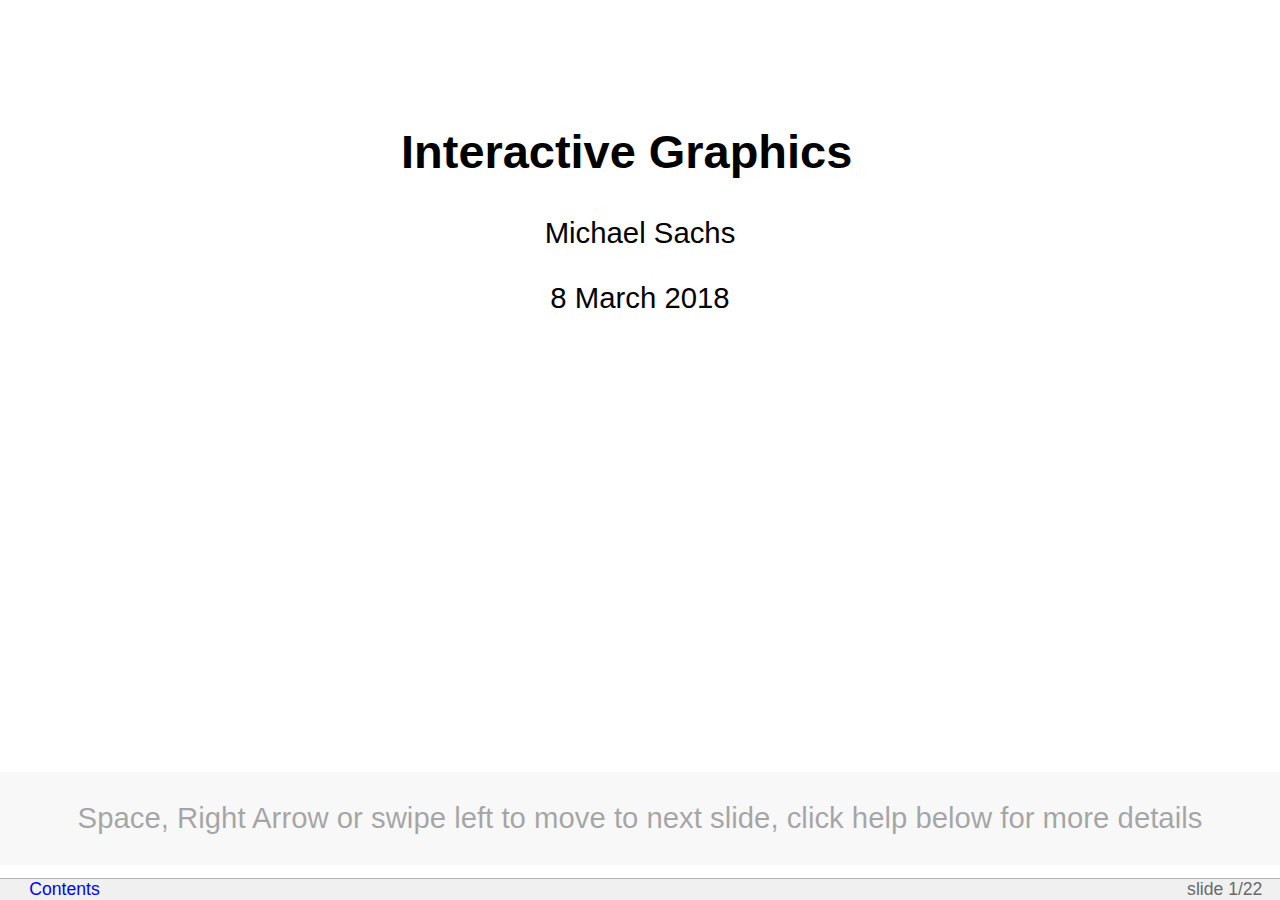
==== commit dd5e71e7: "progress" ====
--- a/Interactive-graphics/meb-talk.html
+++ b/Interactive-graphics/meb-talk.html
@@ -8,8 +8,46 @@
   <meta name="author" content="Michael Sachs" />
   <title>Interactive Graphics</title>
   <style type="text/css">code{white-space: pre;}</style>
+  <style type="text/css">
+div.sourceCode { overflow-x: auto; }
+table.sourceCode, tr.sourceCode, td.lineNumbers, td.sourceCode {
+  margin: 0; padding: 0; vertical-align: baseline; border: none; }
+table.sourceCode { width: 100%; line-height: 100%; }
+td.lineNumbers { text-align: right; padding-right: 4px; padding-left: 4px; color: #aaaaaa; border-right: 1px solid #aaaaaa; }
+td.sourceCode { padding-left: 5px; }
+code > span.kw { color: #007020; font-weight: bold; } /* Keyword */
+code > span.dt { color: #902000; } /* DataType */
+code > span.dv { color: #40a070; } /* DecVal */
+code > span.bn { color: #40a070; } /* BaseN */
+code > span.fl { color: #40a070; } /* Float */
+code > span.ch { color: #4070a0; } /* Char */
+code > span.st { color: #4070a0; } /* String */
+code > span.co { color: #60a0b0; font-style: italic; } /* Comment */
+code > span.ot { color: #007020; } /* Other */
+code > span.al { color: #ff0000; font-weight: bold; } /* Alert */
+code > span.fu { color: #06287e; } /* Function */
+code > span.er { color: #ff0000; font-weight: bold; } /* Error */
+code > span.wa { color: #60a0b0; font-weight: bold; font-style: italic; } /* Warning */
+code > span.cn { color: #880000; } /* Constant */
+code > span.sc { color: #4070a0; } /* SpecialChar */
+code > span.vs { color: #4070a0; } /* VerbatimString */
+code > span.ss { color: #bb6688; } /* SpecialString */
+code > span.im { } /* Import */
+code > span.va { color: #19177c; } /* Variable */
+code > span.cf { color: #007020; font-weight: bold; } /* ControlFlow */
+code > span.op { color: #666666; } /* Operator */
+code > span.bu { } /* BuiltIn */
+code > span.ex { } /* Extension */
+code > span.pp { color: #bc7a00; } /* Preprocessor */
+code > span.at { color: #7d9029; } /* Attribute */
+code > span.do { color: #ba2121; font-style: italic; } /* Documentation */
+code > span.an { color: #60a0b0; font-weight: bold; font-style: italic; } /* Annotation */
+code > span.cv { color: #60a0b0; font-weight: bold; font-style: italic; } /* CommentVar */
+code > span.in { color: #60a0b0; font-weight: bold; font-style: italic; } /* Information */
+  </style>
   <link href="data:text/css;charset=utf-8,%0Abody%0A%7B%0Amargin%3A%200%200%200%200%3B%0Apadding%3A%200%200%200%200%3B%0Awidth%3A%20100%25%3B%0Aheight%3A%20100%25%3B%0Acolor%3A%20black%3B%0Abackground%2Dcolor%3A%20white%3B%0Afont%2Dfamily%3A%20%22Gill%20Sans%20MT%22%2C%20%22Gill%20Sans%22%2C%20GillSans%2C%20sans%2Dserif%3B%0Afont%2Dsize%3A%2014pt%3B%0A%7D%0Adiv%2Etoolbar%20%7B%0Aposition%3A%20fixed%3B%20z%2Dindex%3A%20200%3B%0Atop%3A%20auto%3B%20bottom%3A%200%3B%20left%3A%200%3B%20right%3A%200%3B%0Aheight%3A%201%2E2em%3B%20text%2Dalign%3A%20right%3B%0Apadding%2Dleft%3A%201em%3B%0Apadding%2Dright%3A%201em%3B%20font%2Dsize%3A%2060%25%3B%0Acolor%3A%20DimGray%3B%0Abackground%2Dcolor%3A%20rgb%28240%2C240%2C240%29%3B%0Aborder%2Dtop%3A%20solid%201px%20rgb%28180%2C180%2C180%29%3B%0A%7D%0Adiv%2Etoolbar%20span%2Ecopyright%20%7B%0Acolor%3A%20DimGray%3B%0Amargin%2Dleft%3A%200%2E5em%3B%0A%7D%0Adiv%2Einitial%5Fprompt%20%7B%0Aposition%3A%20absolute%3B%0Az%2Dindex%3A%201000%3B%0Abottom%3A%201%2E2em%3B%0Awidth%3A%20100%25%3B%0Abackground%2Dcolor%3A%20rgb%28200%2C200%2C200%29%3B%0Aopacity%3A%200%2E35%3B%0Abackground%2Dcolor%3A%20rgb%28200%2C200%2C200%2C%200%2E35%29%3B%0Acursor%3A%20pointer%3B%0A%7D%0Adiv%2Einitial%5Fprompt%20p%2Ehelp%20%7B%0Atext%2Dalign%3A%20center%3B%0A%7D%0Adiv%2Einitial%5Fprompt%20p%2Eclose%20%7B%0Atext%2Dalign%3A%20right%3B%0Afont%2Dstyle%3A%20italic%3B%0A%7D%0Adiv%2Eslidy%5Ftoc%20%7B%0Aposition%3A%20absolute%3B%0Az%2Dindex%3A%20300%3B%0Awidth%3A%2060%25%3B%0Amax%2Dwidth%3A%2030em%3B%0Aheight%3A%2030em%3B%0Aoverflow%3A%20auto%3B%0Atop%3A%20auto%3B%0Aright%3A%20auto%3B%0Aleft%3A%204em%3B%0Abottom%3A%204em%3B%0Apadding%3A%201em%3B%0Abackground%3A%20rgb%28240%2C240%2C240%29%3B%0Aborder%2Dstyle%3A%20solid%3B%0Aborder%2Dwidth%3A%202px%3B%0Afont%2Dsize%3A%2060%25%3B%0A%7D%0Adiv%2Eslidy%5Ftoc%20%2Etoc%5Fheading%20%7B%0Atext%2Dalign%3A%20center%3B%0Awidth%3A%20100%25%3B%0Amargin%3A%200%3B%0Amargin%2Dbottom%3A%201em%3B%0Aborder%2Dbottom%2Dstyle%3A%20solid%3B%0Aborder%2Dbottom%2Dcolor%3A%20rgb%28180%2C180%2C180%29%3B%0Aborder%2Dbottom%2Dwidth%3A%201px%3B%0A%7D%0Adiv%2Eslide%20%7B%0Az%2Dindex%3A%2020%3B%0Amargin%3A%200%200%200%200%3B%0Apadding%2Dtop%3A%200%3B%0Apadding%2Dbottom%3A%200%3B%0Apadding%2Dleft%3A%2020px%3B%0Apadding%2Dright%3A%2020px%3B%0Aborder%2Dwidth%3A%200%3B%0Aclear%3A%20both%3B%0Atop%3A%200%3B%0Abottom%3A%200%3B%0Aleft%3A%200%3B%0Aright%3A%200%3B%0Aline%2Dheight%3A%20120%25%3B%0Abackground%2Dcolor%3A%20transparent%3B%0A%7D%0Adiv%2Ebackground%20%7B%0Adisplay%3A%20none%3B%0A%7D%0Adiv%2Ehandout%20%7B%0Amargin%2Dleft%3A%2020px%3B%0Amargin%2Dright%3A%2020px%3B%0A%7D%0Adiv%2Eslide%2Etitlepage%20%7B%0Atext%2Dalign%3A%20center%3B%0A%7D%0Adiv%2Eslide%2Etitlepage%20h1%20%7B%0Apadding%2Dtop%3A%2010%25%3B%0Amargin%2Dright%3A%200%3B%0A%7D%0Adiv%2Eslide%20h1%20%7B%0Apadding%2Dleft%3A%200%3B%0Apadding%2Dright%3A%2020pt%3B%0Apadding%2Dtop%3A%204pt%3B%0Apadding%2Dbottom%3A%204pt%3B%0Amargin%2Dtop%3A%200%3B%0Amargin%2Dleft%3A%200%3B%0Amargin%2Dright%3A%2060pt%3B%0Amargin%2Dbottom%3A%200%2E5em%3B%0Adisplay%3A%20block%3B%20font%2Dsize%3A%20160%25%3B%0Aline%2Dheight%3A%201%2E2em%3B%0Abackground%3A%20transparent%3B%0A%7D%0A%40media%20screen%20and%20%28max%2Ddevice%2Dwidth%3A%201024px%29%0A%7B%0Adiv%2Eslide%20%7B%20font%2Dsize%3A%20100%25%3B%20%7D%0A%7D%0A%40media%20screen%20and%20%28max%2Ddevice%2Dwidth%3A%20800px%29%0A%7B%0Adiv%2Eslide%20%7B%20font%2Dsize%3A%20200%25%3B%20%7D%0Adiv%2Eslidy%5Ftoc%20%7B%0Atop%3A%201em%3B%0Aleft%3A%201em%3B%0Aright%3A%20auto%3B%0Awidth%3A%2080%25%3B%0Afont%2Dsize%3A%20180%25%3B%0A%7D%0A%7D%0Adiv%2Etoc%2Dheading%20%7B%0Awidth%3A%20100%25%3B%0Aborder%2Dbottom%3A%20solid%201px%20rgb%28180%2C180%2C180%29%3B%0Amargin%2Dbottom%3A%201em%3B%0Atext%2Dalign%3A%20center%3B%0A%7D%0Aimg%20%7B%0Aimage%2Drendering%3A%20optimize%2Dquality%3B%0A%7D%0Apre%20%7B%0Afont%2Dsize%3A%2080%25%3B%0Afont%2Dweight%3A%20bold%3B%0Aline%2Dheight%3A%20120%25%3B%0Apadding%2Dtop%3A%200%2E2em%3B%0Apadding%2Dbottom%3A%200%2E2em%3B%0Apadding%2Dleft%3A%201em%3B%0Apadding%2Dright%3A%201em%3B%0Aborder%2Dstyle%3A%20solid%3B%0Aborder%2Dleft%2Dwidth%3A%201em%3B%0Aborder%2Dtop%2Dwidth%3A%20thin%3B%0Aborder%2Dright%2Dwidth%3A%20thin%3B%0Aborder%2Dbottom%2Dwidth%3A%20thin%3B%0Aborder%2Dcolor%3A%20%2395ABD0%3B%0Acolor%3A%20%2300428C%3B%0Abackground%2Dcolor%3A%20%23E4E5E7%3B%0A%7D%0Ali%20pre%20%7B%20margin%2Dleft%3A%200%3B%20%7D%0Ablockquote%20%7B%20font%2Dstyle%3A%20italic%20%7D%0Aimg%20%7B%20background%2Dcolor%3A%20transparent%20%7D%0Ap%2Ecopyright%20%7B%20font%2Dsize%3A%20smaller%20%7D%0A%2Ecenter%20%7B%20text%2Dalign%3A%20center%20%7D%0A%2Efootnote%20%7B%20font%2Dsize%3A%20smaller%3B%20margin%2Dleft%3A%202em%3B%20%7D%0Aa%20img%20%7B%20border%2Dwidth%3A%200%3B%20border%2Dstyle%3A%20none%20%7D%0Aa%3Avisited%20%7B%20color%3A%20navy%20%7D%0Aa%3Alink%20%7B%20color%3A%20navy%20%7D%0Aa%3Ahover%20%7B%20color%3A%20red%3B%20text%2Ddecoration%3A%20underline%20%7D%0Aa%3Aactive%20%7B%20color%3A%20red%3B%20text%2Ddecoration%3A%20underline%20%7D%0Aa%20%7Btext%2Ddecoration%3A%20none%7D%0A%2Etoolbar%20a%3Alink%20%7Bcolor%3A%20blue%7D%0A%2Etoolbar%20a%3Avisited%20%7Bcolor%3A%20blue%7D%0A%2Etoolbar%20a%3Aactive%20%7Bcolor%3A%20red%7D%0A%2Etoolbar%20a%3Ahover%20%7Bcolor%3A%20red%7D%0Aul%20%7B%20list%2Dstyle%2Dtype%3A%20square%3B%20%7D%0Aul%20ul%20%7B%20list%2Dstyle%2Dtype%3A%20disc%3B%20%7D%0Aul%20ul%20ul%20%7B%20list%2Dstyle%2Dtype%3A%20circle%3B%20%7D%0Aul%20ul%20ul%20ul%20%7B%20list%2Dstyle%2Dtype%3A%20disc%3B%20%7D%0Ali%20%7B%20margin%2Dleft%3A%200%2E5em%3B%20margin%2Dtop%3A%200%2E5em%3B%20%7D%0Ali%20li%20%7B%20font%2Dsize%3A%2085%25%3B%20font%2Dstyle%3A%20italic%20%7D%0Ali%20li%20li%20%7B%20font%2Dsize%3A%2085%25%3B%20font%2Dstyle%3A%20normal%20%7D%0Adiv%20dt%0A%7B%0Amargin%2Dleft%3A%200%3B%0Amargin%2Dtop%3A%201em%3B%0Amargin%2Dbottom%3A%200%2E5em%3B%0Afont%2Dweight%3A%20bold%3B%0A%7D%0Adiv%20dd%0A%7B%0Amargin%2Dleft%3A%202em%3B%0Amargin%2Dbottom%3A%200%2E5em%3B%0A%7D%0Ap%2Cpre%2Cul%2Col%2Cblockquote%2Ch2%2Ch3%2Ch4%2Ch5%2Ch6%2Cdl%2Ctable%20%7B%0Amargin%2Dleft%3A%201em%3B%0Amargin%2Dright%3A%201em%3B%0A%7D%0Ap%2Esubhead%20%7B%20font%2Dweight%3A%20bold%3B%20margin%2Dtop%3A%202em%3B%20%7D%0A%2Esmaller%20%7B%20font%2Dsize%3A%20smaller%20%7D%0A%2Ebigger%20%7B%20font%2Dsize%3A%20130%25%20%7D%0Atd%2Cth%20%7B%20padding%3A%200%2E2em%20%7D%0Aul%20%7B%0Amargin%3A%200%2E5em%201%2E5em%200%2E5em%201%2E5em%3B%0Apadding%3A%200%3B%0A%7D%0Aol%20%7B%0Amargin%3A%200%2E5em%201%2E5em%200%2E5em%201%2E5em%3B%0Apadding%3A%200%3B%0A%7D%0Aul%20%7B%20list%2Dstyle%2Dtype%3A%20square%3B%20%7D%0Aul%20ul%20%7B%20list%2Dstyle%2Dtype%3A%20disc%3B%20%7D%0Aul%20ul%20ul%20%7B%20list%2Dstyle%2Dtype%3A%20circle%3B%20%7D%0Aul%20ul%20ul%20ul%20%7B%20list%2Dstyle%2Dtype%3A%20disc%3B%20%7D%0Aul%20li%20%7B%20list%2Dstyle%3A%20square%3B%0Amargin%3A%200%2E1em%200em%200%2E6em%200%3B%0Apadding%3A%200%200%200%200%3B%0Aline%2Dheight%3A%20140%25%3B%0A%7D%0Aol%20li%20%7B%20margin%3A%200%2E1em%200em%200%2E6em%201%2E5em%3B%0Apadding%3A%200%200%200%200px%3B%0Aline%2Dheight%3A%20140%25%3B%0Alist%2Dstyle%2Dtype%3A%20decimal%3B%0A%7D%0Ali%20ul%20li%20%7B%20font%2Dsize%3A%2085%25%3B%20font%2Dstyle%3A%20italic%3B%0Alist%2Dstyle%2Dtype%3A%20disc%3B%0Abackground%3A%20transparent%3B%0Apadding%3A%200%200%200%200%3B%0A%7D%0Ali%20li%20ul%20li%20%7B%20font%2Dsize%3A%2085%25%3B%20font%2Dstyle%3A%20normal%3B%0Alist%2Dstyle%2Dtype%3A%20circle%3B%0Abackground%3A%20transparent%3B%0Apadding%3A%200%200%200%200%3B%0A%7D%0Ali%20li%20li%20ul%20li%20%7B%0Alist%2Dstyle%2Dtype%3A%20disc%3B%0Abackground%3A%20transparent%3B%0Apadding%3A%200%200%200%200%3B%0A%7D%0Ali%20ol%20li%20%7B%0Alist%2Dstyle%2Dtype%3A%20decimal%3B%0A%7D%0Ali%20li%20ol%20li%20%7B%0Alist%2Dstyle%2Dtype%3A%20decimal%3B%0A%7D%0A%0Aol%2Eoutline%20li%3Ahover%20%7B%20cursor%3A%20pointer%20%7D%0Aol%2Eoutline%20li%2Enofold%3Ahover%20%7B%20cursor%3A%20default%20%7D%0Aul%2Eoutline%20li%3Ahover%20%7B%20cursor%3A%20pointer%20%7D%0Aul%2Eoutline%20li%2Enofold%3Ahover%20%7B%20cursor%3A%20default%20%7D%0Aol%2Eoutline%20%7B%20list%2Dstyle%3Adecimal%3B%20%7D%0Aol%2Eoutline%20ol%20%7B%20list%2Dstyle%2Dtype%3Alower%2Dalpha%20%7D%0Aol%2Eoutline%20li%2Enofold%20%7B%0Apadding%3A%200%200%200%2020px%3B%0Abackground%3A%20transparent%20url%28data%3Aimage%2Fgif%3Bbase64%2CR0lGODdhCQAJAIACAMzMzOvr%2FywAAAAACQAJAAACD4SPoRvG614Dctb4MEMcFAA7%29%20no%2Drepeat%200px%200%2E5em%3B%0A%7D%0Aol%2Eoutline%20li%2Eunfolded%20%7B%0Apadding%3A%200%200%200%2020px%3B%0Abackground%3A%20transparent%20url%28data%3Aimage%2Fgif%3Bbase64%2CR0lGODdhCQAJAKEDAMPD%2F8zMzOvr%2F%2F%2F%2F%2FywAAAAACQAJAAACEYyPoivG614LAlg7ZZbxoR8UADs%3D%29%20no%2Drepeat%200px%200%2E5em%3B%0A%7D%0Aol%2Eoutline%20li%2Efolded%20%7B%0Apadding%3A%200%200%200%2020px%3B%0Abackground%3A%20transparent%20url%28data%3Aimage%2Fgif%3Bbase64%2CR0lGODdhCQAJAKEDAMPD%2F8zMzOvr%2F%2F%2F%2F%2FywAAAAACQAJAAACFIyPoiu2sJyCyoF7W3hxz850CFIAADs%3D%29%20no%2Drepeat%200px%200%2E5em%3B%0A%7D%0Aol%2Eoutline%20li%2Eunfolded%3Ahover%20%7B%0Apadding%3A%200%200%200%2020px%3B%0Abackground%3A%20transparent%20url%28data%3Aimage%2Fgif%3Bbase64%2CR0lGODdhCQAJAKEDAAAAAAAA%2F8PD%2F%2F%2F%2F%2FywAAAAACQAJAAACEYSPoivG614DIlg7ZZbxoQ8UADs%3D%29%20no%2Drepeat%200px%200%2E5em%3B%0A%7D%0Aol%2Eoutline%20li%2Efolded%3Ahover%20%7B%0Apadding%3A%200%200%200%2020px%3B%0Abackground%3A%20transparent%20url%28data%3Aimage%2Fgif%3Bbase64%2CR0lGODdhCQAJAKEDAAAAAAAA%2F8PD%2F%2F%2F%2F%2FywAAAAACQAJAAACFISPoiu2sZyCyoV7G3hxz850CFIAADs%3D%29%20no%2Drepeat%200px%200%2E5em%3B%0A%7D%0Aul%2Eoutline%20li%2Enofold%20%7B%0Apadding%3A%200%200%200%2020px%3B%0Abackground%3A%20transparent%20url%28data%3Aimage%2Fgif%3Bbase64%2CR0lGODdhCQAJAIACAMzMzOvr%2FywAAAAACQAJAAACD4SPoRvG614Dctb4MEMcFAA7%29%20no%2Drepeat%200px%200%2E5em%3B%0A%7D%0Aul%2Eoutline%20li%2Eunfolded%20%7B%0Apadding%3A%200%200%200%2020px%3B%0Abackground%3A%20transparent%20url%28data%3Aimage%2Fgif%3Bbase64%2CR0lGODdhCQAJAKEDAMPD%2F8zMzOvr%2F%2F%2F%2F%2FywAAAAACQAJAAACEYyPoivG614LAlg7ZZbxoR8UADs%3D%29%20no%2Drepeat%200px%200%2E5em%3B%0A%7D%0Aul%2Eoutline%20li%2Efolded%20%7B%0Apadding%3A%200%200%200%2020px%3B%0Abackground%3A%20transparent%20url%28data%3Aimage%2Fgif%3Bbase64%2CR0lGODdhCQAJAKEDAMPD%2F8zMzOvr%2F%2F%2F%2F%2FywAAAAACQAJAAACFIyPoiu2sJyCyoF7W3hxz850CFIAADs%3D%29%20no%2Drepeat%200px%200%2E5em%3B%0A%7D%0Aul%2Eoutline%20li%2Eunfolded%3Ahover%20%7B%0Apadding%3A%200%200%200%2020px%3B%0Abackground%3A%20transparent%20url%28data%3Aimage%2Fgif%3Bbase64%2CR0lGODdhCQAJAKEDAAAAAAAA%2F8PD%2F%2F%2F%2F%2FywAAAAACQAJAAACEYSPoivG614DIlg7ZZbxoQ8UADs%3D%29%20no%2Drepeat%200px%200%2E5em%3B%0A%7D%0Aul%2Eoutline%20li%2Efolded%3Ahover%20%7B%0Apadding%3A%200%200%200%2020px%3B%0Abackground%3A%20transparent%20url%28data%3Aimage%2Fgif%3Bbase64%2CR0lGODdhCQAJAKEDAAAAAAAA%2F8PD%2F%2F%2F%2F%2FywAAAAACQAJAAACFISPoiu2sZyCyoV7G3hxz850CFIAADs%3D%29%20no%2Drepeat%200px%200%2E5em%3B%0A%7D%0A%0Aa%2Etitleslide%20%7B%20font%2Dweight%3A%20bold%3B%20font%2Dstyle%3A%20italic%20%7D%0A%0Aimg%2Ehidden%20%7B%20display%3A%20none%3B%20visibility%3A%20hidden%20%7D%0Adiv%2Einitial%5Fprompt%20%7B%20display%3A%20none%3B%20visibility%3A%20hidden%20%7D%0Adiv%2Eslide%20%7B%0Avisibility%3A%20visible%3B%0Aposition%3A%20inherit%3B%0A%7D%0Adiv%2Ehandout%20%7B%0Aborder%2Dtop%2Dstyle%3A%20solid%3B%0Aborder%2Dtop%2Dwidth%3A%20thin%3B%0Aborder%2Dtop%2Dcolor%3A%20black%3B%0A%7D%0A%40media%20screen%20%7B%0A%2Ehidden%20%7B%20display%3A%20none%3B%20visibility%3A%20visible%20%7D%0Adiv%2Eslide%2Ehidden%20%7B%20display%3A%20block%3B%20visibility%3A%20visible%20%7D%0Adiv%2Ehandout%2Ehidden%20%7B%20display%3A%20block%3B%20visibility%3A%20visible%20%7D%0Adiv%2Ebackground%20%7B%20display%3A%20none%3B%20visibility%3A%20hidden%20%7D%0Abody%2Esingle%5Fslide%20div%2Einitial%5Fprompt%20%7B%20display%3A%20block%3B%20visibility%3A%20visible%20%7D%0Abody%2Esingle%5Fslide%20div%2Ebackground%20%7B%20display%3A%20block%3B%20visibility%3A%20visible%20%7D%0Abody%2Esingle%5Fslide%20div%2Ebackground%2Ehidden%20%7B%20display%3A%20none%3B%20visibility%3A%20hidden%20%7D%0Abody%2Esingle%5Fslide%20%2Einvisible%20%7B%20visibility%3A%20hidden%20%7D%0Abody%2Esingle%5Fslide%20%2Ehidden%20%7B%20display%3A%20none%3B%20visibility%3A%20hidden%20%7D%0Abody%2Esingle%5Fslide%20div%2Eslide%20%7B%20position%3A%20absolute%20%7D%0Abody%2Esingle%5Fslide%20div%2Ehandout%20%7B%20display%3A%20none%3B%20visibility%3A%20hidden%20%7D%0A%7D%0A%40media%20print%20%7B%0A%2Ehidden%20%7B%20display%3A%20block%3B%20visibility%3A%20visible%20%7D%0Adiv%2Eslide%20pre%20%7B%20font%2Dsize%3A%2060%25%3B%20padding%2Dleft%3A%200%2E5em%3B%20%7D%0Adiv%2Etoolbar%20%7B%20display%3A%20none%3B%20visibility%3A%20hidden%3B%20%7D%0Adiv%2Eslidy%5Ftoc%20%7B%20display%3A%20none%3B%20visibility%3A%20hidden%3B%20%7D%0Adiv%2Ebackground%20%7B%20display%3A%20none%3B%20visibility%3A%20hidden%3B%20%7D%0Adiv%2Eslide%20%7B%20page%2Dbreak%2Dbefore%3A%20always%20%7D%0A%0Adiv%2Eslide%2Efirst%2Dslide%20%7B%20page%2Dbreak%2Dbefore%3A%20avoid%20%7D%0A%7D%0A%0A%0A%2Ejslider%20table%20%7B%0Amargin%2Dleft%3A%200em%3B%0Amargin%2Dright%3A%200em%3B%0A%7D%0A%0Atable%2EdataTable%2C%20%2Eshiny%2Ddatatable%2Doutput%20div%20%7B%0Afont%2Dsize%3A%2014pt%3B%0A%7D%0A%0A%2EdataTables%5Finfo%2C%20%2EdataTables%5Fpaginate%20%7B%0Afont%2Dsize%3A%2019px%3B%0A%7D%0A%0Apre%2EsourceCode%2C%20code%2EsourceCode%20%7B%0Afont%2Dsize%3A%2080%25%3B%0A%7D%0A%0Alabel%2C%20button%2C%20input%2C%20select%2C%20textarea%20%7B%0Afont%2Dsize%3A%2014pt%3B%0A%7D%0A%0Aul%2Enav%2C%20ul%2Enav%20li%20%7B%0Alist%2Dstyle%2Dtype%3A%20none%3B%0A%7D%0A" rel="stylesheet" />
   <script src="[data-uri]"></script>
+  <link href="data:text/css;charset=utf-8,div%2Etitleslide%20%7B%0Abackground%2Dcolor%3A%20slategrey%3B%0Acolor%3A%20white%3B%0Atext%2Dalign%3A%20center%3B%0Afont%2Dsize%3A%20180%25%3B%0A%7D%0A%2Etitleslide%20h1%20%7B%0Apadding%2Dtop%3A%2010%25%21important%3B%0A%7D%0A" rel="stylesheet" type="text/css" media="screen, projection, print" />
 </head>
 <body>
 <div class="slide titlepage">
@@ -333,23 +371,77 @@
 } </script>
 <?xml version="1.0" encoding="ISO8859-1" ?>
 <svg xmlns="http://www.w3.org/2000/svg" xmlns:xlink="http://www.w3.org/1999/xlink" width="432px" height="432px" viewBox="0 0 432 432" version="1.1" id="a">
-<metadata xmlns:gridsvg="http://www.stat.auckland.ac.nz/~paul/R/gridSVG/"> <gridsvg:generator name="gridSVG" version="1.6-0" time="2018-02-28 15:30:59"></gridsvg:generator> <gridsvg:argument name="name" value="C:\Users\micsac\AppData\Local\Temp\RtmpYPliEJ\file8d8c3121279e"></gridsvg:argument> <gridsvg:argument name="exportCoords" value="none"></gridsvg:argument> <gridsvg:argument name="exportMappings" value="none"></gridsvg:argument> <gridsvg:argument name="exportJS" value="none"></gridsvg:argument> <gridsvg:argument name="res" value="72"></gridsvg:argument> <gridsvg:argument name="prefix" value="a"></gridsvg:argument> <gridsvg:argument name="addClasses" value="FALSE"></gridsvg:argument> <gridsvg:argument name="indent" value="TRUE"></gridsvg:argument> <gridsvg:argument name="htmlWrapper" value="FALSE"></gridsvg:argument> <gridsvg:argument name="usePaths" value="vpPaths"></gridsvg:argument> <gridsvg:argument name="uniqueNames" value="TRUE"></gridsvg:argument> <gridsvg:separator name="id.sep" value="."></gridsvg:separator> <gridsvg:separator name="gPath.sep" value="::"></gridsvg:separator> <gridsvg:separator name="vpPath.sep" value="::"></gridsvg:separator> </metadata> <g transform="translate(0, 432) scale(1, -1)"> <g id="agridSVG" fill="none" stroke="rgb(0,0,0)" stroke-dasharray="none" stroke-width="0.75" font-size="12" font-family="Helvetica, Arial, FreeSans, Liberation Sans, Nimbus Sans L, sans-serif" opacity="1" stroke-linecap="round" stroke-linejoin="round" stroke-miterlimit="10" stroke-opacity="1" fill-opacity="0" font-weight="normal" font-style="normal"> <defs> <symbol id="agridSVG.pch4" viewBox="-5 -5 10 10" overflow="visible"> <polyline points="-3.75,-3.75 3.75,3.75"></polyline> <polyline points="-3.75,3.75 3.75,-3.75"></polyline> </symbol> <symbol id="agridSVG.pch19" viewBox="-5 -5 10 10" overflow="visible"> <circle cx="0" cy="0" r="3.75"></circle> </symbol> </defs> <g id="alayout.1"> <g id="alayout.2"> <defs> <clipPath id="alayout::background.1-7-10-1.1.clipPath"> <rect x="0" y="0" width="432" height="432" fill="none" stroke="none"></rect> </clipPath> </defs> <g id="alayout::background.1-7-10-1.1" clip-path="url(#alayout::background.1-7-10-1.1.clipPath)"> <g id="abackground.1-7-10-1.1"> <rect id="abackground.1-7-10-1.1.1" x="0" y="0" width="432" height="432" transform stroke-width="1.07" stroke="rgb(255,255,255)" fill="rgb(255,255,255)" stroke-dasharray="none" stroke-opacity="1" fill-opacity="1"></rect> </g> </g> <defs> <clipPath id="alayout::panel.6-4-6-4.1.clipPath"> <rect x="43.79" y="32.73" width="382.73" height="393.79" fill="none" stroke="none"></rect> </clipPath> </defs> <g id="alayout::panel.6-4-6-4.1" clip-path="url(#alayout::panel.6-4-6-4.1.clipPath)"> <g id="apanel.6-4-6-4.1"> <g id="agrill.gTree.691.1"> <g id="apanel.background..rect.682.1"> <rect id="apanel.background..rect.682.1.1" x="43.79" y="32.73" width="382.73" height="393.79" transform stroke-width="1.07" stroke="none" fill="rgb(235,235,235)" stroke-dasharray="none" stroke-opacity="0" fill-opacity="1"></rect> </g> <g id="apanel.grid.minor.y..polyline.684.1"> <polyline id="apanel.grid.minor.y..polyline.684.1.1" points="43.79,54.21 426.52,54.21" stroke-width="0.53" stroke="rgb(255,255,255)" stroke-dasharray="none" stroke-linecap="butt" stroke-opacity="1" fill="none"></polyline> <polyline id="apanel.grid.minor.y..polyline.684.1.2" points="43.79,57.79 426.52,57.79" stroke-width="0.53" stroke="rgb(255,255,255)" stroke-dasharray="none" stroke-linecap="butt" stroke-opacity="1" fill="none"></polyline> <polyline id="apanel.grid.minor.y..polyline.684.1.3" points="43.79,61.37 426.52,61.37" stroke-width="0.53" stroke="rgb(255,255,255)" stroke-dasharray="none" stroke-linecap="butt" stroke-opacity="1" fill="none"></polyline> <polyline id="apanel.grid.minor.y..polyline.684.1.4" points="43.79,64.95 426.52,64.95" stroke-width="0.53" stroke="rgb(255,255,255)" stroke-dasharray="none" stroke-linecap="butt" stroke-opacity="1" fill="none"></polyline> <polyline id="apanel.grid.minor.y..polyline.684.1.5" points="43.79,68.53 426.52,68.53" stroke-width="0.53" stroke="rgb(255,255,255)" stroke-dasharray="none" stroke-linecap="butt" stroke-opacity="1" fill="none"></polyline> <polyline id="apanel.grid.minor.y..polyline.684.1.6" points="43.79,72.11 426.52,72.11" stroke-width="0.53" stroke="rgb(255,255,255)" stroke-dasharray="none" stroke-linecap="butt" stroke-opacity="1" fill="none"></polyline> <polyline id="apanel.grid.minor.y..polyline.684.1.7" points="43.79,75.69 426.52,75.69" stroke-width="0.53" stroke="rgb(255,255,255)" stroke-dasharray="none" stroke-linecap="butt" stroke-opacity="1" fill="none"></polyline> <polyline id="apanel.grid.minor.y..polyline.684.1.8" points="43.79,79.27 426.52,79.27" stroke-width="0.53" stroke="rgb(255,255,255)" stroke-dasharray="none" stroke-linecap="butt" stroke-opacity="1" fill="none"></polyline> <polyline id="apanel.grid.minor.y..polyline.684.1.9" points="43.79,82.85 426.52,82.85" stroke-width="0.53" stroke="rgb(255,255,255)" stroke-dasharray="none" stroke-linecap="butt" stroke-opacity="1" fill="none"></polyline> <polyline id="apanel.grid.minor.y..polyline.684.1.10" points="43.79,376.4 426.52,376.4" stroke-width="0.53" stroke="rgb(255,255,255)" stroke-dasharray="none" stroke-linecap="butt" stroke-opacity="1" fill="none"></polyline> <polyline id="apanel.grid.minor.y..polyline.684.1.11" points="43.79,379.98 426.52,379.98" stroke-width="0.53" stroke="rgb(255,255,255)" stroke-dasharray="none" stroke-linecap="butt" stroke-opacity="1" fill="none"></polyline> <polyline id="apanel.grid.minor.y..polyline.684.1.12" points="43.79,383.56 426.52,383.56" stroke-width="0.53" stroke="rgb(255,255,255)" stroke-dasharray="none" stroke-linecap="butt" stroke-opacity="1" fill="none"></polyline> <polyline id="apanel.grid.minor.y..polyline.684.1.13" points="43.79,387.14 426.52,387.14" stroke-width="0.53" stroke="rgb(255,255,255)" stroke-dasharray="none" stroke-linecap="butt" stroke-opacity="1" fill="none"></polyline> <polyline id="apanel.grid.minor.y..polyline.684.1.14" points="43.79,390.72 426.52,390.72" stroke-width="0.53" stroke="rgb(255,255,255)" stroke-dasharray="none" stroke-linecap="butt" stroke-opacity="1" fill="none"></polyline> <polyline id="apanel.grid.minor.y..polyline.684.1.15" points="43.79,394.3 426.52,394.3" stroke-width="0.53" stroke="rgb(255,255,255)" stroke-dasharray="none" stroke-linecap="butt" stroke-opacity="1" fill="none"></polyline> <polyline id="apanel.grid.minor.y..polyline.684.1.16" points="43.79,397.88 426.52,397.88" stroke-width="0.53" stroke="rgb(255,255,255)" stroke-dasharray="none" stroke-linecap="butt" stroke-opacity="1" fill="none"></polyline> <polyline id="apanel.grid.minor.y..polyline.684.1.17" points="43.79,401.46 426.52,401.46" stroke-width="0.53" stroke="rgb(255,255,255)" stroke-dasharray="none" stroke-linecap="butt" stroke-opacity="1" fill="none"></polyline> <polyline id="apanel.grid.minor.y..polyline.684.1.18" points="43.79,405.04 426.52,405.04" stroke-width="0.53" stroke="rgb(255,255,255)" stroke-dasharray="none" stroke-linecap="butt" stroke-opacity="1" fill="none"></polyline> </g> <g id="apanel.grid.minor.x..polyline.686.1"> <polyline id="apanel.grid.minor.x..polyline.686.1.1" points="64.66,32.73 64.66,426.52" stroke-width="0.53" stroke="rgb(255,255,255)" stroke-dasharray="none" stroke-linecap="butt" stroke-opacity="1" fill="none"></polyline> <polyline id="apanel.grid.minor.x..polyline.686.1.2" points="68.14,32.73 68.14,426.52" stroke-width="0.53" stroke="rgb(255,255,255)" stroke-dasharray="none" stroke-linecap="butt" stroke-opacity="1" fill="none"></polyline> <polyline id="apanel.grid.minor.x..polyline.686.1.3" points="71.62,32.73 71.62,426.52" stroke-width="0.53" stroke="rgb(255,255,255)" stroke-dasharray="none" stroke-linecap="butt" stroke-opacity="1" fill="none"></polyline> <polyline id="apanel.grid.minor.x..polyline.686.1.4" points="75.1,32.73 75.1,426.52" stroke-width="0.53" stroke="rgb(255,255,255)" stroke-dasharray="none" stroke-linecap="butt" stroke-opacity="1" fill="none"></polyline> <polyline id="apanel.grid.minor.x..polyline.686.1.5" points="78.58,32.73 78.58,426.52" stroke-width="0.53" stroke="rgb(255,255,255)" stroke-dasharray="none" stroke-linecap="butt" stroke-opacity="1" fill="none"></polyline> <polyline id="apanel.grid.minor.x..polyline.686.1.6" points="82.06,32.73 82.06,426.52" stroke-width="0.53" stroke="rgb(255,255,255)" stroke-dasharray="none" stroke-linecap="butt" stroke-opacity="1" fill="none"></polyline> <polyline id="apanel.grid.minor.x..polyline.686.1.7" points="85.54,32.73 85.54,426.52" stroke-width="0.53" stroke="rgb(255,255,255)" stroke-dasharray="none" stroke-linecap="butt" stroke-opacity="1" fill="none"></polyline> <polyline id="apanel.grid.minor.x..polyline.686.1.8" points="89.02,32.73 89.02,426.52" stroke-width="0.53" stroke="rgb(255,255,255)" stroke-dasharray="none" stroke-linecap="butt" stroke-opacity="1" fill="none"></polyline> <polyline id="apanel.grid.minor.x..polyline.686.1.9" points="92.5,32.73 92.5,426.52" stroke-width="0.53" stroke="rgb(255,255,255)" stroke-dasharray="none" stroke-linecap="butt" stroke-opacity="1" fill="none"></polyline> <polyline id="apanel.grid.minor.x..polyline.686.1.10" points="377.81,32.73 377.81,426.52" stroke-width="0.53" stroke="rgb(255,255,255)" stroke-dasharray="none" stroke-linecap="butt" stroke-opacity="1" fill="none"></polyline> <polyline id="apanel.grid.minor.x..polyline.686.1.11" points="381.29,32.73 381.29,426.52" stroke-width="0.53" stroke="rgb(255,255,255)" stroke-dasharray="none" stroke-linecap="butt" stroke-opacity="1" fill="none"></polyline> <polyline id="apanel.grid.minor.x..polyline.686.1.12" points="384.77,32.73 384.77,426.52" stroke-width="0.53" stroke="rgb(255,255,255)" stroke-dasharray="none" stroke-linecap="butt" stroke-opacity="1" fill="none"></polyline> <polyline id="apanel.grid.minor.x..polyline.686.1.13" points="388.25,32.73 388.25,426.52" stroke-width="0.53" stroke="rgb(255,255,255)" stroke-dasharray="none" stroke-linecap="butt" stroke-opacity="1" fill="none"></polyline> <polyline id="apanel.grid.minor.x..polyline.686.1.14" points="391.73,32.73 391.73,426.52" stroke-width="0.53" stroke="rgb(255,255,255)" stroke-dasharray="none" stroke-linecap="butt" stroke-opacity="1" fill="none"></polyline> <polyline id="apanel.grid.minor.x..polyline.686.1.15" points="395.21,32.73 395.21,426.52" stroke-width="0.53" stroke="rgb(255,255,255)" stroke-dasharray="none" stroke-linecap="butt" stroke-opacity="1" fill="none"></polyline> <polyline id="apanel.grid.minor.x..polyline.686.1.16" points="398.69,32.73 398.69,426.52" stroke-width="0.53" stroke="rgb(255,255,255)" stroke-dasharray="none" stroke-linecap="butt" stroke-opacity="1" fill="none"></polyline> <polyline id="apanel.grid.minor.x..polyline.686.1.17" points="402.16,32.73 402.16,426.52" stroke-width="0.53" stroke="rgb(255,255,255)" stroke-dasharray="none" stroke-linecap="butt" stroke-opacity="1" fill="none"></polyline> <polyline id="apanel.grid.minor.x..polyline.686.1.18" points="405.64,32.73 405.64,426.52" stroke-width="0.53" stroke="rgb(255,255,255)" stroke-dasharray="none" stroke-linecap="butt" stroke-opacity="1" fill="none"></polyline> </g> <g id="apanel.grid.major.y..polyline.688.1"> <polyline id="apanel.grid.major.y..polyline.688.1.1" points="43.79,50.63 426.52,50.63" stroke-width="1.07" stroke="rgb(255,255,255)" stroke-dasharray="none" stroke-linecap="butt" stroke-opacity="1" fill="none"></polyline> <polyline id="apanel.grid.major.y..polyline.688.1.2" points="43.79,86.43 426.52,86.43" stroke-width="1.07" stroke="rgb(255,255,255)" stroke-dasharray="none" stroke-linecap="butt" stroke-opacity="1" fill="none"></polyline> <polyline id="apanel.grid.major.y..polyline.688.1.3" points="43.79,140.13 426.52,140.13" stroke-width="1.07" stroke="rgb(255,255,255)" stroke-dasharray="none" stroke-linecap="butt" stroke-opacity="1" fill="none"></polyline> <polyline id="apanel.grid.major.y..polyline.688.1.4" points="43.79,229.63 426.52,229.63" stroke-width="1.07" stroke="rgb(255,255,255)" stroke-dasharray="none" stroke-linecap="butt" stroke-opacity="1" fill="none"></polyline> <polyline id="apanel.grid.major.y..polyline.688.1.5" points="43.79,319.12 426.52,319.12" stroke-width="1.07" stroke="rgb(255,255,255)" stroke-dasharray="none" stroke-linecap="butt" stroke-opacity="1" fill="none"></polyline> <polyline id="apanel.grid.major.y..polyline.688.1.6" points="43.79,372.82 426.52,372.82" stroke-width="1.07" stroke="rgb(255,255,255)" stroke-dasharray="none" stroke-linecap="butt" stroke-opacity="1" fill="none"></polyline> <polyline id="apanel.grid.major.y..polyline.688.1.7" points="43.79,408.62 426.52,408.62" stroke-width="1.07" stroke="rgb(255,255,255)" stroke-dasharray="none" stroke-linecap="butt" stroke-opacity="1" fill="none"></polyline> </g> <g id="apanel.grid.major.x..polyline.690.1"> <polyline id="apanel.grid.major.x..polyline.690.1.1" points="61.18,32.73 61.18,426.52" stroke-width="1.07" stroke="rgb(255,255,255)" stroke-dasharray="none" stroke-linecap="butt" stroke-opacity="1" fill="none"></polyline> <polyline id="apanel.grid.major.x..polyline.690.1.2" points="95.98,32.73 95.98,426.52" stroke-width="1.07" stroke="rgb(255,255,255)" stroke-dasharray="none" stroke-linecap="butt" stroke-opacity="1" fill="none"></polyline> <polyline id="apanel.grid.major.x..polyline.690.1.3" points="148.17,32.73 148.17,426.52" stroke-width="1.07" stroke="rgb(255,255,255)" stroke-dasharray="none" stroke-linecap="butt" stroke-opacity="1" fill="none"></polyline> <polyline id="apanel.grid.major.x..polyline.690.1.4" points="235.15,32.73 235.15,426.52" stroke-width="1.07" stroke="rgb(255,255,255)" stroke-dasharray="none" stroke-linecap="butt" stroke-opacity="1" fill="none"></polyline> <polyline id="apanel.grid.major.x..polyline.690.1.5" points="322.14,32.73 322.14,426.52" stroke-width="1.07" stroke="rgb(255,255,255)" stroke-dasharray="none" stroke-linecap="butt" stroke-opacity="1" fill="none"></polyline> <polyline id="apanel.grid.major.x..polyline.690.1.6" points="374.33,32.73 374.33,426.52" stroke-width="1.07" stroke="rgb(255,255,255)" stroke-dasharray="none" stroke-linecap="butt" stroke-opacity="1" fill="none"></polyline> <polyline id="apanel.grid.major.x..polyline.690.1.7" points="409.12,32.73 409.12,426.52" stroke-width="1.07" stroke="rgb(255,255,255)" stroke-dasharray="none" stroke-linecap="butt" stroke-opacity="1" fill="none"></polyline> </g> </g> <g id="ageom_roc.gTree.672.1"> <g id="aGRID.points.668.1"> <use id="aGRID.points.668.1.1" href="#agridSVG.pch19" x="61.18" y="50.63" width="6" height="6" transform=" translate(-3,-3)" stroke="rgb(0,0,0)" opacity="1" stroke-width="1.25" fill="rgb(0,0,0)" stroke-opacity="1" fill-opacity="1"></use> <use id="aGRID.points.668.1.2" href="#agridSVG.pch19" x="64.85" y="122.23" width="6" height="6" transform=" translate(-3,-3)" stroke="rgb(0,0,0)" opacity="1" stroke-width="1.25" fill="rgb(0,0,0)" stroke-opacity="1" fill-opacity="1"></use> <use id="aGRID.points.668.1.3" href="#agridSVG.pch19" x="79.5" y="187.01" width="6" height="6" transform=" translate(-3,-3)" stroke="rgb(0,0,0)" opacity="1" stroke-width="1.25" fill="rgb(0,0,0)" stroke-opacity="1" fill-opacity="1"></use> <use id="aGRID.points.668.1.4" href="#agridSVG.pch19" x="101.47" y="241.56" width="6" height="6" transform=" translate(-3,-3)" stroke="rgb(0,0,0)" opacity="1" stroke-width="1.25" fill="rgb(0,0,0)" stroke-opacity="1" fill-opacity="1"></use> <use id="aGRID.points.668.1.5" href="#agridSVG.pch19" x="123.45" y="296.11" width="6" height="6" transform=" translate(-3,-3)" stroke="rgb(0,0,0)" opacity="1" stroke-width="1.25" fill="rgb(0,0,0)" stroke-opacity="1" fill-opacity="1"></use> <use id="aGRID.points.668.1.6" href="#agridSVG.pch19" x="163.73" y="333.61" width="6" height="6" transform=" translate(-3,-3)" stroke="rgb(0,0,0)" opacity="1" stroke-width="1.25" fill="rgb(0,0,0)" stroke-opacity="1" fill-opacity="1"></use> <use id="aGRID.points.668.1.7" href="#agridSVG.pch19" x="207.68" y="367.71" width="6" height="6" transform=" translate(-3,-3)" stroke="rgb(0,0,0)" opacity="1" stroke-width="1.25" fill="rgb(0,0,0)" stroke-opacity="1" fill-opacity="1"></use> <use id="aGRID.points.668.1.8" href="#agridSVG.pch19" x="266.28" y="388.16" width="6" height="6" transform=" translate(-3,-3)" stroke="rgb(0,0,0)" opacity="1" stroke-width="1.25" fill="rgb(0,0,0)" stroke-opacity="1" fill-opacity="1"></use> <use id="aGRID.points.668.1.9" href="#agridSVG.pch19" x="324.89" y="408.62" width="6" height="6" transform=" translate(-3,-3)" stroke="rgb(0,0,0)" opacity="1" stroke-width="1.25" fill="rgb(0,0,0)" stroke-opacity="1" fill-opacity="1"></use> <use id="aGRID.points.668.1.10" href="#agridSVG.pch19" x="409.12" y="408.62" width="6" height="6" transform=" translate(-3,-3)" stroke="rgb(0,0,0)" opacity="1" stroke-width="1.25" fill="rgb(0,0,0)" stroke-opacity="1" fill-opacity="1"></use> </g> <g id="aGRID.polyline.669.1"> <polyline id="aGRID.polyline.669.1.1" points="61.18,50.63 61.18,54.04 61.18,54.04 61.18,54.04 61.18,54.04 61.18,54.04 61.18,54.04 61.18,57.45 61.18,57.45 61.18,57.45 61.18,57.45 61.18,57.45 61.18,60.86 61.18,60.86 61.18,60.86 61.18,60.86 61.18,60.86 61.18,64.27 61.18,64.27 61.18,64.27 61.18,64.27 61.18,64.27 61.18,67.68 61.18,67.68 61.18,67.68 61.18,67.68 61.18,67.68 61.18,71.09 61.18,71.09 61.18,71.09 61.18,71.09 61.18,71.09 61.18,74.5 61.18,74.5 61.18,74.5 61.18,74.5 61.18,74.5 61.18,77.91 61.18,77.91 61.18,77.91 61.18,77.91 61.18,77.91 61.18,81.32 61.18,81.32 61.18,81.32 61.18,81.32 61.18,81.32 61.18,84.73 61.18,84.73 61.18,84.73 61.18,84.73 61.18,84.73 61.18,88.14 61.18,88.14 61.18,88.14 61.18,88.14 61.18,88.14 61.18,91.55 61.18,91.55 61.18,91.55 61.18,91.55 61.18,91.55 61.18,94.96 61.18,94.96 61.18,94.96 61.18,94.96 61.18,94.96 61.18,98.37 61.18,98.37 61.18,98.37 61.18,98.37 61.18,98.37 61.18,101.77 61.18,101.77 61.18,101.77 61.18,101.77 61.18,101.77 64.85,101.77 64.85,101.77 64.85,101.77 64.85,101.77 64.85,101.77 64.85,105.18 64.85,105.18 64.85,105.18 64.85,105.18 64.85,105.18 64.85,108.59 64.85,108.59 64.85,108.59 64.85,108.59 64.85,108.59 64.85,112 64.85,112 64.85,112 64.85,112 64.85,112 64.85,115.41 64.85,115.41 64.85,115.41 64.85,115.41 64.85,115.41 64.85,118.82 64.85,118.82 64.85,118.82 64.85,118.82 64.85,118.82 64.85,122.23 64.85,122.23 64.85,122.23 64.85,122.23 64.85,122.23 64.85,125.64 64.85,125.64 64.85,125.64 64.85,125.64 64.85,125.64 68.51,125.64 68.51,125.64 68.51,125.64 68.51,125.64 68.51,125.64 68.51,129.05 68.51,129.05 68.51,129.05 68.51,129.05 68.51,129.05 68.51,132.46 68.51,132.46 68.51,132.46 68.51,132.46 68.51,132.46 68.51,135.87 68.51,135.87 68.51,135.87 68.51,135.87 68.51,135.87 68.51,139.28 68.51,139.28 68.51,139.28 68.51,139.28 68.51,139.28 68.51,142.69 68.51,142.69 68.51,142.69 68.51,142.69 68.51,142.69 68.51,146.1 68.51,146.1 68.51,146.1 68.51,146.1 68.51,146.1 68.51,149.51 68.51,149.51 68.51,149.51 68.51,149.51 68.51,149.51 68.51,152.92 68.51,152.92 68.51,152.92 68.51,152.92 68.51,152.92 68.51,156.33 68.51,156.33 68.51,156.33 68.51,156.33 68.51,156.33 68.51,159.73 68.51,159.73 68.51,159.73 68.51,159.73 68.51,159.73 68.51,163.14 68.51,163.14 68.51,163.14 68.51,163.14 68.51,163.14 68.51,166.55 68.51,166.55 68.51,166.55 68.51,166.55 68.51,166.55 68.51,169.96 68.51,169.96 68.51,169.96 68.51,169.96 68.51,169.96 68.51,173.37 68.51,173.37 68.51,173.37 68.51,173.37 68.51,173.37 72.17,173.37 72.17,173.37 72.17,173.37 72.17,173.37 72.17,173.37 72.17,176.78 72.17,176.78 72.17,176.78 72.17,176.78 72.17,176.78 72.17,180.19 72.17,180.19 72.17,180.19 72.17,180.19 72.17,180.19 75.83,180.19 75.83,180.19 75.83,180.19 75.83,180.19 75.83,180.19 79.5,180.19 79.5,180.19 79.5,180.19 79.5,180.19 79.5,180.19 79.5,183.6 79.5,183.6 79.5,183.6 79.5,183.6 79.5,183.6 79.5,187.01 79.5,187.01 79.5,187.01 79.5,187.01 79.5,187.01 79.5,190.42 79.5,190.42 79.5,190.42 79.5,190.42 79.5,190.42 79.5,193.83 79.5,193.83 79.5,193.83 79.5,193.83 79.5,193.83 83.16,193.83 83.16,193.83 83.16,193.83 83.16,193.83 83.16,193.83 83.16,197.24 83.16,197.24 83.16,197.24 83.16,197.24 83.16,197.24 86.82,197.24 86.82,197.24 86.82,197.24 86.82,197.24 86.82,197.24 86.82,197.24 86.82,200.65 86.82,200.65 86.82,200.65 86.82,200.65 86.82,200.65 86.82,204.06 86.82,204.06 86.82,204.06 86.82,204.06 86.82,204.06 86.82,207.47 86.82,207.47 86.82,207.47 86.82,207.47 86.82,207.47 86.82,210.88 86.82,210.88 86.82,210.88 86.82,210.88 86.82,210.88 90.48,210.88 90.48,210.88 90.48,210.88 90.48,210.88 90.48,210.88 90.48,214.29 90.48,214.29 90.48,214.29 90.48,214.29 90.48,214.29 90.48,217.69 90.48,217.69 90.48,217.69 90.48,217.69 90.48,217.69 90.48,221.1 90.48,221.1 90.48,221.1 90.48,221.1 90.48,221.1 90.48,224.51 90.48,224.51 90.48,224.51 90.48,224.51 90.48,224.51 90.48,227.92 90.48,227.92 90.48,227.92 90.48,227.92 90.48,227.92 90.48,231.33 90.48,231.33 90.48,231.33 90.48,231.33 90.48,231.33 94.15,231.33 94.15,231.33 94.15,231.33 94.15,231.33 94.15,231.33 94.15,234.74 94.15,234.74 94.15,234.74 94.15,234.74 94.15,234.74 97.81,234.74 97.81,234.74 97.81,234.74 97.81,234.74 97.81,234.74 101.47,234.74 101.47,234.74 101.47,234.74 101.47,234.74 101.47,234.74 101.47,238.15 101.47,238.15 101.47,238.15 101.47,238.15 101.47,238.15 101.47,241.56 101.47,241.56 101.47,241.56 101.47,241.56 101.47,241.56 101.47,244.97 101.47,244.97 101.47,244.97 101.47,244.97 101.47,244.97 101.47,248.38 101.47,248.38 101.47,248.38 101.47,248.38 101.47,248.38 105.13,248.38 105.13,248.38 105.13,248.38 105.13,248.38 105.13,248.38 105.13,251.79 105.13,251.79 105.13,251.79 105.13,251.79 105.13,251.79 105.13,255.2 105.13,255.2 105.13,255.2 105.13,255.2 105.13,255.2 105.13,258.61 105.13,258.61 105.13,258.61 105.13,258.61 105.13,258.61 108.8,258.61 108.8,258.61 108.8,258.61 108.8,258.61 108.8,258.61 108.8,262.02 108.8,262.02 108.8,262.02 108.8,262.02 108.8,262.02 108.8,265.43 108.8,265.43 108.8,265.43 108.8,265.43 108.8,265.43 112.46,265.43 112.46,265.43 112.46,265.43 112.46,265.43 112.46,265.43 112.46,268.84 112.46,268.84 112.46,268.84 112.46,268.84 112.46,268.84 112.46,272.25 112.46,272.25 112.46,272.25 112.46,272.25 112.46,272.25 116.12,272.25 116.12,272.25 116.12,272.25 116.12,272.25 116.12,272.25 119.78,272.25 119.78,272.25 119.78,272.25 119.78,272.25 119.78,272.25 119.78,275.65 119.78,275.65 119.78,275.65 119.78,275.65 119.78,275.65 123.45,275.65 123.45,275.65 123.45,275.65 123.45,275.65 123.45,275.65 123.45,279.06 123.45,279.06 123.45,279.06 123.45,279.06 123.45,279.06 123.45,282.47 123.45,282.47 123.45,282.47 123.45,282.47 123.45,282.47 123.45,285.88 123.45,285.88 123.45,285.88 123.45,285.88 123.45,285.88 123.45,289.29 123.45,289.29 123.45,289.29 123.45,289.29 123.45,289.29 123.45,292.7 123.45,292.7 123.45,292.7 123.45,292.7 123.45,292.7 123.45,296.11 123.45,296.11 123.45,296.11 123.45,296.11 123.45,296.11 127.11,296.11 127.11,296.11 127.11,296.11 127.11,296.11 127.11,296.11 127.11,299.52 127.11,299.52 127.11,299.52 127.11,299.52 127.11,299.52 127.11,302.93 127.11,302.93 127.11,302.93 127.11,302.93 127.11,302.93 127.11,306.34 127.11,306.34 127.11,306.34 127.11,306.34 127.11,306.34 127.11,309.75 127.11,309.75 127.11,309.75 127.11,309.75 127.11,309.75 130.77,309.75 130.77,309.75 130.77,309.75 130.77,309.75 130.77,309.75 134.43,309.75 134.43,309.75 134.43,309.75 134.43,309.75 134.43,309.75 138.1,309.75 138.1,309.75 138.1,309.75 138.1,309.75 138.1,309.75 138.1,313.16 138.1,313.16 138.1,313.16 138.1,313.16 138.1,313.16 138.1,316.57 138.1,316.57 138.1,316.57 138.1,316.57 138.1,316.57 141.76,316.57 141.76,316.57 141.76,316.57 141.76,316.57 141.76,316.57 141.76,316.57 141.76,319.98 141.76,319.98 141.76,319.98 141.76,319.98 141.76,319.98 141.76,323.39 141.76,323.39 141.76,323.39 141.76,323.39 141.76,323.39 141.76,326.8 141.76,326.8 141.76,326.8 141.76,326.8 141.76,326.8 145.42,326.8 145.42,326.8 145.42,326.8 145.42,326.8 145.42,326.8 149.08,326.8 149.08,326.8 149.08,326.8 149.08,326.8 149.08,326.8 149.08,330.2 149.08,330.2 149.08,330.2 149.08,330.2 149.08,330.2 152.75,330.2 152.75,330.2 152.75,330.2 152.75,330.2 152.75,330.2 152.75,333.61 152.75,333.61 152.75,333.61 152.75,333.61 152.75,333.61 156.41,333.61 156.41,333.61 156.41,333.61 156.41,333.61 156.41,333.61 160.07,333.61 160.07,333.61 160.07,333.61 160.07,333.61 160.07,333.61 163.73,333.61 163.73,333.61 163.73,333.61 163.73,333.61 163.73,333.61 167.4,333.61 167.4,333.61 167.4,333.61 167.4,333.61 167.4,333.61 171.06,333.61 171.06,333.61 171.06,333.61 171.06,333.61 171.06,333.61 174.72,333.61 174.72,333.61 174.72,333.61 174.72,333.61 174.72,333.61 178.38,333.61 178.38,333.61 178.38,333.61 178.38,333.61 178.38,333.61 178.38,337.02 178.38,337.02 178.38,337.02 178.38,337.02 178.38,337.02 178.38,340.43 178.38,340.43 178.38,340.43 178.38,340.43 178.38,340.43 182.05,340.43 182.05,340.43 182.05,340.43 182.05,340.43 182.05,340.43 185.71,340.43 185.71,340.43 185.71,340.43 185.71,340.43 185.71,340.43 185.71,343.84 185.71,343.84 185.71,343.84 185.71,343.84 185.71,343.84 185.71,347.25 185.71,347.25 185.71,347.25 185.71,347.25 185.71,347.25 185.71,350.66 185.71,350.66 185.71,350.66 185.71,350.66 185.71,350.66 189.37,350.66 189.37,350.66 189.37,350.66 189.37,350.66 189.37,350.66 193.03,350.66 193.03,350.66 193.03,350.66 193.03,350.66 193.03,350.66 196.7,350.66 196.7,350.66 196.7,350.66 196.7,350.66 196.7,350.66 200.36,350.66 200.36,350.66 200.36,350.66 200.36,350.66 200.36,350.66 200.36,354.07 200.36,354.07 200.36,354.07 200.36,354.07 200.36,354.07 200.36,357.48 200.36,357.48 200.36,357.48 200.36,357.48 200.36,357.48 204.02,357.48 204.02,357.48 204.02,357.48 204.02,357.48 204.02,357.48 204.02,360.89 204.02,360.89 204.02,360.89 204.02,360.89 204.02,360.89 204.02,364.3 204.02,364.3 204.02,364.3 204.02,364.3 204.02,364.3 207.68,364.3 207.68,364.3 207.68,364.3 207.68,364.3 207.68,364.3 207.68,367.71 207.68,367.71 207.68,367.71 207.68,367.71 207.68,367.71 207.68,371.12 207.68,371.12 207.68,371.12 207.68,371.12 207.68,371.12 211.35,371.12 211.35,371.12 211.35,371.12 211.35,371.12 211.35,371.12 215.01,371.12 215.01,371.12 215.01,371.12 215.01,371.12 215.01,371.12 218.67,371.12 218.67,371.12 218.67,371.12 218.67,371.12 218.67,371.12 222.33,371.12 222.33,371.12 222.33,371.12 222.33,371.12 222.33,371.12 222.33,374.53 222.33,374.53 222.33,374.53 222.33,374.53 222.33,374.53 222.33,377.94 222.33,377.94 222.33,377.94 222.33,377.94 222.33,377.94 222.33,381.35 222.33,381.35 222.33,381.35 222.33,381.35 222.33,381.35 226,381.35 226,381.35 226,381.35 226,381.35 226,381.35 229.66,381.35 229.66,381.35 229.66,381.35 229.66,381.35 229.66,381.35 233.32,381.35 233.32,381.35 233.32,381.35 233.32,381.35 233.32,381.35 236.98,381.35 236.98,381.35 236.98,381.35 236.98,381.35 236.98,381.35 240.65,381.35 240.65,381.35 240.65,381.35 240.65,381.35 240.65,381.35 244.31,381.35 244.31,381.35 244.31,381.35 244.31,381.35 244.31,381.35 244.31,384.76 244.31,384.76 244.31,384.76 244.31,384.76 244.31,384.76 247.97,384.76 247.97,384.76 247.97,384.76 247.97,384.76 247.97,384.76 251.63,384.76 251.63,384.76 251.63,384.76 251.63,384.76 251.63,384.76 251.63,384.76 255.3,384.76 255.3,384.76 255.3,384.76 255.3,384.76 255.3,384.76 255.3,388.16 255.3,388.16 255.3,388.16 255.3,388.16 255.3,388.16 258.96,388.16 258.96,388.16 258.96,388.16 258.96,388.16 258.96,388.16 262.62,388.16 262.62,388.16 262.62,388.16 262.62,388.16 262.62,388.16 266.28,388.16 266.28,388.16 266.28,388.16 266.28,388.16 266.28,388.16 269.95,388.16 269.95,388.16 269.95,388.16 269.95,388.16 269.95,388.16 273.61,388.16 273.61,388.16 273.61,388.16 273.61,388.16 273.61,388.16 277.27,388.16 277.27,388.16 277.27,388.16 277.27,388.16 277.27,388.16 280.94,388.16 280.94,388.16 280.94,388.16 280.94,388.16 280.94,388.16 284.6,388.16 284.6,388.16 284.6,388.16 284.6,388.16 284.6,388.16 284.6,391.57 284.6,391.57 284.6,391.57 284.6,391.57 284.6,391.57 288.26,391.57 288.26,391.57 288.26,391.57 288.26,391.57 288.26,391.57 288.26,394.98 288.26,394.98 288.26,394.98 288.26,394.98 288.26,394.98 291.92,394.98 291.92,394.98 291.92,394.98 291.92,394.98 291.92,394.98 291.92,398.39 291.92,398.39 291.92,398.39 291.92,398.39 291.92,398.39 295.59,398.39 295.59,398.39 295.59,398.39 295.59,398.39 295.59,398.39 299.25,398.39 299.25,398.39 299.25,398.39 299.25,398.39 299.25,398.39 299.25,401.8 299.25,401.8 299.25,401.8 299.25,401.8 299.25,401.8 302.91,401.8 302.91,401.8 302.91,401.8 302.91,401.8 302.91,401.8 306.57,401.8 306.57,401.8 306.57,401.8 306.57,401.8 306.57,401.8 306.57,405.21 306.57,405.21 306.57,405.21 306.57,405.21 306.57,405.21 310.24,405.21 310.24,405.21 310.24,405.21 310.24,405.21 310.24,405.21 313.9,405.21 313.9,405.21 313.9,405.21 313.9,405.21 313.9,405.21 317.56,405.21 317.56,405.21 317.56,405.21 317.56,405.21 317.56,405.21 317.56,408.62 317.56,408.62 317.56,408.62 317.56,408.62 317.56,408.62 321.22,408.62 321.22,408.62 321.22,408.62 321.22,408.62 321.22,408.62 324.89,408.62 324.89,408.62 324.89,408.62 324.89,408.62 324.89,408.62 328.55,408.62 328.55,408.62 328.55,408.62 328.55,408.62 328.55,408.62 332.21,408.62 332.21,408.62 332.21,408.62 332.21,408.62 332.21,408.62 335.87,408.62 335.87,408.62 335.87,408.62 335.87,408.62 335.87,408.62 339.54,408.62 339.54,408.62 339.54,408.62 339.54,408.62 339.54,408.62 343.2,408.62 343.2,408.62 343.2,408.62 343.2,408.62 343.2,408.62 346.86,408.62 346.86,408.62 346.86,408.62 346.86,408.62 346.86,408.62 350.52,408.62 350.52,408.62 350.52,408.62 350.52,408.62 350.52,408.62 354.19,408.62 354.19,408.62 354.19,408.62 354.19,408.62 354.19,408.62 357.85,408.62 357.85,408.62 357.85,408.62 357.85,408.62 357.85,408.62 361.51,408.62 361.51,408.62 361.51,408.62 361.51,408.62 361.51,408.62 365.17,408.62 365.17,408.62 365.17,408.62 365.17,408.62 365.17,408.62 368.84,408.62 368.84,408.62 368.84,408.62 368.84,408.62 368.84,408.62 372.5,408.62 372.5,408.62 372.5,408.62 372.5,408.62 372.5,408.62 376.16,408.62 376.16,408.62 376.16,408.62 376.16,408.62 376.16,408.62 379.82,408.62 379.82,408.62 379.82,408.62 379.82,408.62 379.82,408.62 383.49,408.62 383.49,408.62 383.49,408.62 383.49,408.62 383.49,408.62 387.15,408.62 387.15,408.62 387.15,408.62 387.15,408.62 387.15,408.62 390.81,408.62 390.81,408.62 390.81,408.62 390.81,408.62 390.81,408.62 394.47,408.62 394.47,408.62 394.47,408.62 394.47,408.62 394.47,408.62 398.14,408.62 398.14,408.62 398.14,408.62 398.14,408.62 398.14,408.62 401.8,408.62 401.8,408.62 401.8,408.62 401.8,408.62 401.8,408.62 405.46,408.62 405.46,408.62 405.46,408.62 405.46,408.62 405.46,408.62 409.12,408.62" stroke="rgb(0,0,0)" fill="none" stroke-width="2.13" stroke-dasharray="none" stroke-linecap="butt" stroke-linejoin="round" stroke-miterlimit="1" stroke-opacity="1" fill-opacity="1"></polyline> </g> <g id="aGRID.text.670.1"> <g id="aGRID.text.670.1.1" transform="translate(57.36, 58.51)" stroke-width="0.1"> <g id="aGRID.text.670.1.1.scale" transform="scale(1, -1)"> <text x="0" y="0" id="aGRID.text.670.1.1.text" text-anchor="end" stroke="rgb(0,0,0)" font-size="11.04" font-family="Helvetica, Arial, FreeSans, Liberation Sans, Nimbus Sans L, sans-serif" fill="rgb(0,0,0)" stroke-opacity="1" fill-opacity="1" font-weight="normal" font-style="normal"> <tspan id="aGRID.text.670.1.1.tspan.1" dy="7.9" x="0">Inf</tspan> </text> </g> </g> <g id="aGRID.text.670.1.2" transform="translate(61.02, 130.11)" stroke-width="0.1"> <g id="aGRID.text.670.1.2.scale" transform="scale(1, -1)"> <text x="0" y="0" id="aGRID.text.670.1.2.text" text-anchor="end" stroke="rgb(0,0,0)" font-size="11.04" font-family="Helvetica, Arial, FreeSans, Liberation Sans, Nimbus Sans L, sans-serif" fill="rgb(0,0,0)" stroke-opacity="1" fill-opacity="1" font-weight="normal" font-style="normal"> <tspan id="aGRID.text.670.1.2.tspan.1" dy="7.9" x="0">1.7</tspan> </text> </g> </g> <g id="aGRID.text.670.1.3" transform="translate(75.67, 194.89)" stroke-width="0.1"> <g id="aGRID.text.670.1.3.scale" transform="scale(1, -1)"> <text x="0" y="0" id="aGRID.text.670.1.3.text" text-anchor="end" stroke="rgb(0,0,0)" font-size="11.04" font-family="Helvetica, Arial, FreeSans, Liberation Sans, Nimbus Sans L, sans-serif" fill="rgb(0,0,0)" stroke-opacity="1" fill-opacity="1" font-weight="normal" font-style="normal"> <tspan id="aGRID.text.670.1.3.tspan.1" dy="7.9" x="0">1.2</tspan> </text> </g> </g> <g id="aGRID.text.670.1.4" transform="translate(97.64, 249.44)" stroke-width="0.1"> <g id="aGRID.text.670.1.4.scale" transform="scale(1, -1)"> <text x="0" y="0" id="aGRID.text.670.1.4.text" text-anchor="end" stroke="rgb(0,0,0)" font-size="11.04" font-family="Helvetica, Arial, FreeSans, Liberation Sans, Nimbus Sans L, sans-serif" fill="rgb(0,0,0)" stroke-opacity="1" fill-opacity="1" font-weight="normal" font-style="normal"> <tspan id="aGRID.text.670.1.4.tspan.1" dy="7.9" x="0">0.9</tspan> </text> </g> </g> <g id="aGRID.text.670.1.5" transform="translate(119.62, 303.99)" stroke-width="0.1"> <g id="aGRID.text.670.1.5.scale" transform="scale(1, -1)"> <text x="0" y="0" id="aGRID.text.670.1.5.text" text-anchor="end" stroke="rgb(0,0,0)" font-size="11.04" font-family="Helvetica, Arial, FreeSans, Liberation Sans, Nimbus Sans L, sans-serif" fill="rgb(0,0,0)" stroke-opacity="1" fill-opacity="1" font-weight="normal" font-style="normal"> <tspan id="aGRID.text.670.1.5.tspan.1" dy="7.9" x="0">0.7</tspan> </text> </g> </g> <g id="aGRID.text.670.1.6" transform="translate(159.91, 341.49)" stroke-width="0.1"> <g id="aGRID.text.670.1.6.scale" transform="scale(1, -1)"> <text x="0" y="0" id="aGRID.text.670.1.6.text" text-anchor="end" stroke="rgb(0,0,0)" font-size="11.04" font-family="Helvetica, Arial, FreeSans, Liberation Sans, Nimbus Sans L, sans-serif" fill="rgb(0,0,0)" stroke-opacity="1" fill-opacity="1" font-weight="normal" font-style="normal"> <tspan id="aGRID.text.670.1.6.tspan.1" dy="7.9" x="0">0.3</tspan> </text> </g> </g> <g id="aGRID.text.670.1.7" transform="translate(203.86, 375.58)" stroke-width="0.1"> <g id="aGRID.text.670.1.7.scale" transform="scale(1, -1)"> <text x="0" y="0" id="aGRID.text.670.1.7.text" text-anchor="end" stroke="rgb(0,0,0)" font-size="11.04" font-family="Helvetica, Arial, FreeSans, Liberation Sans, Nimbus Sans L, sans-serif" fill="rgb(0,0,0)" stroke-opacity="1" fill-opacity="1" font-weight="normal" font-style="normal"> <tspan id="aGRID.text.670.1.7.tspan.1" dy="7.9" x="0">0.2</tspan> </text> </g> </g> <g id="aGRID.text.670.1.8" transform="translate(262.46, 396.04)" stroke-width="0.1"> <g id="aGRID.text.670.1.8.scale" transform="scale(1, -1)"> <text x="0" y="0" id="aGRID.text.670.1.8.text" text-anchor="end" stroke="rgb(0,0,0)" font-size="11.04" font-family="Helvetica, Arial, FreeSans, Liberation Sans, Nimbus Sans L, sans-serif" fill="rgb(0,0,0)" stroke-opacity="1" fill-opacity="1" font-weight="normal" font-style="normal"> <tspan id="aGRID.text.670.1.8.tspan.1" dy="7.9" x="0">-0.1</tspan> </text> </g> </g> <g id="aGRID.text.670.1.9" transform="translate(321.06, 416.5)" stroke-width="0.1"> <g id="aGRID.text.670.1.9.scale" transform="scale(1, -1)"> <text x="0" y="0" id="aGRID.text.670.1.9.text" text-anchor="end" stroke="rgb(0,0,0)" font-size="11.04" font-family="Helvetica, Arial, FreeSans, Liberation Sans, Nimbus Sans L, sans-serif" fill="rgb(0,0,0)" stroke-opacity="1" fill-opacity="1" font-weight="normal" font-style="normal"> <tspan id="aGRID.text.670.1.9.tspan.1" dy="7.9" x="0">-0.5</tspan> </text> </g> </g> <g id="aGRID.text.670.1.10" transform="translate(405.3, 416.5)" stroke-width="0.1"> <g id="aGRID.text.670.1.10.scale" transform="scale(1, -1)"> <text x="0" y="0" id="aGRID.text.670.1.10.text" text-anchor="end" stroke="rgb(0,0,0)" font-size="11.04" font-family="Helvetica, Arial, FreeSans, Liberation Sans, Nimbus Sans L, sans-serif" fill="rgb(0,0,0)" stroke-opacity="1" fill-opacity="1" font-weight="normal" font-style="normal"> <tspan id="aGRID.text.670.1.10.tspan.1" dy="7.9" x="0">-1.8</tspan> </text> </g> </g> </g> </g> <g id="ageom_rocci.gTree.677.1"> <g id="aGRID.points.674.1"> <use id="aGRID.points.674.1.1" href="#agridSVG.pch4" x="401.8" y="408.62" width="12" height="12" transform=" translate(-6,-6)" fill="none" stroke-width="0.62" stroke="rgb(0,0,0)" stroke-opacity="1" fill-opacity="0"></use> <use id="aGRID.points.674.1.2" href="#agridSVG.pch4" x="394.47" y="408.62" width="12" height="12" transform=" translate(-6,-6)" fill="none" stroke-width="0.62" stroke="rgb(0,0,0)" stroke-opacity="1" fill-opacity="0"></use> <use id="aGRID.points.674.1.3" href="#agridSVG.pch4" x="390.81" y="408.62" width="12" height="12" transform=" translate(-6,-6)" fill="none" stroke-width="0.62" stroke="rgb(0,0,0)" stroke-opacity="1" fill-opacity="0"></use> <use id="aGRID.points.674.1.4" href="#agridSVG.pch4" x="383.49" y="408.62" width="12" height="12" transform=" translate(-6,-6)" fill="none" stroke-width="0.62" stroke="rgb(0,0,0)" stroke-opacity="1" fill-opacity="0"></use> <use id="aGRID.points.674.1.5" href="#agridSVG.pch4" x="379.82" y="408.62" width="12" height="12" transform=" translate(-6,-6)" fill="none" stroke-width="0.62" stroke="rgb(0,0,0)" stroke-opacity="1" fill-opacity="0"></use> <use id="aGRID.points.674.1.6" href="#agridSVG.pch4" x="372.5" y="408.62" width="12" height="12" transform=" translate(-6,-6)" fill="none" stroke-width="0.62" stroke="rgb(0,0,0)" stroke-opacity="1" fill-opacity="0"></use> <use id="aGRID.points.674.1.7" href="#agridSVG.pch4" x="365.17" y="408.62" width="12" height="12" transform=" translate(-6,-6)" fill="none" stroke-width="0.62" stroke="rgb(0,0,0)" stroke-opacity="1" fill-opacity="0"></use> <use id="aGRID.points.674.1.8" href="#agridSVG.pch4" x="354.19" y="408.62" width="12" height="12" transform=" translate(-6,-6)" fill="none" stroke-width="0.62" stroke="rgb(0,0,0)" stroke-opacity="1" fill-opacity="0"></use> <use id="aGRID.points.674.1.9" href="#agridSVG.pch4" x="346.86" y="408.62" width="12" height="12" transform=" translate(-6,-6)" fill="none" stroke-width="0.62" stroke="rgb(0,0,0)" stroke-opacity="1" fill-opacity="0"></use> <use id="aGRID.points.674.1.10" href="#agridSVG.pch4" x="343.2" y="408.62" width="12" height="12" transform=" translate(-6,-6)" fill="none" stroke-width="0.62" stroke="rgb(0,0,0)" stroke-opacity="1" fill-opacity="0"></use> <use id="aGRID.points.674.1.11" href="#agridSVG.pch4" x="339.54" y="408.62" width="12" height="12" transform=" translate(-6,-6)" fill="none" stroke-width="0.62" stroke="rgb(0,0,0)" stroke-opacity="1" fill-opacity="0"></use> <use id="aGRID.points.674.1.12" href="#agridSVG.pch4" x="335.87" y="408.62" width="12" height="12" transform=" translate(-6,-6)" fill="none" stroke-width="0.62" stroke="rgb(0,0,0)" stroke-opacity="1" fill-opacity="0"></use> <use id="aGRID.points.674.1.13" href="#agridSVG.pch4" x="321.22" y="408.62" width="12" height="12" transform=" translate(-6,-6)" fill="none" stroke-width="0.62" stroke="rgb(0,0,0)" stroke-opacity="1" fill-opacity="0"></use> <use id="aGRID.points.674.1.14" href="#agridSVG.pch4" x="306.57" y="405.21" width="12" height="12" transform=" translate(-6,-6)" fill="none" stroke-width="0.62" stroke="rgb(0,0,0)" stroke-opacity="1" fill-opacity="0"></use> <use id="aGRID.points.674.1.15" href="#agridSVG.pch4" x="299.25" y="401.8" width="12" height="12" transform=" translate(-6,-6)" fill="none" stroke-width="0.62" stroke="rgb(0,0,0)" stroke-opacity="1" fill-opacity="0"></use> <use id="aGRID.points.674.1.16" href="#agridSVG.pch4" x="299.25" y="398.39" width="12" height="12" transform=" translate(-6,-6)" fill="none" stroke-width="0.62" stroke="rgb(0,0,0)" stroke-opacity="1" fill-opacity="0"></use> <use id="aGRID.points.674.1.17" href="#agridSVG.pch4" x="295.59" y="398.39" width="12" height="12" transform=" translate(-6,-6)" fill="none" stroke-width="0.62" stroke="rgb(0,0,0)" stroke-opacity="1" fill-opacity="0"></use> <use id="aGRID.points.674.1.18" href="#agridSVG.pch4" x="284.6" y="391.57" width="12" height="12" transform=" translate(-6,-6)" fill="none" stroke-width="0.62" stroke="rgb(0,0,0)" stroke-opacity="1" fill-opacity="0"></use> <use id="aGRID.points.674.1.19" href="#agridSVG.pch4" x="284.6" y="388.16" width="12" height="12" transform=" translate(-6,-6)" fill="none" stroke-width="0.62" stroke="rgb(0,0,0)" stroke-opacity="1" fill-opacity="0"></use> <use id="aGRID.points.674.1.20" href="#agridSVG.pch4" x="277.27" y="388.16" width="12" height="12" transform=" translate(-6,-6)" fill="none" stroke-width="0.62" stroke="rgb(0,0,0)" stroke-opacity="1" fill-opacity="0"></use> <use id="aGRID.points.674.1.21" href="#agridSVG.pch4" x="273.61" y="388.16" width="12" height="12" transform=" translate(-6,-6)" fill="none" stroke-width="0.62" stroke="rgb(0,0,0)" stroke-opacity="1" fill-opacity="0"></use> <use id="aGRID.points.674.1.22" href="#agridSVG.pch4" x="255.3" y="388.16" width="12" height="12" transform=" translate(-6,-6)" fill="none" stroke-width="0.62" stroke="rgb(0,0,0)" stroke-opacity="1" fill-opacity="0"></use> <use id="aGRID.points.674.1.23" href="#agridSVG.pch4" x="255.3" y="384.76" width="12" height="12" transform=" translate(-6,-6)" fill="none" stroke-width="0.62" stroke="rgb(0,0,0)" stroke-opacity="1" fill-opacity="0"></use> <use id="aGRID.points.674.1.24" href="#agridSVG.pch4" x="247.97" y="384.76" width="12" height="12" transform=" translate(-6,-6)" fill="none" stroke-width="0.62" stroke="rgb(0,0,0)" stroke-opacity="1" fill-opacity="0"></use> <use id="aGRID.points.674.1.25" href="#agridSVG.pch4" x="244.31" y="381.35" width="12" height="12" transform=" translate(-6,-6)" fill="none" stroke-width="0.62" stroke="rgb(0,0,0)" stroke-opacity="1" fill-opacity="0"></use> <use id="aGRID.points.674.1.26" href="#agridSVG.pch4" x="240.65" y="381.35" width="12" height="12" transform=" translate(-6,-6)" fill="none" stroke-width="0.62" stroke="rgb(0,0,0)" stroke-opacity="1" fill-opacity="0"></use> <use id="aGRID.points.674.1.27" href="#agridSVG.pch4" x="233.32" y="381.35" width="12" height="12" transform=" translate(-6,-6)" fill="none" stroke-width="0.62" stroke="rgb(0,0,0)" stroke-opacity="1" fill-opacity="0"></use> <use id="aGRID.points.674.1.28" href="#agridSVG.pch4" x="229.66" y="381.35" width="12" height="12" transform=" translate(-6,-6)" fill="none" stroke-width="0.62" stroke="rgb(0,0,0)" stroke-opacity="1" fill-opacity="0"></use> <use id="aGRID.points.674.1.29" href="#agridSVG.pch4" x="226" y="381.35" width="12" height="12" transform=" translate(-6,-6)" fill="none" stroke-width="0.62" stroke="rgb(0,0,0)" stroke-opacity="1" fill-opacity="0"></use> <use id="aGRID.points.674.1.30" href="#agridSVG.pch4" x="222.33" y="381.35" width="12" height="12" transform=" translate(-6,-6)" fill="none" stroke-width="0.62" stroke="rgb(0,0,0)" stroke-opacity="1" fill-opacity="0"></use> <use id="aGRID.points.674.1.31" href="#agridSVG.pch4" x="222.33" y="377.94" width="12" height="12" transform=" translate(-6,-6)" fill="none" stroke-width="0.62" stroke="rgb(0,0,0)" stroke-opacity="1" fill-opacity="0"></use> <use id="aGRID.points.674.1.32" href="#agridSVG.pch4" x="222.33" y="374.53" width="12" height="12" transform=" translate(-6,-6)" fill="none" stroke-width="0.62" stroke="rgb(0,0,0)" stroke-opacity="1" fill-opacity="0"></use> <use id="aGRID.points.674.1.33" href="#agridSVG.pch4" x="222.33" y="371.12" width="12" height="12" transform=" translate(-6,-6)" fill="none" stroke-width="0.62" stroke="rgb(0,0,0)" stroke-opacity="1" fill-opacity="0"></use> <use id="aGRID.points.674.1.34" href="#agridSVG.pch4" x="218.67" y="371.12" width="12" height="12" transform=" translate(-6,-6)" fill="none" stroke-width="0.62" stroke="rgb(0,0,0)" stroke-opacity="1" fill-opacity="0"></use> <use id="aGRID.points.674.1.35" href="#agridSVG.pch4" x="211.35" y="371.12" width="12" height="12" transform=" translate(-6,-6)" fill="none" stroke-width="0.62" stroke="rgb(0,0,0)" stroke-opacity="1" fill-opacity="0"></use> <use id="aGRID.points.674.1.36" href="#agridSVG.pch4" x="207.68" y="371.12" width="12" height="12" transform=" translate(-6,-6)" fill="none" stroke-width="0.62" stroke="rgb(0,0,0)" stroke-opacity="1" fill-opacity="0"></use> <use id="aGRID.points.674.1.37" href="#agridSVG.pch4" x="207.68" y="364.3" width="12" height="12" transform=" translate(-6,-6)" fill="none" stroke-width="0.62" stroke="rgb(0,0,0)" stroke-opacity="1" fill-opacity="0"></use> <use id="aGRID.points.674.1.38" href="#agridSVG.pch4" x="204.02" y="360.89" width="12" height="12" transform=" translate(-6,-6)" fill="none" stroke-width="0.62" stroke="rgb(0,0,0)" stroke-opacity="1" fill-opacity="0"></use> <use id="aGRID.points.674.1.39" href="#agridSVG.pch4" x="200.36" y="357.48" width="12" height="12" transform=" translate(-6,-6)" fill="none" stroke-width="0.62" stroke="rgb(0,0,0)" stroke-opacity="1" fill-opacity="0"></use> <use id="aGRID.points.674.1.40" href="#agridSVG.pch4" x="200.36" y="354.07" width="12" height="12" transform=" translate(-6,-6)" fill="none" stroke-width="0.62" stroke="rgb(0,0,0)" stroke-opacity="1" fill-opacity="0"></use> <use id="aGRID.points.674.1.41" href="#agridSVG.pch4" x="196.7" y="350.66" width="12" height="12" transform=" translate(-6,-6)" fill="none" stroke-width="0.62" stroke="rgb(0,0,0)" stroke-opacity="1" fill-opacity="0"></use> <use id="aGRID.points.674.1.42" href="#agridSVG.pch4" x="193.03" y="350.66" width="12" height="12" transform=" translate(-6,-6)" fill="none" stroke-width="0.62" stroke="rgb(0,0,0)" stroke-opacity="1" fill-opacity="0"></use> <use id="aGRID.points.674.1.43" href="#agridSVG.pch4" x="185.71" y="350.66" width="12" height="12" transform=" translate(-6,-6)" fill="none" stroke-width="0.62" stroke="rgb(0,0,0)" stroke-opacity="1" fill-opacity="0"></use> <use id="aGRID.points.674.1.44" href="#agridSVG.pch4" x="185.71" y="347.25" width="12" height="12" transform=" translate(-6,-6)" fill="none" stroke-width="0.62" stroke="rgb(0,0,0)" stroke-opacity="1" fill-opacity="0"></use> <use id="aGRID.points.674.1.45" href="#agridSVG.pch4" x="185.71" y="343.84" width="12" height="12" transform=" translate(-6,-6)" fill="none" stroke-width="0.62" stroke="rgb(0,0,0)" stroke-opacity="1" fill-opacity="0"></use> <use id="aGRID.points.674.1.46" href="#agridSVG.pch4" x="185.71" y="340.43" width="12" height="12" transform=" translate(-6,-6)" fill="none" stroke-width="0.62" stroke="rgb(0,0,0)" stroke-opacity="1" fill-opacity="0"></use> <use id="aGRID.points.674.1.47" href="#agridSVG.pch4" x="182.05" y="340.43" width="12" height="12" transform=" translate(-6,-6)" fill="none" stroke-width="0.62" stroke="rgb(0,0,0)" stroke-opacity="1" fill-opacity="0"></use> <use id="aGRID.points.674.1.48" href="#agridSVG.pch4" x="178.38" y="333.61" width="12" height="12" transform=" translate(-6,-6)" fill="none" stroke-width="0.62" stroke="rgb(0,0,0)" stroke-opacity="1" fill-opacity="0"></use> <use id="aGRID.points.674.1.49" href="#agridSVG.pch4" x="174.72" y="333.61" width="12" height="12" transform=" translate(-6,-6)" fill="none" stroke-width="0.62" stroke="rgb(0,0,0)" stroke-opacity="1" fill-opacity="0"></use> <use id="aGRID.points.674.1.50" href="#agridSVG.pch4" x="167.4" y="333.61" width="12" height="12" transform=" translate(-6,-6)" fill="none" stroke-width="0.62" stroke="rgb(0,0,0)" stroke-opacity="1" fill-opacity="0"></use> <use id="aGRID.points.674.1.51" href="#agridSVG.pch4" x="163.73" y="333.61" width="12" height="12" transform=" translate(-6,-6)" fill="none" stroke-width="0.62" stroke="rgb(0,0,0)" stroke-opacity="1" fill-opacity="0"></use> <use id="aGRID.points.674.1.52" href="#agridSVG.pch4" x="156.41" y="333.61" width="12" height="12" transform=" translate(-6,-6)" fill="none" stroke-width="0.62" stroke="rgb(0,0,0)" stroke-opacity="1" fill-opacity="0"></use> <use id="aGRID.points.674.1.53" href="#agridSVG.pch4" x="152.75" y="333.61" width="12" height="12" transform=" translate(-6,-6)" fill="none" stroke-width="0.62" stroke="rgb(0,0,0)" stroke-opacity="1" fill-opacity="0"></use> <use id="aGRID.points.674.1.54" href="#agridSVG.pch4" x="149.08" y="326.8" width="12" height="12" transform=" translate(-6,-6)" fill="none" stroke-width="0.62" stroke="rgb(0,0,0)" stroke-opacity="1" fill-opacity="0"></use> <use id="aGRID.points.674.1.55" href="#agridSVG.pch4" x="145.42" y="326.8" width="12" height="12" transform=" translate(-6,-6)" fill="none" stroke-width="0.62" stroke="rgb(0,0,0)" stroke-opacity="1" fill-opacity="0"></use> <use id="aGRID.points.674.1.56" href="#agridSVG.pch4" x="141.76" y="323.39" width="12" height="12" transform=" translate(-6,-6)" fill="none" stroke-width="0.62" stroke="rgb(0,0,0)" stroke-opacity="1" fill-opacity="0"></use> <use id="aGRID.points.674.1.57" href="#agridSVG.pch4" x="141.76" y="319.98" width="12" height="12" transform=" translate(-6,-6)" fill="none" stroke-width="0.62" stroke="rgb(0,0,0)" stroke-opacity="1" fill-opacity="0"></use> <use id="aGRID.points.674.1.58" href="#agridSVG.pch4" x="138.1" y="313.16" width="12" height="12" transform=" translate(-6,-6)" fill="none" stroke-width="0.62" stroke="rgb(0,0,0)" stroke-opacity="1" fill-opacity="0"></use> <use id="aGRID.points.674.1.59" href="#agridSVG.pch4" x="130.77" y="309.75" width="12" height="12" transform=" translate(-6,-6)" fill="none" stroke-width="0.62" stroke="rgb(0,0,0)" stroke-opacity="1" fill-opacity="0"></use> <use id="aGRID.points.674.1.60" href="#agridSVG.pch4" x="127.11" y="306.34" width="12" height="12" transform=" translate(-6,-6)" fill="none" stroke-width="0.62" stroke="rgb(0,0,0)" stroke-opacity="1" fill-opacity="0"></use> <use id="aGRID.points.674.1.61" href="#agridSVG.pch4" x="127.11" y="302.93" width="12" height="12" transform=" translate(-6,-6)" fill="none" stroke-width="0.62" stroke="rgb(0,0,0)" stroke-opacity="1" fill-opacity="0"></use> <use id="aGRID.points.674.1.62" href="#agridSVG.pch4" x="123.45" y="296.11" width="12" height="12" transform=" translate(-6,-6)" fill="none" stroke-width="0.62" stroke="rgb(0,0,0)" stroke-opacity="1" fill-opacity="0"></use> <use id="aGRID.points.674.1.63" href="#agridSVG.pch4" x="123.45" y="292.7" width="12" height="12" transform=" translate(-6,-6)" fill="none" stroke-width="0.62" stroke="rgb(0,0,0)" stroke-opacity="1" fill-opacity="0"></use> <use id="aGRID.points.674.1.64" href="#agridSVG.pch4" x="123.45" y="289.29" width="12" height="12" transform=" translate(-6,-6)" fill="none" stroke-width="0.62" stroke="rgb(0,0,0)" stroke-opacity="1" fill-opacity="0"></use> <use id="aGRID.points.674.1.65" href="#agridSVG.pch4" x="123.45" y="282.47" width="12" height="12" transform=" translate(-6,-6)" fill="none" stroke-width="0.62" stroke="rgb(0,0,0)" stroke-opacity="1" fill-opacity="0"></use> <use id="aGRID.points.674.1.66" href="#agridSVG.pch4" x="123.45" y="279.06" width="12" height="12" transform=" translate(-6,-6)" fill="none" stroke-width="0.62" stroke="rgb(0,0,0)" stroke-opacity="1" fill-opacity="0"></use> <use id="aGRID.points.674.1.67" href="#agridSVG.pch4" x="123.45" y="275.65" width="12" height="12" transform=" translate(-6,-6)" fill="none" stroke-width="0.62" stroke="rgb(0,0,0)" stroke-opacity="1" fill-opacity="0"></use> <use id="aGRID.points.674.1.68" href="#agridSVG.pch4" x="119.78" y="275.65" width="12" height="12" transform=" translate(-6,-6)" fill="none" stroke-width="0.62" stroke="rgb(0,0,0)" stroke-opacity="1" fill-opacity="0"></use> <use id="aGRID.points.674.1.69" href="#agridSVG.pch4" x="116.12" y="272.25" width="12" height="12" transform=" translate(-6,-6)" fill="none" stroke-width="0.62" stroke="rgb(0,0,0)" stroke-opacity="1" fill-opacity="0"></use> <use id="aGRID.points.674.1.70" href="#agridSVG.pch4" x="112.46" y="265.43" width="12" height="12" transform=" translate(-6,-6)" fill="none" stroke-width="0.62" stroke="rgb(0,0,0)" stroke-opacity="1" fill-opacity="0"></use> <use id="aGRID.points.674.1.71" href="#agridSVG.pch4" x="108.8" y="265.43" width="12" height="12" transform=" translate(-6,-6)" fill="none" stroke-width="0.62" stroke="rgb(0,0,0)" stroke-opacity="1" fill-opacity="0"></use> <use id="aGRID.points.674.1.72" href="#agridSVG.pch4" x="105.13" y="255.2" width="12" height="12" transform=" translate(-6,-6)" fill="none" stroke-width="0.62" stroke="rgb(0,0,0)" stroke-opacity="1" fill-opacity="0"></use> <use id="aGRID.points.674.1.73" href="#agridSVG.pch4" x="105.13" y="251.79" width="12" height="12" transform=" translate(-6,-6)" fill="none" stroke-width="0.62" stroke="rgb(0,0,0)" stroke-opacity="1" fill-opacity="0"></use> <use id="aGRID.points.674.1.74" href="#agridSVG.pch4" x="101.47" y="244.97" width="12" height="12" transform=" translate(-6,-6)" fill="none" stroke-width="0.62" stroke="rgb(0,0,0)" stroke-opacity="1" fill-opacity="0"></use> <use id="aGRID.points.674.1.75" href="#agridSVG.pch4" x="101.47" y="238.15" width="12" height="12" transform=" translate(-6,-6)" fill="none" stroke-width="0.62" stroke="rgb(0,0,0)" stroke-opacity="1" fill-opacity="0"></use> <use id="aGRID.points.674.1.76" href="#agridSVG.pch4" x="94.15" y="234.74" width="12" height="12" transform=" translate(-6,-6)" fill="none" stroke-width="0.62" stroke="rgb(0,0,0)" stroke-opacity="1" fill-opacity="0"></use> <use id="aGRID.points.674.1.77" href="#agridSVG.pch4" x="94.15" y="231.33" width="12" height="12" transform=" translate(-6,-6)" fill="none" stroke-width="0.62" stroke="rgb(0,0,0)" stroke-opacity="1" fill-opacity="0"></use> <use id="aGRID.points.674.1.78" href="#agridSVG.pch4" x="90.48" y="231.33" width="12" height="12" transform=" translate(-6,-6)" fill="none" stroke-width="0.62" stroke="rgb(0,0,0)" stroke-opacity="1" fill-opacity="0"></use> <use id="aGRID.points.674.1.79" href="#agridSVG.pch4" x="90.48" y="210.88" width="12" height="12" transform=" translate(-6,-6)" fill="none" stroke-width="0.62" stroke="rgb(0,0,0)" stroke-opacity="1" fill-opacity="0"></use> <use id="aGRID.points.674.1.80" href="#agridSVG.pch4" x="86.82" y="204.06" width="12" height="12" transform=" translate(-6,-6)" fill="none" stroke-width="0.62" stroke="rgb(0,0,0)" stroke-opacity="1" fill-opacity="0"></use> <use id="aGRID.points.674.1.81" href="#agridSVG.pch4" x="79.5" y="193.83" width="12" height="12" transform=" translate(-6,-6)" fill="none" stroke-width="0.62" stroke="rgb(0,0,0)" stroke-opacity="1" fill-opacity="0"></use> <use id="aGRID.points.674.1.82" href="#agridSVG.pch4" x="79.5" y="180.19" width="12" height="12" transform=" translate(-6,-6)" fill="none" stroke-width="0.62" stroke="rgb(0,0,0)" stroke-opacity="1" fill-opacity="0"></use> <use id="aGRID.points.674.1.83" href="#agridSVG.pch4" x="72.17" y="176.78" width="12" height="12" transform=" translate(-6,-6)" fill="none" stroke-width="0.62" stroke="rgb(0,0,0)" stroke-opacity="1" fill-opacity="0"></use> <use id="aGRID.points.674.1.84" href="#agridSVG.pch4" x="68.51" y="169.96" width="12" height="12" transform=" translate(-6,-6)" fill="none" stroke-width="0.62" stroke="rgb(0,0,0)" stroke-opacity="1" fill-opacity="0"></use> <use id="aGRID.points.674.1.85" href="#agridSVG.pch4" x="68.51" y="163.14" width="12" height="12" transform=" translate(-6,-6)" fill="none" stroke-width="0.62" stroke="rgb(0,0,0)" stroke-opacity="1" fill-opacity="0"></use> <use id="aGRID.points.674.1.86" href="#agridSVG.pch4" x="68.51" y="156.33" width="12" height="12" transform=" translate(-6,-6)" fill="none" stroke-width="0.62" stroke="rgb(0,0,0)" stroke-opacity="1" fill-opacity="0"></use> <use id="aGRID.points.674.1.87" href="#agridSVG.pch4" x="68.51" y="149.51" width="12" height="12" transform=" translate(-6,-6)" fill="none" stroke-width="0.62" stroke="rgb(0,0,0)" stroke-opacity="1" fill-opacity="0"></use> <use id="aGRID.points.674.1.88" href="#agridSVG.pch4" x="68.51" y="146.1" width="12" height="12" transform=" translate(-6,-6)" fill="none" stroke-width="0.62" stroke="rgb(0,0,0)" stroke-opacity="1" fill-opacity="0"></use> <use id="aGRID.points.674.1.89" href="#agridSVG.pch4" x="68.51" y="142.69" width="12" height="12" transform=" translate(-6,-6)" fill="none" stroke-width="0.62" stroke="rgb(0,0,0)" stroke-opacity="1" fill-opacity="0"></use> <use id="aGRID.points.674.1.90" href="#agridSVG.pch4" x="68.51" y="132.46" width="12" height="12" transform=" translate(-6,-6)" fill="none" stroke-width="0.62" stroke="rgb(0,0,0)" stroke-opacity="1" fill-opacity="0"></use> <use id="aGRID.points.674.1.91" href="#agridSVG.pch4" x="64.85" y="125.64" width="12" height="12" transform=" translate(-6,-6)" fill="none" stroke-width="0.62" stroke="rgb(0,0,0)" stroke-opacity="1" fill-opacity="0"></use> <use id="aGRID.points.674.1.92" href="#agridSVG.pch4" x="64.85" y="118.82" width="12" height="12" transform=" translate(-6,-6)" fill="none" stroke-width="0.62" stroke="rgb(0,0,0)" stroke-opacity="1" fill-opacity="0"></use> <use id="aGRID.points.674.1.93" href="#agridSVG.pch4" x="64.85" y="115.41" width="12" height="12" transform=" translate(-6,-6)" fill="none" stroke-width="0.62" stroke="rgb(0,0,0)" stroke-opacity="1" fill-opacity="0"></use> <use id="aGRID.points.674.1.94" href="#agridSVG.pch4" x="64.85" y="112" width="12" height="12" transform=" translate(-6,-6)" fill="none" stroke-width="0.62" stroke="rgb(0,0,0)" stroke-opacity="1" fill-opacity="0"></use> <use id="aGRID.points.674.1.95" href="#agridSVG.pch4" x="64.85" y="108.59" width="12" height="12" transform=" translate(-6,-6)" fill="none" stroke-width="0.62" stroke="rgb(0,0,0)" stroke-opacity="1" fill-opacity="0"></use> <use id="aGRID.points.674.1.96" href="#agridSVG.pch4" x="61.18" y="101.77" width="12" height="12" transform=" translate(-6,-6)" fill="none" stroke-width="0.62" stroke="rgb(0,0,0)" stroke-opacity="1" fill-opacity="0"></use> <use id="aGRID.points.674.1.97" href="#agridSVG.pch4" x="61.18" y="98.37" width="12" height="12" transform=" translate(-6,-6)" fill="none" stroke-width="0.62" stroke="rgb(0,0,0)" stroke-opacity="1" fill-opacity="0"></use> <use id="aGRID.points.674.1.98" href="#agridSVG.pch4" x="61.18" y="91.55" width="12" height="12" transform=" translate(-6,-6)" fill="none" stroke-width="0.62" stroke="rgb(0,0,0)" stroke-opacity="1" fill-opacity="0"></use> <use id="aGRID.points.674.1.99" href="#agridSVG.pch4" x="61.18" y="88.14" width="12" height="12" transform=" translate(-6,-6)" fill="none" stroke-width="0.62" stroke="rgb(0,0,0)" stroke-opacity="1" fill-opacity="0"></use> <use id="aGRID.points.674.1.100" href="#agridSVG.pch4" x="61.18" y="60.86" width="12" height="12" transform=" translate(-6,-6)" fill="none" stroke-width="0.62" stroke="rgb(0,0,0)" stroke-opacity="1" fill-opacity="0"></use> </g> <g id="aGRID.rect.673.1"> <rect id="aGRID.rect.673.1.1" x="383.44" y="396.3" width="24.79" height="12.32" transform fill="rgb(0,0,0)" stroke-width="2.13" stroke-dasharray="none" stroke-linecap="butt" fill-opacity="0.3"></rect> <rect id="aGRID.rect.673.1.2" x="372.9" y="396.3" width="32.18" height="12.32" transform fill="rgb(0,0,0)" stroke-width="2.13" stroke-dasharray="none" stroke-linecap="butt" fill-opacity="0.3"></rect> <rect id="aGRID.rect.673.1.3" x="367.94" y="396.3" width="35.14" height="12.32" transform fill="rgb(0,0,0)" stroke-width="2.13" stroke-dasharray="none" stroke-linecap="butt" fill-opacity="0.3"></rect> <rect id="aGRID.rect.673.1.4" x="358.42" y="396.3" width="40.19" height="12.32" transform fill="rgb(0,0,0)" stroke-width="2.13" stroke-dasharray="none" stroke-linecap="butt" fill-opacity="0.3"></rect> <rect id="aGRID.rect.673.1.5" x="353.81" y="396.3" width="42.39" height="12.32" transform fill="rgb(0,0,0)" stroke-width="2.13" stroke-dasharray="none" stroke-linecap="butt" fill-opacity="0.3"></rect> <rect id="aGRID.rect.673.1.6" x="344.81" y="396.3" width="46.31" height="12.32" transform fill="rgb(0,0,0)" stroke-width="2.13" stroke-dasharray="none" stroke-linecap="butt" fill-opacity="0.3"></rect> <rect id="aGRID.rect.673.1.7" x="336.05" y="396.3" width="49.71" height="12.32" transform fill="rgb(0,0,0)" stroke-width="2.13" stroke-dasharray="none" stroke-linecap="butt" fill-opacity="0.3"></rect> <rect id="aGRID.rect.673.1.8" x="323.26" y="396.3" width="54.09" height="12.32" transform fill="rgb(0,0,0)" stroke-width="2.13" stroke-dasharray="none" stroke-linecap="butt" fill-opacity="0.3"></rect> <rect id="aGRID.rect.673.1.9" x="314.93" y="396.3" width="56.62" height="12.32" transform fill="rgb(0,0,0)" stroke-width="2.13" stroke-dasharray="none" stroke-linecap="butt" fill-opacity="0.3"></rect> <rect id="aGRID.rect.673.1.10" x="310.81" y="396.3" width="57.78" height="12.32" transform fill="rgb(0,0,0)" stroke-width="2.13" stroke-dasharray="none" stroke-linecap="butt" fill-opacity="0.3"></rect> <rect id="aGRID.rect.673.1.11" x="306.72" y="396.3" width="58.88" height="12.32" transform fill="rgb(0,0,0)" stroke-width="2.13" stroke-dasharray="none" stroke-linecap="butt" fill-opacity="0.3"></rect> <rect id="aGRID.rect.673.1.12" x="302.66" y="396.3" width="59.92" height="12.32" transform fill="rgb(0,0,0)" stroke-width="2.13" stroke-dasharray="none" stroke-linecap="butt" fill-opacity="0.3"></rect> <rect id="aGRID.rect.673.1.13" x="286.68" y="396.3" width="63.56" height="12.32" transform fill="rgb(0,0,0)" stroke-width="2.13" stroke-dasharray="none" stroke-linecap="butt" fill-opacity="0.3"></rect> <rect id="aGRID.rect.673.1.14" x="271.05" y="390.08" width="66.46" height="18.45" transform fill="rgb(0,0,0)" stroke-width="2.13" stroke-dasharray="none" stroke-linecap="butt" fill-opacity="0.3"></rect> <rect id="aGRID.rect.673.1.15" x="263.36" y="384.65" width="67.67" height="23.14" transform fill="rgb(0,0,0)" stroke-width="2.13" stroke-dasharray="none" stroke-linecap="butt" fill-opacity="0.3"></rect> <rect id="aGRID.rect.673.1.16" x="263.36" y="379.6" width="67.67" height="26.89" transform fill="rgb(0,0,0)" stroke-width="2.13" stroke-dasharray="none" stroke-linecap="butt" fill-opacity="0.3"></rect> <rect id="aGRID.rect.673.1.17" x="259.54" y="379.6" width="68.22" height="26.89" transform fill="rgb(0,0,0)" stroke-width="2.13" stroke-dasharray="none" stroke-linecap="butt" fill-opacity="0.3"></rect> <rect id="aGRID.rect.673.1.18" x="248.2" y="370.15" width="69.65" height="32.85" transform fill="rgb(0,0,0)" stroke-width="2.13" stroke-dasharray="none" stroke-linecap="butt" fill-opacity="0.3"></rect> <rect id="aGRID.rect.673.1.19" x="248.2" y="365.65" width="69.65" height="35.34" transform fill="rgb(0,0,0)" stroke-width="2.13" stroke-dasharray="none" stroke-linecap="butt" fill-opacity="0.3"></rect> <rect id="aGRID.rect.673.1.20" x="240.72" y="365.65" width="70.43" height="35.34" transform fill="rgb(0,0,0)" stroke-width="2.13" stroke-dasharray="none" stroke-linecap="butt" fill-opacity="0.3"></rect> <rect id="aGRID.rect.673.1.21" x="237" y="365.65" width="70.77" height="35.34" transform fill="rgb(0,0,0)" stroke-width="2.13" stroke-dasharray="none" stroke-linecap="butt" fill-opacity="0.3"></rect> <rect id="aGRID.rect.673.1.22" x="218.66" y="365.65" width="71.99" height="35.34" transform fill="rgb(0,0,0)" stroke-width="2.13" stroke-dasharray="none" stroke-linecap="butt" fill-opacity="0.3"></rect> <rect id="aGRID.rect.673.1.23" x="218.66" y="361.24" width="71.99" height="37.61" transform fill="rgb(0,0,0)" stroke-width="2.13" stroke-dasharray="none" stroke-linecap="butt" fill-opacity="0.3"></rect> <rect id="aGRID.rect.673.1.24" x="211.43" y="361.24" width="72.26" height="37.61" transform fill="rgb(0,0,0)" stroke-width="2.13" stroke-dasharray="none" stroke-linecap="butt" fill-opacity="0.3"></rect> <rect id="aGRID.rect.673.1.25" x="207.84" y="356.92" width="72.35" height="39.69" transform fill="rgb(0,0,0)" stroke-width="2.13" stroke-dasharray="none" stroke-linecap="butt" fill-opacity="0.3"></rect> <rect id="aGRID.rect.673.1.26" x="204.27" y="356.92" width="72.41" height="39.69" transform fill="rgb(0,0,0)" stroke-width="2.13" stroke-dasharray="none" stroke-linecap="butt" fill-opacity="0.3"></rect> <rect id="aGRID.rect.673.1.27" x="197.16" y="356.92" width="72.44" height="39.69" transform fill="rgb(0,0,0)" stroke-width="2.13" stroke-dasharray="none" stroke-linecap="butt" fill-opacity="0.3"></rect> <rect id="aGRID.rect.673.1.28" x="193.63" y="356.92" width="72.41" height="39.69" transform fill="rgb(0,0,0)" stroke-width="2.13" stroke-dasharray="none" stroke-linecap="butt" fill-opacity="0.3"></rect> <rect id="aGRID.rect.673.1.29" x="190.11" y="356.92" width="72.35" height="39.69" transform fill="rgb(0,0,0)" stroke-width="2.13" stroke-dasharray="none" stroke-linecap="butt" fill-opacity="0.3"></rect> <rect id="aGRID.rect.673.1.30" x="186.61" y="356.92" width="72.26" height="39.69" transform fill="rgb(0,0,0)" stroke-width="2.13" stroke-dasharray="none" stroke-linecap="butt" fill-opacity="0.3"></rect> <rect id="aGRID.rect.673.1.31" x="186.61" y="352.68" width="72.26" height="41.61" transform fill="rgb(0,0,0)" stroke-width="2.13" stroke-dasharray="none" stroke-linecap="butt" fill-opacity="0.3"></rect> <rect id="aGRID.rect.673.1.32" x="186.61" y="348.49" width="72.26" height="43.4" transform fill="rgb(0,0,0)" stroke-width="2.13" stroke-dasharray="none" stroke-linecap="butt" fill-opacity="0.3"></rect> <rect id="aGRID.rect.673.1.33" x="186.61" y="344.36" width="72.26" height="45.08" transform fill="rgb(0,0,0)" stroke-width="2.13" stroke-dasharray="none" stroke-linecap="butt" fill-opacity="0.3"></rect> <rect id="aGRID.rect.673.1.34" x="183.13" y="344.36" width="72.14" height="45.08" transform fill="rgb(0,0,0)" stroke-width="2.13" stroke-dasharray="none" stroke-linecap="butt" fill-opacity="0.3"></rect> <rect id="aGRID.rect.673.1.35" x="176.2" y="344.36" width="71.81" height="45.08" transform fill="rgb(0,0,0)" stroke-width="2.13" stroke-dasharray="none" stroke-linecap="butt" fill-opacity="0.3"></rect> <rect id="aGRID.rect.673.1.36" x="172.76" y="344.36" width="71.59" height="45.08" transform fill="rgb(0,0,0)" stroke-width="2.13" stroke-dasharray="none" stroke-linecap="butt" fill-opacity="0.3"></rect> <rect id="aGRID.rect.673.1.37" x="172.76" y="336.24" width="71.59" height="48.14" transform fill="rgb(0,0,0)" stroke-width="2.13" stroke-dasharray="none" stroke-linecap="butt" fill-opacity="0.3"></rect> <rect id="aGRID.rect.673.1.38" x="169.34" y="332.24" width="71.35" height="49.54" transform fill="rgb(0,0,0)" stroke-width="2.13" stroke-dasharray="none" stroke-linecap="butt" fill-opacity="0.3"></rect> <rect id="aGRID.rect.673.1.39" x="165.93" y="328.28" width="71.07" height="50.86" transform fill="rgb(0,0,0)" stroke-width="2.13" stroke-dasharray="none" stroke-linecap="butt" fill-opacity="0.3"></rect> <rect id="aGRID.rect.673.1.40" x="165.93" y="324.35" width="71.07" height="52.11" transform fill="rgb(0,0,0)" stroke-width="2.13" stroke-dasharray="none" stroke-linecap="butt" fill-opacity="0.3"></rect> <rect id="aGRID.rect.673.1.41" x="162.54" y="320.45" width="70.77" height="53.3" transform fill="rgb(0,0,0)" stroke-width="2.13" stroke-dasharray="none" stroke-linecap="butt" fill-opacity="0.3"></rect> <rect id="aGRID.rect.673.1.42" x="159.17" y="320.45" width="70.43" height="53.3" transform fill="rgb(0,0,0)" stroke-width="2.13" stroke-dasharray="none" stroke-linecap="butt" fill-opacity="0.3"></rect> <rect id="aGRID.rect.673.1.43" x="152.47" y="320.45" width="69.65" height="53.3" transform fill="rgb(0,0,0)" stroke-width="2.13" stroke-dasharray="none" stroke-linecap="butt" fill-opacity="0.3"></rect> <rect id="aGRID.rect.673.1.44" x="152.47" y="316.59" width="69.65" height="54.44" transform fill="rgb(0,0,0)" stroke-width="2.13" stroke-dasharray="none" stroke-linecap="butt" fill-opacity="0.3"></rect> <rect id="aGRID.rect.673.1.45" x="152.47" y="312.74" width="69.65" height="55.51" transform fill="rgb(0,0,0)" stroke-width="2.13" stroke-dasharray="none" stroke-linecap="butt" fill-opacity="0.3"></rect> <rect id="aGRID.rect.673.1.46" x="152.47" y="308.93" width="69.65" height="56.53" transform fill="rgb(0,0,0)" stroke-width="2.13" stroke-dasharray="none" stroke-linecap="butt" fill-opacity="0.3"></rect> <rect id="aGRID.rect.673.1.47" x="149.14" y="308.93" width="69.2" height="56.53" transform fill="rgb(0,0,0)" stroke-width="2.13" stroke-dasharray="none" stroke-linecap="butt" fill-opacity="0.3"></rect> <rect id="aGRID.rect.673.1.48" x="145.84" y="301.37" width="68.73" height="58.43" transform fill="rgb(0,0,0)" stroke-width="2.13" stroke-dasharray="none" stroke-linecap="butt" fill-opacity="0.3"></rect> <rect id="aGRID.rect.673.1.49" x="142.55" y="301.37" width="68.22" height="58.43" transform fill="rgb(0,0,0)" stroke-width="2.13" stroke-dasharray="none" stroke-linecap="butt" fill-opacity="0.3"></rect> <rect id="aGRID.rect.673.1.50" x="136.03" y="301.37" width="67.08" height="58.43" transform fill="rgb(0,0,0)" stroke-width="2.13" stroke-dasharray="none" stroke-linecap="butt" fill-opacity="0.3"></rect> <rect id="aGRID.rect.673.1.51" x="132.79" y="301.37" width="66.46" height="58.43" transform fill="rgb(0,0,0)" stroke-width="2.13" stroke-dasharray="none" stroke-linecap="butt" fill-opacity="0.3"></rect> <rect id="aGRID.rect.673.1.52" x="126.39" y="301.37" width="65.09" height="58.43" transform fill="rgb(0,0,0)" stroke-width="2.13" stroke-dasharray="none" stroke-linecap="butt" fill-opacity="0.3"></rect> <rect id="aGRID.rect.673.1.53" x="123.22" y="301.37" width="64.35" height="58.43" transform fill="rgb(0,0,0)" stroke-width="2.13" stroke-dasharray="none" stroke-linecap="butt" fill-opacity="0.3"></rect> <rect id="aGRID.rect.673.1.54" x="120.07" y="293.89" width="63.56" height="60.15" transform fill="rgb(0,0,0)" stroke-width="2.13" stroke-dasharray="none" stroke-linecap="butt" fill-opacity="0.3"></rect> <rect id="aGRID.rect.673.1.55" x="116.95" y="293.89" width="62.72" height="60.15" transform fill="rgb(0,0,0)" stroke-width="2.13" stroke-dasharray="none" stroke-linecap="butt" fill-opacity="0.3"></rect> <rect id="aGRID.rect.673.1.56" x="113.85" y="290.18" width="61.84" height="60.95" transform fill="rgb(0,0,0)" stroke-width="2.13" stroke-dasharray="none" stroke-linecap="butt" fill-opacity="0.3"></rect> <rect id="aGRID.rect.673.1.57" x="113.85" y="286.5" width="61.84" height="61.71" transform fill="rgb(0,0,0)" stroke-width="2.13" stroke-dasharray="none" stroke-linecap="butt" fill-opacity="0.3"></rect> <rect id="aGRID.rect.673.1.58" x="110.78" y="279.17" width="60.9" height="63.12" transform fill="rgb(0,0,0)" stroke-width="2.13" stroke-dasharray="none" stroke-linecap="butt" fill-opacity="0.3"></rect> <rect id="aGRID.rect.673.1.59" x="104.71" y="275.54" width="58.88" height="63.77" transform fill="rgb(0,0,0)" stroke-width="2.13" stroke-dasharray="none" stroke-linecap="butt" fill-opacity="0.3"></rect> <rect id="aGRID.rect.673.1.60" x="101.72" y="271.92" width="57.78" height="64.39" transform fill="rgb(0,0,0)" stroke-width="2.13" stroke-dasharray="none" stroke-linecap="butt" fill-opacity="0.3"></rect> <rect id="aGRID.rect.673.1.61" x="101.72" y="268.32" width="57.78" height="64.98" transform fill="rgb(0,0,0)" stroke-width="2.13" stroke-dasharray="none" stroke-linecap="butt" fill-opacity="0.3"></rect> <rect id="aGRID.rect.673.1.62" x="98.76" y="261.16" width="56.62" height="66.05" transform fill="rgb(0,0,0)" stroke-width="2.13" stroke-dasharray="none" stroke-linecap="butt" fill-opacity="0.3"></rect> <rect id="aGRID.rect.673.1.63" x="98.76" y="257.61" width="56.62" height="66.55" transform fill="rgb(0,0,0)" stroke-width="2.13" stroke-dasharray="none" stroke-linecap="butt" fill-opacity="0.3"></rect> <rect id="aGRID.rect.673.1.64" x="98.76" y="254.06" width="56.62" height="67.01" transform fill="rgb(0,0,0)" stroke-width="2.13" stroke-dasharray="none" stroke-linecap="butt" fill-opacity="0.3"></rect> <rect id="aGRID.rect.673.1.65" x="98.76" y="247.02" width="56.62" height="67.85" transform fill="rgb(0,0,0)" stroke-width="2.13" stroke-dasharray="none" stroke-linecap="butt" fill-opacity="0.3"></rect> <rect id="aGRID.rect.673.1.66" x="98.76" y="243.52" width="56.62" height="68.23" transform fill="rgb(0,0,0)" stroke-width="2.13" stroke-dasharray="none" stroke-linecap="butt" fill-opacity="0.3"></rect> <rect id="aGRID.rect.673.1.67" x="98.76" y="240.04" width="56.62" height="68.58" transform fill="rgb(0,0,0)" stroke-width="2.13" stroke-dasharray="none" stroke-linecap="butt" fill-opacity="0.3"></rect> <rect id="aGRID.rect.673.1.68" x="95.84" y="240.04" width="55.39" height="68.58" transform fill="rgb(0,0,0)" stroke-width="2.13" stroke-dasharray="none" stroke-linecap="butt" fill-opacity="0.3"></rect> <rect id="aGRID.rect.673.1.69" x="92.95" y="236.56" width="54.09" height="68.9" transform fill="rgb(0,0,0)" stroke-width="2.13" stroke-dasharray="none" stroke-linecap="butt" fill-opacity="0.3"></rect> <rect id="aGRID.rect.673.1.70" x="90.1" y="229.66" width="52.72" height="69.48" transform fill="rgb(0,0,0)" stroke-width="2.13" stroke-dasharray="none" stroke-linecap="butt" fill-opacity="0.3"></rect> <rect id="aGRID.rect.673.1.71" x="87.3" y="229.66" width="51.26" height="69.48" transform fill="rgb(0,0,0)" stroke-width="2.13" stroke-dasharray="none" stroke-linecap="butt" fill-opacity="0.3"></rect> <rect id="aGRID.rect.673.1.72" x="84.54" y="219.39" width="49.71" height="70.14" transform fill="rgb(0,0,0)" stroke-width="2.13" stroke-dasharray="none" stroke-linecap="butt" fill-opacity="0.3"></rect> <rect id="aGRID.rect.673.1.73" x="84.54" y="216" width="49.71" height="70.31" transform fill="rgb(0,0,0)" stroke-width="2.13" stroke-dasharray="none" stroke-linecap="butt" fill-opacity="0.3"></rect> <rect id="aGRID.rect.673.1.74" x="81.84" y="209.24" width="48.07" height="70.58" transform fill="rgb(0,0,0)" stroke-width="2.13" stroke-dasharray="none" stroke-linecap="butt" fill-opacity="0.3"></rect> <rect id="aGRID.rect.673.1.75" x="81.84" y="202.53" width="48.07" height="70.75" transform fill="rgb(0,0,0)" stroke-width="2.13" stroke-dasharray="none" stroke-linecap="butt" fill-opacity="0.3"></rect> <rect id="aGRID.rect.673.1.76" x="76.61" y="199.2" width="44.42" height="70.79" transform fill="rgb(0,0,0)" stroke-width="2.13" stroke-dasharray="none" stroke-linecap="butt" fill-opacity="0.3"></rect> <rect id="aGRID.rect.673.1.77" x="76.61" y="195.87" width="44.42" height="70.82" transform fill="rgb(0,0,0)" stroke-width="2.13" stroke-dasharray="none" stroke-linecap="butt" fill-opacity="0.3"></rect> <rect id="aGRID.rect.673.1.78" x="74.11" y="195.87" width="42.39" height="70.82" transform fill="rgb(0,0,0)" stroke-width="2.13" stroke-dasharray="none" stroke-linecap="butt" fill-opacity="0.3"></rect> <rect id="aGRID.rect.673.1.79" x="74.11" y="176.19" width="42.39" height="70.46" transform fill="rgb(0,0,0)" stroke-width="2.13" stroke-dasharray="none" stroke-linecap="butt" fill-opacity="0.3"></rect> <rect id="aGRID.rect.673.1.80" x="71.7" y="169.72" width="40.19" height="70.14" transform fill="rgb(0,0,0)" stroke-width="2.13" stroke-dasharray="none" stroke-linecap="butt" fill-opacity="0.3"></rect> <rect id="aGRID.rect.673.1.81" x="67.23" y="160.12" width="35.14" height="69.48" transform fill="rgb(0,0,0)" stroke-width="2.13" stroke-dasharray="none" stroke-linecap="butt" fill-opacity="0.3"></rect> <rect id="aGRID.rect.673.1.82" x="67.23" y="147.5" width="35.14" height="68.23" transform fill="rgb(0,0,0)" stroke-width="2.13" stroke-dasharray="none" stroke-linecap="butt" fill-opacity="0.3"></rect> <rect id="aGRID.rect.673.1.83" x="63.48" y="144.38" width="28.79" height="67.85" transform fill="rgb(0,0,0)" stroke-width="2.13" stroke-dasharray="none" stroke-linecap="butt" fill-opacity="0.3"></rect> <rect id="aGRID.rect.673.1.84" x="62.08" y="138.18" width="24.79" height="67.01" transform fill="rgb(0,0,0)" stroke-width="2.13" stroke-dasharray="none" stroke-linecap="butt" fill-opacity="0.3"></rect> <rect id="aGRID.rect.673.1.85" x="62.08" y="132.04" width="24.79" height="66.05" transform fill="rgb(0,0,0)" stroke-width="2.13" stroke-dasharray="none" stroke-linecap="butt" fill-opacity="0.3"></rect> <rect id="aGRID.rect.673.1.86" x="62.08" y="125.96" width="24.79" height="64.98" transform fill="rgb(0,0,0)" stroke-width="2.13" stroke-dasharray="none" stroke-linecap="butt" fill-opacity="0.3"></rect> <rect id="aGRID.rect.673.1.87" x="62.08" y="119.94" width="24.79" height="63.77" transform fill="rgb(0,0,0)" stroke-width="2.13" stroke-dasharray="none" stroke-linecap="butt" fill-opacity="0.3"></rect> <rect id="aGRID.rect.673.1.88" x="62.08" y="116.96" width="24.79" height="63.12" transform fill="rgb(0,0,0)" stroke-width="2.13" stroke-dasharray="none" stroke-linecap="butt" fill-opacity="0.3"></rect> <rect id="aGRID.rect.673.1.89" x="62.08" y="113.99" width="24.79" height="62.44" transform fill="rgb(0,0,0)" stroke-width="2.13" stroke-dasharray="none" stroke-linecap="butt" fill-opacity="0.3"></rect> <rect id="aGRID.rect.673.1.90" x="62.08" y="105.21" width="24.79" height="60.15" transform fill="rgb(0,0,0)" stroke-width="2.13" stroke-dasharray="none" stroke-linecap="butt" fill-opacity="0.3"></rect> <rect id="aGRID.rect.673.1.91" x="61.28" y="99.46" width="19.78" height="58.43" transform fill="rgb(0,0,0)" stroke-width="2.13" stroke-dasharray="none" stroke-linecap="butt" fill-opacity="0.3"></rect> <rect id="aGRID.rect.673.1.92" x="61.28" y="93.79" width="19.78" height="56.53" transform fill="rgb(0,0,0)" stroke-width="2.13" stroke-dasharray="none" stroke-linecap="butt" fill-opacity="0.3"></rect> <rect id="aGRID.rect.673.1.93" x="61.28" y="91" width="19.78" height="55.51" transform fill="rgb(0,0,0)" stroke-width="2.13" stroke-dasharray="none" stroke-linecap="butt" fill-opacity="0.3"></rect> <rect id="aGRID.rect.673.1.94" x="61.28" y="88.23" width="19.78" height="54.44" transform fill="rgb(0,0,0)" stroke-width="2.13" stroke-dasharray="none" stroke-linecap="butt" fill-opacity="0.3"></rect> <rect id="aGRID.rect.673.1.95" x="61.28" y="85.5" width="19.78" height="53.3" transform fill="rgb(0,0,0)" stroke-width="2.13" stroke-dasharray="none" stroke-linecap="butt" fill-opacity="0.3"></rect> <rect id="aGRID.rect.673.1.96" x="61.18" y="80.11" width="13.21" height="50.86" transform fill="rgb(0,0,0)" stroke-width="2.13" stroke-dasharray="none" stroke-linecap="butt" fill-opacity="0.3"></rect> <rect id="aGRID.rect.673.1.97" x="61.18" y="77.48" width="13.21" height="49.54" transform fill="rgb(0,0,0)" stroke-width="2.13" stroke-dasharray="none" stroke-linecap="butt" fill-opacity="0.3"></rect> <rect id="aGRID.rect.673.1.98" x="61.18" y="72.32" width="13.21" height="46.65" transform fill="rgb(0,0,0)" stroke-width="2.13" stroke-dasharray="none" stroke-linecap="butt" fill-opacity="0.3"></rect> <rect id="aGRID.rect.673.1.99" x="61.18" y="69.81" width="13.21" height="45.08" transform fill="rgb(0,0,0)" stroke-width="2.13" stroke-dasharray="none" stroke-linecap="butt" fill-opacity="0.3"></rect> <rect id="aGRID.rect.673.1.100" x="61.18" y="52.77" width="13.21" height="26.89" transform fill="rgb(0,0,0)" stroke-width="2.13" stroke-dasharray="none" stroke-linecap="butt" fill-opacity="0.3"></rect> </g> <g id="aGRID.text.675.1"> <g id="aGRID.text.675.1.1" transform="translate(397.97, 416.5)" stroke-width="0.1"> <g id="aGRID.text.675.1.1.scale" transform="scale(1, -1)"> <text x="0" y="0" id="aGRID.text.675.1.1.text" text-anchor="end" font-size="11.04" font-family="Helvetica, Arial, FreeSans, Liberation Sans, Nimbus Sans L, sans-serif" fill="rgb(0,0,0)" fill-opacity="1" font-weight="normal" font-style="normal"> <tspan id="aGRID.text.675.1.1.tspan.1" dy="7.9" x="0">-1.7</tspan> </text> </g> </g> <g id="aGRID.text.675.1.2" transform="translate(390.65, 416.5)" stroke-width="0.1"> <g id="aGRID.text.675.1.2.scale" transform="scale(1, -1)"> <text x="0" y="0" id="aGRID.text.675.1.2.text" text-anchor="end" font-size="11.04" font-family="Helvetica, Arial, FreeSans, Liberation Sans, Nimbus Sans L, sans-serif" fill="rgb(0,0,0)" fill-opacity="1" font-weight="normal" font-style="normal"> <tspan id="aGRID.text.675.1.2.tspan.1" dy="7.9" x="0">-1.1</tspan> </text> </g> </g> <g id="aGRID.text.675.1.3" transform="translate(386.98, 416.5)" stroke-width="0.1"> <g id="aGRID.text.675.1.3.scale" transform="scale(1, -1)"> <text x="0" y="0" id="aGRID.text.675.1.3.text" text-anchor="end" font-size="11.04" font-family="Helvetica, Arial, FreeSans, Liberation Sans, Nimbus Sans L, sans-serif" fill="rgb(0,0,0)" fill-opacity="1" font-weight="normal" font-style="normal"> <tspan id="aGRID.text.675.1.3.tspan.1" dy="7.9" x="0">-1</tspan> </text> </g> </g> <g id="aGRID.text.675.1.4" transform="translate(379.66, 416.5)" stroke-width="0.1"> <g id="aGRID.text.675.1.4.scale" transform="scale(1, -1)"> <text x="0" y="0" id="aGRID.text.675.1.4.text" text-anchor="end" font-size="11.04" font-family="Helvetica, Arial, FreeSans, Liberation Sans, Nimbus Sans L, sans-serif" fill="rgb(0,0,0)" fill-opacity="1" font-weight="normal" font-style="normal"> <tspan id="aGRID.text.675.1.4.tspan.1" dy="7.9" x="0">-0.9</tspan> </text> </g> </g> <g id="aGRID.text.675.1.5" transform="translate(376, 416.5)" stroke-width="0.1"> <g id="aGRID.text.675.1.5.scale" transform="scale(1, -1)"> <text x="0" y="0" id="aGRID.text.675.1.5.text" text-anchor="end" font-size="11.04" font-family="Helvetica, Arial, FreeSans, Liberation Sans, Nimbus Sans L, sans-serif" fill="rgb(0,0,0)" fill-opacity="1" font-weight="normal" font-style="normal"> <tspan id="aGRID.text.675.1.5.tspan.1" dy="7.9" x="0">-0.9</tspan> </text> </g> </g> <g id="aGRID.text.675.1.6" transform="translate(368.67, 416.5)" stroke-width="0.1"> <g id="aGRID.text.675.1.6.scale" transform="scale(1, -1)"> <text x="0" y="0" id="aGRID.text.675.1.6.text" text-anchor="end" font-size="11.04" font-family="Helvetica, Arial, FreeSans, Liberation Sans, Nimbus Sans L, sans-serif" fill="rgb(0,0,0)" fill-opacity="1" font-weight="normal" font-style="normal"> <tspan id="aGRID.text.675.1.6.tspan.1" dy="7.9" x="0">-0.8</tspan> </text> </g> </g> <g id="aGRID.text.675.1.7" transform="translate(361.35, 416.5)" stroke-width="0.1"> <g id="aGRID.text.675.1.7.scale" transform="scale(1, -1)"> <text x="0" y="0" id="aGRID.text.675.1.7.text" text-anchor="end" font-size="11.04" font-family="Helvetica, Arial, FreeSans, Liberation Sans, Nimbus Sans L, sans-serif" fill="rgb(0,0,0)" fill-opacity="1" font-weight="normal" font-style="normal"> <tspan id="aGRID.text.675.1.7.tspan.1" dy="7.9" x="0">-0.7</tspan> </text> </g> </g> <g id="aGRID.text.675.1.8" transform="translate(350.36, 416.5)" stroke-width="0.1"> <g id="aGRID.text.675.1.8.scale" transform="scale(1, -1)"> <text x="0" y="0" id="aGRID.text.675.1.8.text" text-anchor="end" font-size="11.04" font-family="Helvetica, Arial, FreeSans, Liberation Sans, Nimbus Sans L, sans-serif" fill="rgb(0,0,0)" fill-opacity="1" font-weight="normal" font-style="normal"> <tspan id="aGRID.text.675.1.8.tspan.1" dy="7.9" x="0">-0.7</tspan> </text> </g> </g> <g id="aGRID.text.675.1.9" transform="translate(343.03, 416.5)" stroke-width="0.1"> <g id="aGRID.text.675.1.9.scale" transform="scale(1, -1)"> <text x="0" y="0" id="aGRID.text.675.1.9.text" text-anchor="end" font-size="11.04" font-family="Helvetica, Arial, FreeSans, Liberation Sans, Nimbus Sans L, sans-serif" fill="rgb(0,0,0)" fill-opacity="1" font-weight="normal" font-style="normal"> <tspan id="aGRID.text.675.1.9.tspan.1" dy="7.9" x="0">-0.6</tspan> </text> </g> </g> <g id="aGRID.text.675.1.10" transform="translate(339.37, 416.5)" stroke-width="0.1"> <g id="aGRID.text.675.1.10.scale" transform="scale(1, -1)"> <text x="0" y="0" id="aGRID.text.675.1.10.text" text-anchor="end" font-size="11.04" font-family="Helvetica, Arial, FreeSans, Liberation Sans, Nimbus Sans L, sans-serif" fill="rgb(0,0,0)" fill-opacity="1" font-weight="normal" font-style="normal"> <tspan id="aGRID.text.675.1.10.tspan.1" dy="7.9" x="0">-0.6</tspan> </text> </g> </g> <g id="aGRID.text.675.1.11" transform="translate(335.71, 416.5)" stroke-width="0.1"> <g id="aGRID.text.675.1.11.scale" transform="scale(1, -1)"> <text x="0" y="0" id="aGRID.text.675.1.11.text" text-anchor="end" font-size="11.04" font-family="Helvetica, Arial, FreeSans, Liberation Sans, Nimbus Sans L, sans-serif" fill="rgb(0,0,0)" fill-opacity="1" font-weight="normal" font-style="normal"> <tspan id="aGRID.text.675.1.11.tspan.1" dy="7.9" x="0">-0.5</tspan> </text> </g> </g> <g id="aGRID.text.675.1.12" transform="translate(332.05, 416.5)" stroke-width="0.1"> <g id="aGRID.text.675.1.12.scale" transform="scale(1, -1)"> <text x="0" y="0" id="aGRID.text.675.1.12.text" text-anchor="end" font-size="11.04" font-family="Helvetica, Arial, FreeSans, Liberation Sans, Nimbus Sans L, sans-serif" fill="rgb(0,0,0)" fill-opacity="1" font-weight="normal" font-style="normal"> <tspan id="aGRID.text.675.1.12.tspan.1" dy="7.9" x="0">-0.5</tspan> </text> </g> </g> <g id="aGRID.text.675.1.13" transform="translate(317.4, 416.5)" stroke-width="0.1"> <g id="aGRID.text.675.1.13.scale" transform="scale(1, -1)"> <text x="0" y="0" id="aGRID.text.675.1.13.text" text-anchor="end" font-size="11.04" font-family="Helvetica, Arial, FreeSans, Liberation Sans, Nimbus Sans L, sans-serif" fill="rgb(0,0,0)" fill-opacity="1" font-weight="normal" font-style="normal"> <tspan id="aGRID.text.675.1.13.tspan.1" dy="7.9" x="0">-0.5</tspan> </text> </g> </g> <g id="aGRID.text.675.1.14" transform="translate(302.75, 413.09)" stroke-width="0.1"> <g id="aGRID.text.675.1.14.scale" transform="scale(1, -1)"> <text x="0" y="0" id="aGRID.text.675.1.14.text" text-anchor="end" font-size="11.04" font-family="Helvetica, Arial, FreeSans, Liberation Sans, Nimbus Sans L, sans-serif" fill="rgb(0,0,0)" fill-opacity="1" font-weight="normal" font-style="normal"> <tspan id="aGRID.text.675.1.14.tspan.1" dy="7.9" x="0">-0.4</tspan> </text> </g> </g> <g id="aGRID.text.675.1.15" transform="translate(295.42, 409.68)" stroke-width="0.1"> <g id="aGRID.text.675.1.15.scale" transform="scale(1, -1)"> <text x="0" y="0" id="aGRID.text.675.1.15.text" text-anchor="end" font-size="11.04" font-family="Helvetica, Arial, FreeSans, Liberation Sans, Nimbus Sans L, sans-serif" fill="rgb(0,0,0)" fill-opacity="1" font-weight="normal" font-style="normal"> <tspan id="aGRID.text.675.1.15.tspan.1" dy="7.9" x="0">-0.3</tspan> </text> </g> </g> <g id="aGRID.text.675.1.16" transform="translate(295.42, 406.27)" stroke-width="0.1"> <g id="aGRID.text.675.1.16.scale" transform="scale(1, -1)"> <text x="0" y="0" id="aGRID.text.675.1.16.text" text-anchor="end" font-size="11.04" font-family="Helvetica, Arial, FreeSans, Liberation Sans, Nimbus Sans L, sans-serif" fill="rgb(0,0,0)" fill-opacity="1" font-weight="normal" font-style="normal"> <tspan id="aGRID.text.675.1.16.tspan.1" dy="7.9" x="0">-0.3</tspan> </text> </g> </g> <g id="aGRID.text.675.1.17" transform="translate(291.76, 406.27)" stroke-width="0.1"> <g id="aGRID.text.675.1.17.scale" transform="scale(1, -1)"> <text x="0" y="0" id="aGRID.text.675.1.17.text" text-anchor="end" font-size="11.04" font-family="Helvetica, Arial, FreeSans, Liberation Sans, Nimbus Sans L, sans-serif" fill="rgb(0,0,0)" fill-opacity="1" font-weight="normal" font-style="normal"> <tspan id="aGRID.text.675.1.17.tspan.1" dy="7.9" x="0">-0.2</tspan> </text> </g> </g> <g id="aGRID.text.675.1.18" transform="translate(280.77, 399.45)" stroke-width="0.1"> <g id="aGRID.text.675.1.18.scale" transform="scale(1, -1)"> <text x="0" y="0" id="aGRID.text.675.1.18.text" text-anchor="end" font-size="11.04" font-family="Helvetica, Arial, FreeSans, Liberation Sans, Nimbus Sans L, sans-serif" fill="rgb(0,0,0)" fill-opacity="1" font-weight="normal" font-style="normal"> <tspan id="aGRID.text.675.1.18.tspan.1" dy="7.9" x="0">-0.2</tspan> </text> </g> </g> <g id="aGRID.text.675.1.19" transform="translate(280.77, 396.04)" stroke-width="0.1"> <g id="aGRID.text.675.1.19.scale" transform="scale(1, -1)"> <text x="0" y="0" id="aGRID.text.675.1.19.text" text-anchor="end" font-size="11.04" font-family="Helvetica, Arial, FreeSans, Liberation Sans, Nimbus Sans L, sans-serif" fill="rgb(0,0,0)" fill-opacity="1" font-weight="normal" font-style="normal"> <tspan id="aGRID.text.675.1.19.tspan.1" dy="7.9" x="0">-0.2</tspan> </text> </g> </g> <g id="aGRID.text.675.1.20" transform="translate(273.45, 396.04)" stroke-width="0.1"> <g id="aGRID.text.675.1.20.scale" transform="scale(1, -1)"> <text x="0" y="0" id="aGRID.text.675.1.20.text" text-anchor="end" font-size="11.04" font-family="Helvetica, Arial, FreeSans, Liberation Sans, Nimbus Sans L, sans-serif" fill="rgb(0,0,0)" fill-opacity="1" font-weight="normal" font-style="normal"> <tspan id="aGRID.text.675.1.20.tspan.1" dy="7.9" x="0">-0.2</tspan> </text> </g> </g> <g id="aGRID.text.675.1.21" transform="translate(269.78, 396.04)" stroke-width="0.1"> <g id="aGRID.text.675.1.21.scale" transform="scale(1, -1)"> <text x="0" y="0" id="aGRID.text.675.1.21.text" text-anchor="end" font-size="11.04" font-family="Helvetica, Arial, FreeSans, Liberation Sans, Nimbus Sans L, sans-serif" fill="rgb(0,0,0)" fill-opacity="1" font-weight="normal" font-style="normal"> <tspan id="aGRID.text.675.1.21.tspan.1" dy="7.9" x="0">-0.1</tspan> </text> </g> </g> <g id="aGRID.text.675.1.22" transform="translate(251.47, 396.04)" stroke-width="0.1"> <g id="aGRID.text.675.1.22.scale" transform="scale(1, -1)"> <text x="0" y="0" id="aGRID.text.675.1.22.text" text-anchor="end" font-size="11.04" font-family="Helvetica, Arial, FreeSans, Liberation Sans, Nimbus Sans L, sans-serif" fill="rgb(0,0,0)" fill-opacity="1" font-weight="normal" font-style="normal"> <tspan id="aGRID.text.675.1.22.tspan.1" dy="7.9" x="0">-0.1</tspan> </text> </g> </g> <g id="aGRID.text.675.1.23" transform="translate(251.47, 392.63)" stroke-width="0.1"> <g id="aGRID.text.675.1.23.scale" transform="scale(1, -1)"> <text x="0" y="0" id="aGRID.text.675.1.23.text" text-anchor="end" font-size="11.04" font-family="Helvetica, Arial, FreeSans, Liberation Sans, Nimbus Sans L, sans-serif" fill="rgb(0,0,0)" fill-opacity="1" font-weight="normal" font-style="normal"> <tspan id="aGRID.text.675.1.23.tspan.1" dy="7.9" x="0">-0.1</tspan> </text> </g> </g> <g id="aGRID.text.675.1.24" transform="translate(244.14, 392.63)" stroke-width="0.1"> <g id="aGRID.text.675.1.24.scale" transform="scale(1, -1)"> <text x="0" y="0" id="aGRID.text.675.1.24.text" text-anchor="end" font-size="11.04" font-family="Helvetica, Arial, FreeSans, Liberation Sans, Nimbus Sans L, sans-serif" fill="rgb(0,0,0)" fill-opacity="1" font-weight="normal" font-style="normal"> <tspan id="aGRID.text.675.1.24.tspan.1" dy="7.9" x="0">0</tspan> </text> </g> </g> <g id="aGRID.text.675.1.25" transform="translate(240.48, 389.22)" stroke-width="0.1"> <g id="aGRID.text.675.1.25.scale" transform="scale(1, -1)"> <text x="0" y="0" id="aGRID.text.675.1.25.text" text-anchor="end" font-size="11.04" font-family="Helvetica, Arial, FreeSans, Liberation Sans, Nimbus Sans L, sans-serif" fill="rgb(0,0,0)" fill-opacity="1" font-weight="normal" font-style="normal"> <tspan id="aGRID.text.675.1.25.tspan.1" dy="7.9" x="0">0</tspan> </text> </g> </g> <g id="aGRID.text.675.1.26" transform="translate(236.82, 389.22)" stroke-width="0.1"> <g id="aGRID.text.675.1.26.scale" transform="scale(1, -1)"> <text x="0" y="0" id="aGRID.text.675.1.26.text" text-anchor="end" font-size="11.04" font-family="Helvetica, Arial, FreeSans, Liberation Sans, Nimbus Sans L, sans-serif" fill="rgb(0,0,0)" fill-opacity="1" font-weight="normal" font-style="normal"> <tspan id="aGRID.text.675.1.26.tspan.1" dy="7.9" x="0">0</tspan> </text> </g> </g> <g id="aGRID.text.675.1.27" transform="translate(229.49, 389.22)" stroke-width="0.1"> <g id="aGRID.text.675.1.27.scale" transform="scale(1, -1)"> <text x="0" y="0" id="aGRID.text.675.1.27.text" text-anchor="end" font-size="11.04" font-family="Helvetica, Arial, FreeSans, Liberation Sans, Nimbus Sans L, sans-serif" fill="rgb(0,0,0)" fill-opacity="1" font-weight="normal" font-style="normal"> <tspan id="aGRID.text.675.1.27.tspan.1" dy="7.9" x="0">0</tspan> </text> </g> </g> <g id="aGRID.text.675.1.28" transform="translate(225.83, 389.22)" stroke-width="0.1"> <g id="aGRID.text.675.1.28.scale" transform="scale(1, -1)"> <text x="0" y="0" id="aGRID.text.675.1.28.text" text-anchor="end" font-size="11.04" font-family="Helvetica, Arial, FreeSans, Liberation Sans, Nimbus Sans L, sans-serif" fill="rgb(0,0,0)" fill-opacity="1" font-weight="normal" font-style="normal"> <tspan id="aGRID.text.675.1.28.tspan.1" dy="7.9" x="0">0</tspan> </text> </g> </g> <g id="aGRID.text.675.1.29" transform="translate(222.17, 389.22)" stroke-width="0.1"> <g id="aGRID.text.675.1.29.scale" transform="scale(1, -1)"> <text x="0" y="0" id="aGRID.text.675.1.29.text" text-anchor="end" font-size="11.04" font-family="Helvetica, Arial, FreeSans, Liberation Sans, Nimbus Sans L, sans-serif" fill="rgb(0,0,0)" fill-opacity="1" font-weight="normal" font-style="normal"> <tspan id="aGRID.text.675.1.29.tspan.1" dy="7.9" x="0">0.1</tspan> </text> </g> </g> <g id="aGRID.text.675.1.30" transform="translate(218.51, 389.22)" stroke-width="0.1"> <g id="aGRID.text.675.1.30.scale" transform="scale(1, -1)"> <text x="0" y="0" id="aGRID.text.675.1.30.text" text-anchor="end" font-size="11.04" font-family="Helvetica, Arial, FreeSans, Liberation Sans, Nimbus Sans L, sans-serif" fill="rgb(0,0,0)" fill-opacity="1" font-weight="normal" font-style="normal"> <tspan id="aGRID.text.675.1.30.tspan.1" dy="7.9" x="0">0.1</tspan> </text> </g> </g> <g id="aGRID.text.675.1.31" transform="translate(218.51, 385.81)" stroke-width="0.1"> <g id="aGRID.text.675.1.31.scale" transform="scale(1, -1)"> <text x="0" y="0" id="aGRID.text.675.1.31.text" text-anchor="end" font-size="11.04" font-family="Helvetica, Arial, FreeSans, Liberation Sans, Nimbus Sans L, sans-serif" fill="rgb(0,0,0)" fill-opacity="1" font-weight="normal" font-style="normal"> <tspan id="aGRID.text.675.1.31.tspan.1" dy="7.9" x="0">0.1</tspan> </text> </g> </g> <g id="aGRID.text.675.1.32" transform="translate(218.51, 382.4)" stroke-width="0.1"> <g id="aGRID.text.675.1.32.scale" transform="scale(1, -1)"> <text x="0" y="0" id="aGRID.text.675.1.32.text" text-anchor="end" font-size="11.04" font-family="Helvetica, Arial, FreeSans, Liberation Sans, Nimbus Sans L, sans-serif" fill="rgb(0,0,0)" fill-opacity="1" font-weight="normal" font-style="normal"> <tspan id="aGRID.text.675.1.32.tspan.1" dy="7.9" x="0">0.1</tspan> </text> </g> </g> <g id="aGRID.text.675.1.33" transform="translate(218.51, 378.99)" stroke-width="0.1"> <g id="aGRID.text.675.1.33.scale" transform="scale(1, -1)"> <text x="0" y="0" id="aGRID.text.675.1.33.text" text-anchor="end" font-size="11.04" font-family="Helvetica, Arial, FreeSans, Liberation Sans, Nimbus Sans L, sans-serif" fill="rgb(0,0,0)" fill-opacity="1" font-weight="normal" font-style="normal"> <tspan id="aGRID.text.675.1.33.tspan.1" dy="7.9" x="0">0.1</tspan> </text> </g> </g> <g id="aGRID.text.675.1.34" transform="translate(214.84, 378.99)" stroke-width="0.1"> <g id="aGRID.text.675.1.34.scale" transform="scale(1, -1)"> <text x="0" y="0" id="aGRID.text.675.1.34.text" text-anchor="end" font-size="11.04" font-family="Helvetica, Arial, FreeSans, Liberation Sans, Nimbus Sans L, sans-serif" fill="rgb(0,0,0)" fill-opacity="1" font-weight="normal" font-style="normal"> <tspan id="aGRID.text.675.1.34.tspan.1" dy="7.9" x="0">0.1</tspan> </text> </g> </g> <g id="aGRID.text.675.1.35" transform="translate(207.52, 378.99)" stroke-width="0.1"> <g id="aGRID.text.675.1.35.scale" transform="scale(1, -1)"> <text x="0" y="0" id="aGRID.text.675.1.35.text" text-anchor="end" font-size="11.04" font-family="Helvetica, Arial, FreeSans, Liberation Sans, Nimbus Sans L, sans-serif" fill="rgb(0,0,0)" fill-opacity="1" font-weight="normal" font-style="normal"> <tspan id="aGRID.text.675.1.35.tspan.1" dy="7.9" x="0">0.1</tspan> </text> </g> </g> <g id="aGRID.text.675.1.36" transform="translate(203.86, 378.99)" stroke-width="0.1"> <g id="aGRID.text.675.1.36.scale" transform="scale(1, -1)"> <text x="0" y="0" id="aGRID.text.675.1.36.text" text-anchor="end" font-size="11.04" font-family="Helvetica, Arial, FreeSans, Liberation Sans, Nimbus Sans L, sans-serif" fill="rgb(0,0,0)" fill-opacity="1" font-weight="normal" font-style="normal"> <tspan id="aGRID.text.675.1.36.tspan.1" dy="7.9" x="0">0.2</tspan> </text> </g> </g> <g id="aGRID.text.675.1.37" transform="translate(203.86, 372.17)" stroke-width="0.1"> <g id="aGRID.text.675.1.37.scale" transform="scale(1, -1)"> <text x="0" y="0" id="aGRID.text.675.1.37.text" text-anchor="end" font-size="11.04" font-family="Helvetica, Arial, FreeSans, Liberation Sans, Nimbus Sans L, sans-serif" fill="rgb(0,0,0)" fill-opacity="1" font-weight="normal" font-style="normal"> <tspan id="aGRID.text.675.1.37.tspan.1" dy="7.9" x="0">0.2</tspan> </text> </g> </g> <g id="aGRID.text.675.1.38" transform="translate(200.19, 368.77)" stroke-width="0.1"> <g id="aGRID.text.675.1.38.scale" transform="scale(1, -1)"> <text x="0" y="0" id="aGRID.text.675.1.38.text" text-anchor="end" font-size="11.04" font-family="Helvetica, Arial, FreeSans, Liberation Sans, Nimbus Sans L, sans-serif" fill="rgb(0,0,0)" fill-opacity="1" font-weight="normal" font-style="normal"> <tspan id="aGRID.text.675.1.38.tspan.1" dy="7.9" x="0">0.2</tspan> </text> </g> </g> <g id="aGRID.text.675.1.39" transform="translate(196.53, 365.36)" stroke-width="0.1"> <g id="aGRID.text.675.1.39.scale" transform="scale(1, -1)"> <text x="0" y="0" id="aGRID.text.675.1.39.text" text-anchor="end" font-size="11.04" font-family="Helvetica, Arial, FreeSans, Liberation Sans, Nimbus Sans L, sans-serif" fill="rgb(0,0,0)" fill-opacity="1" font-weight="normal" font-style="normal"> <tspan id="aGRID.text.675.1.39.tspan.1" dy="7.9" x="0">0.2</tspan> </text> </g> </g> <g id="aGRID.text.675.1.40" transform="translate(196.53, 361.95)" stroke-width="0.1"> <g id="aGRID.text.675.1.40.scale" transform="scale(1, -1)"> <text x="0" y="0" id="aGRID.text.675.1.40.text" text-anchor="end" font-size="11.04" font-family="Helvetica, Arial, FreeSans, Liberation Sans, Nimbus Sans L, sans-serif" fill="rgb(0,0,0)" fill-opacity="1" font-weight="normal" font-style="normal"> <tspan id="aGRID.text.675.1.40.tspan.1" dy="7.9" x="0">0.2</tspan> </text> </g> </g> <g id="aGRID.text.675.1.41" transform="translate(192.87, 358.54)" stroke-width="0.1"> <g id="aGRID.text.675.1.41.scale" transform="scale(1, -1)"> <text x="0" y="0" id="aGRID.text.675.1.41.text" text-anchor="end" font-size="11.04" font-family="Helvetica, Arial, FreeSans, Liberation Sans, Nimbus Sans L, sans-serif" fill="rgb(0,0,0)" fill-opacity="1" font-weight="normal" font-style="normal"> <tspan id="aGRID.text.675.1.41.tspan.1" dy="7.9" x="0">0.2</tspan> </text> </g> </g> <g id="aGRID.text.675.1.42" transform="translate(189.21, 358.54)" stroke-width="0.1"> <g id="aGRID.text.675.1.42.scale" transform="scale(1, -1)"> <text x="0" y="0" id="aGRID.text.675.1.42.text" text-anchor="end" font-size="11.04" font-family="Helvetica, Arial, FreeSans, Liberation Sans, Nimbus Sans L, sans-serif" fill="rgb(0,0,0)" fill-opacity="1" font-weight="normal" font-style="normal"> <tspan id="aGRID.text.675.1.42.tspan.1" dy="7.9" x="0">0.2</tspan> </text> </g> </g> <g id="aGRID.text.675.1.43" transform="translate(181.88, 358.54)" stroke-width="0.1"> <g id="aGRID.text.675.1.43.scale" transform="scale(1, -1)"> <text x="0" y="0" id="aGRID.text.675.1.43.text" text-anchor="end" font-size="11.04" font-family="Helvetica, Arial, FreeSans, Liberation Sans, Nimbus Sans L, sans-serif" fill="rgb(0,0,0)" fill-opacity="1" font-weight="normal" font-style="normal"> <tspan id="aGRID.text.675.1.43.tspan.1" dy="7.9" x="0">0.2</tspan> </text> </g> </g> <g id="aGRID.text.675.1.44" transform="translate(181.88, 355.13)" stroke-width="0.1"> <g id="aGRID.text.675.1.44.scale" transform="scale(1, -1)"> <text x="0" y="0" id="aGRID.text.675.1.44.text" text-anchor="end" font-size="11.04" font-family="Helvetica, Arial, FreeSans, Liberation Sans, Nimbus Sans L, sans-serif" fill="rgb(0,0,0)" fill-opacity="1" font-weight="normal" font-style="normal"> <tspan id="aGRID.text.675.1.44.tspan.1" dy="7.9" x="0">0.3</tspan> </text> </g> </g> <g id="aGRID.text.675.1.45" transform="translate(181.88, 351.72)" stroke-width="0.1"> <g id="aGRID.text.675.1.45.scale" transform="scale(1, -1)"> <text x="0" y="0" id="aGRID.text.675.1.45.text" text-anchor="end" font-size="11.04" font-family="Helvetica, Arial, FreeSans, Liberation Sans, Nimbus Sans L, sans-serif" fill="rgb(0,0,0)" fill-opacity="1" font-weight="normal" font-style="normal"> <tspan id="aGRID.text.675.1.45.tspan.1" dy="7.9" x="0">0.3</tspan> </text> </g> </g> <g id="aGRID.text.675.1.46" transform="translate(181.88, 348.31)" stroke-width="0.1"> <g id="aGRID.text.675.1.46.scale" transform="scale(1, -1)"> <text x="0" y="0" id="aGRID.text.675.1.46.text" text-anchor="end" font-size="11.04" font-family="Helvetica, Arial, FreeSans, Liberation Sans, Nimbus Sans L, sans-serif" fill="rgb(0,0,0)" fill-opacity="1" font-weight="normal" font-style="normal"> <tspan id="aGRID.text.675.1.46.tspan.1" dy="7.9" x="0">0.3</tspan> </text> </g> </g> <g id="aGRID.text.675.1.47" transform="translate(178.22, 348.31)" stroke-width="0.1"> <g id="aGRID.text.675.1.47.scale" transform="scale(1, -1)"> <text x="0" y="0" id="aGRID.text.675.1.47.text" text-anchor="end" font-size="11.04" font-family="Helvetica, Arial, FreeSans, Liberation Sans, Nimbus Sans L, sans-serif" fill="rgb(0,0,0)" fill-opacity="1" font-weight="normal" font-style="normal"> <tspan id="aGRID.text.675.1.47.tspan.1" dy="7.9" x="0">0.3</tspan> </text> </g> </g> <g id="aGRID.text.675.1.48" transform="translate(174.56, 341.49)" stroke-width="0.1"> <g id="aGRID.text.675.1.48.scale" transform="scale(1, -1)"> <text x="0" y="0" id="aGRID.text.675.1.48.text" text-anchor="end" font-size="11.04" font-family="Helvetica, Arial, FreeSans, Liberation Sans, Nimbus Sans L, sans-serif" fill="rgb(0,0,0)" fill-opacity="1" font-weight="normal" font-style="normal"> <tspan id="aGRID.text.675.1.48.tspan.1" dy="7.9" x="0">0.3</tspan> </text> </g> </g> <g id="aGRID.text.675.1.49" transform="translate(170.89, 341.49)" stroke-width="0.1"> <g id="aGRID.text.675.1.49.scale" transform="scale(1, -1)"> <text x="0" y="0" id="aGRID.text.675.1.49.text" text-anchor="end" font-size="11.04" font-family="Helvetica, Arial, FreeSans, Liberation Sans, Nimbus Sans L, sans-serif" fill="rgb(0,0,0)" fill-opacity="1" font-weight="normal" font-style="normal"> <tspan id="aGRID.text.675.1.49.tspan.1" dy="7.9" x="0">0.3</tspan> </text> </g> </g> <g id="aGRID.text.675.1.50" transform="translate(163.57, 341.49)" stroke-width="0.1"> <g id="aGRID.text.675.1.50.scale" transform="scale(1, -1)"> <text x="0" y="0" id="aGRID.text.675.1.50.text" text-anchor="end" font-size="11.04" font-family="Helvetica, Arial, FreeSans, Liberation Sans, Nimbus Sans L, sans-serif" fill="rgb(0,0,0)" fill-opacity="1" font-weight="normal" font-style="normal"> <tspan id="aGRID.text.675.1.50.tspan.1" dy="7.9" x="0">0.3</tspan> </text> </g> </g> <g id="aGRID.text.675.1.51" transform="translate(159.91, 341.49)" stroke-width="0.1"> <g id="aGRID.text.675.1.51.scale" transform="scale(1, -1)"> <text x="0" y="0" id="aGRID.text.675.1.51.text" text-anchor="end" font-size="11.04" font-family="Helvetica, Arial, FreeSans, Liberation Sans, Nimbus Sans L, sans-serif" fill="rgb(0,0,0)" fill-opacity="1" font-weight="normal" font-style="normal"> <tspan id="aGRID.text.675.1.51.tspan.1" dy="7.9" x="0">0.3</tspan> </text> </g> </g> <g id="aGRID.text.675.1.52" transform="translate(152.58, 341.49)" stroke-width="0.1"> <g id="aGRID.text.675.1.52.scale" transform="scale(1, -1)"> <text x="0" y="0" id="aGRID.text.675.1.52.text" text-anchor="end" font-size="11.04" font-family="Helvetica, Arial, FreeSans, Liberation Sans, Nimbus Sans L, sans-serif" fill="rgb(0,0,0)" fill-opacity="1" font-weight="normal" font-style="normal"> <tspan id="aGRID.text.675.1.52.tspan.1" dy="7.9" x="0">0.3</tspan> </text> </g> </g> <g id="aGRID.text.675.1.53" transform="translate(148.92, 341.49)" stroke-width="0.1"> <g id="aGRID.text.675.1.53.scale" transform="scale(1, -1)"> <text x="0" y="0" id="aGRID.text.675.1.53.text" text-anchor="end" font-size="11.04" font-family="Helvetica, Arial, FreeSans, Liberation Sans, Nimbus Sans L, sans-serif" fill="rgb(0,0,0)" fill-opacity="1" font-weight="normal" font-style="normal"> <tspan id="aGRID.text.675.1.53.tspan.1" dy="7.9" x="0">0.4</tspan> </text> </g> </g> <g id="aGRID.text.675.1.54" transform="translate(145.26, 334.67)" stroke-width="0.1"> <g id="aGRID.text.675.1.54.scale" transform="scale(1, -1)"> <text x="0" y="0" id="aGRID.text.675.1.54.text" text-anchor="end" font-size="11.04" font-family="Helvetica, Arial, FreeSans, Liberation Sans, Nimbus Sans L, sans-serif" fill="rgb(0,0,0)" fill-opacity="1" font-weight="normal" font-style="normal"> <tspan id="aGRID.text.675.1.54.tspan.1" dy="7.9" x="0">0.4</tspan> </text> </g> </g> <g id="aGRID.text.675.1.55" transform="translate(141.59, 334.67)" stroke-width="0.1"> <g id="aGRID.text.675.1.55.scale" transform="scale(1, -1)"> <text x="0" y="0" id="aGRID.text.675.1.55.text" text-anchor="end" font-size="11.04" font-family="Helvetica, Arial, FreeSans, Liberation Sans, Nimbus Sans L, sans-serif" fill="rgb(0,0,0)" fill-opacity="1" font-weight="normal" font-style="normal"> <tspan id="aGRID.text.675.1.55.tspan.1" dy="7.9" x="0">0.4</tspan> </text> </g> </g> <g id="aGRID.text.675.1.56" transform="translate(137.93, 331.26)" stroke-width="0.1"> <g id="aGRID.text.675.1.56.scale" transform="scale(1, -1)"> <text x="0" y="0" id="aGRID.text.675.1.56.text" text-anchor="end" font-size="11.04" font-family="Helvetica, Arial, FreeSans, Liberation Sans, Nimbus Sans L, sans-serif" fill="rgb(0,0,0)" fill-opacity="1" font-weight="normal" font-style="normal"> <tspan id="aGRID.text.675.1.56.tspan.1" dy="7.9" x="0">0.4</tspan> </text> </g> </g> <g id="aGRID.text.675.1.57" transform="translate(137.93, 327.85)" stroke-width="0.1"> <g id="aGRID.text.675.1.57.scale" transform="scale(1, -1)"> <text x="0" y="0" id="aGRID.text.675.1.57.text" text-anchor="end" font-size="11.04" font-family="Helvetica, Arial, FreeSans, Liberation Sans, Nimbus Sans L, sans-serif" fill="rgb(0,0,0)" fill-opacity="1" font-weight="normal" font-style="normal"> <tspan id="aGRID.text.675.1.57.tspan.1" dy="7.9" x="0">0.4</tspan> </text> </g> </g> <g id="aGRID.text.675.1.58" transform="translate(134.27, 321.03)" stroke-width="0.1"> <g id="aGRID.text.675.1.58.scale" transform="scale(1, -1)"> <text x="0" y="0" id="aGRID.text.675.1.58.text" text-anchor="end" font-size="11.04" font-family="Helvetica, Arial, FreeSans, Liberation Sans, Nimbus Sans L, sans-serif" fill="rgb(0,0,0)" fill-opacity="1" font-weight="normal" font-style="normal"> <tspan id="aGRID.text.675.1.58.tspan.1" dy="7.9" x="0">0.5</tspan> </text> </g> </g> <g id="aGRID.text.675.1.59" transform="translate(126.94, 317.62)" stroke-width="0.1"> <g id="aGRID.text.675.1.59.scale" transform="scale(1, -1)"> <text x="0" y="0" id="aGRID.text.675.1.59.text" text-anchor="end" font-size="11.04" font-family="Helvetica, Arial, FreeSans, Liberation Sans, Nimbus Sans L, sans-serif" fill="rgb(0,0,0)" fill-opacity="1" font-weight="normal" font-style="normal"> <tspan id="aGRID.text.675.1.59.tspan.1" dy="7.9" x="0">0.5</tspan> </text> </g> </g> <g id="aGRID.text.675.1.60" transform="translate(123.28, 314.21)" stroke-width="0.1"> <g id="aGRID.text.675.1.60.scale" transform="scale(1, -1)"> <text x="0" y="0" id="aGRID.text.675.1.60.text" text-anchor="end" font-size="11.04" font-family="Helvetica, Arial, FreeSans, Liberation Sans, Nimbus Sans L, sans-serif" fill="rgb(0,0,0)" fill-opacity="1" font-weight="normal" font-style="normal"> <tspan id="aGRID.text.675.1.60.tspan.1" dy="7.9" x="0">0.6</tspan> </text> </g> </g> <g id="aGRID.text.675.1.61" transform="translate(123.28, 310.81)" stroke-width="0.1"> <g id="aGRID.text.675.1.61.scale" transform="scale(1, -1)"> <text x="0" y="0" id="aGRID.text.675.1.61.text" text-anchor="end" font-size="11.04" font-family="Helvetica, Arial, FreeSans, Liberation Sans, Nimbus Sans L, sans-serif" fill="rgb(0,0,0)" fill-opacity="1" font-weight="normal" font-style="normal"> <tspan id="aGRID.text.675.1.61.tspan.1" dy="7.9" x="0">0.6</tspan> </text> </g> </g> <g id="aGRID.text.675.1.62" transform="translate(119.62, 303.99)" stroke-width="0.1"> <g id="aGRID.text.675.1.62.scale" transform="scale(1, -1)"> <text x="0" y="0" id="aGRID.text.675.1.62.text" text-anchor="end" font-size="11.04" font-family="Helvetica, Arial, FreeSans, Liberation Sans, Nimbus Sans L, sans-serif" fill="rgb(0,0,0)" fill-opacity="1" font-weight="normal" font-style="normal"> <tspan id="aGRID.text.675.1.62.tspan.1" dy="7.9" x="0">0.6</tspan> </text> </g> </g> <g id="aGRID.text.675.1.63" transform="translate(119.62, 300.58)" stroke-width="0.1"> <g id="aGRID.text.675.1.63.scale" transform="scale(1, -1)"> <text x="0" y="0" id="aGRID.text.675.1.63.text" text-anchor="end" font-size="11.04" font-family="Helvetica, Arial, FreeSans, Liberation Sans, Nimbus Sans L, sans-serif" fill="rgb(0,0,0)" fill-opacity="1" font-weight="normal" font-style="normal"> <tspan id="aGRID.text.675.1.63.tspan.1" dy="7.9" x="0">0.7</tspan> </text> </g> </g> <g id="aGRID.text.675.1.64" transform="translate(119.62, 297.17)" stroke-width="0.1"> <g id="aGRID.text.675.1.64.scale" transform="scale(1, -1)"> <text x="0" y="0" id="aGRID.text.675.1.64.text" text-anchor="end" font-size="11.04" font-family="Helvetica, Arial, FreeSans, Liberation Sans, Nimbus Sans L, sans-serif" fill="rgb(0,0,0)" fill-opacity="1" font-weight="normal" font-style="normal"> <tspan id="aGRID.text.675.1.64.tspan.1" dy="7.9" x="0">0.7</tspan> </text> </g> </g> <g id="aGRID.text.675.1.65" transform="translate(119.62, 290.35)" stroke-width="0.1"> <g id="aGRID.text.675.1.65.scale" transform="scale(1, -1)"> <text x="0" y="0" id="aGRID.text.675.1.65.text" text-anchor="end" font-size="11.04" font-family="Helvetica, Arial, FreeSans, Liberation Sans, Nimbus Sans L, sans-serif" fill="rgb(0,0,0)" fill-opacity="1" font-weight="normal" font-style="normal"> <tspan id="aGRID.text.675.1.65.tspan.1" dy="7.9" x="0">0.7</tspan> </text> </g> </g> <g id="aGRID.text.675.1.66" transform="translate(119.62, 286.94)" stroke-width="0.1"> <g id="aGRID.text.675.1.66.scale" transform="scale(1, -1)"> <text x="0" y="0" id="aGRID.text.675.1.66.text" text-anchor="end" font-size="11.04" font-family="Helvetica, Arial, FreeSans, Liberation Sans, Nimbus Sans L, sans-serif" fill="rgb(0,0,0)" fill-opacity="1" font-weight="normal" font-style="normal"> <tspan id="aGRID.text.675.1.66.tspan.1" dy="7.9" x="0">0.7</tspan> </text> </g> </g> <g id="aGRID.text.675.1.67" transform="translate(119.62, 283.53)" stroke-width="0.1"> <g id="aGRID.text.675.1.67.scale" transform="scale(1, -1)"> <text x="0" y="0" id="aGRID.text.675.1.67.text" text-anchor="end" font-size="11.04" font-family="Helvetica, Arial, FreeSans, Liberation Sans, Nimbus Sans L, sans-serif" fill="rgb(0,0,0)" fill-opacity="1" font-weight="normal" font-style="normal"> <tspan id="aGRID.text.675.1.67.tspan.1" dy="7.9" x="0">0.7</tspan> </text> </g> </g> <g id="aGRID.text.675.1.68" transform="translate(115.96, 283.53)" stroke-width="0.1"> <g id="aGRID.text.675.1.68.scale" transform="scale(1, -1)"> <text x="0" y="0" id="aGRID.text.675.1.68.text" text-anchor="end" font-size="11.04" font-family="Helvetica, Arial, FreeSans, Liberation Sans, Nimbus Sans L, sans-serif" fill="rgb(0,0,0)" fill-opacity="1" font-weight="normal" font-style="normal"> <tspan id="aGRID.text.675.1.68.tspan.1" dy="7.9" x="0">0.7</tspan> </text> </g> </g> <g id="aGRID.text.675.1.69" transform="translate(112.29, 280.12)" stroke-width="0.1"> <g id="aGRID.text.675.1.69.scale" transform="scale(1, -1)"> <text x="0" y="0" id="aGRID.text.675.1.69.text" text-anchor="end" font-size="11.04" font-family="Helvetica, Arial, FreeSans, Liberation Sans, Nimbus Sans L, sans-serif" fill="rgb(0,0,0)" fill-opacity="1" font-weight="normal" font-style="normal"> <tspan id="aGRID.text.675.1.69.tspan.1" dy="7.9" x="0">0.8</tspan> </text> </g> </g> <g id="aGRID.text.675.1.70" transform="translate(108.63, 273.3)" stroke-width="0.1"> <g id="aGRID.text.675.1.70.scale" transform="scale(1, -1)"> <text x="0" y="0" id="aGRID.text.675.1.70.text" text-anchor="end" font-size="11.04" font-family="Helvetica, Arial, FreeSans, Liberation Sans, Nimbus Sans L, sans-serif" fill="rgb(0,0,0)" fill-opacity="1" font-weight="normal" font-style="normal"> <tspan id="aGRID.text.675.1.70.tspan.1" dy="7.9" x="0">0.8</tspan> </text> </g> </g> <g id="aGRID.text.675.1.71" transform="translate(104.97, 273.3)" stroke-width="0.1"> <g id="aGRID.text.675.1.71.scale" transform="scale(1, -1)"> <text x="0" y="0" id="aGRID.text.675.1.71.text" text-anchor="end" font-size="11.04" font-family="Helvetica, Arial, FreeSans, Liberation Sans, Nimbus Sans L, sans-serif" fill="rgb(0,0,0)" fill-opacity="1" font-weight="normal" font-style="normal"> <tspan id="aGRID.text.675.1.71.tspan.1" dy="7.9" x="0">0.8</tspan> </text> </g> </g> <g id="aGRID.text.675.1.72" transform="translate(101.31, 263.07)" stroke-width="0.1"> <g id="aGRID.text.675.1.72.scale" transform="scale(1, -1)"> <text x="0" y="0" id="aGRID.text.675.1.72.text" text-anchor="end" font-size="11.04" font-family="Helvetica, Arial, FreeSans, Liberation Sans, Nimbus Sans L, sans-serif" fill="rgb(0,0,0)" fill-opacity="1" font-weight="normal" font-style="normal"> <tspan id="aGRID.text.675.1.72.tspan.1" dy="7.9" x="0">0.9</tspan> </text> </g> </g> <g id="aGRID.text.675.1.73" transform="translate(101.31, 259.66)" stroke-width="0.1"> <g id="aGRID.text.675.1.73.scale" transform="scale(1, -1)"> <text x="0" y="0" id="aGRID.text.675.1.73.text" text-anchor="end" font-size="11.04" font-family="Helvetica, Arial, FreeSans, Liberation Sans, Nimbus Sans L, sans-serif" fill="rgb(0,0,0)" fill-opacity="1" font-weight="normal" font-style="normal"> <tspan id="aGRID.text.675.1.73.tspan.1" dy="7.9" x="0">0.9</tspan> </text> </g> </g> <g id="aGRID.text.675.1.74" transform="translate(97.64, 252.85)" stroke-width="0.1"> <g id="aGRID.text.675.1.74.scale" transform="scale(1, -1)"> <text x="0" y="0" id="aGRID.text.675.1.74.text" text-anchor="end" font-size="11.04" font-family="Helvetica, Arial, FreeSans, Liberation Sans, Nimbus Sans L, sans-serif" fill="rgb(0,0,0)" fill-opacity="1" font-weight="normal" font-style="normal"> <tspan id="aGRID.text.675.1.74.tspan.1" dy="7.9" x="0">0.9</tspan> </text> </g> </g> <g id="aGRID.text.675.1.75" transform="translate(97.64, 246.03)" stroke-width="0.1"> <g id="aGRID.text.675.1.75.scale" transform="scale(1, -1)"> <text x="0" y="0" id="aGRID.text.675.1.75.text" text-anchor="end" font-size="11.04" font-family="Helvetica, Arial, FreeSans, Liberation Sans, Nimbus Sans L, sans-serif" fill="rgb(0,0,0)" fill-opacity="1" font-weight="normal" font-style="normal"> <tspan id="aGRID.text.675.1.75.tspan.1" dy="7.9" x="0">0.9</tspan> </text> </g> </g> <g id="aGRID.text.675.1.76" transform="translate(90.32, 242.62)" stroke-width="0.1"> <g id="aGRID.text.675.1.76.scale" transform="scale(1, -1)"> <text x="0" y="0" id="aGRID.text.675.1.76.text" text-anchor="end" font-size="11.04" font-family="Helvetica, Arial, FreeSans, Liberation Sans, Nimbus Sans L, sans-serif" fill="rgb(0,0,0)" fill-opacity="1" font-weight="normal" font-style="normal"> <tspan id="aGRID.text.675.1.76.tspan.1" dy="7.9" x="0">0.9</tspan> </text> </g> </g> <g id="aGRID.text.675.1.77" transform="translate(90.32, 239.21)" stroke-width="0.1"> <g id="aGRID.text.675.1.77.scale" transform="scale(1, -1)"> <text x="0" y="0" id="aGRID.text.675.1.77.text" text-anchor="end" font-size="11.04" font-family="Helvetica, Arial, FreeSans, Liberation Sans, Nimbus Sans L, sans-serif" fill="rgb(0,0,0)" fill-opacity="1" font-weight="normal" font-style="normal"> <tspan id="aGRID.text.675.1.77.tspan.1" dy="7.9" x="0">1</tspan> </text> </g> </g> <g id="aGRID.text.675.1.78" transform="translate(86.66, 239.21)" stroke-width="0.1"> <g id="aGRID.text.675.1.78.scale" transform="scale(1, -1)"> <text x="0" y="0" id="aGRID.text.675.1.78.text" text-anchor="end" font-size="11.04" font-family="Helvetica, Arial, FreeSans, Liberation Sans, Nimbus Sans L, sans-serif" fill="rgb(0,0,0)" fill-opacity="1" font-weight="normal" font-style="normal"> <tspan id="aGRID.text.675.1.78.tspan.1" dy="7.9" x="0">1</tspan> </text> </g> </g> <g id="aGRID.text.675.1.79" transform="translate(86.66, 218.75)" stroke-width="0.1"> <g id="aGRID.text.675.1.79.scale" transform="scale(1, -1)"> <text x="0" y="0" id="aGRID.text.675.1.79.text" text-anchor="end" font-size="11.04" font-family="Helvetica, Arial, FreeSans, Liberation Sans, Nimbus Sans L, sans-serif" fill="rgb(0,0,0)" fill-opacity="1" font-weight="normal" font-style="normal"> <tspan id="aGRID.text.675.1.79.tspan.1" dy="7.9" x="0">1.1</tspan> </text> </g> </g> <g id="aGRID.text.675.1.80" transform="translate(82.99, 211.93)" stroke-width="0.1"> <g id="aGRID.text.675.1.80.scale" transform="scale(1, -1)"> <text x="0" y="0" id="aGRID.text.675.1.80.text" text-anchor="end" font-size="11.04" font-family="Helvetica, Arial, FreeSans, Liberation Sans, Nimbus Sans L, sans-serif" fill="rgb(0,0,0)" fill-opacity="1" font-weight="normal" font-style="normal"> <tspan id="aGRID.text.675.1.80.tspan.1" dy="7.9" x="0">1.1</tspan> </text> </g> </g> <g id="aGRID.text.675.1.81" transform="translate(75.67, 201.7)" stroke-width="0.1"> <g id="aGRID.text.675.1.81.scale" transform="scale(1, -1)"> <text x="0" y="0" id="aGRID.text.675.1.81.text" text-anchor="end" font-size="11.04" font-family="Helvetica, Arial, FreeSans, Liberation Sans, Nimbus Sans L, sans-serif" fill="rgb(0,0,0)" fill-opacity="1" font-weight="normal" font-style="normal"> <tspan id="aGRID.text.675.1.81.tspan.1" dy="7.9" x="0">1.2</tspan> </text> </g> </g> <g id="aGRID.text.675.1.82" transform="translate(75.67, 188.07)" stroke-width="0.1"> <g id="aGRID.text.675.1.82.scale" transform="scale(1, -1)"> <text x="0" y="0" id="aGRID.text.675.1.82.text" text-anchor="end" font-size="11.04" font-family="Helvetica, Arial, FreeSans, Liberation Sans, Nimbus Sans L, sans-serif" fill="rgb(0,0,0)" fill-opacity="1" font-weight="normal" font-style="normal"> <tspan id="aGRID.text.675.1.82.tspan.1" dy="7.9" x="0">1.2</tspan> </text> </g> </g> <g id="aGRID.text.675.1.83" transform="translate(68.34, 184.66)" stroke-width="0.1"> <g id="aGRID.text.675.1.83.scale" transform="scale(1, -1)"> <text x="0" y="0" id="aGRID.text.675.1.83.text" text-anchor="end" font-size="11.04" font-family="Helvetica, Arial, FreeSans, Liberation Sans, Nimbus Sans L, sans-serif" fill="rgb(0,0,0)" fill-opacity="1" font-weight="normal" font-style="normal"> <tspan id="aGRID.text.675.1.83.tspan.1" dy="7.9" x="0">1.3</tspan> </text> </g> </g> <g id="aGRID.text.675.1.84" transform="translate(64.68, 177.84)" stroke-width="0.1"> <g id="aGRID.text.675.1.84.scale" transform="scale(1, -1)"> <text x="0" y="0" id="aGRID.text.675.1.84.text" text-anchor="end" font-size="11.04" font-family="Helvetica, Arial, FreeSans, Liberation Sans, Nimbus Sans L, sans-serif" fill="rgb(0,0,0)" fill-opacity="1" font-weight="normal" font-style="normal"> <tspan id="aGRID.text.675.1.84.tspan.1" dy="7.9" x="0">1.3</tspan> </text> </g> </g> <g id="aGRID.text.675.1.85" transform="translate(64.68, 171.02)" stroke-width="0.1"> <g id="aGRID.text.675.1.85.scale" transform="scale(1, -1)"> <text x="0" y="0" id="aGRID.text.675.1.85.text" text-anchor="end" font-size="11.04" font-family="Helvetica, Arial, FreeSans, Liberation Sans, Nimbus Sans L, sans-serif" fill="rgb(0,0,0)" fill-opacity="1" font-weight="normal" font-style="normal"> <tspan id="aGRID.text.675.1.85.tspan.1" dy="7.9" x="0">1.4</tspan> </text> </g> </g> <g id="aGRID.text.675.1.86" transform="translate(64.68, 164.2)" stroke-width="0.1"> <g id="aGRID.text.675.1.86.scale" transform="scale(1, -1)"> <text x="0" y="0" id="aGRID.text.675.1.86.text" text-anchor="end" font-size="11.04" font-family="Helvetica, Arial, FreeSans, Liberation Sans, Nimbus Sans L, sans-serif" fill="rgb(0,0,0)" fill-opacity="1" font-weight="normal" font-style="normal"> <tspan id="aGRID.text.675.1.86.tspan.1" dy="7.9" x="0">1.4</tspan> </text> </g> </g> <g id="aGRID.text.675.1.87" transform="translate(64.68, 157.38)" stroke-width="0.1"> <g id="aGRID.text.675.1.87.scale" transform="scale(1, -1)"> <text x="0" y="0" id="aGRID.text.675.1.87.text" text-anchor="end" font-size="11.04" font-family="Helvetica, Arial, FreeSans, Liberation Sans, Nimbus Sans L, sans-serif" fill="rgb(0,0,0)" fill-opacity="1" font-weight="normal" font-style="normal"> <tspan id="aGRID.text.675.1.87.tspan.1" dy="7.9" x="0">1.5</tspan> </text> </g> </g> <g id="aGRID.text.675.1.88" transform="translate(64.68, 153.97)" stroke-width="0.1"> <g id="aGRID.text.675.1.88.scale" transform="scale(1, -1)"> <text x="0" y="0" id="aGRID.text.675.1.88.text" text-anchor="end" font-size="11.04" font-family="Helvetica, Arial, FreeSans, Liberation Sans, Nimbus Sans L, sans-serif" fill="rgb(0,0,0)" fill-opacity="1" font-weight="normal" font-style="normal"> <tspan id="aGRID.text.675.1.88.tspan.1" dy="7.9" x="0">1.5</tspan> </text> </g> </g> <g id="aGRID.text.675.1.89" transform="translate(64.68, 150.56)" stroke-width="0.1"> <g id="aGRID.text.675.1.89.scale" transform="scale(1, -1)"> <text x="0" y="0" id="aGRID.text.675.1.89.text" text-anchor="end" font-size="11.04" font-family="Helvetica, Arial, FreeSans, Liberation Sans, Nimbus Sans L, sans-serif" fill="rgb(0,0,0)" fill-opacity="1" font-weight="normal" font-style="normal"> <tspan id="aGRID.text.675.1.89.tspan.1" dy="7.9" x="0">1.5</tspan> </text> </g> </g> <g id="aGRID.text.675.1.90" transform="translate(64.68, 140.34)" stroke-width="0.1"> <g id="aGRID.text.675.1.90.scale" transform="scale(1, -1)"> <text x="0" y="0" id="aGRID.text.675.1.90.text" text-anchor="end" font-size="11.04" font-family="Helvetica, Arial, FreeSans, Liberation Sans, Nimbus Sans L, sans-serif" fill="rgb(0,0,0)" fill-opacity="1" font-weight="normal" font-style="normal"> <tspan id="aGRID.text.675.1.90.tspan.1" dy="7.9" x="0">1.5</tspan> </text> </g> </g> <g id="aGRID.text.675.1.91" transform="translate(61.02, 133.52)" stroke-width="0.1"> <g id="aGRID.text.675.1.91.scale" transform="scale(1, -1)"> <text x="0" y="0" id="aGRID.text.675.1.91.text" text-anchor="end" font-size="11.04" font-family="Helvetica, Arial, FreeSans, Liberation Sans, Nimbus Sans L, sans-serif" fill="rgb(0,0,0)" fill-opacity="1" font-weight="normal" font-style="normal"> <tspan id="aGRID.text.675.1.91.tspan.1" dy="7.9" x="0">1.6</tspan> </text> </g> </g> <g id="aGRID.text.675.1.92" transform="translate(61.02, 126.7)" stroke-width="0.1"> <g id="aGRID.text.675.1.92.scale" transform="scale(1, -1)"> <text x="0" y="0" id="aGRID.text.675.1.92.text" text-anchor="end" font-size="11.04" font-family="Helvetica, Arial, FreeSans, Liberation Sans, Nimbus Sans L, sans-serif" fill="rgb(0,0,0)" fill-opacity="1" font-weight="normal" font-style="normal"> <tspan id="aGRID.text.675.1.92.tspan.1" dy="7.9" x="0">1.7</tspan> </text> </g> </g> <g id="aGRID.text.675.1.93" transform="translate(61.02, 123.29)" stroke-width="0.1"> <g id="aGRID.text.675.1.93.scale" transform="scale(1, -1)"> <text x="0" y="0" id="aGRID.text.675.1.93.text" text-anchor="end" font-size="11.04" font-family="Helvetica, Arial, FreeSans, Liberation Sans, Nimbus Sans L, sans-serif" fill="rgb(0,0,0)" fill-opacity="1" font-weight="normal" font-style="normal"> <tspan id="aGRID.text.675.1.93.tspan.1" dy="7.9" x="0">1.7</tspan> </text> </g> </g> <g id="aGRID.text.675.1.94" transform="translate(61.02, 119.88)" stroke-width="0.1"> <g id="aGRID.text.675.1.94.scale" transform="scale(1, -1)"> <text x="0" y="0" id="aGRID.text.675.1.94.text" text-anchor="end" font-size="11.04" font-family="Helvetica, Arial, FreeSans, Liberation Sans, Nimbus Sans L, sans-serif" fill="rgb(0,0,0)" fill-opacity="1" font-weight="normal" font-style="normal"> <tspan id="aGRID.text.675.1.94.tspan.1" dy="7.9" x="0">1.7</tspan> </text> </g> </g> <g id="aGRID.text.675.1.95" transform="translate(61.02, 116.47)" stroke-width="0.1"> <g id="aGRID.text.675.1.95.scale" transform="scale(1, -1)"> <text x="0" y="0" id="aGRID.text.675.1.95.text" text-anchor="end" font-size="11.04" font-family="Helvetica, Arial, FreeSans, Liberation Sans, Nimbus Sans L, sans-serif" fill="rgb(0,0,0)" fill-opacity="1" font-weight="normal" font-style="normal"> <tspan id="aGRID.text.675.1.95.tspan.1" dy="7.9" x="0">1.7</tspan> </text> </g> </g> <g id="aGRID.text.675.1.96" transform="translate(57.36, 109.65)" stroke-width="0.1"> <g id="aGRID.text.675.1.96.scale" transform="scale(1, -1)"> <text x="0" y="0" id="aGRID.text.675.1.96.text" text-anchor="end" font-size="11.04" font-family="Helvetica, Arial, FreeSans, Liberation Sans, Nimbus Sans L, sans-serif" fill="rgb(0,0,0)" fill-opacity="1" font-weight="normal" font-style="normal"> <tspan id="aGRID.text.675.1.96.tspan.1" dy="7.9" x="0">1.7</tspan> </text> </g> </g> <g id="aGRID.text.675.1.97" transform="translate(57.36, 106.24)" stroke-width="0.1"> <g id="aGRID.text.675.1.97.scale" transform="scale(1, -1)"> <text x="0" y="0" id="aGRID.text.675.1.97.text" text-anchor="end" font-size="11.04" font-family="Helvetica, Arial, FreeSans, Liberation Sans, Nimbus Sans L, sans-serif" fill="rgb(0,0,0)" fill-opacity="1" font-weight="normal" font-style="normal"> <tspan id="aGRID.text.675.1.97.tspan.1" dy="7.9" x="0">1.7</tspan> </text> </g> </g> <g id="aGRID.text.675.1.98" transform="translate(57.36, 99.42)" stroke-width="0.1"> <g id="aGRID.text.675.1.98.scale" transform="scale(1, -1)"> <text x="0" y="0" id="aGRID.text.675.1.98.text" text-anchor="end" font-size="11.04" font-family="Helvetica, Arial, FreeSans, Liberation Sans, Nimbus Sans L, sans-serif" fill="rgb(0,0,0)" fill-opacity="1" font-weight="normal" font-style="normal"> <tspan id="aGRID.text.675.1.98.tspan.1" dy="7.9" x="0">1.8</tspan> </text> </g> </g> <g id="aGRID.text.675.1.99" transform="translate(57.36, 96.01)" stroke-width="0.1"> <g id="aGRID.text.675.1.99.scale" transform="scale(1, -1)"> <text x="0" y="0" id="aGRID.text.675.1.99.text" text-anchor="end" font-size="11.04" font-family="Helvetica, Arial, FreeSans, Liberation Sans, Nimbus Sans L, sans-serif" fill="rgb(0,0,0)" fill-opacity="1" font-weight="normal" font-style="normal"> <tspan id="aGRID.text.675.1.99.tspan.1" dy="7.9" x="0">1.8</tspan> </text> </g> </g> <g id="aGRID.text.675.1.100" transform="translate(57.36, 68.74)" stroke-width="0.1"> <g id="aGRID.text.675.1.100.scale" transform="scale(1, -1)"> <text x="0" y="0" id="aGRID.text.675.1.100.text" text-anchor="end" font-size="11.04" font-family="Helvetica, Arial, FreeSans, Liberation Sans, Nimbus Sans L, sans-serif" fill="rgb(0,0,0)" fill-opacity="1" font-weight="normal" font-style="normal"> <tspan id="aGRID.text.675.1.100.tspan.1" dy="7.9" x="0">2.4</tspan> </text> </g> </g> </g> </g> <g id="aGRID.segments.678.1"> <polyline id="aGRID.segments.678.1.1" points="43.79,32.73 426.52,426.52" stroke="rgb(255,255,255)" fill="none" stroke-width="1.07" stroke-dasharray="none" stroke-linecap="butt" stroke-opacity="1" fill-opacity="1"></polyline> </g> </g> </g> <g id="alayout::spacer.7-5-7-5.1"></g> <g id="alayout::spacer.7-3-7-3.1"></g> <g id="alayout::spacer.5-5-5-5.1"></g> <g id="alayout::spacer.5-3-5-3.1"></g> <g id="alayout::axis-t.5-4-5-4.1"></g> <g id="alayout::axis-l.6-3-6-3.1"> <g id="alayout::axis-l.6-3-6-3::GRID.VP.125.1"> <g id="aaxis-l.6-3-6-3.1"> <g id="alayout::axis-l.6-3-6-3::GRID.VP.125::axis.1"> <g id="aaxis.1"> <g id="alayout::axis-l.6-3-6-3::GRID.VP.125::axis::axis.1-1-1-1.1"> <g id="alayout::axis-l.6-3-6-3::GRID.VP.125::axis::axis.1-1-1-1::GRID.VP.123.1" font-size="8.8" stroke="rgb(77,77,77)" font-family="Helvetica, Arial, FreeSans, Liberation Sans, Nimbus Sans L, sans-serif" stroke-opacity="1" font-weight="normal" font-style="normal"> <g id="alayout::axis-l.6-3-6-3::GRID.VP.125::axis::axis.1-1-1-1::GRID.VP.123::GRID.VP.124.1"> <g id="aaxis.1-1-1-1.1"> <g id="aGRID.text.707.1"> <g id="aGRID.text.707.1.1" transform="translate(38.85, 50.63)" stroke-width="0.1"> <g id="aGRID.text.707.1.1.scale" transform="scale(1, -1)"> <text x="0" y="0" id="aGRID.text.707.1.1.text" text-anchor="end" font-size="8.8" stroke="rgb(77,77,77)" font-family="Helvetica, Arial, FreeSans, Liberation Sans, Nimbus Sans L, sans-serif" fill="rgb(77,77,77)" stroke-opacity="1" fill-opacity="1" font-weight="normal" font-style="normal"> <tspan id="aGRID.text.707.1.1.tspan.1" dy="3.23" x="0">0.00</tspan> </text> </g> </g> <g id="aGRID.text.707.1.2" transform="translate(38.85, 86.43)" stroke-width="0.1"> <g id="aGRID.text.707.1.2.scale" transform="scale(1, -1)"> <text x="0" y="0" id="aGRID.text.707.1.2.text" text-anchor="end" font-size="8.8" stroke="rgb(77,77,77)" font-family="Helvetica, Arial, FreeSans, Liberation Sans, Nimbus Sans L, sans-serif" fill="rgb(77,77,77)" stroke-opacity="1" fill-opacity="1" font-weight="normal" font-style="normal"> <tspan id="aGRID.text.707.1.2.tspan.1" dy="3.23" x="0">0.10</tspan> </text> </g> </g> <g id="aGRID.text.707.1.3" transform="translate(38.85, 140.13)" stroke-width="0.1"> <g id="aGRID.text.707.1.3.scale" transform="scale(1, -1)"> <text x="0" y="0" id="aGRID.text.707.1.3.text" text-anchor="end" font-size="8.8" stroke="rgb(77,77,77)" font-family="Helvetica, Arial, FreeSans, Liberation Sans, Nimbus Sans L, sans-serif" fill="rgb(77,77,77)" stroke-opacity="1" fill-opacity="1" font-weight="normal" font-style="normal"> <tspan id="aGRID.text.707.1.3.tspan.1" dy="3.23" x="0">0.25</tspan> </text> </g> </g> <g id="aGRID.text.707.1.4" transform="translate(38.85, 229.63)" stroke-width="0.1"> <g id="aGRID.text.707.1.4.scale" transform="scale(1, -1)"> <text x="0" y="0" id="aGRID.text.707.1.4.text" text-anchor="end" font-size="8.8" stroke="rgb(77,77,77)" font-family="Helvetica, Arial, FreeSans, Liberation Sans, Nimbus Sans L, sans-serif" fill="rgb(77,77,77)" stroke-opacity="1" fill-opacity="1" font-weight="normal" font-style="normal"> <tspan id="aGRID.text.707.1.4.tspan.1" dy="3.23" x="0">0.50</tspan> </text> </g> </g> <g id="aGRID.text.707.1.5" transform="translate(38.85, 319.12)" stroke-width="0.1"> <g id="aGRID.text.707.1.5.scale" transform="scale(1, -1)"> <text x="0" y="0" id="aGRID.text.707.1.5.text" text-anchor="end" font-size="8.8" stroke="rgb(77,77,77)" font-family="Helvetica, Arial, FreeSans, Liberation Sans, Nimbus Sans L, sans-serif" fill="rgb(77,77,77)" stroke-opacity="1" fill-opacity="1" font-weight="normal" font-style="normal"> <tspan id="aGRID.text.707.1.5.tspan.1" dy="3.23" x="0">0.75</tspan> </text> </g> </g> <g id="aGRID.text.707.1.6" transform="translate(38.85, 372.82)" stroke-width="0.1"> <g id="aGRID.text.707.1.6.scale" transform="scale(1, -1)"> <text x="0" y="0" id="aGRID.text.707.1.6.text" text-anchor="end" font-size="8.8" stroke="rgb(77,77,77)" font-family="Helvetica, Arial, FreeSans, Liberation Sans, Nimbus Sans L, sans-serif" fill="rgb(77,77,77)" stroke-opacity="1" fill-opacity="1" font-weight="normal" font-style="normal"> <tspan id="aGRID.text.707.1.6.tspan.1" dy="3.23" x="0">0.90</tspan> </text> </g> </g> <g id="aGRID.text.707.1.7" transform="translate(38.85, 408.62)" stroke-width="0.1"> <g id="aGRID.text.707.1.7.scale" transform="scale(1, -1)"> <text x="0" y="0" id="aGRID.text.707.1.7.text" text-anchor="end" font-size="8.8" stroke="rgb(77,77,77)" font-family="Helvetica, Arial, FreeSans, Liberation Sans, Nimbus Sans L, sans-serif" fill="rgb(77,77,77)" stroke-opacity="1" fill-opacity="1" font-weight="normal" font-style="normal"> <tspan id="aGRID.text.707.1.7.tspan.1" dy="3.23" x="0">1.00</tspan> </text> </g> </g> </g> </g> </g> </g> </g> <g id="alayout::axis-l.6-3-6-3::GRID.VP.125::axis::axis.1-2-1-2.1"> <g id="aaxis.1-2-1-2.1"> <polyline id="aaxis.1-2-1-2.1.1" points="41.05,50.63 43.79,50.63" stroke-width="1.07" stroke="rgb(51,51,51)" stroke-dasharray="none" stroke-linecap="butt" stroke-opacity="1" fill="none"></polyline> <polyline id="aaxis.1-2-1-2.1.2" points="41.05,86.43 43.79,86.43" stroke-width="1.07" stroke="rgb(51,51,51)" stroke-dasharray="none" stroke-linecap="butt" stroke-opacity="1" fill="none"></polyline> <polyline id="aaxis.1-2-1-2.1.3" points="41.05,140.13 43.79,140.13" stroke-width="1.07" stroke="rgb(51,51,51)" stroke-dasharray="none" stroke-linecap="butt" stroke-opacity="1" fill="none"></polyline> <polyline id="aaxis.1-2-1-2.1.4" points="41.05,229.63 43.79,229.63" stroke-width="1.07" stroke="rgb(51,51,51)" stroke-dasharray="none" stroke-linecap="butt" stroke-opacity="1" fill="none"></polyline> <polyline id="aaxis.1-2-1-2.1.5" points="41.05,319.12 43.79,319.12" stroke-width="1.07" stroke="rgb(51,51,51)" stroke-dasharray="none" stroke-linecap="butt" stroke-opacity="1" fill="none"></polyline> <polyline id="aaxis.1-2-1-2.1.6" points="41.05,372.82 43.79,372.82" stroke-width="1.07" stroke="rgb(51,51,51)" stroke-dasharray="none" stroke-linecap="butt" stroke-opacity="1" fill="none"></polyline> <polyline id="aaxis.1-2-1-2.1.7" points="41.05,408.62 43.79,408.62" stroke-width="1.07" stroke="rgb(51,51,51)" stroke-dasharray="none" stroke-linecap="butt" stroke-opacity="1" fill="none"></polyline> </g> </g> </g> </g> </g> </g> </g> <g id="alayout::axis-r.6-5-6-5.1"></g> <g id="alayout::axis-b.7-4-7-4.1"> <g id="alayout::axis-b.7-4-7-4::GRID.VP.122.1"> <g id="aaxis-b.7-4-7-4.1"> <g id="alayout::axis-b.7-4-7-4::GRID.VP.122::axis.1"> <g id="aaxis.2"> <g id="alayout::axis-b.7-4-7-4::GRID.VP.122::axis::axis.1-1-1-1.1"> <g id="aaxis.1-1-1-1.2"> <polyline id="aaxis.1-1-1-1.2.1" points="61.18,29.99 61.18,32.73" stroke-width="1.07" stroke="rgb(51,51,51)" stroke-dasharray="none" stroke-linecap="butt" stroke-opacity="1" fill="none"></polyline> <polyline id="aaxis.1-1-1-1.2.2" points="95.98,29.99 95.98,32.73" stroke-width="1.07" stroke="rgb(51,51,51)" stroke-dasharray="none" stroke-linecap="butt" stroke-opacity="1" fill="none"></polyline> <polyline id="aaxis.1-1-1-1.2.3" points="148.17,29.99 148.17,32.73" stroke-width="1.07" stroke="rgb(51,51,51)" stroke-dasharray="none" stroke-linecap="butt" stroke-opacity="1" fill="none"></polyline> <polyline id="aaxis.1-1-1-1.2.4" points="235.15,29.99 235.15,32.73" stroke-width="1.07" stroke="rgb(51,51,51)" stroke-dasharray="none" stroke-linecap="butt" stroke-opacity="1" fill="none"></polyline> <polyline id="aaxis.1-1-1-1.2.5" points="322.14,29.99 322.14,32.73" stroke-width="1.07" stroke="rgb(51,51,51)" stroke-dasharray="none" stroke-linecap="butt" stroke-opacity="1" fill="none"></polyline> <polyline id="aaxis.1-1-1-1.2.6" points="374.33,29.99 374.33,32.73" stroke-width="1.07" stroke="rgb(51,51,51)" stroke-dasharray="none" stroke-linecap="butt" stroke-opacity="1" fill="none"></polyline> <polyline id="aaxis.1-1-1-1.2.7" points="409.12,29.99 409.12,32.73" stroke-width="1.07" stroke="rgb(51,51,51)" stroke-dasharray="none" stroke-linecap="butt" stroke-opacity="1" fill="none"></polyline> </g> </g> <g id="alayout::axis-b.7-4-7-4::GRID.VP.122::axis::axis.2-1-2-1.1"> <g id="alayout::axis-b.7-4-7-4::GRID.VP.122::axis::axis.2-1-2-1::GRID.VP.120.1" font-size="8.8" stroke="rgb(77,77,77)" font-family="Helvetica, Arial, FreeSans, Liberation Sans, Nimbus Sans L, sans-serif" stroke-opacity="1" font-weight="normal" font-style="normal"> <g id="alayout::axis-b.7-4-7-4::GRID.VP.122::axis::axis.2-1-2-1::GRID.VP.120::GRID.VP.121.1"> <g id="aaxis.2-1-2-1.1"> <g id="aGRID.text.700.1"> <g id="aGRID.text.700.1.1" transform="translate(61.18, 27.8)" stroke-width="0.1"> <g id="aGRID.text.700.1.1.scale" transform="scale(1, -1)"> <text x="0" y="0" id="aGRID.text.700.1.1.text" text-anchor="middle" font-size="8.8" stroke="rgb(77,77,77)" font-family="Helvetica, Arial, FreeSans, Liberation Sans, Nimbus Sans L, sans-serif" fill="rgb(77,77,77)" stroke-opacity="1" fill-opacity="1" font-weight="normal" font-style="normal"> <tspan id="aGRID.text.700.1.1.tspan.1" dy="6.46" x="0">0.00</tspan> </text> </g> </g> <g id="aGRID.text.700.1.2" transform="translate(95.98, 27.8)" stroke-width="0.1"> <g id="aGRID.text.700.1.2.scale" transform="scale(1, -1)"> <text x="0" y="0" id="aGRID.text.700.1.2.text" text-anchor="middle" font-size="8.8" stroke="rgb(77,77,77)" font-family="Helvetica, Arial, FreeSans, Liberation Sans, Nimbus Sans L, sans-serif" fill="rgb(77,77,77)" stroke-opacity="1" fill-opacity="1" font-weight="normal" font-style="normal"> <tspan id="aGRID.text.700.1.2.tspan.1" dy="6.46" x="0">0.10</tspan> </text> </g> </g> <g id="aGRID.text.700.1.3" transform="translate(148.17, 27.8)" stroke-width="0.1"> <g id="aGRID.text.700.1.3.scale" transform="scale(1, -1)"> <text x="0" y="0" id="aGRID.text.700.1.3.text" text-anchor="middle" font-size="8.8" stroke="rgb(77,77,77)" font-family="Helvetica, Arial, FreeSans, Liberation Sans, Nimbus Sans L, sans-serif" fill="rgb(77,77,77)" stroke-opacity="1" fill-opacity="1" font-weight="normal" font-style="normal"> <tspan id="aGRID.text.700.1.3.tspan.1" dy="6.46" x="0">0.25</tspan> </text> </g> </g> <g id="aGRID.text.700.1.4" transform="translate(235.15, 27.8)" stroke-width="0.1"> <g id="aGRID.text.700.1.4.scale" transform="scale(1, -1)"> <text x="0" y="0" id="aGRID.text.700.1.4.text" text-anchor="middle" font-size="8.8" stroke="rgb(77,77,77)" font-family="Helvetica, Arial, FreeSans, Liberation Sans, Nimbus Sans L, sans-serif" fill="rgb(77,77,77)" stroke-opacity="1" fill-opacity="1" font-weight="normal" font-style="normal"> <tspan id="aGRID.text.700.1.4.tspan.1" dy="6.46" x="0">0.50</tspan> </text> </g> </g> <g id="aGRID.text.700.1.5" transform="translate(322.14, 27.8)" stroke-width="0.1"> <g id="aGRID.text.700.1.5.scale" transform="scale(1, -1)"> <text x="0" y="0" id="aGRID.text.700.1.5.text" text-anchor="middle" font-size="8.8" stroke="rgb(77,77,77)" font-family="Helvetica, Arial, FreeSans, Liberation Sans, Nimbus Sans L, sans-serif" fill="rgb(77,77,77)" stroke-opacity="1" fill-opacity="1" font-weight="normal" font-style="normal"> <tspan id="aGRID.text.700.1.5.tspan.1" dy="6.46" x="0">0.75</tspan> </text> </g> </g> <g id="aGRID.text.700.1.6" transform="translate(374.33, 27.8)" stroke-width="0.1"> <g id="aGRID.text.700.1.6.scale" transform="scale(1, -1)"> <text x="0" y="0" id="aGRID.text.700.1.6.text" text-anchor="middle" font-size="8.8" stroke="rgb(77,77,77)" font-family="Helvetica, Arial, FreeSans, Liberation Sans, Nimbus Sans L, sans-serif" fill="rgb(77,77,77)" stroke-opacity="1" fill-opacity="1" font-weight="normal" font-style="normal"> <tspan id="aGRID.text.700.1.6.tspan.1" dy="6.46" x="0">0.90</tspan> </text> </g> </g> <g id="aGRID.text.700.1.7" transform="translate(409.12, 27.8)" stroke-width="0.1"> <g id="aGRID.text.700.1.7.scale" transform="scale(1, -1)"> <text x="0" y="0" id="aGRID.text.700.1.7.text" text-anchor="middle" font-size="8.8" stroke="rgb(77,77,77)" font-family="Helvetica, Arial, FreeSans, Liberation Sans, Nimbus Sans L, sans-serif" fill="rgb(77,77,77)" stroke-opacity="1" fill-opacity="1" font-weight="normal" font-style="normal"> <tspan id="aGRID.text.700.1.7.tspan.1" dy="6.46" x="0">1.00</tspan> </text> </g> </g> </g> </g> </g> </g> </g> </g> </g> </g> </g> </g> <g id="alayout::xlab-t.4-4-4-4.1"></g> <g id="alayout::xlab-b.8-4-8-4.1"> <g id="alayout::xlab-b.8-4-8-4::GRID.VP.116.1" font-size="11" stroke="rgb(0,0,0)" font-family="Helvetica, Arial, FreeSans, Liberation Sans, Nimbus Sans L, sans-serif" stroke-opacity="1" font-weight="normal" font-style="normal"> <g id="alayout::xlab-b.8-4-8-4::GRID.VP.116::GRID.VP.117.1"> <g id="axlab-b.8-4-8-4.1"> <g id="aGRID.text.694.1"> <g id="aGRID.text.694.1.1" transform="translate(235.15, 15.86)" stroke-width="0.1"> <g id="aGRID.text.694.1.1.scale" transform="scale(1, -1)"> <text x="0" y="0" id="aGRID.text.694.1.1.text" text-anchor="middle" font-size="11" stroke="rgb(0,0,0)" font-family="Helvetica, Arial, FreeSans, Liberation Sans, Nimbus Sans L, sans-serif" fill="rgb(0,0,0)" stroke-opacity="1" fill-opacity="1" font-weight="normal" font-style="normal"> <tspan id="aGRID.text.694.1.1.tspan.1" dy="7.9" x="0">False positive fraction</tspan> </text> </g> </g> </g> </g> </g> </g> </g> <g id="alayout::ylab-l.6-2-6-2.1"> <g id="alayout::ylab-l.6-2-6-2::GRID.VP.118.1" font-size="11" stroke="rgb(0,0,0)" font-family="Helvetica, Arial, FreeSans, Liberation Sans, Nimbus Sans L, sans-serif" stroke-opacity="1" font-weight="normal" font-style="normal"> <g id="alayout::ylab-l.6-2-6-2::GRID.VP.118::GRID.VP.119.1"> <g id="aylab-l.6-2-6-2.1"> <g id="aGRID.text.697.1"> <g id="aGRID.text.697.1.1" transform="translate(5.48, 229.63)" stroke-width="0.1"> <g id="aGRID.text.697.1.1.scale" transform="scale(1, -1)"> <text x="0" y="0" id="aGRID.text.697.1.1.text" transform="rotate(-90)" text-anchor="middle" font-size="11" stroke="rgb(0,0,0)" font-family="Helvetica, Arial, FreeSans, Liberation Sans, Nimbus Sans L, sans-serif" fill="rgb(0,0,0)" stroke-opacity="1" fill-opacity="1" font-weight="normal" font-style="normal"> <tspan id="aGRID.text.697.1.1.tspan.1" dy="7.9" x="0">True positive fraction</tspan> </text> </g> </g> </g> </g> </g> </g> </g> <g id="alayout::ylab-r.6-6-6-6.1"></g> <g id="alayout::subtitle.3-4-3-4.1"></g> <g id="alayout::title.2-4-2-4.1"></g> <g id="alayout::caption.9-4-9-4.1"></g> </g> </g> </g> </g>
+<metadata xmlns:gridsvg="http://www.stat.auckland.ac.nz/~paul/R/gridSVG/"> <gridsvg:generator name="gridSVG" version="1.6-0" time="2018-03-06 15:18:40"></gridsvg:generator> <gridsvg:argument name="name" value="C:\Users\micsac\AppData\Local\Temp\RtmpcBa8v4\filea7bc1c185dbc"></gridsvg:argument> <gridsvg:argument name="exportCoords" value="none"></gridsvg:argument> <gridsvg:argument name="exportMappings" value="none"></gridsvg:argument> <gridsvg:argument name="exportJS" value="none"></gridsvg:argument> <gridsvg:argument name="res" value="72"></gridsvg:argument> <gridsvg:argument name="prefix" value="a"></gridsvg:argument> <gridsvg:argument name="addClasses" value="FALSE"></gridsvg:argument> <gridsvg:argument name="indent" value="TRUE"></gridsvg:argument> <gridsvg:argument name="htmlWrapper" value="FALSE"></gridsvg:argument> <gridsvg:argument name="usePaths" value="vpPaths"></gridsvg:argument> <gridsvg:argument name="uniqueNames" value="TRUE"></gridsvg:argument> <gridsvg:separator name="id.sep" value="."></gridsvg:separator> <gridsvg:separator name="gPath.sep" value="::"></gridsvg:separator> <gridsvg:separator name="vpPath.sep" value="::"></gridsvg:separator> </metadata> <g transform="translate(0, 432) scale(1, -1)"> <g id="agridSVG" fill="none" stroke="rgb(0,0,0)" stroke-dasharray="none" stroke-width="0.75" font-size="12" font-family="Helvetica, Arial, FreeSans, Liberation Sans, Nimbus Sans L, sans-serif" opacity="1" stroke-linecap="round" stroke-linejoin="round" stroke-miterlimit="10" stroke-opacity="1" fill-opacity="0" font-weight="normal" font-style="normal"> <defs> <symbol id="agridSVG.pch4" viewBox="-5 -5 10 10" overflow="visible"> <polyline points="-3.75,-3.75 3.75,3.75"></polyline> <polyline points="-3.75,3.75 3.75,-3.75"></polyline> </symbol> <symbol id="agridSVG.pch19" viewBox="-5 -5 10 10" overflow="visible"> <circle cx="0" cy="0" r="3.75"></circle> </symbol> </defs> <g id="alayout.1"> <g id="alayout.2"> <defs> <clipPath id="alayout::background.1-7-10-1.1.clipPath"> <rect x="0" y="0" width="432" height="432" fill="none" stroke="none"></rect> </clipPath> </defs> <g id="alayout::background.1-7-10-1.1" clip-path="url(#alayout::background.1-7-10-1.1.clipPath)"> <g id="abackground.1-7-10-1.1"> <rect id="abackground.1-7-10-1.1.1" x="0" y="0" width="432" height="432" transform stroke-width="1.07" stroke="rgb(255,255,255)" fill="rgb(255,255,255)" stroke-dasharray="none" stroke-opacity="1" fill-opacity="1"></rect> </g> </g> <defs> <clipPath id="alayout::panel.6-4-6-4.1.clipPath"> <rect x="43.79" y="32.73" width="382.73" height="393.79" fill="none" stroke="none"></rect> </clipPath> </defs> <g id="alayout::panel.6-4-6-4.1" clip-path="url(#alayout::panel.6-4-6-4.1.clipPath)"> <g id="apanel.6-4-6-4.1"> <g id="agrill.gTree.691.1"> <g id="apanel.background..rect.682.1"> <rect id="apanel.background..rect.682.1.1" x="43.79" y="32.73" width="382.73" height="393.79" transform stroke-width="1.07" stroke="none" fill="rgb(235,235,235)" stroke-dasharray="none" stroke-opacity="0" fill-opacity="1"></rect> </g> <g id="apanel.grid.minor.y..polyline.684.1"> <polyline id="apanel.grid.minor.y..polyline.684.1.1" points="43.79,54.21 426.52,54.21" stroke-width="0.53" stroke="rgb(255,255,255)" stroke-dasharray="none" stroke-linecap="butt" stroke-opacity="1" fill="none"></polyline> <polyline id="apanel.grid.minor.y..polyline.684.1.2" points="43.79,57.79 426.52,57.79" stroke-width="0.53" stroke="rgb(255,255,255)" stroke-dasharray="none" stroke-linecap="butt" stroke-opacity="1" fill="none"></polyline> <polyline id="apanel.grid.minor.y..polyline.684.1.3" points="43.79,61.37 426.52,61.37" stroke-width="0.53" stroke="rgb(255,255,255)" stroke-dasharray="none" stroke-linecap="butt" stroke-opacity="1" fill="none"></polyline> <polyline id="apanel.grid.minor.y..polyline.684.1.4" points="43.79,64.95 426.52,64.95" stroke-width="0.53" stroke="rgb(255,255,255)" stroke-dasharray="none" stroke-linecap="butt" stroke-opacity="1" fill="none"></polyline> <polyline id="apanel.grid.minor.y..polyline.684.1.5" points="43.79,68.53 426.52,68.53" stroke-width="0.53" stroke="rgb(255,255,255)" stroke-dasharray="none" stroke-linecap="butt" stroke-opacity="1" fill="none"></polyline> <polyline id="apanel.grid.minor.y..polyline.684.1.6" points="43.79,72.11 426.52,72.11" stroke-width="0.53" stroke="rgb(255,255,255)" stroke-dasharray="none" stroke-linecap="butt" stroke-opacity="1" fill="none"></polyline> <polyline id="apanel.grid.minor.y..polyline.684.1.7" points="43.79,75.69 426.52,75.69" stroke-width="0.53" stroke="rgb(255,255,255)" stroke-dasharray="none" stroke-linecap="butt" stroke-opacity="1" fill="none"></polyline> <polyline id="apanel.grid.minor.y..polyline.684.1.8" points="43.79,79.27 426.52,79.27" stroke-width="0.53" stroke="rgb(255,255,255)" stroke-dasharray="none" stroke-linecap="butt" stroke-opacity="1" fill="none"></polyline> <polyline id="apanel.grid.minor.y..polyline.684.1.9" points="43.79,82.85 426.52,82.85" stroke-width="0.53" stroke="rgb(255,255,255)" stroke-dasharray="none" stroke-linecap="butt" stroke-opacity="1" fill="none"></polyline> <polyline id="apanel.grid.minor.y..polyline.684.1.10" points="43.79,376.4 426.52,376.4" stroke-width="0.53" stroke="rgb(255,255,255)" stroke-dasharray="none" stroke-linecap="butt" stroke-opacity="1" fill="none"></polyline> <polyline id="apanel.grid.minor.y..polyline.684.1.11" points="43.79,379.98 426.52,379.98" stroke-width="0.53" stroke="rgb(255,255,255)" stroke-dasharray="none" stroke-linecap="butt" stroke-opacity="1" fill="none"></polyline> <polyline id="apanel.grid.minor.y..polyline.684.1.12" points="43.79,383.56 426.52,383.56" stroke-width="0.53" stroke="rgb(255,255,255)" stroke-dasharray="none" stroke-linecap="butt" stroke-opacity="1" fill="none"></polyline> <polyline id="apanel.grid.minor.y..polyline.684.1.13" points="43.79,387.14 426.52,387.14" stroke-width="0.53" stroke="rgb(255,255,255)" stroke-dasharray="none" stroke-linecap="butt" stroke-opacity="1" fill="none"></polyline> <polyline id="apanel.grid.minor.y..polyline.684.1.14" points="43.79,390.72 426.52,390.72" stroke-width="0.53" stroke="rgb(255,255,255)" stroke-dasharray="none" stroke-linecap="butt" stroke-opacity="1" fill="none"></polyline> <polyline id="apanel.grid.minor.y..polyline.684.1.15" points="43.79,394.3 426.52,394.3" stroke-width="0.53" stroke="rgb(255,255,255)" stroke-dasharray="none" stroke-linecap="butt" stroke-opacity="1" fill="none"></polyline> <polyline id="apanel.grid.minor.y..polyline.684.1.16" points="43.79,397.88 426.52,397.88" stroke-width="0.53" stroke="rgb(255,255,255)" stroke-dasharray="none" stroke-linecap="butt" stroke-opacity="1" fill="none"></polyline> <polyline id="apanel.grid.minor.y..polyline.684.1.17" points="43.79,401.46 426.52,401.46" stroke-width="0.53" stroke="rgb(255,255,255)" stroke-dasharray="none" stroke-linecap="butt" stroke-opacity="1" fill="none"></polyline> <polyline id="apanel.grid.minor.y..polyline.684.1.18" points="43.79,405.04 426.52,405.04" stroke-width="0.53" stroke="rgb(255,255,255)" stroke-dasharray="none" stroke-linecap="butt" stroke-opacity="1" fill="none"></polyline> </g> <g id="apanel.grid.minor.x..polyline.686.1"> <polyline id="apanel.grid.minor.x..polyline.686.1.1" points="64.66,32.73 64.66,426.52" stroke-width="0.53" stroke="rgb(255,255,255)" stroke-dasharray="none" stroke-linecap="butt" stroke-opacity="1" fill="none"></polyline> <polyline id="apanel.grid.minor.x..polyline.686.1.2" points="68.14,32.73 68.14,426.52" stroke-width="0.53" stroke="rgb(255,255,255)" stroke-dasharray="none" stroke-linecap="butt" stroke-opacity="1" fill="none"></polyline> <polyline id="apanel.grid.minor.x..polyline.686.1.3" points="71.62,32.73 71.62,426.52" stroke-width="0.53" stroke="rgb(255,255,255)" stroke-dasharray="none" stroke-linecap="butt" stroke-opacity="1" fill="none"></polyline> <polyline id="apanel.grid.minor.x..polyline.686.1.4" points="75.1,32.73 75.1,426.52" stroke-width="0.53" stroke="rgb(255,255,255)" stroke-dasharray="none" stroke-linecap="butt" stroke-opacity="1" fill="none"></polyline> <polyline id="apanel.grid.minor.x..polyline.686.1.5" points="78.58,32.73 78.58,426.52" stroke-width="0.53" stroke="rgb(255,255,255)" stroke-dasharray="none" stroke-linecap="butt" stroke-opacity="1" fill="none"></polyline> <polyline id="apanel.grid.minor.x..polyline.686.1.6" points="82.06,32.73 82.06,426.52" stroke-width="0.53" stroke="rgb(255,255,255)" stroke-dasharray="none" stroke-linecap="butt" stroke-opacity="1" fill="none"></polyline> <polyline id="apanel.grid.minor.x..polyline.686.1.7" points="85.54,32.73 85.54,426.52" stroke-width="0.53" stroke="rgb(255,255,255)" stroke-dasharray="none" stroke-linecap="butt" stroke-opacity="1" fill="none"></polyline> <polyline id="apanel.grid.minor.x..polyline.686.1.8" points="89.02,32.73 89.02,426.52" stroke-width="0.53" stroke="rgb(255,255,255)" stroke-dasharray="none" stroke-linecap="butt" stroke-opacity="1" fill="none"></polyline> <polyline id="apanel.grid.minor.x..polyline.686.1.9" points="92.5,32.73 92.5,426.52" stroke-width="0.53" stroke="rgb(255,255,255)" stroke-dasharray="none" stroke-linecap="butt" stroke-opacity="1" fill="none"></polyline> <polyline id="apanel.grid.minor.x..polyline.686.1.10" points="377.81,32.73 377.81,426.52" stroke-width="0.53" stroke="rgb(255,255,255)" stroke-dasharray="none" stroke-linecap="butt" stroke-opacity="1" fill="none"></polyline> <polyline id="apanel.grid.minor.x..polyline.686.1.11" points="381.29,32.73 381.29,426.52" stroke-width="0.53" stroke="rgb(255,255,255)" stroke-dasharray="none" stroke-linecap="butt" stroke-opacity="1" fill="none"></polyline> <polyline id="apanel.grid.minor.x..polyline.686.1.12" points="384.77,32.73 384.77,426.52" stroke-width="0.53" stroke="rgb(255,255,255)" stroke-dasharray="none" stroke-linecap="butt" stroke-opacity="1" fill="none"></polyline> <polyline id="apanel.grid.minor.x..polyline.686.1.13" points="388.25,32.73 388.25,426.52" stroke-width="0.53" stroke="rgb(255,255,255)" stroke-dasharray="none" stroke-linecap="butt" stroke-opacity="1" fill="none"></polyline> <polyline id="apanel.grid.minor.x..polyline.686.1.14" points="391.73,32.73 391.73,426.52" stroke-width="0.53" stroke="rgb(255,255,255)" stroke-dasharray="none" stroke-linecap="butt" stroke-opacity="1" fill="none"></polyline> <polyline id="apanel.grid.minor.x..polyline.686.1.15" points="395.21,32.73 395.21,426.52" stroke-width="0.53" stroke="rgb(255,255,255)" stroke-dasharray="none" stroke-linecap="butt" stroke-opacity="1" fill="none"></polyline> <polyline id="apanel.grid.minor.x..polyline.686.1.16" points="398.69,32.73 398.69,426.52" stroke-width="0.53" stroke="rgb(255,255,255)" stroke-dasharray="none" stroke-linecap="butt" stroke-opacity="1" fill="none"></polyline> <polyline id="apanel.grid.minor.x..polyline.686.1.17" points="402.16,32.73 402.16,426.52" stroke-width="0.53" stroke="rgb(255,255,255)" stroke-dasharray="none" stroke-linecap="butt" stroke-opacity="1" fill="none"></polyline> <polyline id="apanel.grid.minor.x..polyline.686.1.18" points="405.64,32.73 405.64,426.52" stroke-width="0.53" stroke="rgb(255,255,255)" stroke-dasharray="none" stroke-linecap="butt" stroke-opacity="1" fill="none"></polyline> </g> <g id="apanel.grid.major.y..polyline.688.1"> <polyline id="apanel.grid.major.y..polyline.688.1.1" points="43.79,50.63 426.52,50.63" stroke-width="1.07" stroke="rgb(255,255,255)" stroke-dasharray="none" stroke-linecap="butt" stroke-opacity="1" fill="none"></polyline> <polyline id="apanel.grid.major.y..polyline.688.1.2" points="43.79,86.43 426.52,86.43" stroke-width="1.07" stroke="rgb(255,255,255)" stroke-dasharray="none" stroke-linecap="butt" stroke-opacity="1" fill="none"></polyline> <polyline id="apanel.grid.major.y..polyline.688.1.3" points="43.79,140.13 426.52,140.13" stroke-width="1.07" stroke="rgb(255,255,255)" stroke-dasharray="none" stroke-linecap="butt" stroke-opacity="1" fill="none"></polyline> <polyline id="apanel.grid.major.y..polyline.688.1.4" points="43.79,229.63 426.52,229.63" stroke-width="1.07" stroke="rgb(255,255,255)" stroke-dasharray="none" stroke-linecap="butt" stroke-opacity="1" fill="none"></polyline> <polyline id="apanel.grid.major.y..polyline.688.1.5" points="43.79,319.12 426.52,319.12" stroke-width="1.07" stroke="rgb(255,255,255)" stroke-dasharray="none" stroke-linecap="butt" stroke-opacity="1" fill="none"></polyline> <polyline id="apanel.grid.major.y..polyline.688.1.6" points="43.79,372.82 426.52,372.82" stroke-width="1.07" stroke="rgb(255,255,255)" stroke-dasharray="none" stroke-linecap="butt" stroke-opacity="1" fill="none"></polyline> <polyline id="apanel.grid.major.y..polyline.688.1.7" points="43.79,408.62 426.52,408.62" stroke-width="1.07" stroke="rgb(255,255,255)" stroke-dasharray="none" stroke-linecap="butt" stroke-opacity="1" fill="none"></polyline> </g> <g id="apanel.grid.major.x..polyline.690.1"> <polyline id="apanel.grid.major.x..polyline.690.1.1" points="61.18,32.73 61.18,426.52" stroke-width="1.07" stroke="rgb(255,255,255)" stroke-dasharray="none" stroke-linecap="butt" stroke-opacity="1" fill="none"></polyline> <polyline id="apanel.grid.major.x..polyline.690.1.2" points="95.98,32.73 95.98,426.52" stroke-width="1.07" stroke="rgb(255,255,255)" stroke-dasharray="none" stroke-linecap="butt" stroke-opacity="1" fill="none"></polyline> <polyline id="apanel.grid.major.x..polyline.690.1.3" points="148.17,32.73 148.17,426.52" stroke-width="1.07" stroke="rgb(255,255,255)" stroke-dasharray="none" stroke-linecap="butt" stroke-opacity="1" fill="none"></polyline> <polyline id="apanel.grid.major.x..polyline.690.1.4" points="235.15,32.73 235.15,426.52" stroke-width="1.07" stroke="rgb(255,255,255)" stroke-dasharray="none" stroke-linecap="butt" stroke-opacity="1" fill="none"></polyline> <polyline id="apanel.grid.major.x..polyline.690.1.5" points="322.14,32.73 322.14,426.52" stroke-width="1.07" stroke="rgb(255,255,255)" stroke-dasharray="none" stroke-linecap="butt" stroke-opacity="1" fill="none"></polyline> <polyline id="apanel.grid.major.x..polyline.690.1.6" points="374.33,32.73 374.33,426.52" stroke-width="1.07" stroke="rgb(255,255,255)" stroke-dasharray="none" stroke-linecap="butt" stroke-opacity="1" fill="none"></polyline> <polyline id="apanel.grid.major.x..polyline.690.1.7" points="409.12,32.73 409.12,426.52" stroke-width="1.07" stroke="rgb(255,255,255)" stroke-dasharray="none" stroke-linecap="butt" stroke-opacity="1" fill="none"></polyline> </g> </g> <g id="ageom_roc.gTree.672.1"> <g id="aGRID.points.668.1"> <use id="aGRID.points.668.1.1" href="#agridSVG.pch19" x="61.18" y="50.63" width="6" height="6" transform=" translate(-3,-3)" stroke="rgb(0,0,0)" opacity="1" stroke-width="1.25" fill="rgb(0,0,0)" stroke-opacity="1" fill-opacity="1"></use> <use id="aGRID.points.668.1.2" href="#agridSVG.pch19" x="64.85" y="122.23" width="6" height="6" transform=" translate(-3,-3)" stroke="rgb(0,0,0)" opacity="1" stroke-width="1.25" fill="rgb(0,0,0)" stroke-opacity="1" fill-opacity="1"></use> <use id="aGRID.points.668.1.3" href="#agridSVG.pch19" x="79.5" y="187.01" width="6" height="6" transform=" translate(-3,-3)" stroke="rgb(0,0,0)" opacity="1" stroke-width="1.25" fill="rgb(0,0,0)" stroke-opacity="1" fill-opacity="1"></use> <use id="aGRID.points.668.1.4" href="#agridSVG.pch19" x="101.47" y="241.56" width="6" height="6" transform=" translate(-3,-3)" stroke="rgb(0,0,0)" opacity="1" stroke-width="1.25" fill="rgb(0,0,0)" stroke-opacity="1" fill-opacity="1"></use> <use id="aGRID.points.668.1.5" href="#agridSVG.pch19" x="123.45" y="296.11" width="6" height="6" transform=" translate(-3,-3)" stroke="rgb(0,0,0)" opacity="1" stroke-width="1.25" fill="rgb(0,0,0)" stroke-opacity="1" fill-opacity="1"></use> <use id="aGRID.points.668.1.6" href="#agridSVG.pch19" x="163.73" y="333.61" width="6" height="6" transform=" translate(-3,-3)" stroke="rgb(0,0,0)" opacity="1" stroke-width="1.25" fill="rgb(0,0,0)" stroke-opacity="1" fill-opacity="1"></use> <use id="aGRID.points.668.1.7" href="#agridSVG.pch19" x="207.68" y="367.71" width="6" height="6" transform=" translate(-3,-3)" stroke="rgb(0,0,0)" opacity="1" stroke-width="1.25" fill="rgb(0,0,0)" stroke-opacity="1" fill-opacity="1"></use> <use id="aGRID.points.668.1.8" href="#agridSVG.pch19" x="266.28" y="388.16" width="6" height="6" transform=" translate(-3,-3)" stroke="rgb(0,0,0)" opacity="1" stroke-width="1.25" fill="rgb(0,0,0)" stroke-opacity="1" fill-opacity="1"></use> <use id="aGRID.points.668.1.9" href="#agridSVG.pch19" x="324.89" y="408.62" width="6" height="6" transform=" translate(-3,-3)" stroke="rgb(0,0,0)" opacity="1" stroke-width="1.25" fill="rgb(0,0,0)" stroke-opacity="1" fill-opacity="1"></use> <use id="aGRID.points.668.1.10" href="#agridSVG.pch19" x="409.12" y="408.62" width="6" height="6" transform=" translate(-3,-3)" stroke="rgb(0,0,0)" opacity="1" stroke-width="1.25" fill="rgb(0,0,0)" stroke-opacity="1" fill-opacity="1"></use> </g> <g id="aGRID.polyline.669.1"> <polyline id="aGRID.polyline.669.1.1" points="61.18,50.63 61.18,54.04 61.18,54.04 61.18,54.04 61.18,54.04 61.18,54.04 61.18,54.04 61.18,57.45 61.18,57.45 61.18,57.45 61.18,57.45 61.18,57.45 61.18,60.86 61.18,60.86 61.18,60.86 61.18,60.86 61.18,60.86 61.18,64.27 61.18,64.27 61.18,64.27 61.18,64.27 61.18,64.27 61.18,67.68 61.18,67.68 61.18,67.68 61.18,67.68 61.18,67.68 61.18,71.09 61.18,71.09 61.18,71.09 61.18,71.09 61.18,71.09 61.18,74.5 61.18,74.5 61.18,74.5 61.18,74.5 61.18,74.5 61.18,77.91 61.18,77.91 61.18,77.91 61.18,77.91 61.18,77.91 61.18,81.32 61.18,81.32 61.18,81.32 61.18,81.32 61.18,81.32 61.18,84.73 61.18,84.73 61.18,84.73 61.18,84.73 61.18,84.73 61.18,88.14 61.18,88.14 61.18,88.14 61.18,88.14 61.18,88.14 61.18,91.55 61.18,91.55 61.18,91.55 61.18,91.55 61.18,91.55 61.18,94.96 61.18,94.96 61.18,94.96 61.18,94.96 61.18,94.96 61.18,98.37 61.18,98.37 61.18,98.37 61.18,98.37 61.18,98.37 61.18,101.77 61.18,101.77 61.18,101.77 61.18,101.77 61.18,101.77 64.85,101.77 64.85,101.77 64.85,101.77 64.85,101.77 64.85,101.77 64.85,105.18 64.85,105.18 64.85,105.18 64.85,105.18 64.85,105.18 64.85,108.59 64.85,108.59 64.85,108.59 64.85,108.59 64.85,108.59 64.85,112 64.85,112 64.85,112 64.85,112 64.85,112 64.85,115.41 64.85,115.41 64.85,115.41 64.85,115.41 64.85,115.41 64.85,118.82 64.85,118.82 64.85,118.82 64.85,118.82 64.85,118.82 64.85,122.23 64.85,122.23 64.85,122.23 64.85,122.23 64.85,122.23 64.85,125.64 64.85,125.64 64.85,125.64 64.85,125.64 64.85,125.64 68.51,125.64 68.51,125.64 68.51,125.64 68.51,125.64 68.51,125.64 68.51,129.05 68.51,129.05 68.51,129.05 68.51,129.05 68.51,129.05 68.51,132.46 68.51,132.46 68.51,132.46 68.51,132.46 68.51,132.46 68.51,135.87 68.51,135.87 68.51,135.87 68.51,135.87 68.51,135.87 68.51,139.28 68.51,139.28 68.51,139.28 68.51,139.28 68.51,139.28 68.51,142.69 68.51,142.69 68.51,142.69 68.51,142.69 68.51,142.69 68.51,146.1 68.51,146.1 68.51,146.1 68.51,146.1 68.51,146.1 68.51,149.51 68.51,149.51 68.51,149.51 68.51,149.51 68.51,149.51 68.51,152.92 68.51,152.92 68.51,152.92 68.51,152.92 68.51,152.92 68.51,156.33 68.51,156.33 68.51,156.33 68.51,156.33 68.51,156.33 68.51,159.73 68.51,159.73 68.51,159.73 68.51,159.73 68.51,159.73 68.51,163.14 68.51,163.14 68.51,163.14 68.51,163.14 68.51,163.14 68.51,166.55 68.51,166.55 68.51,166.55 68.51,166.55 68.51,166.55 68.51,169.96 68.51,169.96 68.51,169.96 68.51,169.96 68.51,169.96 68.51,173.37 68.51,173.37 68.51,173.37 68.51,173.37 68.51,173.37 72.17,173.37 72.17,173.37 72.17,173.37 72.17,173.37 72.17,173.37 72.17,176.78 72.17,176.78 72.17,176.78 72.17,176.78 72.17,176.78 72.17,180.19 72.17,180.19 72.17,180.19 72.17,180.19 72.17,180.19 75.83,180.19 75.83,180.19 75.83,180.19 75.83,180.19 75.83,180.19 79.5,180.19 79.5,180.19 79.5,180.19 79.5,180.19 79.5,180.19 79.5,183.6 79.5,183.6 79.5,183.6 79.5,183.6 79.5,183.6 79.5,187.01 79.5,187.01 79.5,187.01 79.5,187.01 79.5,187.01 79.5,190.42 79.5,190.42 79.5,190.42 79.5,190.42 79.5,190.42 79.5,193.83 79.5,193.83 79.5,193.83 79.5,193.83 79.5,193.83 83.16,193.83 83.16,193.83 83.16,193.83 83.16,193.83 83.16,193.83 83.16,197.24 83.16,197.24 83.16,197.24 83.16,197.24 83.16,197.24 86.82,197.24 86.82,197.24 86.82,197.24 86.82,197.24 86.82,197.24 86.82,197.24 86.82,200.65 86.82,200.65 86.82,200.65 86.82,200.65 86.82,200.65 86.82,204.06 86.82,204.06 86.82,204.06 86.82,204.06 86.82,204.06 86.82,207.47 86.82,207.47 86.82,207.47 86.82,207.47 86.82,207.47 86.82,210.88 86.82,210.88 86.82,210.88 86.82,210.88 86.82,210.88 90.48,210.88 90.48,210.88 90.48,210.88 90.48,210.88 90.48,210.88 90.48,214.29 90.48,214.29 90.48,214.29 90.48,214.29 90.48,214.29 90.48,217.69 90.48,217.69 90.48,217.69 90.48,217.69 90.48,217.69 90.48,221.1 90.48,221.1 90.48,221.1 90.48,221.1 90.48,221.1 90.48,224.51 90.48,224.51 90.48,224.51 90.48,224.51 90.48,224.51 90.48,227.92 90.48,227.92 90.48,227.92 90.48,227.92 90.48,227.92 90.48,231.33 90.48,231.33 90.48,231.33 90.48,231.33 90.48,231.33 94.15,231.33 94.15,231.33 94.15,231.33 94.15,231.33 94.15,231.33 94.15,234.74 94.15,234.74 94.15,234.74 94.15,234.74 94.15,234.74 97.81,234.74 97.81,234.74 97.81,234.74 97.81,234.74 97.81,234.74 101.47,234.74 101.47,234.74 101.47,234.74 101.47,234.74 101.47,234.74 101.47,238.15 101.47,238.15 101.47,238.15 101.47,238.15 101.47,238.15 101.47,241.56 101.47,241.56 101.47,241.56 101.47,241.56 101.47,241.56 101.47,244.97 101.47,244.97 101.47,244.97 101.47,244.97 101.47,244.97 101.47,248.38 101.47,248.38 101.47,248.38 101.47,248.38 101.47,248.38 105.13,248.38 105.13,248.38 105.13,248.38 105.13,248.38 105.13,248.38 105.13,251.79 105.13,251.79 105.13,251.79 105.13,251.79 105.13,251.79 105.13,255.2 105.13,255.2 105.13,255.2 105.13,255.2 105.13,255.2 105.13,258.61 105.13,258.61 105.13,258.61 105.13,258.61 105.13,258.61 108.8,258.61 108.8,258.61 108.8,258.61 108.8,258.61 108.8,258.61 108.8,262.02 108.8,262.02 108.8,262.02 108.8,262.02 108.8,262.02 108.8,265.43 108.8,265.43 108.8,265.43 108.8,265.43 108.8,265.43 112.46,265.43 112.46,265.43 112.46,265.43 112.46,265.43 112.46,265.43 112.46,268.84 112.46,268.84 112.46,268.84 112.46,268.84 112.46,268.84 112.46,272.25 112.46,272.25 112.46,272.25 112.46,272.25 112.46,272.25 116.12,272.25 116.12,272.25 116.12,272.25 116.12,272.25 116.12,272.25 119.78,272.25 119.78,272.25 119.78,272.25 119.78,272.25 119.78,272.25 119.78,275.65 119.78,275.65 119.78,275.65 119.78,275.65 119.78,275.65 123.45,275.65 123.45,275.65 123.45,275.65 123.45,275.65 123.45,275.65 123.45,279.06 123.45,279.06 123.45,279.06 123.45,279.06 123.45,279.06 123.45,282.47 123.45,282.47 123.45,282.47 123.45,282.47 123.45,282.47 123.45,285.88 123.45,285.88 123.45,285.88 123.45,285.88 123.45,285.88 123.45,289.29 123.45,289.29 123.45,289.29 123.45,289.29 123.45,289.29 123.45,292.7 123.45,292.7 123.45,292.7 123.45,292.7 123.45,292.7 123.45,296.11 123.45,296.11 123.45,296.11 123.45,296.11 123.45,296.11 127.11,296.11 127.11,296.11 127.11,296.11 127.11,296.11 127.11,296.11 127.11,299.52 127.11,299.52 127.11,299.52 127.11,299.52 127.11,299.52 127.11,302.93 127.11,302.93 127.11,302.93 127.11,302.93 127.11,302.93 127.11,306.34 127.11,306.34 127.11,306.34 127.11,306.34 127.11,306.34 127.11,309.75 127.11,309.75 127.11,309.75 127.11,309.75 127.11,309.75 130.77,309.75 130.77,309.75 130.77,309.75 130.77,309.75 130.77,309.75 134.43,309.75 134.43,309.75 134.43,309.75 134.43,309.75 134.43,309.75 138.1,309.75 138.1,309.75 138.1,309.75 138.1,309.75 138.1,309.75 138.1,313.16 138.1,313.16 138.1,313.16 138.1,313.16 138.1,313.16 138.1,316.57 138.1,316.57 138.1,316.57 138.1,316.57 138.1,316.57 141.76,316.57 141.76,316.57 141.76,316.57 141.76,316.57 141.76,316.57 141.76,316.57 141.76,319.98 141.76,319.98 141.76,319.98 141.76,319.98 141.76,319.98 141.76,323.39 141.76,323.39 141.76,323.39 141.76,323.39 141.76,323.39 141.76,326.8 141.76,326.8 141.76,326.8 141.76,326.8 141.76,326.8 145.42,326.8 145.42,326.8 145.42,326.8 145.42,326.8 145.42,326.8 149.08,326.8 149.08,326.8 149.08,326.8 149.08,326.8 149.08,326.8 149.08,330.2 149.08,330.2 149.08,330.2 149.08,330.2 149.08,330.2 152.75,330.2 152.75,330.2 152.75,330.2 152.75,330.2 152.75,330.2 152.75,333.61 152.75,333.61 152.75,333.61 152.75,333.61 152.75,333.61 156.41,333.61 156.41,333.61 156.41,333.61 156.41,333.61 156.41,333.61 160.07,333.61 160.07,333.61 160.07,333.61 160.07,333.61 160.07,333.61 163.73,333.61 163.73,333.61 163.73,333.61 163.73,333.61 163.73,333.61 167.4,333.61 167.4,333.61 167.4,333.61 167.4,333.61 167.4,333.61 171.06,333.61 171.06,333.61 171.06,333.61 171.06,333.61 171.06,333.61 174.72,333.61 174.72,333.61 174.72,333.61 174.72,333.61 174.72,333.61 178.38,333.61 178.38,333.61 178.38,333.61 178.38,333.61 178.38,333.61 178.38,337.02 178.38,337.02 178.38,337.02 178.38,337.02 178.38,337.02 178.38,340.43 178.38,340.43 178.38,340.43 178.38,340.43 178.38,340.43 182.05,340.43 182.05,340.43 182.05,340.43 182.05,340.43 182.05,340.43 185.71,340.43 185.71,340.43 185.71,340.43 185.71,340.43 185.71,340.43 185.71,343.84 185.71,343.84 185.71,343.84 185.71,343.84 185.71,343.84 185.71,347.25 185.71,347.25 185.71,347.25 185.71,347.25 185.71,347.25 185.71,350.66 185.71,350.66 185.71,350.66 185.71,350.66 185.71,350.66 189.37,350.66 189.37,350.66 189.37,350.66 189.37,350.66 189.37,350.66 193.03,350.66 193.03,350.66 193.03,350.66 193.03,350.66 193.03,350.66 196.7,350.66 196.7,350.66 196.7,350.66 196.7,350.66 196.7,350.66 200.36,350.66 200.36,350.66 200.36,350.66 200.36,350.66 200.36,350.66 200.36,354.07 200.36,354.07 200.36,354.07 200.36,354.07 200.36,354.07 200.36,357.48 200.36,357.48 200.36,357.48 200.36,357.48 200.36,357.48 204.02,357.48 204.02,357.48 204.02,357.48 204.02,357.48 204.02,357.48 204.02,360.89 204.02,360.89 204.02,360.89 204.02,360.89 204.02,360.89 204.02,364.3 204.02,364.3 204.02,364.3 204.02,364.3 204.02,364.3 207.68,364.3 207.68,364.3 207.68,364.3 207.68,364.3 207.68,364.3 207.68,367.71 207.68,367.71 207.68,367.71 207.68,367.71 207.68,367.71 207.68,371.12 207.68,371.12 207.68,371.12 207.68,371.12 207.68,371.12 211.35,371.12 211.35,371.12 211.35,371.12 211.35,371.12 211.35,371.12 215.01,371.12 215.01,371.12 215.01,371.12 215.01,371.12 215.01,371.12 218.67,371.12 218.67,371.12 218.67,371.12 218.67,371.12 218.67,371.12 222.33,371.12 222.33,371.12 222.33,371.12 222.33,371.12 222.33,371.12 222.33,374.53 222.33,374.53 222.33,374.53 222.33,374.53 222.33,374.53 222.33,377.94 222.33,377.94 222.33,377.94 222.33,377.94 222.33,377.94 222.33,381.35 222.33,381.35 222.33,381.35 222.33,381.35 222.33,381.35 226,381.35 226,381.35 226,381.35 226,381.35 226,381.35 229.66,381.35 229.66,381.35 229.66,381.35 229.66,381.35 229.66,381.35 233.32,381.35 233.32,381.35 233.32,381.35 233.32,381.35 233.32,381.35 236.98,381.35 236.98,381.35 236.98,381.35 236.98,381.35 236.98,381.35 240.65,381.35 240.65,381.35 240.65,381.35 240.65,381.35 240.65,381.35 244.31,381.35 244.31,381.35 244.31,381.35 244.31,381.35 244.31,381.35 244.31,384.76 244.31,384.76 244.31,384.76 244.31,384.76 244.31,384.76 247.97,384.76 247.97,384.76 247.97,384.76 247.97,384.76 247.97,384.76 251.63,384.76 251.63,384.76 251.63,384.76 251.63,384.76 251.63,384.76 251.63,384.76 255.3,384.76 255.3,384.76 255.3,384.76 255.3,384.76 255.3,384.76 255.3,388.16 255.3,388.16 255.3,388.16 255.3,388.16 255.3,388.16 258.96,388.16 258.96,388.16 258.96,388.16 258.96,388.16 258.96,388.16 262.62,388.16 262.62,388.16 262.62,388.16 262.62,388.16 262.62,388.16 266.28,388.16 266.28,388.16 266.28,388.16 266.28,388.16 266.28,388.16 269.95,388.16 269.95,388.16 269.95,388.16 269.95,388.16 269.95,388.16 273.61,388.16 273.61,388.16 273.61,388.16 273.61,388.16 273.61,388.16 277.27,388.16 277.27,388.16 277.27,388.16 277.27,388.16 277.27,388.16 280.94,388.16 280.94,388.16 280.94,388.16 280.94,388.16 280.94,388.16 284.6,388.16 284.6,388.16 284.6,388.16 284.6,388.16 284.6,388.16 284.6,391.57 284.6,391.57 284.6,391.57 284.6,391.57 284.6,391.57 288.26,391.57 288.26,391.57 288.26,391.57 288.26,391.57 288.26,391.57 288.26,394.98 288.26,394.98 288.26,394.98 288.26,394.98 288.26,394.98 291.92,394.98 291.92,394.98 291.92,394.98 291.92,394.98 291.92,394.98 291.92,398.39 291.92,398.39 291.92,398.39 291.92,398.39 291.92,398.39 295.59,398.39 295.59,398.39 295.59,398.39 295.59,398.39 295.59,398.39 299.25,398.39 299.25,398.39 299.25,398.39 299.25,398.39 299.25,398.39 299.25,401.8 299.25,401.8 299.25,401.8 299.25,401.8 299.25,401.8 302.91,401.8 302.91,401.8 302.91,401.8 302.91,401.8 302.91,401.8 306.57,401.8 306.57,401.8 306.57,401.8 306.57,401.8 306.57,401.8 306.57,405.21 306.57,405.21 306.57,405.21 306.57,405.21 306.57,405.21 310.24,405.21 310.24,405.21 310.24,405.21 310.24,405.21 310.24,405.21 313.9,405.21 313.9,405.21 313.9,405.21 313.9,405.21 313.9,405.21 317.56,405.21 317.56,405.21 317.56,405.21 317.56,405.21 317.56,405.21 317.56,408.62 317.56,408.62 317.56,408.62 317.56,408.62 317.56,408.62 321.22,408.62 321.22,408.62 321.22,408.62 321.22,408.62 321.22,408.62 324.89,408.62 324.89,408.62 324.89,408.62 324.89,408.62 324.89,408.62 328.55,408.62 328.55,408.62 328.55,408.62 328.55,408.62 328.55,408.62 332.21,408.62 332.21,408.62 332.21,408.62 332.21,408.62 332.21,408.62 335.87,408.62 335.87,408.62 335.87,408.62 335.87,408.62 335.87,408.62 339.54,408.62 339.54,408.62 339.54,408.62 339.54,408.62 339.54,408.62 343.2,408.62 343.2,408.62 343.2,408.62 343.2,408.62 343.2,408.62 346.86,408.62 346.86,408.62 346.86,408.62 346.86,408.62 346.86,408.62 350.52,408.62 350.52,408.62 350.52,408.62 350.52,408.62 350.52,408.62 354.19,408.62 354.19,408.62 354.19,408.62 354.19,408.62 354.19,408.62 357.85,408.62 357.85,408.62 357.85,408.62 357.85,408.62 357.85,408.62 361.51,408.62 361.51,408.62 361.51,408.62 361.51,408.62 361.51,408.62 365.17,408.62 365.17,408.62 365.17,408.62 365.17,408.62 365.17,408.62 368.84,408.62 368.84,408.62 368.84,408.62 368.84,408.62 368.84,408.62 372.5,408.62 372.5,408.62 372.5,408.62 372.5,408.62 372.5,408.62 376.16,408.62 376.16,408.62 376.16,408.62 376.16,408.62 376.16,408.62 379.82,408.62 379.82,408.62 379.82,408.62 379.82,408.62 379.82,408.62 383.49,408.62 383.49,408.62 383.49,408.62 383.49,408.62 383.49,408.62 387.15,408.62 387.15,408.62 387.15,408.62 387.15,408.62 387.15,408.62 390.81,408.62 390.81,408.62 390.81,408.62 390.81,408.62 390.81,408.62 394.47,408.62 394.47,408.62 394.47,408.62 394.47,408.62 394.47,408.62 398.14,408.62 398.14,408.62 398.14,408.62 398.14,408.62 398.14,408.62 401.8,408.62 401.8,408.62 401.8,408.62 401.8,408.62 401.8,408.62 405.46,408.62 405.46,408.62 405.46,408.62 405.46,408.62 405.46,408.62 409.12,408.62" stroke="rgb(0,0,0)" fill="none" stroke-width="2.13" stroke-dasharray="none" stroke-linecap="butt" stroke-linejoin="round" stroke-miterlimit="1" stroke-opacity="1" fill-opacity="1"></polyline> </g> <g id="aGRID.text.670.1"> <g id="aGRID.text.670.1.1" transform="translate(57.36, 58.51)" stroke-width="0.1"> <g id="aGRID.text.670.1.1.scale" transform="scale(1, -1)"> <text x="0" y="0" id="aGRID.text.670.1.1.text" text-anchor="end" stroke="rgb(0,0,0)" font-size="11.04" font-family="Helvetica, Arial, FreeSans, Liberation Sans, Nimbus Sans L, sans-serif" fill="rgb(0,0,0)" stroke-opacity="1" fill-opacity="1" font-weight="normal" font-style="normal"> <tspan id="aGRID.text.670.1.1.tspan.1" dy="7.9" x="0">Inf</tspan> </text> </g> </g> <g id="aGRID.text.670.1.2" transform="translate(61.02, 130.11)" stroke-width="0.1"> <g id="aGRID.text.670.1.2.scale" transform="scale(1, -1)"> <text x="0" y="0" id="aGRID.text.670.1.2.text" text-anchor="end" stroke="rgb(0,0,0)" font-size="11.04" font-family="Helvetica, Arial, FreeSans, Liberation Sans, Nimbus Sans L, sans-serif" fill="rgb(0,0,0)" stroke-opacity="1" fill-opacity="1" font-weight="normal" font-style="normal"> <tspan id="aGRID.text.670.1.2.tspan.1" dy="7.9" x="0">1.7</tspan> </text> </g> </g> <g id="aGRID.text.670.1.3" transform="translate(75.67, 194.89)" stroke-width="0.1"> <g id="aGRID.text.670.1.3.scale" transform="scale(1, -1)"> <text x="0" y="0" id="aGRID.text.670.1.3.text" text-anchor="end" stroke="rgb(0,0,0)" font-size="11.04" font-family="Helvetica, Arial, FreeSans, Liberation Sans, Nimbus Sans L, sans-serif" fill="rgb(0,0,0)" stroke-opacity="1" fill-opacity="1" font-weight="normal" font-style="normal"> <tspan id="aGRID.text.670.1.3.tspan.1" dy="7.9" x="0">1.2</tspan> </text> </g> </g> <g id="aGRID.text.670.1.4" transform="translate(97.64, 249.44)" stroke-width="0.1"> <g id="aGRID.text.670.1.4.scale" transform="scale(1, -1)"> <text x="0" y="0" id="aGRID.text.670.1.4.text" text-anchor="end" stroke="rgb(0,0,0)" font-size="11.04" font-family="Helvetica, Arial, FreeSans, Liberation Sans, Nimbus Sans L, sans-serif" fill="rgb(0,0,0)" stroke-opacity="1" fill-opacity="1" font-weight="normal" font-style="normal"> <tspan id="aGRID.text.670.1.4.tspan.1" dy="7.9" x="0">0.9</tspan> </text> </g> </g> <g id="aGRID.text.670.1.5" transform="translate(119.62, 303.99)" stroke-width="0.1"> <g id="aGRID.text.670.1.5.scale" transform="scale(1, -1)"> <text x="0" y="0" id="aGRID.text.670.1.5.text" text-anchor="end" stroke="rgb(0,0,0)" font-size="11.04" font-family="Helvetica, Arial, FreeSans, Liberation Sans, Nimbus Sans L, sans-serif" fill="rgb(0,0,0)" stroke-opacity="1"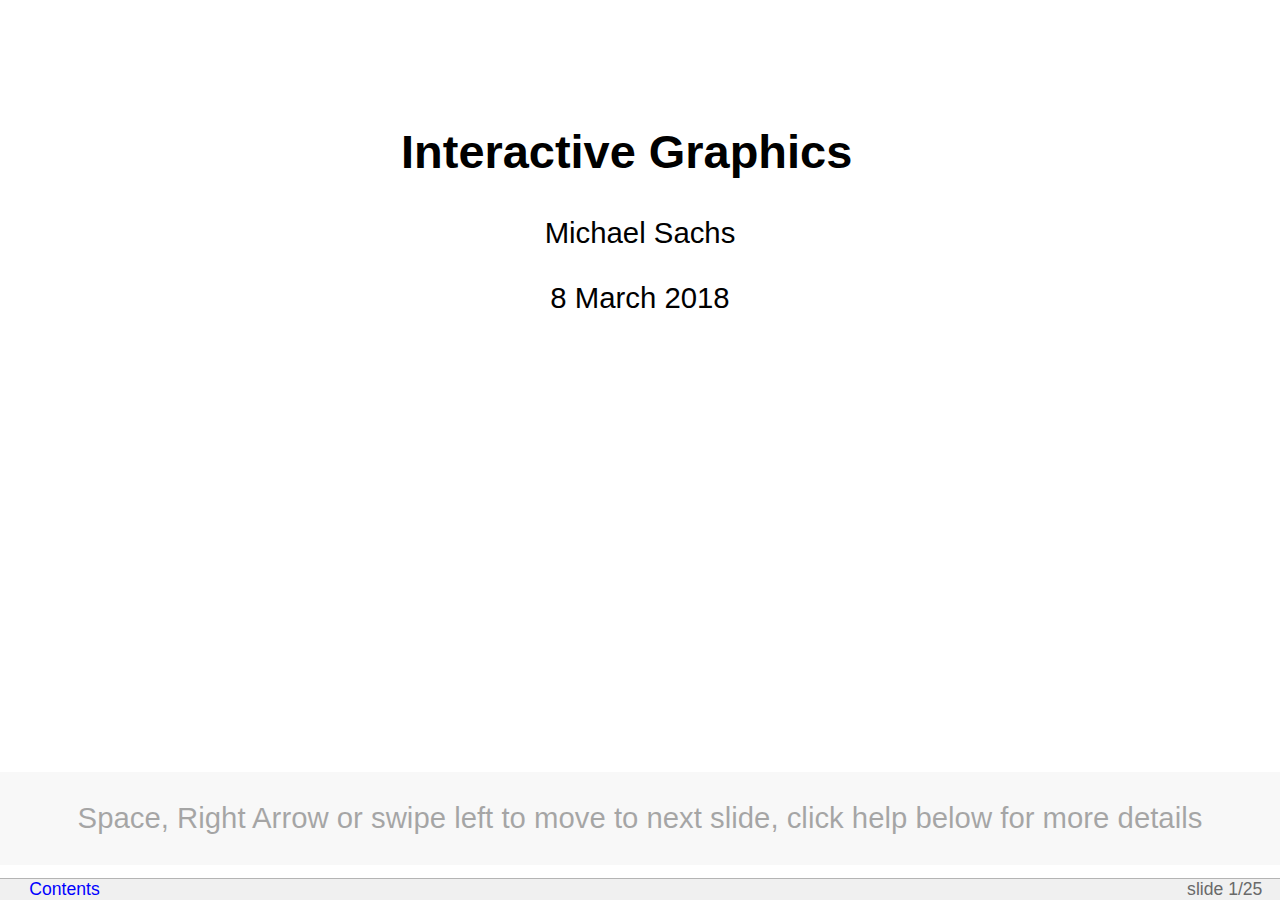
==== commit ed16062a: "loess" ====
--- a/Interactive-graphics/meb-talk.html
+++ b/Interactive-graphics/meb-talk.html
@@ -64,7 +64,6 @@
 <li>Increase density of information</li>
 <li>Enhance dimensionality of a figure</li>
 <li>Ease of access to information</li>
-<li>Agnostic approach to information access</li>
 </ul>
 </div>
 <div id="examples" class="titleslide slide section level1"><h1>Examples</h1></div><div id="density-of-information" class="slide section level2">
@@ -78,6 +77,12 @@
 <div class="figure">
 <img src="[data-uri]" alt="tour" />
 <p class="caption">tour</p>
+</div>
+</div><div id="enhance-dimensionality-2" class="slide section level2">
+<h2>Enhance dimensionality (2)</h2>
+<div class="figure">
+<img src="[data-uri]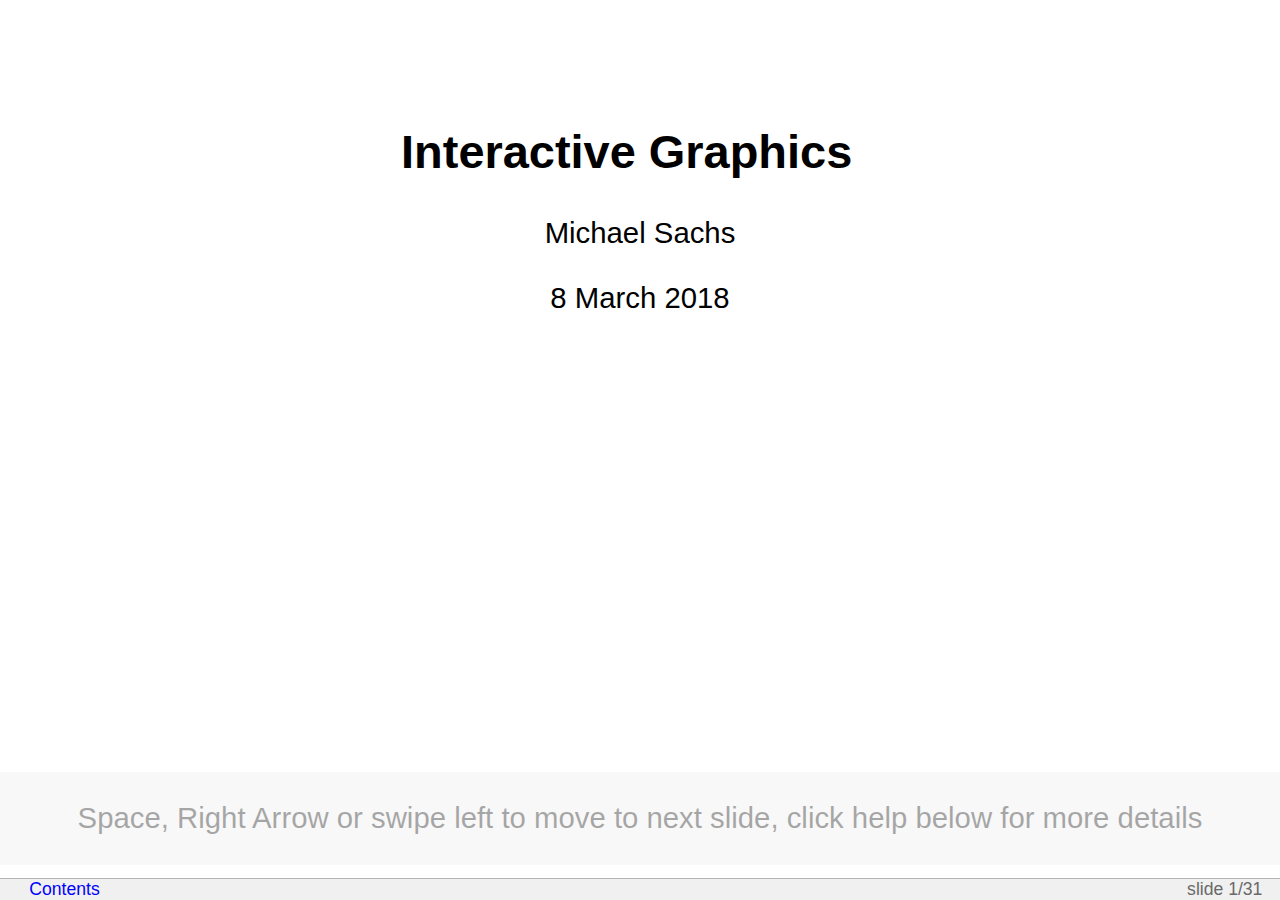
==== commit 3ef6610f: "almost final" ====
--- a/Interactive-graphics/meb-talk.html
+++ b/Interactive-graphics/meb-talk.html
@@ -1,5 +1,6 @@
-<?xml version="1.0" encoding="utf-8" ?>
-<!DOCTYPE html PUBLIC "-//W3C//DTD XHTML 1.0 Strict//EN" "http://www.w3.org/TR/xhtml1/DTD/xhtml1-strict.dtd">
+<?xml version="1.0" encoding="utf-8"?>
+<!DOCTYPE html PUBLIC "-//W3C//DTD XHTML 1.0 Strict//EN"
+ "http://www.w3.org/TR/xhtml1/DTD/xhtml1-strict.dtd">
 <html xmlns="http://www.w3.org/1999/xhtml">
 <head>
   <meta http-equiv="Content-Type" content="text/html; charset=utf-8" />
@@ -45,9 +46,10 @@
 code > span.cv { color: #60a0b0; font-weight: bold; font-style: italic; } /* CommentVar */
 code > span.in { color: #60a0b0; font-weight: bold; font-style: italic; } /* Information */
   </style>
-  <link href="data:text/css;charset=utf-8,%0Abody%0A%7B%0Amargin%3A%200%200%200%200%3B%0Apadding%3A%200%200%200%200%3B%0Awidth%3A%20100%25%3B%0Aheight%3A%20100%25%3B%0Acolor%3A%20black%3B%0Abackground%2Dcolor%3A%20white%3B%0Afont%2Dfamily%3A%20%22Gill%20Sans%20MT%22%2C%20%22Gill%20Sans%22%2C%20GillSans%2C%20sans%2Dserif%3B%0Afont%2Dsize%3A%2014pt%3B%0A%7D%0Adiv%2Etoolbar%20%7B%0Aposition%3A%20fixed%3B%20z%2Dindex%3A%20200%3B%0Atop%3A%20auto%3B%20bottom%3A%200%3B%20left%3A%200%3B%20right%3A%200%3B%0Aheight%3A%201%2E2em%3B%20text%2Dalign%3A%20right%3B%0Apadding%2Dleft%3A%201em%3B%0Apadding%2Dright%3A%201em%3B%20font%2Dsize%3A%2060%25%3B%0Acolor%3A%20DimGray%3B%0Abackground%2Dcolor%3A%20rgb%28240%2C240%2C240%29%3B%0Aborder%2Dtop%3A%20solid%201px%20rgb%28180%2C180%2C180%29%3B%0A%7D%0Adiv%2Etoolbar%20span%2Ecopyright%20%7B%0Acolor%3A%20DimGray%3B%0Amargin%2Dleft%3A%200%2E5em%3B%0A%7D%0Adiv%2Einitial%5Fprompt%20%7B%0Aposition%3A%20absolute%3B%0Az%2Dindex%3A%201000%3B%0Abottom%3A%201%2E2em%3B%0Awidth%3A%20100%25%3B%0Abackground%2Dcolor%3A%20rgb%28200%2C200%2C200%29%3B%0Aopacity%3A%200%2E35%3B%0Abackground%2Dcolor%3A%20rgb%28200%2C200%2C200%2C%200%2E35%29%3B%0Acursor%3A%20pointer%3B%0A%7D%0Adiv%2Einitial%5Fprompt%20p%2Ehelp%20%7B%0Atext%2Dalign%3A%20center%3B%0A%7D%0Adiv%2Einitial%5Fprompt%20p%2Eclose%20%7B%0Atext%2Dalign%3A%20right%3B%0Afont%2Dstyle%3A%20italic%3B%0A%7D%0Adiv%2Eslidy%5Ftoc%20%7B%0Aposition%3A%20absolute%3B%0Az%2Dindex%3A%20300%3B%0Awidth%3A%2060%25%3B%0Amax%2Dwidth%3A%2030em%3B%0Aheight%3A%2030em%3B%0Aoverflow%3A%20auto%3B%0Atop%3A%20auto%3B%0Aright%3A%20auto%3B%0Aleft%3A%204em%3B%0Abottom%3A%204em%3B%0Apadding%3A%201em%3B%0Abackground%3A%20rgb%28240%2C240%2C240%29%3B%0Aborder%2Dstyle%3A%20solid%3B%0Aborder%2Dwidth%3A%202px%3B%0Afont%2Dsize%3A%2060%25%3B%0A%7D%0Adiv%2Eslidy%5Ftoc%20%2Etoc%5Fheading%20%7B%0Atext%2Dalign%3A%20center%3B%0Awidth%3A%20100%25%3B%0Amargin%3A%200%3B%0Amargin%2Dbottom%3A%201em%3B%0Aborder%2Dbottom%2Dstyle%3A%20solid%3B%0Aborder%2Dbottom%2Dcolor%3A%20rgb%28180%2C180%2C180%29%3B%0Aborder%2Dbottom%2Dwidth%3A%201px%3B%0A%7D%0Adiv%2Eslide%20%7B%0Az%2Dindex%3A%2020%3B%0Amargin%3A%200%200%200%200%3B%0Apadding%2Dtop%3A%200%3B%0Apadding%2Dbottom%3A%200%3B%0Apadding%2Dleft%3A%2020px%3B%0Apadding%2Dright%3A%2020px%3B%0Aborder%2Dwidth%3A%200%3B%0Aclear%3A%20both%3B%0Atop%3A%200%3B%0Abottom%3A%200%3B%0Aleft%3A%200%3B%0Aright%3A%200%3B%0Aline%2Dheight%3A%20120%25%3B%0Abackground%2Dcolor%3A%20transparent%3B%0A%7D%0Adiv%2Ebackground%20%7B%0Adisplay%3A%20none%3B%0A%7D%0Adiv%2Ehandout%20%7B%0Amargin%2Dleft%3A%2020px%3B%0Amargin%2Dright%3A%2020px%3B%0A%7D%0Adiv%2Eslide%2Etitlepage%20%7B%0Atext%2Dalign%3A%20center%3B%0A%7D%0Adiv%2Eslide%2Etitlepage%20h1%20%7B%0Apadding%2Dtop%3A%2010%25%3B%0Amargin%2Dright%3A%200%3B%0A%7D%0Adiv%2Eslide%20h1%20%7B%0Apadding%2Dleft%3A%200%3B%0Apadding%2Dright%3A%2020pt%3B%0Apadding%2Dtop%3A%204pt%3B%0Apadding%2Dbottom%3A%204pt%3B%0Amargin%2Dtop%3A%200%3B%0Amargin%2Dleft%3A%200%3B%0Amargin%2Dright%3A%2060pt%3B%0Amargin%2Dbottom%3A%200%2E5em%3B%0Adisplay%3A%20block%3B%20font%2Dsize%3A%20160%25%3B%0Aline%2Dheight%3A%201%2E2em%3B%0Abackground%3A%20transparent%3B%0A%7D%0A%40media%20screen%20and%20%28max%2Ddevice%2Dwidth%3A%201024px%29%0A%7B%0Adiv%2Eslide%20%7B%20font%2Dsize%3A%20100%25%3B%20%7D%0A%7D%0A%40media%20screen%20and%20%28max%2Ddevice%2Dwidth%3A%20800px%29%0A%7B%0Adiv%2Eslide%20%7B%20font%2Dsize%3A%20200%25%3B%20%7D%0Adiv%2Eslidy%5Ftoc%20%7B%0Atop%3A%201em%3B%0Aleft%3A%201em%3B%0Aright%3A%20auto%3B%0Awidth%3A%2080%25%3B%0Afont%2Dsize%3A%20180%25%3B%0A%7D%0A%7D%0Adiv%2Etoc%2Dheading%20%7B%0Awidth%3A%20100%25%3B%0Aborder%2Dbottom%3A%20solid%201px%20rgb%28180%2C180%2C180%29%3B%0Amargin%2Dbottom%3A%201em%3B%0Atext%2Dalign%3A%20center%3B%0A%7D%0Aimg%20%7B%0Aimage%2Drendering%3A%20optimize%2Dquality%3B%0A%7D%0Apre%20%7B%0Afont%2Dsize%3A%2080%25%3B%0Afont%2Dweight%3A%20bold%3B%0Aline%2Dheight%3A%20120%25%3B%0Apadding%2Dtop%3A%200%2E2em%3B%0Apadding%2Dbottom%3A%200%2E2em%3B%0Apadding%2Dleft%3A%201em%3B%0Apadding%2Dright%3A%201em%3B%0Aborder%2Dstyle%3A%20solid%3B%0Aborder%2Dleft%2Dwidth%3A%201em%3B%0Aborder%2Dtop%2Dwidth%3A%20thin%3B%0Aborder%2Dright%2Dwidth%3A%20thin%3B%0Aborder%2Dbottom%2Dwidth%3A%20thin%3B%0Aborder%2Dcolor%3A%20%2395ABD0%3B%0Acolor%3A%20%2300428C%3B%0Abackground%2Dcolor%3A%20%23E4E5E7%3B%0A%7D%0Ali%20pre%20%7B%20margin%2Dleft%3A%200%3B%20%7D%0Ablockquote%20%7B%20font%2Dstyle%3A%20italic%20%7D%0Aimg%20%7B%20background%2Dcolor%3A%20transparent%20%7D%0Ap%2Ecopyright%20%7B%20font%2Dsize%3A%20smaller%20%7D%0A%2Ecenter%20%7B%20text%2Dalign%3A%20center%20%7D%0A%2Efootnote%20%7B%20font%2Dsize%3A%20smaller%3B%20margin%2Dleft%3A%202em%3B%20%7D%0Aa%20img%20%7B%20border%2Dwidth%3A%200%3B%20border%2Dstyle%3A%20none%20%7D%0Aa%3Avisited%20%7B%20color%3A%20navy%20%7D%0Aa%3Alink%20%7B%20color%3A%20navy%20%7D%0Aa%3Ahover%20%7B%20color%3A%20red%3B%20text%2Ddecoration%3A%20underline%20%7D%0Aa%3Aactive%20%7B%20color%3A%20red%3B%20text%2Ddecoration%3A%20underline%20%7D%0Aa%20%7Btext%2Ddecoration%3A%20none%7D%0A%2Etoolbar%20a%3Alink%20%7Bcolor%3A%20blue%7D%0A%2Etoolbar%20a%3Avisited%20%7Bcolor%3A%20blue%7D%0A%2Etoolbar%20a%3Aactive%20%7Bcolor%3A%20red%7D%0A%2Etoolbar%20a%3Ahover%20%7Bcolor%3A%20red%7D%0Aul%20%7B%20list%2Dstyle%2Dtype%3A%20square%3B%20%7D%0Aul%20ul%20%7B%20list%2Dstyle%2Dtype%3A%20disc%3B%20%7D%0Aul%20ul%20ul%20%7B%20list%2Dstyle%2Dtype%3A%20circle%3B%20%7D%0Aul%20ul%20ul%20ul%20%7B%20list%2Dstyle%2Dtype%3A%20disc%3B%20%7D%0Ali%20%7B%20margin%2Dleft%3A%200%2E5em%3B%20margin%2Dtop%3A%200%2E5em%3B%20%7D%0Ali%20li%20%7B%20font%2Dsize%3A%2085%25%3B%20font%2Dstyle%3A%20italic%20%7D%0Ali%20li%20li%20%7B%20font%2Dsize%3A%2085%25%3B%20font%2Dstyle%3A%20normal%20%7D%0Adiv%20dt%0A%7B%0Amargin%2Dleft%3A%200%3B%0Amargin%2Dtop%3A%201em%3B%0Amargin%2Dbottom%3A%200%2E5em%3B%0Afont%2Dweight%3A%20bold%3B%0A%7D%0Adiv%20dd%0A%7B%0Amargin%2Dleft%3A%202em%3B%0Amargin%2Dbottom%3A%200%2E5em%3B%0A%7D%0Ap%2Cpre%2Cul%2Col%2Cblockquote%2Ch2%2Ch3%2Ch4%2Ch5%2Ch6%2Cdl%2Ctable%20%7B%0Amargin%2Dleft%3A%201em%3B%0Amargin%2Dright%3A%201em%3B%0A%7D%0Ap%2Esubhead%20%7B%20font%2Dweight%3A%20bold%3B%20margin%2Dtop%3A%202em%3B%20%7D%0A%2Esmaller%20%7B%20font%2Dsize%3A%20smaller%20%7D%0A%2Ebigger%20%7B%20font%2Dsize%3A%20130%25%20%7D%0Atd%2Cth%20%7B%20padding%3A%200%2E2em%20%7D%0Aul%20%7B%0Amargin%3A%200%2E5em%201%2E5em%200%2E5em%201%2E5em%3B%0Apadding%3A%200%3B%0A%7D%0Aol%20%7B%0Amargin%3A%200%2E5em%201%2E5em%200%2E5em%201%2E5em%3B%0Apadding%3A%200%3B%0A%7D%0Aul%20%7B%20list%2Dstyle%2Dtype%3A%20square%3B%20%7D%0Aul%20ul%20%7B%20list%2Dstyle%2Dtype%3A%20disc%3B%20%7D%0Aul%20ul%20ul%20%7B%20list%2Dstyle%2Dtype%3A%20circle%3B%20%7D%0Aul%20ul%20ul%20ul%20%7B%20list%2Dstyle%2Dtype%3A%20disc%3B%20%7D%0Aul%20li%20%7B%20list%2Dstyle%3A%20square%3B%0Amargin%3A%200%2E1em%200em%200%2E6em%200%3B%0Apadding%3A%200%200%200%200%3B%0Aline%2Dheight%3A%20140%25%3B%0A%7D%0Aol%20li%20%7B%20margin%3A%200%2E1em%200em%200%2E6em%201%2E5em%3B%0Apadding%3A%200%200%200%200px%3B%0Aline%2Dheight%3A%20140%25%3B%0Alist%2Dstyle%2Dtype%3A%20decimal%3B%0A%7D%0Ali%20ul%20li%20%7B%20font%2Dsize%3A%2085%25%3B%20font%2Dstyle%3A%20italic%3B%0Alist%2Dstyle%2Dtype%3A%20disc%3B%0Abackground%3A%20transparent%3B%0Apadding%3A%200%200%200%200%3B%0A%7D%0Ali%20li%20ul%20li%20%7B%20font%2Dsize%3A%2085%25%3B%20font%2Dstyle%3A%20normal%3B%0Alist%2Dstyle%2Dtype%3A%20circle%3B%0Abackground%3A%20transparent%3B%0Apadding%3A%200%200%200%200%3B%0A%7D%0Ali%20li%20li%20ul%20li%20%7B%0Alist%2Dstyle%2Dtype%3A%20disc%3B%0Abackground%3A%20transparent%3B%0Apadding%3A%200%200%200%200%3B%0A%7D%0Ali%20ol%20li%20%7B%0Alist%2Dstyle%2Dtype%3A%20decimal%3B%0A%7D%0Ali%20li%20ol%20li%20%7B%0Alist%2Dstyle%2Dtype%3A%20decimal%3B%0A%7D%0A%0Aol%2Eoutline%20li%3Ahover%20%7B%20cursor%3A%20pointer%20%7D%0Aol%2Eoutline%20li%2Enofold%3Ahover%20%7B%20cursor%3A%20default%20%7D%0Aul%2Eoutline%20li%3Ahover%20%7B%20cursor%3A%20pointer%20%7D%0Aul%2Eoutline%20li%2Enofold%3Ahover%20%7B%20cursor%3A%20default%20%7D%0Aol%2Eoutline%20%7B%20list%2Dstyle%3Adecimal%3B%20%7D%0Aol%2Eoutline%20ol%20%7B%20list%2Dstyle%2Dtype%3Alower%2Dalpha%20%7D%0Aol%2Eoutline%20li%2Enofold%20%7B%0Apadding%3A%200%200%200%2020px%3B%0Abackground%3A%20transparent%20url%28data%3Aimage%2Fgif%3Bbase64%2CR0lGODdhCQAJAIACAMzMzOvr%2FywAAAAACQAJAAACD4SPoRvG614Dctb4MEMcFAA7%29%20no%2Drepeat%200px%200%2E5em%3B%0A%7D%0Aol%2Eoutline%20li%2Eunfolded%20%7B%0Apadding%3A%200%200%200%2020px%3B%0Abackground%3A%20transparent%20url%28data%3Aimage%2Fgif%3Bbase64%2CR0lGODdhCQAJAKEDAMPD%2F8zMzOvr%2F%2F%2F%2F%2FywAAAAACQAJAAACEYyPoivG614LAlg7ZZbxoR8UADs%3D%29%20no%2Drepeat%200px%200%2E5em%3B%0A%7D%0Aol%2Eoutline%20li%2Efolded%20%7B%0Apadding%3A%200%200%200%2020px%3B%0Abackground%3A%20transparent%20url%28data%3Aimage%2Fgif%3Bbase64%2CR0lGODdhCQAJAKEDAMPD%2F8zMzOvr%2F%2F%2F%2F%2FywAAAAACQAJAAACFIyPoiu2sJyCyoF7W3hxz850CFIAADs%3D%29%20no%2Drepeat%200px%200%2E5em%3B%0A%7D%0Aol%2Eoutline%20li%2Eunfolded%3Ahover%20%7B%0Apadding%3A%200%200%200%2020px%3B%0Abackground%3A%20transparent%20url%28data%3Aimage%2Fgif%3Bbase64%2CR0lGODdhCQAJAKEDAAAAAAAA%2F8PD%2F%2F%2F%2F%2FywAAAAACQAJAAACEYSPoivG614DIlg7ZZbxoQ8UADs%3D%29%20no%2Drepeat%200px%200%2E5em%3B%0A%7D%0Aol%2Eoutline%20li%2Efolded%3Ahover%20%7B%0Apadding%3A%200%200%200%2020px%3B%0Abackground%3A%20transparent%20url%28data%3Aimage%2Fgif%3Bbase64%2CR0lGODdhCQAJAKEDAAAAAAAA%2F8PD%2F%2F%2F%2F%2FywAAAAACQAJAAACFISPoiu2sZyCyoV7G3hxz850CFIAADs%3D%29%20no%2Drepeat%200px%200%2E5em%3B%0A%7D%0Aul%2Eoutline%20li%2Enofold%20%7B%0Apadding%3A%200%200%200%2020px%3B%0Abackground%3A%20transparent%20url%28data%3Aimage%2Fgif%3Bbase64%2CR0lGODdhCQAJAIACAMzMzOvr%2FywAAAAACQAJAAACD4SPoRvG614Dctb4MEMcFAA7%29%20no%2Drepeat%200px%200%2E5em%3B%0A%7D%0Aul%2Eoutline%20li%2Eunfolded%20%7B%0Apadding%3A%200%200%200%2020px%3B%0Abackground%3A%20transparent%20url%28data%3Aimage%2Fgif%3Bbase64%2CR0lGODdhCQAJAKEDAMPD%2F8zMzOvr%2F%2F%2F%2F%2FywAAAAACQAJAAACEYyPoivG614LAlg7ZZbxoR8UADs%3D%29%20no%2Drepeat%200px%200%2E5em%3B%0A%7D%0Aul%2Eoutline%20li%2Efolded%20%7B%0Apadding%3A%200%200%200%2020px%3B%0Abackground%3A%20transparent%20url%28data%3Aimage%2Fgif%3Bbase64%2CR0lGODdhCQAJAKEDAMPD%2F8zMzOvr%2F%2F%2F%2F%2FywAAAAACQAJAAACFIyPoiu2sJyCyoF7W3hxz850CFIAADs%3D%29%20no%2Drepeat%200px%200%2E5em%3B%0A%7D%0Aul%2Eoutline%20li%2Eunfolded%3Ahover%20%7B%0Apadding%3A%200%200%200%2020px%3B%0Abackground%3A%20transparent%20url%28data%3Aimage%2Fgif%3Bbase64%2CR0lGODdhCQAJAKEDAAAAAAAA%2F8PD%2F%2F%2F%2F%2FywAAAAACQAJAAACEYSPoivG614DIlg7ZZbxoQ8UADs%3D%29%20no%2Drepeat%200px%200%2E5em%3B%0A%7D%0Aul%2Eoutline%20li%2Efolded%3Ahover%20%7B%0Apadding%3A%200%200%200%2020px%3B%0Abackground%3A%20transparent%20url%28data%3Aimage%2Fgif%3Bbase64%2CR0lGODdhCQAJAKEDAAAAAAAA%2F8PD%2F%2F%2F%2F%2FywAAAAACQAJAAACFISPoiu2sZyCyoV7G3hxz850CFIAADs%3D%29%20no%2Drepeat%200px%200%2E5em%3B%0A%7D%0A%0Aa%2Etitleslide%20%7B%20font%2Dweight%3A%20bold%3B%20font%2Dstyle%3A%20italic%20%7D%0A%0Aimg%2Ehidden%20%7B%20display%3A%20none%3B%20visibility%3A%20hidden%20%7D%0Adiv%2Einitial%5Fprompt%20%7B%20display%3A%20none%3B%20visibility%3A%20hidden%20%7D%0Adiv%2Eslide%20%7B%0Avisibility%3A%20visible%3B%0Aposition%3A%20inherit%3B%0A%7D%0Adiv%2Ehandout%20%7B%0Aborder%2Dtop%2Dstyle%3A%20solid%3B%0Aborder%2Dtop%2Dwidth%3A%20thin%3B%0Aborder%2Dtop%2Dcolor%3A%20black%3B%0A%7D%0A%40media%20screen%20%7B%0A%2Ehidden%20%7B%20display%3A%20none%3B%20visibility%3A%20visible%20%7D%0Adiv%2Eslide%2Ehidden%20%7B%20display%3A%20block%3B%20visibility%3A%20visible%20%7D%0Adiv%2Ehandout%2Ehidden%20%7B%20display%3A%20block%3B%20visibility%3A%20visible%20%7D%0Adiv%2Ebackground%20%7B%20display%3A%20none%3B%20visibility%3A%20hidden%20%7D%0Abody%2Esingle%5Fslide%20div%2Einitial%5Fprompt%20%7B%20display%3A%20block%3B%20visibility%3A%20visible%20%7D%0Abody%2Esingle%5Fslide%20div%2Ebackground%20%7B%20display%3A%20block%3B%20visibility%3A%20visible%20%7D%0Abody%2Esingle%5Fslide%20div%2Ebackground%2Ehidden%20%7B%20display%3A%20none%3B%20visibility%3A%20hidden%20%7D%0Abody%2Esingle%5Fslide%20%2Einvisible%20%7B%20visibility%3A%20hidden%20%7D%0Abody%2Esingle%5Fslide%20%2Ehidden%20%7B%20display%3A%20none%3B%20visibility%3A%20hidden%20%7D%0Abody%2Esingle%5Fslide%20div%2Eslide%20%7B%20position%3A%20absolute%20%7D%0Abody%2Esingle%5Fslide%20div%2Ehandout%20%7B%20display%3A%20none%3B%20visibility%3A%20hidden%20%7D%0A%7D%0A%40media%20print%20%7B%0A%2Ehidden%20%7B%20display%3A%20block%3B%20visibility%3A%20visible%20%7D%0Adiv%2Eslide%20pre%20%7B%20font%2Dsize%3A%2060%25%3B%20padding%2Dleft%3A%200%2E5em%3B%20%7D%0Adiv%2Etoolbar%20%7B%20display%3A%20none%3B%20visibility%3A%20hidden%3B%20%7D%0Adiv%2Eslidy%5Ftoc%20%7B%20display%3A%20none%3B%20visibility%3A%20hidden%3B%20%7D%0Adiv%2Ebackground%20%7B%20display%3A%20none%3B%20visibility%3A%20hidden%3B%20%7D%0Adiv%2Eslide%20%7B%20page%2Dbreak%2Dbefore%3A%20always%20%7D%0A%0Adiv%2Eslide%2Efirst%2Dslide%20%7B%20page%2Dbreak%2Dbefore%3A%20avoid%20%7D%0A%7D%0A%0A%0A%2Ejslider%20table%20%7B%0Amargin%2Dleft%3A%200em%3B%0Amargin%2Dright%3A%200em%3B%0A%7D%0A%0Atable%2EdataTable%2C%20%2Eshiny%2Ddatatable%2Doutput%20div%20%7B%0Afont%2Dsize%3A%2014pt%3B%0A%7D%0A%0A%2EdataTables%5Finfo%2C%20%2EdataTables%5Fpaginate%20%7B%0Afont%2Dsize%3A%2019px%3B%0A%7D%0A%0Apre%2EsourceCode%2C%20code%2EsourceCode%20%7B%0Afont%2Dsize%3A%2080%25%3B%0A%7D%0A%0Alabel%2C%20button%2C%20input%2C%20select%2C%20textarea%20%7B%0Afont%2Dsize%3A%2014pt%3B%0A%7D%0A%0Aul%2Enav%2C%20ul%2Enav%20li%20%7B%0Alist%2Dstyle%2Dtype%3A%20none%3B%0A%7D%0A" rel="stylesheet" />
-  <script src="[data-uri]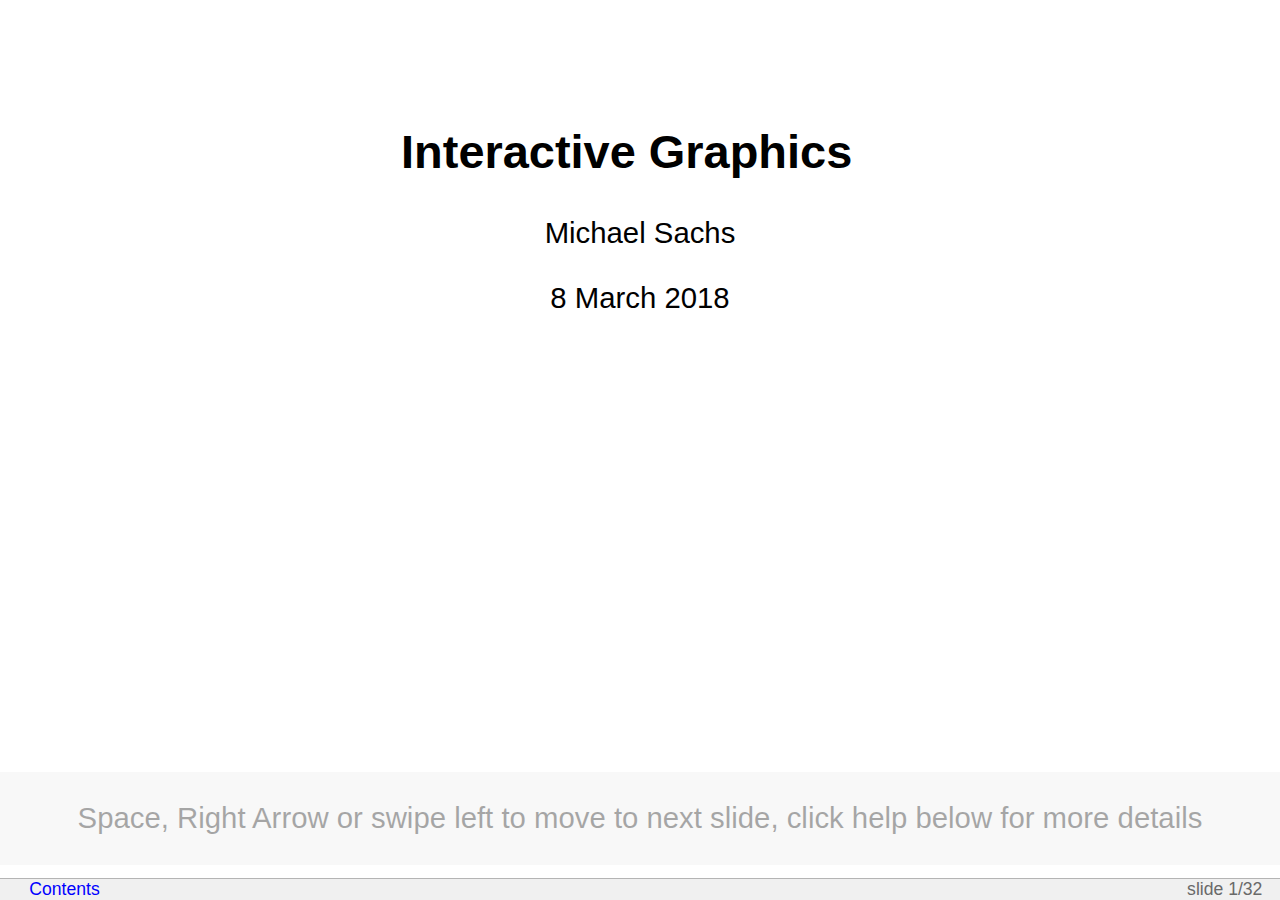
